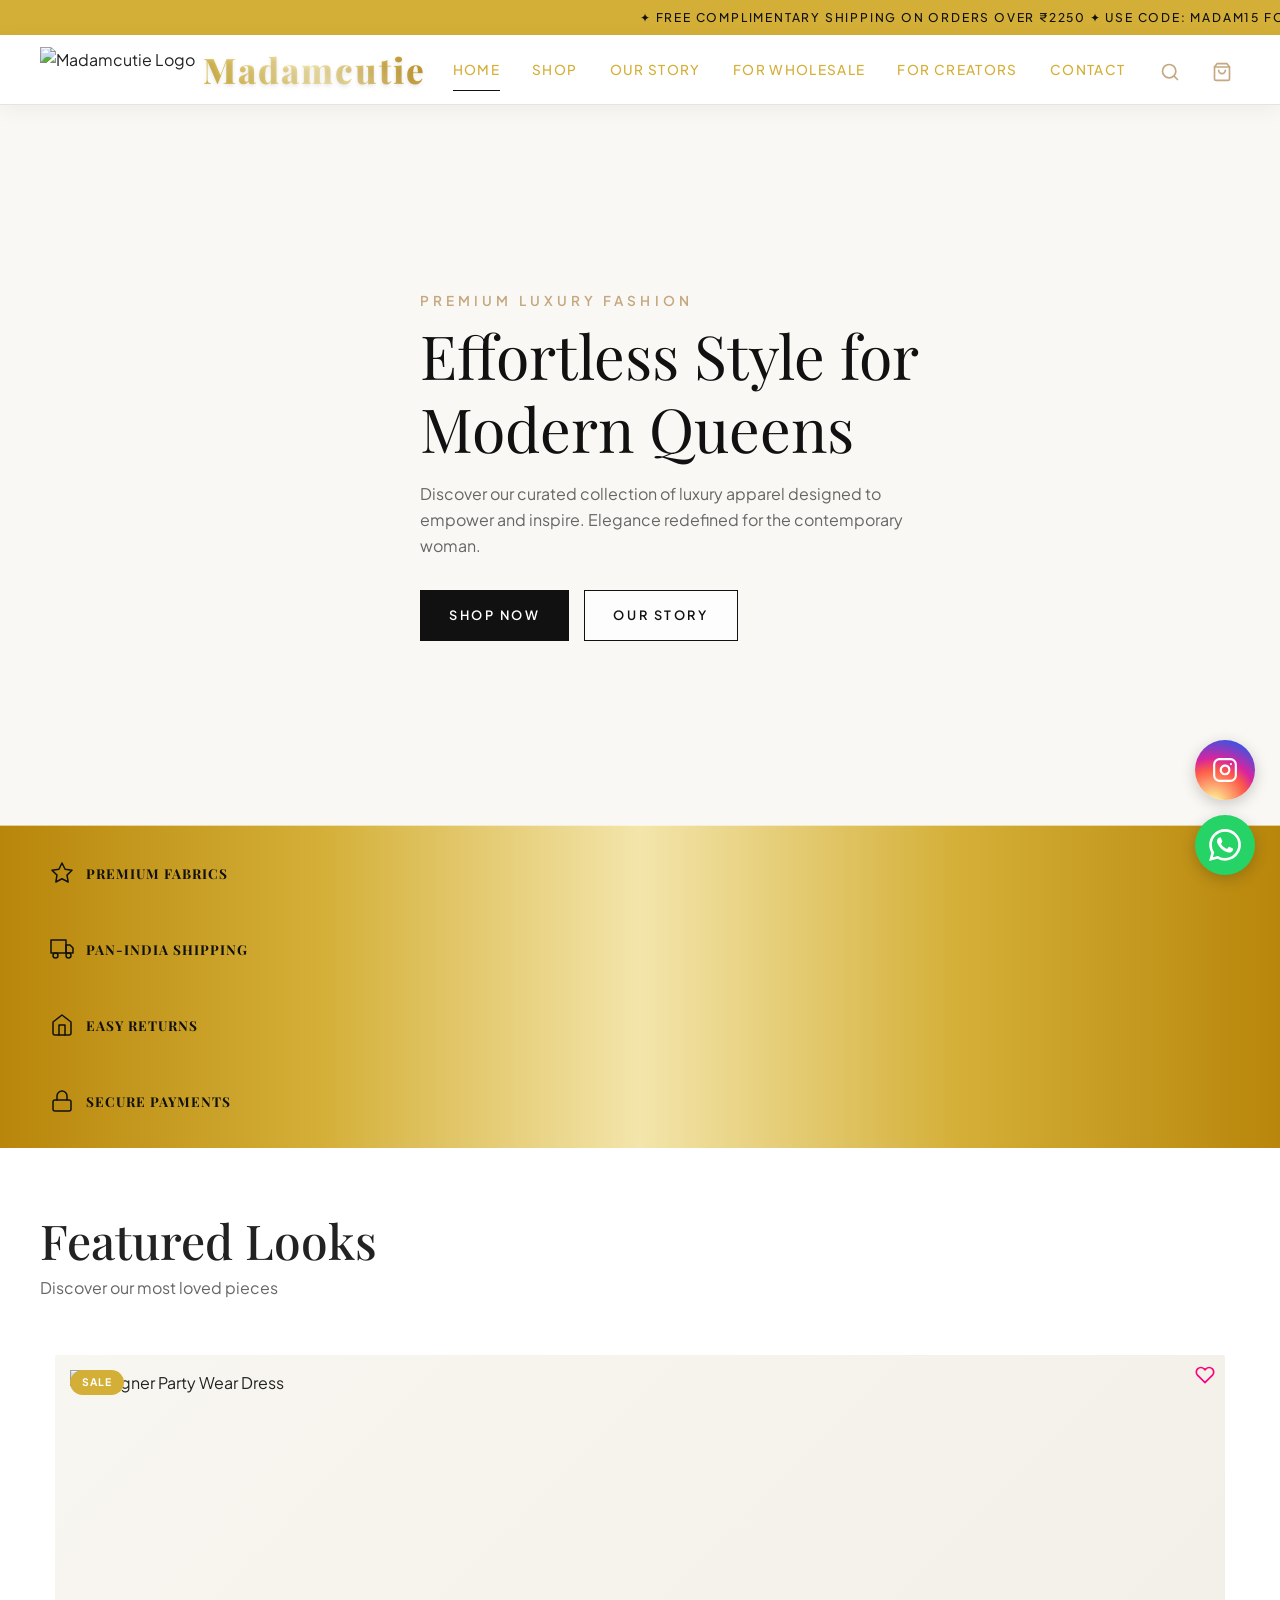
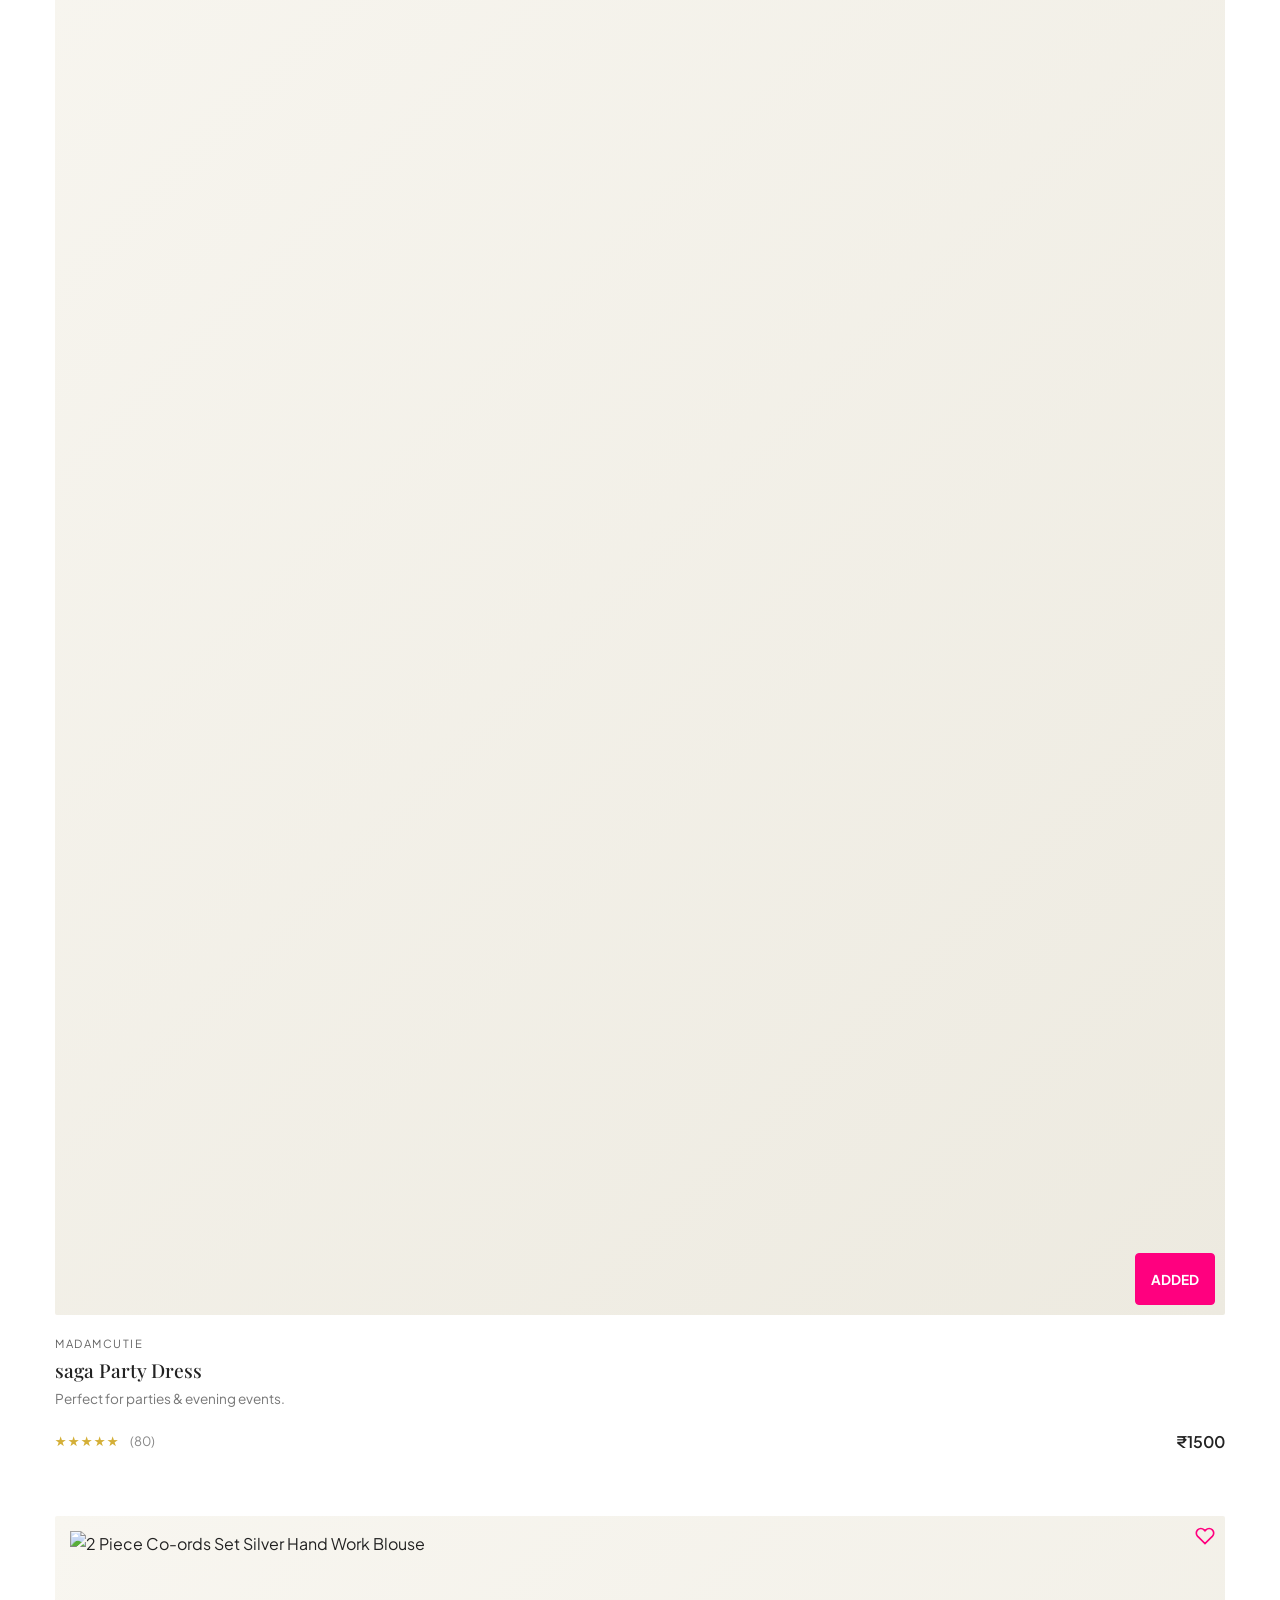
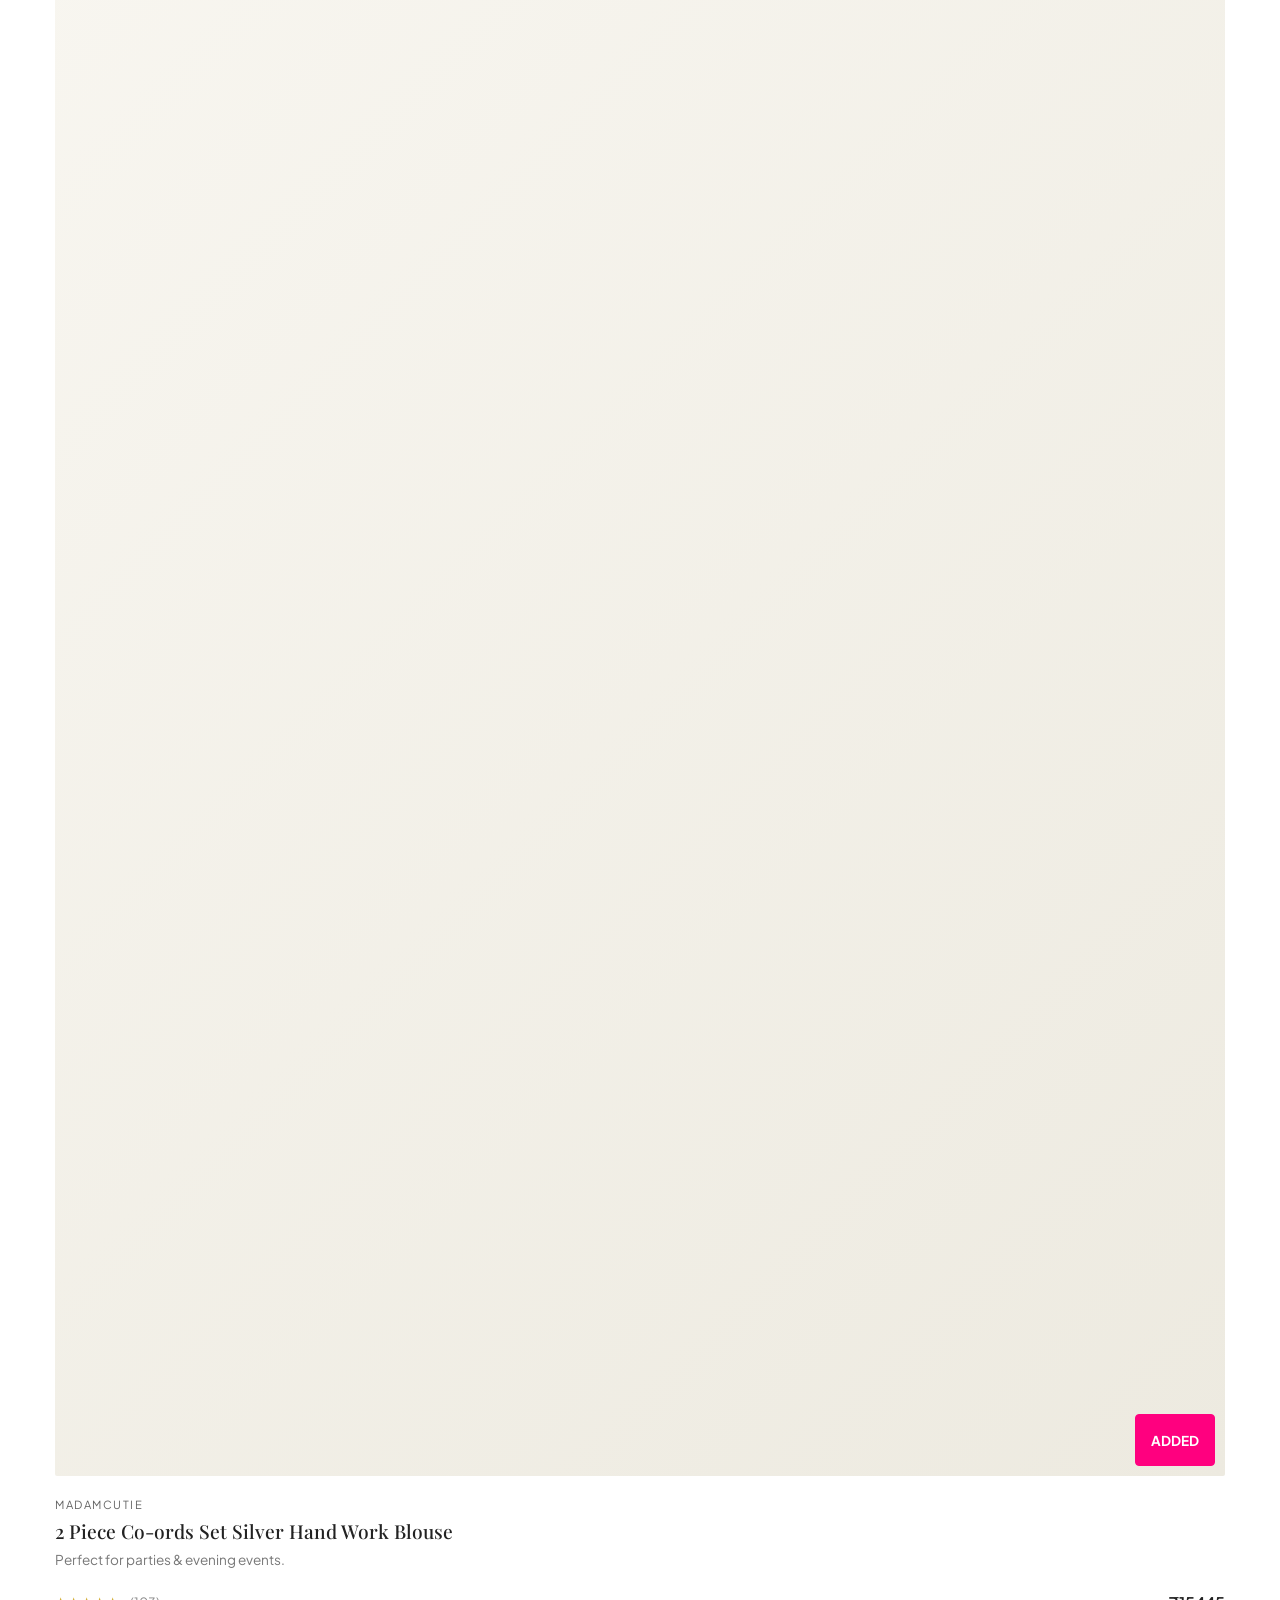
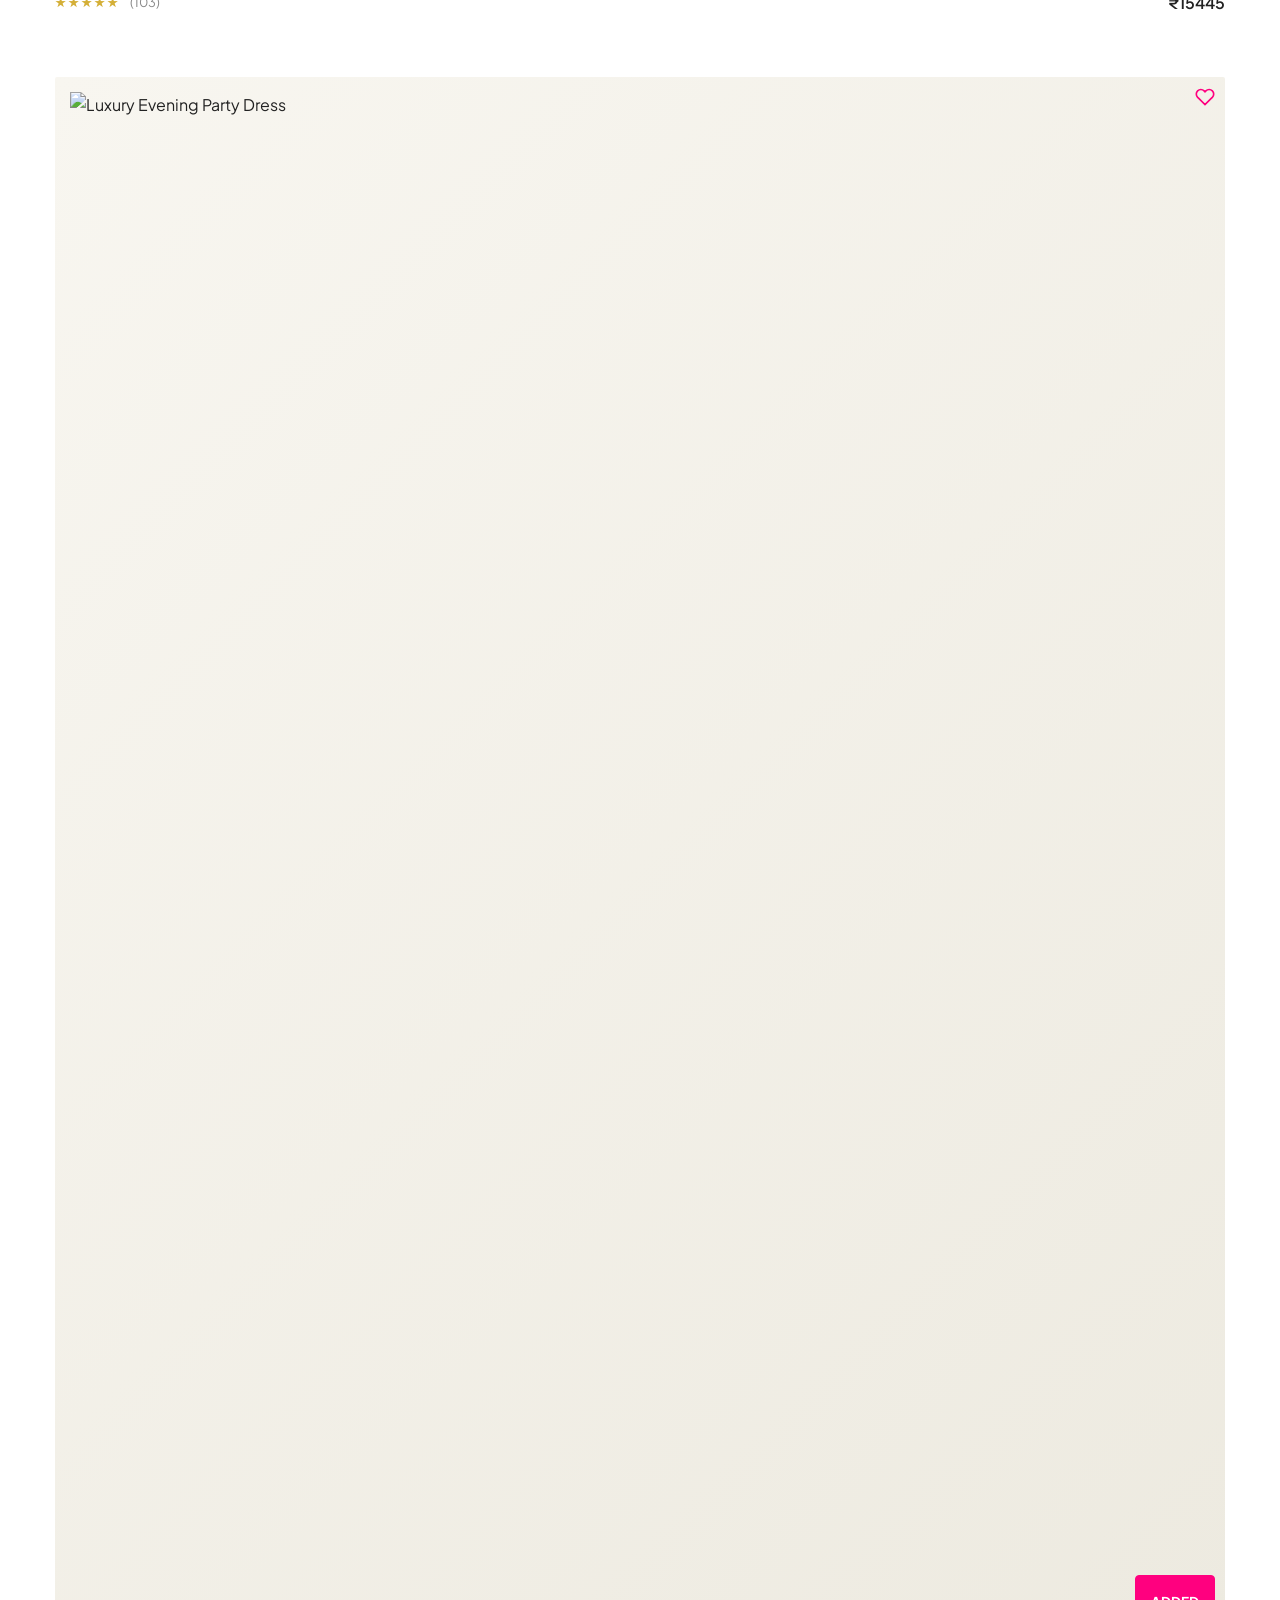
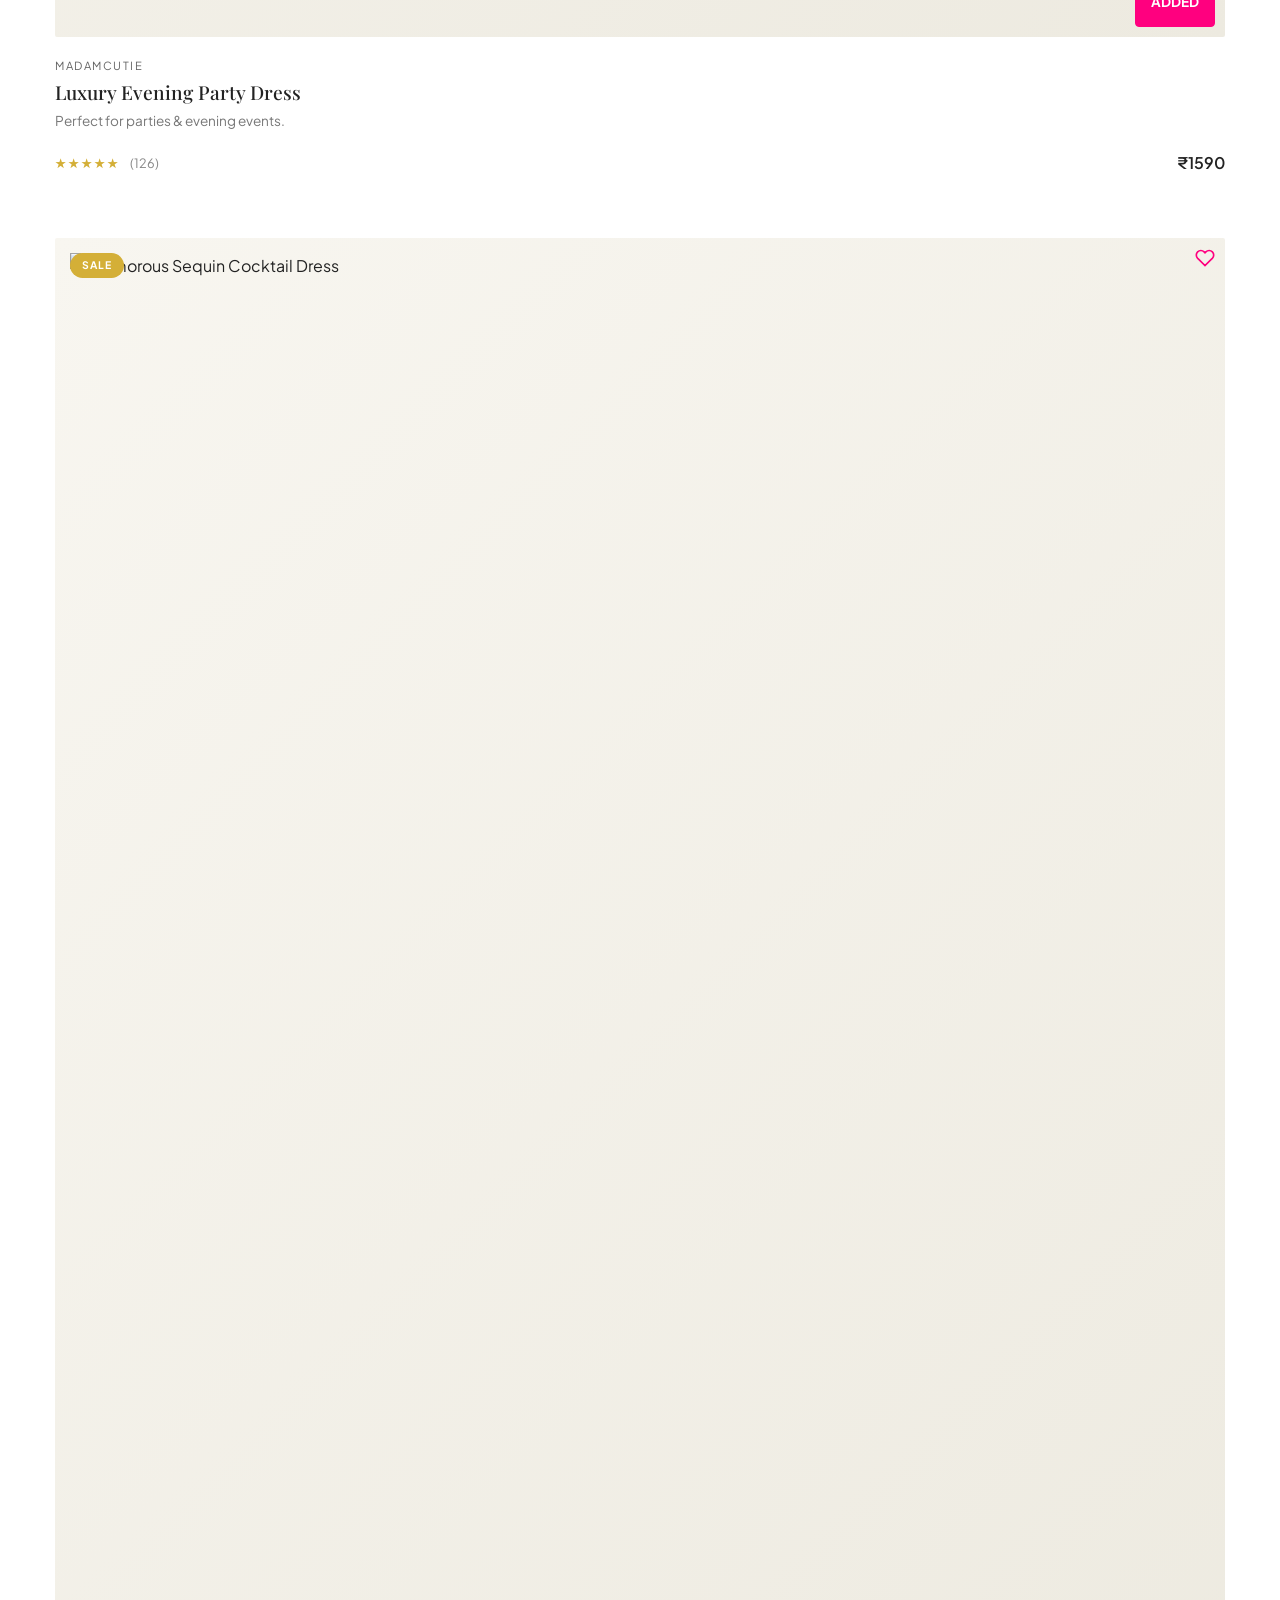
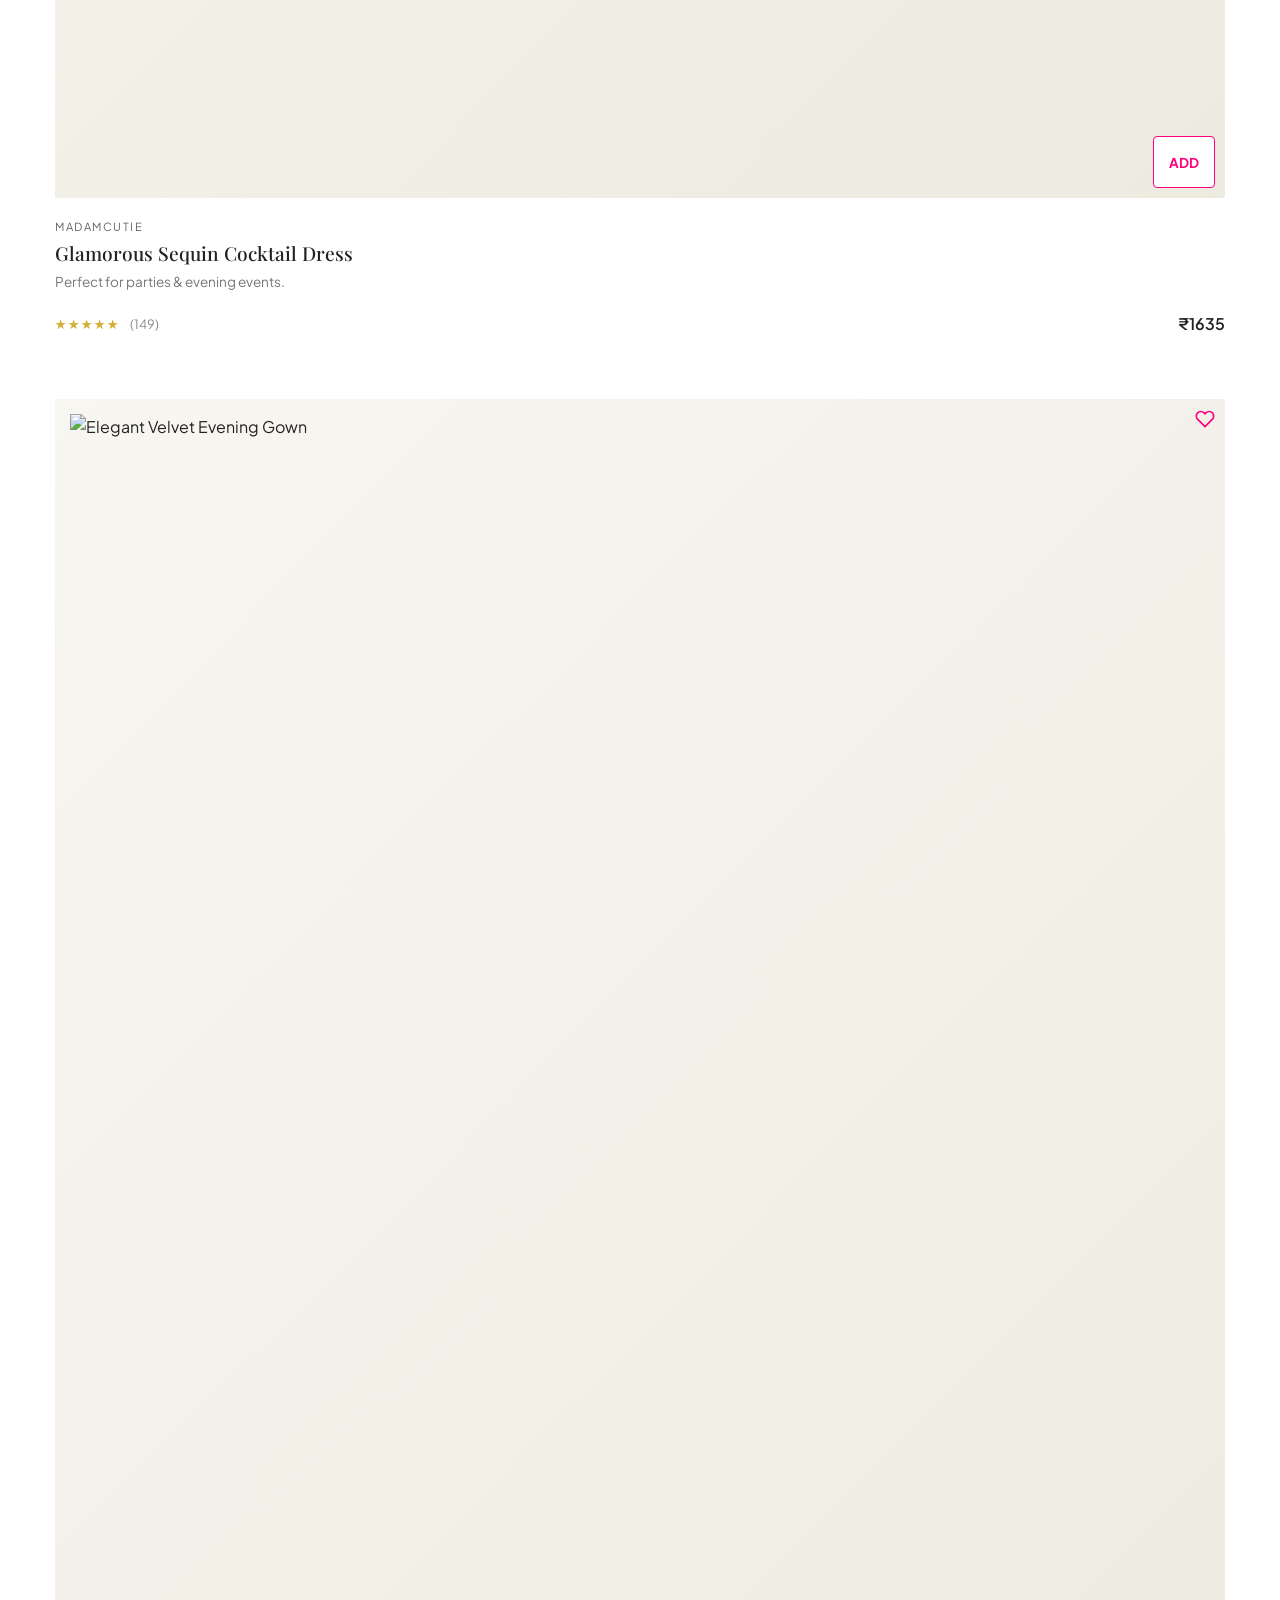
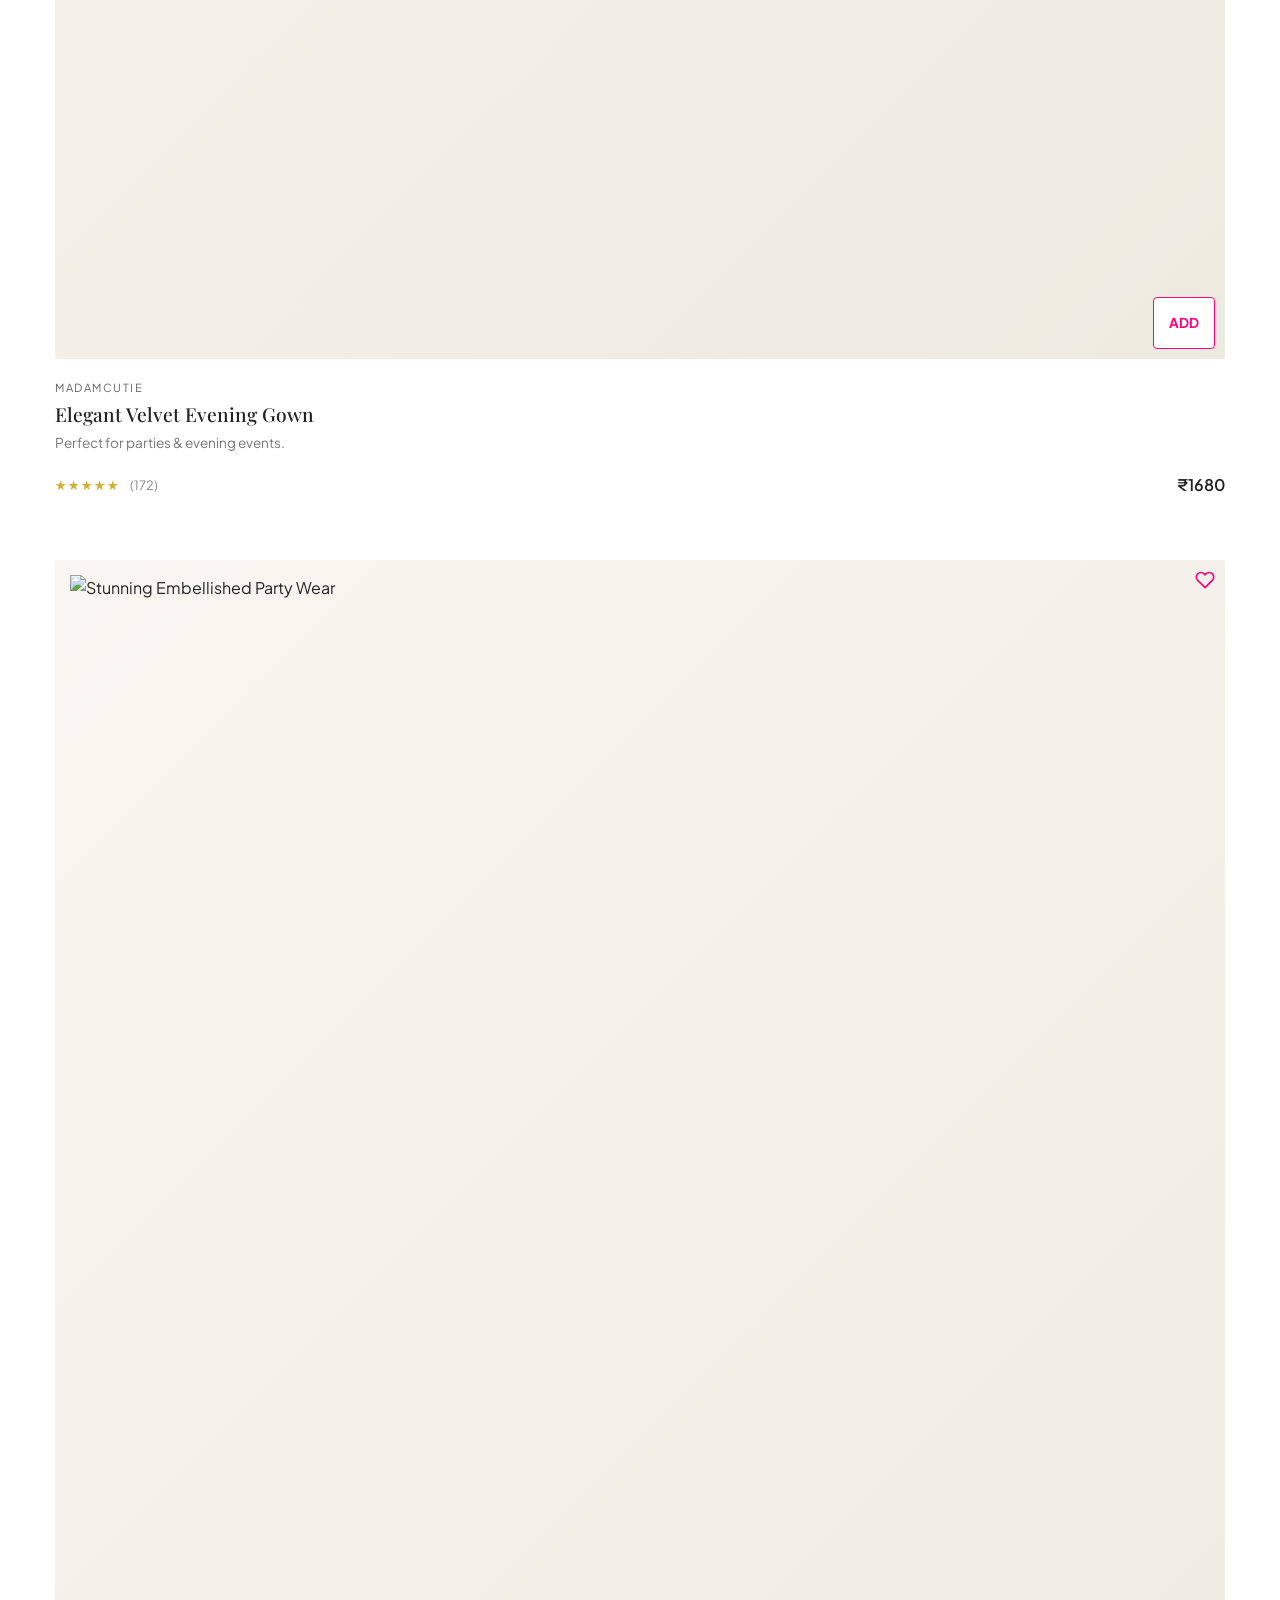
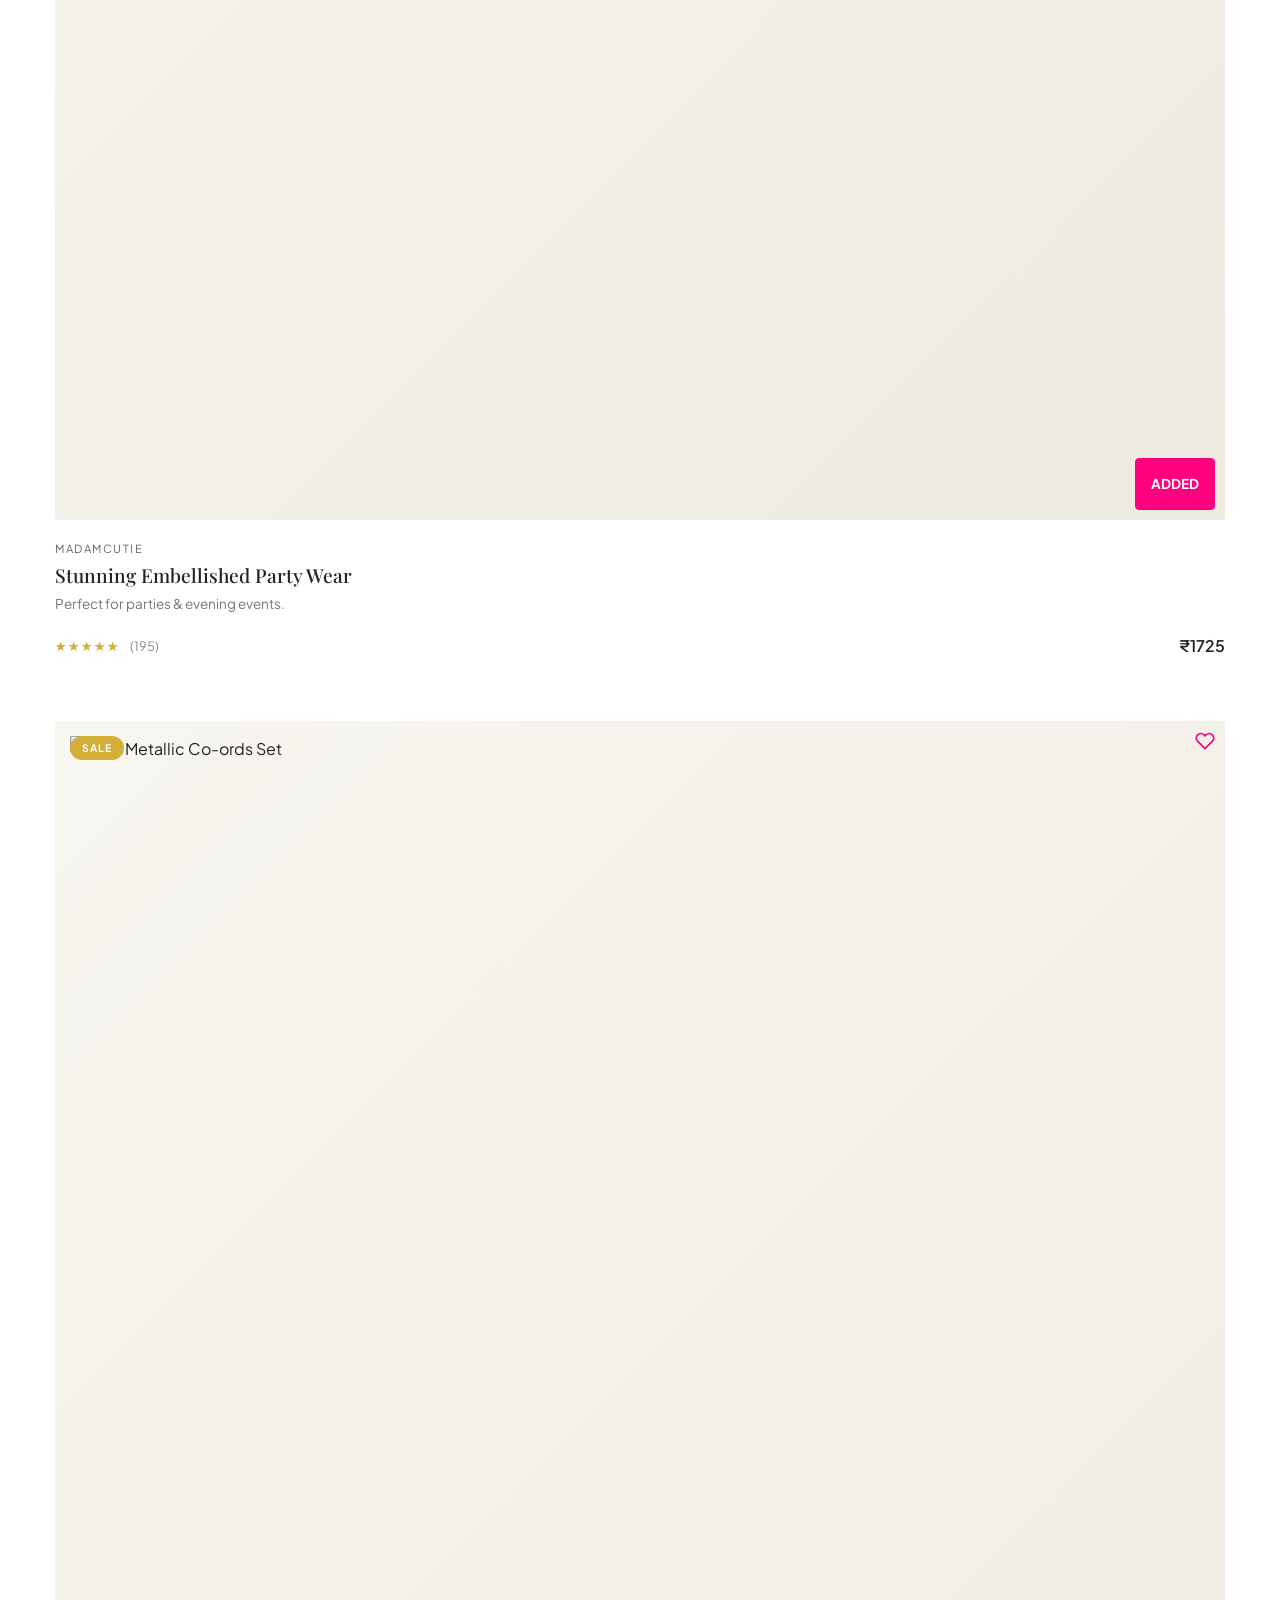
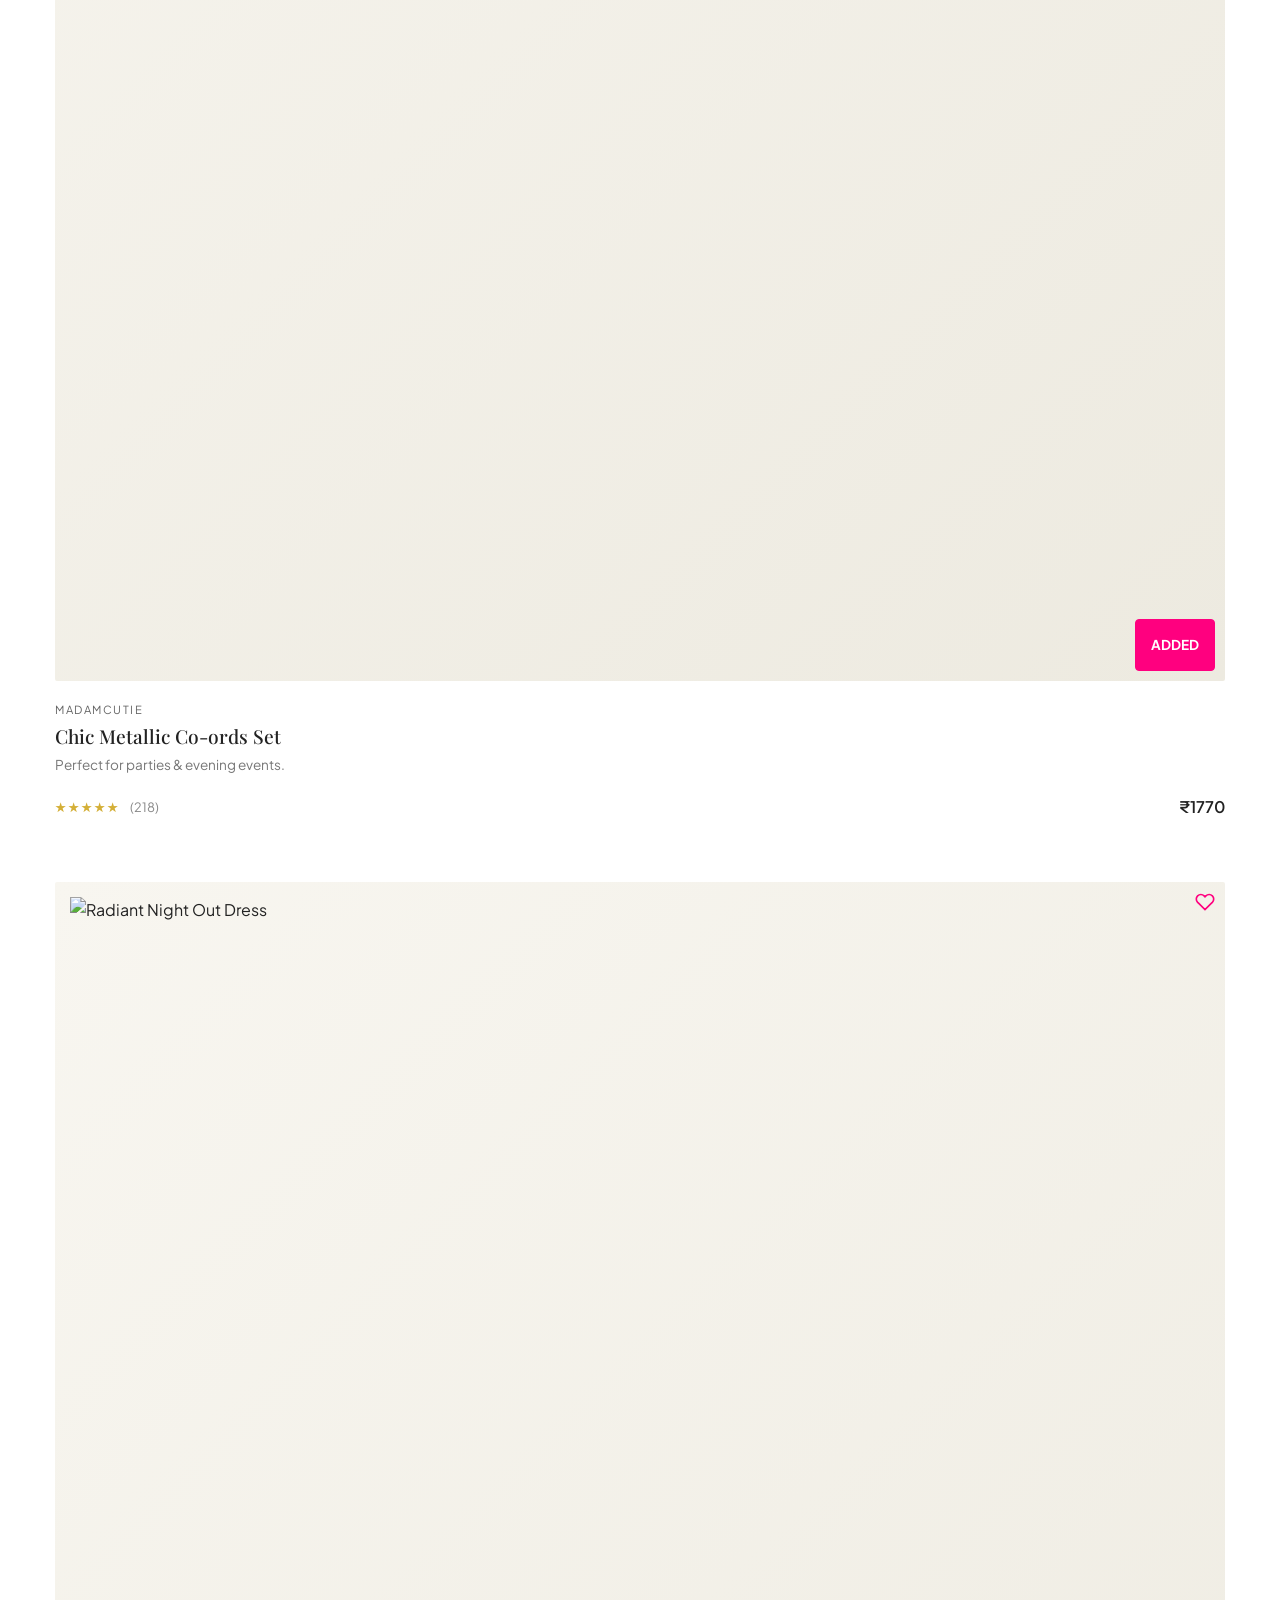
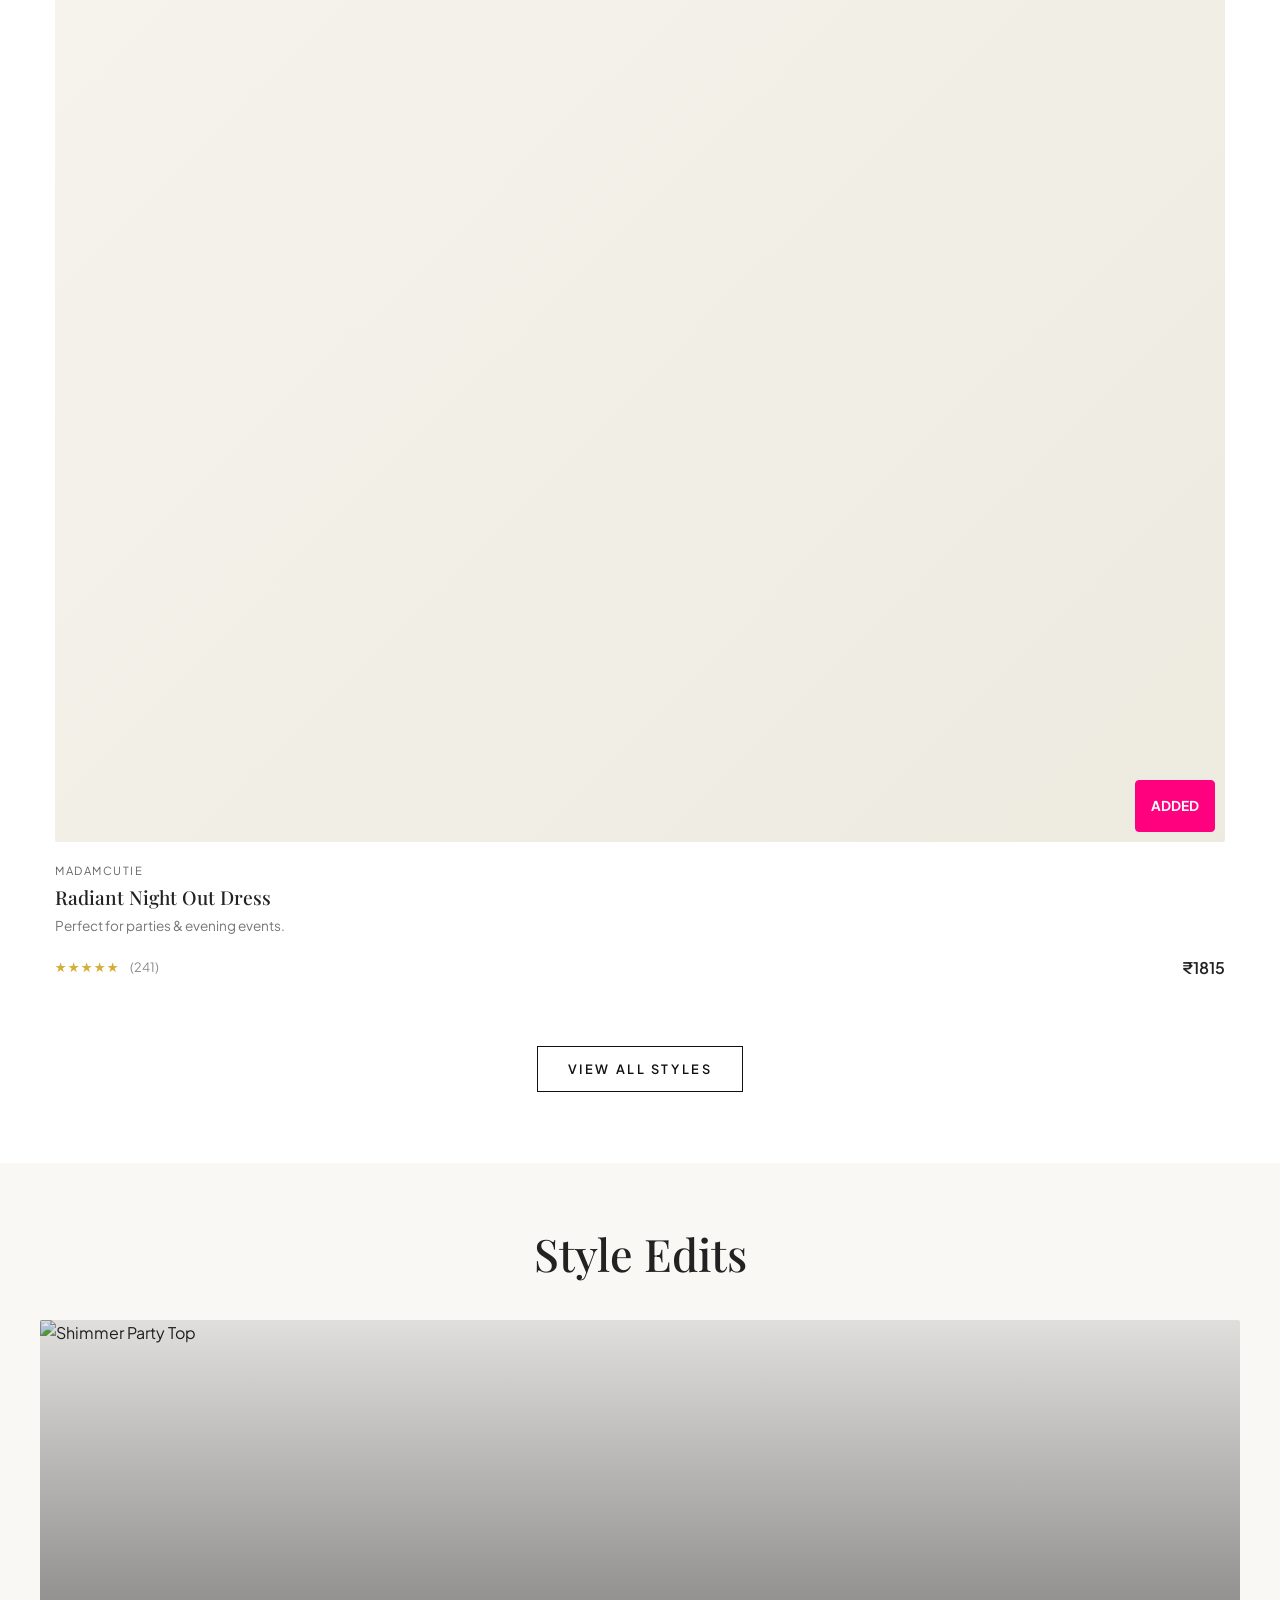
==== index.html @ 20eb91ea "Merge pull request #8 from VipinMI2024/main some fix" ====
<!DOCTYPE html>
<html lang="en" class=" vishpuemon idc0_350 wzpggjr cgysbszsctw emtapabjcdo yambm"><head>
    <meta charset="UTF-8">
    <meta name="viewport" content="width=device-width, initial-scale=1.0">
    <title>Madamcutie | Luxury Fashion &amp; Apparel eCommerce</title>
    <meta name="description" content="Discover premium luxury fashion, elegant dresses, refined tops, outerwear, and accessories at Madamcutie. Experience couture design and slow-fashion sustainability.">
    <link rel="stylesheet" href="/css/style.css">
<style>.village-iframe{width:100%;height:100%;border:none;display:block;position:fixed;top:0;left:0;z-index:2147483647;background:#0000003d;color-scheme:light}.village-iframe.village-loading{display:flex;justify-content:center;align-items:center}.village-iframe>.village-spinner{width:1.5rem;height:1.5rem;border:2px solid #000;border-left-color:transparent;border-bottom-color:transparent;border-radius:50%;animation:spin .45s linear infinite}.village-iframe.village-hidden{display:none}@keyframes spin{0%{transform:rotate(0)}to{transform:rotate(360deg)}}.village-hidden{display:none}[village-paths-data=facepiles]{display:flex;align-items:center;padding-right:.5rem}[village-paths-data=facepiles] img{width:1.5rem;height:1.5rem;border-radius:50%;margin-right:-.5rem}[village-paths-data=facepiles] img.village-facepiler-avatar-not-found{filter:blur(7px)}[village-paths-data=facepiles] img:last-child{margin-right:0}[village-paths-data=count]{padding-right:.25rem}[village-paths-availability=error],[village-paths-availability=found],[village-paths-availability=not-found],[village-paths-availability=not-activated]{display:none!important}[village-paths-availability=loading]{display:inline-flex!important}</style><style id="monica-reading-highlight-style">
        .monica-reading-highlight {
          animation: fadeInOut 1.5s ease-in-out;
        }

        @keyframes fadeInOut {
          0%, 100% { background-color: transparent; }
          30%, 70% { background-color: rgba(2, 118, 255, 0.20); }
        }
      </style></head>
<body style="" monica-id="ofpnmcalabcbjgholdjcjblkibolbppb" monica-version="9.0.17">

    <!-- Announcement Bar -->
    <div class="announcement-bar">
        <div class="announcement-bar-content">
            ✦ Free complimentary shipping on orders over ₹2250 ✦ Use code: MADAM15 for 15% off your first luxury purchase ✦ New Summer Edit now live! ✦
        </div>
    </div>

    <!-- Header -->
    <header class="header scrolled">
        <div class="container nav-container">
            <div class="logo-wrapper">
                <img src="/assets/images/logo.jpg" alt="Madamcutie Logo" class="logo-img">
                <a href="index.html" class="logo-text" style="background: linear-gradient(45deg, #d4af37, #f3e5ab, #b8860b); -webkit-background-clip: text; -webkit-text-fill-color: transparent; text-shadow: 0px 2px 4px rgba(0,0,0,0.1); font-weight: 800; font-family: var(--font-heading); font-size: clamp(1.5rem, 4vw, 2.2rem); letter-spacing: 2px;" data-original-href="https://madamcutie.com/index.html">Madamcutie</a>
            </div>
            
            <nav class="nav-links">
                <a href="index.html" class="active" data-original-href="https://madamcutie.com/index.html">Home</a>
                <a href="shop.html" data-original-href="https://madamcutie.com/shop.html">Shop</a>
                <a href="about.html" data-original-href="https://madamcutie.com/about.html">Our Story</a>
                <a href="https://wa.me/919911852113" target="_blank" data-original-href="https://wa.me/919911852113">For Wholesale</a>
                <a href="creators.html" data-original-href="https://madamcutie.com/creators.html">For Creators</a>
                <a href="contact.html" data-original-href="https://madamcutie.com/contact.html">Contact</a>
            </nav>

            <div class="header-actions">
                <button class="action-btn" id="search-trigger" title="Search" onclick="document.getElementById('search-bar-container').style.display = document.getElementById('search-bar-container').style.display === 'none' ? 'block' : 'none';" fdprocessedid="4dbko"><svg width="20" height="20" viewBox="0 0 24 24" fill="none" stroke="var(--color-accent)" stroke-width="2" stroke-linecap="round" stroke-linejoin="round" style="vertical-align: middle;"><circle cx="11" cy="11" r="8"></circle><line x1="21" y1="21" x2="16.65" y2="16.65"></line></svg></button>
                <a href="cart.html" class="action-btn" title="Shopping Bag" data-original-href="https://madamcutie.com/cart.html">
                    <svg width="20" height="20" viewBox="0 0 24 24" fill="none" stroke="var(--color-accent)" stroke-width="2" stroke-linecap="round" stroke-linejoin="round" style="vertical-align: middle;"><path d="M6 2L3 6v14a2 2 0 0 0 2 2h14a2 2 0 0 0 2-2V6l-3-4z"></path><line x1="3" y1="6" x2="21" y2="6"></line><path d="M16 10a4 4 0 0 1-8 0"></path></svg>
                    <span class="cart-count" style="display: none;">0</span>
                </a>
                <button class="mobile-menu-toggle action-btn" aria-label="Toggle Menu" onclick="toggleMobileNav()">☰</button>
            </div>
        </div>
        <div class="search-bar-container" id="search-bar-container" style="display: none; position: absolute; top: 100%; left: 0; width: 100%; background: #fff; padding: 20px; box-shadow: 0 5px 15px rgba(0,0,0,0.1); z-index: 100;">
            <form action="shop.html" method="GET" style="display: flex; max-width: 800px; margin: 0 auto; gap: 10px;">
                <input type="text" name="q" placeholder="Search for products, categories..." style="flex: 1; padding: 12px 20px; border: 1px solid #ddd; border-radius: 4px; font-size: 1rem;">
                <button type="submit" class="btn" style="background-color: #d4af37; color: white; padding: 12px 24px; border: none; border-radius: 4px; cursor: pointer;">Search</button>
            </form>
        </div>
    </header>

    <!-- Mobile Nav Drawer -->
    <div class="mobile-nav-drawer" id="mobile-nav">
        <button class="drawer-close-btn" onclick="toggleMobileNav()">✕</button>
        <nav class="mobile-nav-links">
            <a href="index.html" class="active" data-original-href="https://madamcutie.com/index.html">Home</a>
            <a href="shop.html" data-original-href="https://madamcutie.com/shop.html">Shop</a>
            <a href="about.html" data-original-href="https://madamcutie.com/about.html">Our Story</a>
            <a href="https://wa.me/919911852113" target="_blank" data-original-href="https://wa.me/919911852113">For Wholesale</a>
            <a href="creators.html" data-original-href="https://madamcutie.com/creators.html">For Creators</a>
            <a href="contact.html" data-original-href="https://madamcutie.com/contact.html">Contact</a>
        </nav>
    </div>
    <div class="mobile-nav-drawer-overlay" id="mobile-nav-overlay" onclick="toggleMobileNav()"></div>

    <style>
        .madam-card:hover {
            transform: translateY(-5px) !important;
            box-shadow: 0 10px 25px rgba(0,0,0,0.1) !important;
        }
        .madam-card:hover img {
            transform: scale(1.05) !important;
        }
        .lookbook-tile:hover img {
            transform: scale(1.08) !important;
        }
        .highlight-item {
            transition: transform 0.3s;
        }
        .highlight-item:hover {
            transform: translateY(-2px);
        }
        .footer-link {
            transition: color 0.3s;
        }
        .footer-link:hover {
            color: var(--color-accent) !important;
        }
        .social-icon {
            transition: transform 0.3s, color 0.3s;
        }
        .social-icon:hover {
            transform: translateY(-3px);
            color: var(--color-accent) !important;
        }
        .hero-banner-link:hover {
            transform: translateY(-5px);
        }
    </style>

    <!-- Hero Section -->
    <section class="hero-slider">
        <div class="hero-slide active">
            <div class="hero-bg" style="background-image: url('/Madamcutie_banner.png');"></div>
            <div class="container">
                <div class="hero-content">
                    <p class="hero-subtitle">Premium Luxury Fashion</p>
                    <h1 class="hero-title">Effortless Style for Modern Queens</h1>
                    <p class="hero-description">Discover our curated collection of luxury apparel designed to empower and inspire. Elegance redefined for the contemporary woman.</p>
                    <div class="hero-btn-wrap" style="display: flex; gap: 15px; flex-wrap: wrap;">
                        <a href="shop.html" class="btn btn-primary" data-original-href="https://madamcutie.com/shop.html">Shop Now</a>
                        <a href="about.html" class="btn btn-secondary" style="background: rgba(255,255,255,0.8);" data-original-href="https://madamcutie.com/about.html">Our Story</a>
                    </div>
                </div>
            </div>
        </div>
    </section>

    <!-- Highlight Strip -->
    <section class="section" style="background: linear-gradient(90deg, #b8860b 0%, #d4af37 25%, #f3e5ab 50%, #d4af37 75%, #b8860b 100%); color: #111; padding: 25px 0; border-top: 1px solid rgba(255,255,255,0.6); box-shadow: 0 4px 15px rgba(0,0,0,0.15);">
        <div class="container">
            <div class="grid grid-responsive-4-2-1 text-center">
                <div class="highlight-item d-flex align-center justify-center" style="gap: 12px; padding: 10px;">
                    <svg width="24" height="24" viewBox="0 0 24 24" fill="none" stroke="#111" stroke-width="1.5" stroke-linecap="round" stroke-linejoin="round"><path d="M12 2l3.09 6.26L22 9.27l-5 4.87 1.18 6.88L12 17.77l-6.18 3.25L7 14.14 2 9.27l6.91-1.01L12 2z"></path></svg>
                    <h4 style="text-transform: uppercase; letter-spacing: 1px; font-size: 0.85rem; font-weight: 700; margin: 0; color: #111;">Premium Fabrics</h4>
                </div>
                <div class="highlight-item d-flex align-center justify-center" style="gap: 12px; padding: 10px;">
                    <svg width="24" height="24" viewBox="0 0 24 24" fill="none" stroke="#111" stroke-width="1.5" stroke-linecap="round" stroke-linejoin="round"><rect x="1" y="3" width="15" height="13"></rect><polygon points="16 8 20 8 23 11 23 16 16 16 16 8"></polygon><circle cx="5.5" cy="18.5" r="2.5"></circle><circle cx="18.5" cy="18.5" r="2.5"></circle></svg>
                    <h4 style="text-transform: uppercase; letter-spacing: 1px; font-size: 0.85rem; font-weight: 700; margin: 0; color: #111;">Pan-India Shipping</h4>
                </div>
                <div class="highlight-item d-flex align-center justify-center" style="gap: 12px; padding: 10px;">
                    <svg width="24" height="24" viewBox="0 0 24 24" fill="none" stroke="#111" stroke-width="1.5" stroke-linecap="round" stroke-linejoin="round"><path d="M3 9l9-7 9 7v11a2 2 0 0 1-2 2H5a2 2 0 0 1-2-2z"></path><polyline points="9 22 9 12 15 12 15 22"></polyline></svg>
                    <h4 style="text-transform: uppercase; letter-spacing: 1px; font-size: 0.85rem; font-weight: 700; margin: 0; color: #111;">Easy Returns</h4>
                </div>
                <div class="highlight-item d-flex align-center justify-center" style="gap: 12px; padding: 10px;">
                    <svg width="24" height="24" viewBox="0 0 24 24" fill="none" stroke="#111" stroke-width="1.5" stroke-linecap="round" stroke-linejoin="round"><rect x="3" y="11" width="18" height="11" rx="2" ry="2"></rect><path d="M7 11V7a5 5 0 0 1 10 0v4"></path></svg>
                    <h4 style="text-transform: uppercase; letter-spacing: 1px; font-size: 0.85rem; font-weight: 700; margin: 0; color: #111;">Secure Payments</h4>
                </div>
            </div>
        </div>
    </section>

    <!-- Featured Collection Grid -->
    <section class="section" style="background-color: var(--color-secondary);">
        <div class="container">
            <div class="d-flex justify-between align-center" style="margin-bottom: 40px; flex-wrap: wrap; gap: 20px;">
                <div>
                    <h2 style="font-size: clamp(2rem, 5vw, 3rem); font-family: var(--font-heading); font-weight: 500;">Featured Looks</h2>
                    <p style="color: var(--color-text-light); margin-top: 5px;">Discover our most loved pieces</p>
                </div>
            </div>
            
            <div class="grid grid-responsive-4-2-1" id="madam-grid">
                <div class="madam-card page-item page-1" style="position: relative; background: rgb(255, 255, 255); padding: 15px; border-radius: 2px; transition: transform 0.3s, box-shadow 0.3s;">
                    <div style="position: relative; background: linear-gradient(135deg, #f8f6f0 0%, #edeae0 100%); padding: 15px; border-radius: 2px; overflow: hidden; aspect-ratio: 3/4;">
                        <span style="position: absolute; top: 15px; left: 15px; background: #d4af37; color: #fff; padding: 4px 12px; font-size: 0.65rem; font-weight: bold; border-radius: 20px; z-index: 2; letter-spacing: 1px;">SALE</span>
                        <button class="add-to-cart-btn" style="position: absolute; bottom: 10px; right: 10px; background: rgb(255, 0, 127); border: 1.5px solid rgb(255, 0, 127); color: white; border-radius: 4px; padding: 4px 15px; font-weight: bold; font-size: 0.85rem; z-index: 3; cursor: pointer;" fdprocessedid="pgtvoc">ADDED</button>
                        <div class="love-icon" style="position: absolute; top: 10px; right: 10px; z-index: 3; cursor: pointer;">
                            <svg width="20" height="20" viewBox="0 0 24 24" fill="none" stroke="#ff007f" stroke-width="2"><path d="M20.84 4.61a5.5 5.5 0 0 0-7.78 0L12 5.67l-1.06-1.06a5.5 5.5 0 0 0-7.78 7.78l1.06 1.06L12 21.23l7.78-7.78 1.06-1.06a5.5 5.5 0 0 0 0-7.78z"></path></svg>
                        </div>
                        <a href="product.html" data-original-href="https://madamcutie.com/product.html"><img src="/assets/images/madam/saini-01.jpg" alt="Designer Party Wear Dress" style="width: 100%; height: 100%; object-fit: cover; transition: transform 0.5s;"></a>
                    </div>
                    <div style="padding-top: 20px; text-align: left;">
                        <p style="font-size: 0.7rem; color: var(--color-text-light); text-transform: uppercase; letter-spacing: 1.5px; margin-bottom: 6px;">MADAMCUTIE</p>
                        <h3 style="font-size: 1.2rem; margin-bottom: 6px; font-weight: 500;"><a href="product.html" style="color: inherit; text-decoration: none;" data-original-href="https://madamcutie.com/product.html" data-listener-added_e1d1cfd8="true">saga Party Dress</a><span id="monica-writing-entry-btn-root" style="position: absolute; left: 0px; top: 0px; pointer-events: none;"></span></h3>
                        <p style="font-size: 0.85rem; color: rgb(119, 119, 119); margin-bottom: 12px; white-space: nowrap; overflow: hidden; text-overflow: ellipsis; display: inline-block;">Perfect for parties &amp; evening events.</p>
                        <div style="display: flex; align-items: center; justify-content: space-between;">
                            <div style="display: flex; align-items: center; gap: 5px; font-size: 0.8rem;">
                                <span style="color: #d4af37; letter-spacing: 2px;">★★★★★</span>
                                <span style="color: rgb(136, 136, 136); margin-left: 5px;">(80)</span>
                            </div>
                            <span style="font-weight: 600;">₹1500</span>
                        </div>
                    </div>
                </div>

                <div class="madam-card page-item page-1" style="position: relative; background: rgb(255, 255, 255); padding: 15px; border-radius: 2px; transition: transform 0.3s, box-shadow 0.3s;">
                    <div style="position: relative; background: linear-gradient(135deg, #f8f6f0 0%, #edeae0 100%); padding: 15px; border-radius: 2px; overflow: hidden; aspect-ratio: 3/4;">
                        
                        <button class="add-to-cart-btn" style="position: absolute; bottom: 10px; right: 10px; background: rgb(255, 0, 127); border: 1.5px solid rgb(255, 0, 127); color: white; border-radius: 4px; padding: 4px 15px; font-weight: bold; font-size: 0.85rem; z-index: 3; cursor: pointer;" fdprocessedid="yf87qk">ADDED</button>
                        <div class="love-icon" style="position: absolute; top: 10px; right: 10px; z-index: 3; cursor: pointer;">
                            <svg width="20" height="20" viewBox="0 0 24 24" fill="none" stroke="#ff007f" stroke-width="2"><path d="M20.84 4.61a5.5 5.5 0 0 0-7.78 0L12 5.67l-1.06-1.06a5.5 5.5 0 0 0-7.78 7.78l1.06 1.06L12 21.23l7.78-7.78 1.06-1.06a5.5 5.5 0 0 0 0-7.78z"></path></svg>
                        </div>
                        <a href="product.html" data-original-href="https://madamcutie.com/product.html"><img src="/assets/images/madam/saini-02.jpg" alt="2 Piece Co-ords Set Silver Hand Work Blouse" style="width: 100%; height: 100%; object-fit: cover; transition: transform 0.5s;"></a>
                    </div>
                    <div style="padding-top: 20px; text-align: left;">
                        <p style="font-size: 0.7rem; color: var(--color-text-light); text-transform: uppercase; letter-spacing: 1.5px; margin-bottom: 6px;">MADAMCUTIE</p>
                        <h3 style="font-size: 1.2rem; margin-bottom: 6px; font-weight: 500;"><a href="product.html" style="color: inherit; text-decoration: none;" data-original-href="https://madamcutie.com/product.html">2 Piece Co-ords Set Silver Hand Work Blouse</a></h3>
                        <p style="font-size: 0.85rem; color: rgb(119, 119, 119); margin-bottom: 12px; white-space: nowrap; overflow: hidden; text-overflow: ellipsis; display: inline-block;">Perfect for parties &amp; evening events.</p>
                        <div style="display: flex; align-items: center; justify-content: space-between;">
                            <div style="display: flex; align-items: center; gap: 5px; font-size: 0.8rem;">
                                <span style="color: #d4af37; letter-spacing: 2px;">★★★★★</span>
                                <span style="color: rgb(136, 136, 136); margin-left: 5px;">(103)</span>
                            </div>
                            <span style="font-weight: 600;" data-listener-added_251eb3c1="true">₹15445</span>
                        </div>
                    </div>
                </div>

                <div class="madam-card page-item page-1" style="position: relative; background: rgb(255, 255, 255); padding: 15px; border-radius: 2px; transition: transform 0.3s, box-shadow 0.3s;">
                    <div style="position: relative; background: linear-gradient(135deg, #f8f6f0 0%, #edeae0 100%); padding: 15px; border-radius: 2px; overflow: hidden; aspect-ratio: 3/4;">
                        
                        <button class="add-to-cart-btn" style="position: absolute; bottom: 10px; right: 10px; background: rgb(255, 0, 127); border: 1.5px solid rgb(255, 0, 127); color: white; border-radius: 4px; padding: 4px 15px; font-weight: bold; font-size: 0.85rem; z-index: 3; cursor: pointer;" fdprocessedid="d9vnug">ADDED</button>
                        <div class="love-icon" style="position: absolute; top: 10px; right: 10px; z-index: 3; cursor: pointer;">
                            <svg width="20" height="20" viewBox="0 0 24 24" fill="none" stroke="#ff007f" stroke-width="2"><path d="M20.84 4.61a5.5 5.5 0 0 0-7.78 0L12 5.67l-1.06-1.06a5.5 5.5 0 0 0-7.78 7.78l1.06 1.06L12 21.23l7.78-7.78 1.06-1.06a5.5 5.5 0 0 0 0-7.78z"></path></svg>
                        </div>
                        <a href="product.html" data-original-href="https://madamcutie.com/product.html"><img src="/assets/images/madam/saini-03.jpg" alt="Luxury Evening Party Dress" style="width: 100%; height: 100%; object-fit: cover; transition: transform 0.5s;"></a>
                    </div>
                    <div style="padding-top: 20px; text-align: left;">
                        <p style="font-size: 0.7rem; color: var(--color-text-light); text-transform: uppercase; letter-spacing: 1.5px; margin-bottom: 6px;">MADAMCUTIE</p>
                        <h3 style="font-size: 1.2rem; margin-bottom: 6px; font-weight: 500;"><a href="product.html" style="color: inherit; text-decoration: none;" data-original-href="https://madamcutie.com/product.html">Luxury Evening Party Dress</a></h3>
                        <p style="font-size: 0.85rem; color: rgb(119, 119, 119); margin-bottom: 12px; white-space: nowrap; overflow: hidden; text-overflow: ellipsis; display: inline-block;">Perfect for parties &amp; evening events.</p>
                        <div style="display: flex; align-items: center; justify-content: space-between;">
                            <div style="display: flex; align-items: center; gap: 5px; font-size: 0.8rem;">
                                <span style="color: #d4af37; letter-spacing: 2px;">★★★★★</span>
                                <span style="color: rgb(136, 136, 136); margin-left: 5px;">(126)</span>
                            </div>
                            <span style="font-weight: 600;">₹1590</span>
                        </div>
                    </div>
                </div>

                <div class="madam-card page-item page-1" style="position: relative; background: rgb(255, 255, 255); padding: 15px; border-radius: 2px; transition: transform 0.3s, box-shadow 0.3s;">
                    <div style="position: relative; background: linear-gradient(135deg, #f8f6f0 0%, #edeae0 100%); padding: 15px; border-radius: 2px; overflow: hidden; aspect-ratio: 3/4;">
                        <span style="position: absolute; top: 15px; left: 15px; background: #d4af37; color: #fff; padding: 4px 12px; font-size: 0.65rem; font-weight: bold; border-radius: 20px; z-index: 2; letter-spacing: 1px;">SALE</span>
                        <button class="add-to-cart-btn" style="position: absolute; bottom: 10px; right: 10px; background: white; border: 1.5px solid #ff007f; color: #ff007f; border-radius: 4px; padding: 4px 15px; font-weight: bold; font-size: 0.85rem; z-index: 3; cursor: pointer;" fdprocessedid="km5n8sc">ADD</button>
                        <div class="love-icon" style="position: absolute; top: 10px; right: 10px; z-index: 3; cursor: pointer;">
                            <svg width="20" height="20" viewBox="0 0 24 24" fill="none" stroke="#ff007f" stroke-width="2"><path d="M20.84 4.61a5.5 5.5 0 0 0-7.78 0L12 5.67l-1.06-1.06a5.5 5.5 0 0 0-7.78 7.78l1.06 1.06L12 21.23l7.78-7.78 1.06-1.06a5.5 5.5 0 0 0 0-7.78z"></path></svg>
                        </div>
                        <a href="product.html" data-original-href="https://madamcutie.com/product.html"><img src="/assets/images/madam/saini-04.jpg" alt="Glamorous Sequin Cocktail Dress" style="width: 100%; height: 100%; object-fit: cover; transition: transform 0.5s;"></a>
                    </div>
                    <div style="padding-top: 20px; text-align: left;">
                        <p style="font-size: 0.7rem; color: var(--color-text-light); text-transform: uppercase; letter-spacing: 1.5px; margin-bottom: 6px;">MADAMCUTIE</p>
                        <h3 style="font-size: 1.2rem; margin-bottom: 6px; font-weight: 500;"><a href="product.html" style="color: inherit; text-decoration: none;" data-original-href="https://madamcutie.com/product.html">Glamorous Sequin Cocktail Dress</a></h3>
                        <p style="font-size: 0.85rem; color: rgb(119, 119, 119); margin-bottom: 12px; white-space: nowrap; overflow: hidden; text-overflow: ellipsis; display: inline-block;">Perfect for parties &amp; evening events.</p>
                        <div style="display: flex; align-items: center; justify-content: space-between;">
                            <div style="display: flex; align-items: center; gap: 5px; font-size: 0.8rem;">
                                <span style="color: #d4af37; letter-spacing: 2px;">★★★★★</span>
                                <span style="color: rgb(136, 136, 136); margin-left: 5px;">(149)</span>
                            </div>
                            <span style="font-weight: 600;">₹1635</span>
                        </div>
                    </div>
                </div>

                <div class="madam-card page-item page-1" style="position: relative; background: rgb(255, 255, 255); padding: 15px; border-radius: 2px; transition: transform 0.3s, box-shadow 0.3s;">
                    <div style="position: relative; background: linear-gradient(135deg, #f8f6f0 0%, #edeae0 100%); padding: 15px; border-radius: 2px; overflow: hidden; aspect-ratio: 3/4;">
                        
                        <button class="add-to-cart-btn" style="position: absolute; bottom: 10px; right: 10px; background: white; border: 1.5px solid #ff007f; color: #ff007f; border-radius: 4px; padding: 4px 15px; font-weight: bold; font-size: 0.85rem; z-index: 3; cursor: pointer;" fdprocessedid="uza7ro">ADD</button>
                        <div class="love-icon" style="position: absolute; top: 10px; right: 10px; z-index: 3; cursor: pointer;">
                            <svg width="20" height="20" viewBox="0 0 24 24" fill="none" stroke="#ff007f" stroke-width="2"><path d="M20.84 4.61a5.5 5.5 0 0 0-7.78 0L12 5.67l-1.06-1.06a5.5 5.5 0 0 0-7.78 7.78l1.06 1.06L12 21.23l7.78-7.78 1.06-1.06a5.5 5.5 0 0 0 0-7.78z"></path></svg>
                        </div>
                        <a href="product.html" data-original-href="https://madamcutie.com/product.html"><img src="/assets/images/madam/saini-05.jpg" alt="Elegant Velvet Evening Gown" style="width: 100%; height: 100%; object-fit: cover; transition: transform 0.5s;"></a>
                    </div>
                    <div style="padding-top: 20px; text-align: left;">
                        <p style="font-size: 0.7rem; color: var(--color-text-light); text-transform: uppercase; letter-spacing: 1.5px; margin-bottom: 6px;">MADAMCUTIE</p>
                        <h3 style="font-size: 1.2rem; margin-bottom: 6px; font-weight: 500;"><a href="product.html" style="color: inherit; text-decoration: none;" data-original-href="https://madamcutie.com/product.html">Elegant Velvet Evening Gown</a></h3>
                        <p style="font-size: 0.85rem; color: rgb(119, 119, 119); margin-bottom: 12px; white-space: nowrap; overflow: hidden; text-overflow: ellipsis; display: inline-block;">Perfect for parties &amp; evening events.</p>
                        <div style="display: flex; align-items: center; justify-content: space-between;">
                            <div style="display: flex; align-items: center; gap: 5px; font-size: 0.8rem;">
                                <span style="color: #d4af37; letter-spacing: 2px;">★★★★★</span>
                                <span style="color: rgb(136, 136, 136); margin-left: 5px;">(172)</span>
                            </div>
                            <span style="font-weight: 600;">₹1680</span>
                        </div>
                    </div>
                </div>

                <div class="madam-card page-item page-1" style="position: relative; background: rgb(255, 255, 255); padding: 15px; border-radius: 2px; transition: transform 0.3s, box-shadow 0.3s;">
                    <div style="position: relative; background: linear-gradient(135deg, #f8f6f0 0%, #edeae0 100%); padding: 15px; border-radius: 2px; overflow: hidden; aspect-ratio: 3/4;">
                        
                        <button class="add-to-cart-btn" style="position: absolute; bottom: 10px; right: 10px; background: rgb(255, 0, 127); border: 1.5px solid rgb(255, 0, 127); color: white; border-radius: 4px; padding: 4px 15px; font-weight: bold; font-size: 0.85rem; z-index: 3; cursor: pointer;" fdprocessedid="uf00ep">ADDED</button>
                        <div class="love-icon" style="position: absolute; top: 10px; right: 10px; z-index: 3; cursor: pointer;">
                            <svg width="20" height="20" viewBox="0 0 24 24" fill="none" stroke="#ff007f" stroke-width="2"><path d="M20.84 4.61a5.5 5.5 0 0 0-7.78 0L12 5.67l-1.06-1.06a5.5 5.5 0 0 0-7.78 7.78l1.06 1.06L12 21.23l7.78-7.78 1.06-1.06a5.5 5.5 0 0 0 0-7.78z"></path></svg>
                        </div>
                        <a href="product.html" data-original-href="https://madamcutie.com/product.html"><img src="/assets/images/madam/saini-06.jpg" alt="Stunning Embellished Party Wear" style="width: 100%; height: 100%; object-fit: cover; transition: transform 0.5s;"></a>
                    </div>
                    <div style="padding-top: 20px; text-align: left;">
                        <p style="font-size: 0.7rem; color: var(--color-text-light); text-transform: uppercase; letter-spacing: 1.5px; margin-bottom: 6px;">MADAMCUTIE</p>
                        <h3 style="font-size: 1.2rem; margin-bottom: 6px; font-weight: 500;"><a href="product.html" style="color: inherit; text-decoration: none;" data-original-href="https://madamcutie.com/product.html">Stunning Embellished Party Wear</a></h3>
                        <p style="font-size: 0.85rem; color: rgb(119, 119, 119); margin-bottom: 12px; white-space: nowrap; overflow: hidden; text-overflow: ellipsis; display: inline-block;">Perfect for parties &amp; evening events.</p>
                        <div style="display: flex; align-items: center; justify-content: space-between;">
                            <div style="display: flex; align-items: center; gap: 5px; font-size: 0.8rem;">
                                <span style="color: #d4af37; letter-spacing: 2px;">★★★★★</span>
                                <span style="color: rgb(136, 136, 136); margin-left: 5px;">(195)</span>
                            </div>
                            <span style="font-weight: 600;">₹1725</span>
                        </div>
                    </div>
                </div>

                <div class="madam-card page-item page-1" style="position: relative; background: rgb(255, 255, 255); padding: 15px; border-radius: 2px; transition: transform 0.3s, box-shadow 0.3s;">
                    <div style="position: relative; background: linear-gradient(135deg, #f8f6f0 0%, #edeae0 100%); padding: 15px; border-radius: 2px; overflow: hidden; aspect-ratio: 3/4;">
                        <span style="position: absolute; top: 15px; left: 15px; background: #d4af37; color: #fff; padding: 4px 12px; font-size: 0.65rem; font-weight: bold; border-radius: 20px; z-index: 2; letter-spacing: 1px;">SALE</span>
                        <button class="add-to-cart-btn" style="position: absolute; bottom: 10px; right: 10px; background: rgb(255, 0, 127); border: 1.5px solid rgb(255, 0, 127); color: white; border-radius: 4px; padding: 4px 15px; font-weight: bold; font-size: 0.85rem; z-index: 3; cursor: pointer;" fdprocessedid="zboen">ADDED</button>
                        <div class="love-icon" style="position: absolute; top: 10px; right: 10px; z-index: 3; cursor: pointer;">
                            <svg width="20" height="20" viewBox="0 0 24 24" fill="none" stroke="#ff007f" stroke-width="2"><path d="M20.84 4.61a5.5 5.5 0 0 0-7.78 0L12 5.67l-1.06-1.06a5.5 5.5 0 0 0-7.78 7.78l1.06 1.06L12 21.23l7.78-7.78 1.06-1.06a5.5 5.5 0 0 0 0-7.78z"></path></svg>
                        </div>
                        <a href="product.html" data-original-href="https://madamcutie.com/product.html"><img src="/assets/images/madam/saini-07.jpg" alt="Chic Metallic Co-ords Set" style="width: 100%; height: 100%; object-fit: cover; transition: transform 0.5s;"></a>
                    </div>
                    <div style="padding-top: 20px; text-align: left;">
                        <p style="font-size: 0.7rem; color: var(--color-text-light); text-transform: uppercase; letter-spacing: 1.5px; margin-bottom: 6px;">MADAMCUTIE</p>
                        <h3 style="font-size: 1.2rem; margin-bottom: 6px; font-weight: 500;"><a href="product.html" style="color: inherit; text-decoration: none;" data-original-href="https://madamcutie.com/product.html">Chic Metallic Co-ords Set</a></h3>
                        <p style="font-size: 0.85rem; color: rgb(119, 119, 119); margin-bottom: 12px; white-space: nowrap; overflow: hidden; text-overflow: ellipsis; display: inline-block;">Perfect for parties &amp; evening events.</p>
                        <div style="display: flex; align-items: center; justify-content: space-between;">
                            <div style="display: flex; align-items: center; gap: 5px; font-size: 0.8rem;">
                                <span style="color: #d4af37; letter-spacing: 2px;">★★★★★</span>
                                <span style="color: rgb(136, 136, 136); margin-left: 5px;">(218)</span>
                            </div>
                            <span style="font-weight: 600;">₹1770</span>
                        </div>
                    </div>
                </div>

                <div class="madam-card page-item page-1" style="position: relative; background: rgb(255, 255, 255); padding: 15px; border-radius: 2px; transition: transform 0.3s, box-shadow 0.3s;">
                    <div style="position: relative; background: linear-gradient(135deg, #f8f6f0 0%, #edeae0 100%); padding: 15px; border-radius: 2px; overflow: hidden; aspect-ratio: 3/4;">
                        
                        <button class="add-to-cart-btn" style="position: absolute; bottom: 10px; right: 10px; background: rgb(255, 0, 127); border: 1.5px solid rgb(255, 0, 127); color: white; border-radius: 4px; padding: 4px 15px; font-weight: bold; font-size: 0.85rem; z-index: 3; cursor: pointer;" fdprocessedid="zdauy">ADDED</button>
                        <div class="love-icon" style="position: absolute; top: 10px; right: 10px; z-index: 3; cursor: pointer;">
                            <svg width="20" height="20" viewBox="0 0 24 24" fill="none" stroke="#ff007f" stroke-width="2"><path d="M20.84 4.61a5.5 5.5 0 0 0-7.78 0L12 5.67l-1.06-1.06a5.5 5.5 0 0 0-7.78 7.78l1.06 1.06L12 21.23l7.78-7.78 1.06-1.06a5.5 5.5 0 0 0 0-7.78z"></path></svg>
                        </div>
                        <a href="product.html" data-original-href="https://madamcutie.com/product.html"><img src="/assets/images/madam/saini-08.jpg" alt="Radiant Night Out Dress" style="width: 100%; height: 100%; object-fit: cover; transition: transform 0.5s;"></a>
                    </div>
                    <div style="padding-top: 20px; text-align: left;">
                        <p style="font-size: 0.7rem; color: var(--color-text-light); text-transform: uppercase; letter-spacing: 1.5px; margin-bottom: 6px;">MADAMCUTIE</p>
                        <h3 style="font-size: 1.2rem; margin-bottom: 6px; font-weight: 500;"><a href="product.html" style="color: inherit; text-decoration: none;" data-original-href="https://madamcutie.com/product.html">Radiant Night Out Dress</a></h3>
                        <p style="font-size: 0.85rem; color: rgb(119, 119, 119); margin-bottom: 12px; white-space: nowrap; overflow: hidden; text-overflow: ellipsis; display: inline-block;">Perfect for parties &amp; evening events.</p>
                        <div style="display: flex; align-items: center; justify-content: space-between;">
                            <div style="display: flex; align-items: center; gap: 5px; font-size: 0.8rem;">
                                <span style="color: #d4af37; letter-spacing: 2px;">★★★★★</span>
                                <span style="color: rgb(136, 136, 136); margin-left: 5px;">(241)</span>
                            </div>
                            <span style="font-weight: 600;">₹1815</span>
                        </div>
                    </div>
                </div>

                

                

                

                

                

                

                

                

                
                </div>

                
                </div>

                
                

                
                

                
                

                
                

                
                

                
                

                <!-- Look 01 -->
                
                

                <!-- Look 02 -->
                
                

                <!-- Look 03 -->
                
                

                <!-- Look 04 -->
                
                

                <!-- Look 05 -->
                
                

                <!-- Look 06 -->
                
                

                <!-- Look 07 -->
                
                

                <!-- Look 08 -->
                
                
            
            
            <div class="text-center" style="margin-top: 50px;">
                <a href="shop.html" class="btn btn-secondary" style="padding: 12px 30px;" data-original-href="https://madamcutie.com/shop.html">View All Styles</a>
            </div>
        
    </section>

    <!-- Style Edits Row -->
    <section class="section" style="background-color: var(--color-bg-light);">
        <div class="container">
            <h2 class="text-center" style="font-size: clamp(1.8rem, 4vw, 2.8rem); font-family: var(--font-heading); margin-bottom: 40px;">Style Edits</h2>
            <div class="grid grid-responsive-3-2-1">
                <a href="shop.html?edit=datenight" class="lookbook-tile" style="position: relative; height: clamp(300px, 50vw, 450px); overflow: hidden; border-radius: 2px; display: block;" data-original-href="https://madamcutie.com/shop.html?edit=datenight">
                    <img src="/assets/images/madam/party_wear_1.jpg" alt="Shimmer Party Top" style="width: 100%; height: 100%; object-fit: cover; transition: transform 0.8s ease;">
                    <div style="position: absolute; inset: 0; background: linear-gradient(to top, rgba(0,0,0,0.6) 0%, rgba(0,0,0,0.1) 100%); display: flex; align-items: flex-end; padding: 20px;">
                        <div>
                            <p style="color: #d4af37; font-size: 0.7rem; text-transform: uppercase; letter-spacing: 2px; margin-bottom: 5px; font-weight: 600;">Curated</p>
                            <h3 style="color: white; font-size: clamp(1.2rem, 3vw, 1.8rem); font-family: var(--font-heading); letter-spacing: 1px;">Shimmer Party Top</h3>
                        </div>
                    </div>
                </a>
                <a href="shop.html?edit=office" class="lookbook-tile" style="position: relative; height: clamp(300px, 50vw, 450px); overflow: hidden; border-radius: 2px; display: block;" data-original-href="https://madamcutie.com/shop.html?edit=office">
                    <img src="/assets/images/madam/party_wear_2.jpg" alt="Black Chevron Sequin Top" style="width: 100%; height: 100%; object-fit: cover; transition: transform 0.8s ease;">
                    <div style="position: absolute; inset: 0; background: linear-gradient(to top, rgba(0,0,0,0.6) 0%, rgba(0,0,0,0.1) 100%); display: flex; align-items: flex-end; padding: 20px;">
                        <div>
                            <p style="color: #d4af37; font-size: 0.7rem; text-transform: uppercase; letter-spacing: 2px; margin-bottom: 5px; font-weight: 600;">Curated</p>
                            <h3 style="color: white; font-size: clamp(1.2rem, 3vw, 1.8rem); font-family: var(--font-heading); letter-spacing: 1px;">Black Chevron Sequin Top</h3>
                        </div>
                    </div>
                </a>
                <a href="shop.html?edit=weekend" class="lookbook-tile" style="position: relative; height: clamp(300px, 50vw, 450px); overflow: hidden; border-radius: 2px; display: block;" data-original-href="https://madamcutie.com/shop.html?edit=weekend">
                    <img src="/assets/images/madam/party_wear_3.jpg" alt="Glamour Evening Wear" style="width: 100%; height: 100%; object-fit: cover; transition: transform 0.8s ease;">
                    <div style="position: absolute; inset: 0; background: linear-gradient(to top, rgba(0,0,0,0.6) 0%, rgba(0,0,0,0.1) 100%); display: flex; align-items: flex-end; padding: 20px;">
                        <div>
                            <p style="color: #d4af37; font-size: 0.7rem; text-transform: uppercase; letter-spacing: 2px; margin-bottom: 5px; font-weight: 600;">Curated</p>
                            <h3 style="color: white; font-size: clamp(1.2rem, 3vw, 1.8rem); font-family: var(--font-heading); letter-spacing: 1px;">Glamour Evening Wear</h3>
                        </div>
                    </div>
                </a>
            </div>
        </div>
    </section>

    <!-- Brand Story Preview -->
    <section class="section">
        <div class="container">
            <div class="grid grid-responsive-2-1 align-center" style="gap: clamp(20px, 5vw, 60px);">
                <div style="position: relative;">
                    <div class="hide-sm" style="position: absolute; top: -15px; left: -15px; width: 100%; height: 100%; border: 1px solid #d4af37; z-index: 0;"></div>
                    <img src="/assets/images/madam/saini-18.jpg" alt="Madamcutie Model" style="width: 100%; height: auto; max-height: 600px; object-fit: cover; position: relative; z-index: 1; box-shadow: 0 10px 30px rgba(0,0,0,0.1);">
                </div>
                <div style="padding: 10px 0;">
                    <p style="color: #d4af37; font-weight: 700; letter-spacing: 2px; text-transform: uppercase; font-size: 0.8rem; margin-bottom: 15px;">Our Heritage</p>
                    <h2 style="font-size: clamp(2rem, 5vw, 3rem); font-family: var(--font-heading); margin-bottom: 25px; line-height: 1.2;">Empowering Everyday Queens</h2>
                    <p style="font-size: clamp(0.95rem, 2vw, 1.1rem); color: var(--color-text-light); margin-bottom: 25px; line-height: 1.8;">
                        Welcome to MadamCutie – where fashion meets confidence and elegance. Based in the vibrant heart of Chandni Chowk, we bring you thoughtfully curated women's apparel that blends timeless charm with modern trends.<br><br>At MadamCutie, we believe every woman deserves to feel beautiful, confident, and comfortable in what she wears. Our collections are designed to celebrate individuality, offering stylish outfits that suit every occasion.
                    </p>
                    <a href="about.html" class="btn btn-primary" data-original-href="https://madamcutie.com/about.html">Read Our Story</a>
                </div>
            </div>
        </div>
    </section>

    <!-- Footer -->
    <footer class="footer" style="background: var(--color-primary); color: white; padding: 80px 0 30px;">
        <div class="container">
            <div class="grid grid-4" style="margin-bottom: 60px;">
                <div>
                    <h3 style="font-family: var(--font-heading); font-size: 2rem; margin-bottom: 20px; letter-spacing: 1px;">Madamcutie</h3>
                    <p style="color: #aaa; margin-bottom: 20px; line-height: 1.6; font-size: 0.95rem;">Effortless style for everyday queens. Elegant, comfortable, and empowering fashion designed for the modern woman.</p>
                    <p style="color: #aaa; margin-bottom: 5px; font-size: 0.9rem;"><strong>Phone:</strong> +91-9911852113</p>
                    <p style="color: #aaa; margin-bottom: 20px; font-size: 0.9rem;"><strong>Email:</strong> madamcutie1995@gmail.com</p><br><a href="/admin.html" style="color: #666; text-decoration: none; font-size: 0.8rem; margin-top: 10px; display: inline-block;">Admin Login</a>
                    <div style="display: flex; gap: 20px;">
                        <a href="#" class="social-icon" style="color: white;" title="Facebook" data-original-href="https://madamcutie.com/#"><svg viewBox="0 0 24 24" width="22" height="22" stroke="currentColor" stroke-width="2" fill="none" stroke-linecap="round" stroke-linejoin="round"><path d="M18 2h-3a5 5 0 0 0-5 5v3H7v4h3v8h4v-8h3l1-4h-4V7a1 1 0 0 1 1-1h3z"></path></svg></a>
                        <a href="https://www.instagram.com/madamcutie.co?igsh=OGcwdmFxYTBuZGhv&amp;utm_source=qr" target="_blank" class="social-icon" style="color: white;" title="Instagram" data-original-href="https://www.instagram.com/madamcutie.co?igsh=OGcwdmFxYTBuZGhv&amp;utm_source=qr"><svg viewBox="0 0 24 24" width="22" height="22" stroke="currentColor" stroke-width="2" fill="none" stroke-linecap="round" stroke-linejoin="round"><rect x="2" y="2" width="20" height="20" rx="5" ry="5"></rect><path d="M16 11.37A4 4 0 1 1 12.63 8 4 4 0 0 1 16 11.37z"></path><line x1="17.5" y1="6.5" x2="17.51" y2="6.5"></line></svg></a>
                        <a href="#" class="social-icon" style="color: white;" title="Pinterest" data-original-href="https://madamcutie.com/#"><svg viewBox="0 0 24 24" width="22" height="22" stroke="currentColor" stroke-width="2" fill="none" stroke-linecap="round" stroke-linejoin="round"><path d="M12 2C6.48 2 2 6.48 2 12c0 4.25 2.65 7.9 6.44 9.32-.09-.78-.17-1.98.03-2.83.18-.75 1.16-4.94 1.16-4.94s-.3-.6-.3-1.48c0-1.39.81-2.43 1.82-2.43.85 0 1.26.64 1.26 1.4 0 .86-.54 2.14-.83 3.32-.24.99.5 1.8 1.47 1.8 1.76 0 3.12-1.86 3.12-4.54 0-2.38-1.71-4.04-4.16-4.04-2.84 0-4.5 2.13-4.5 4.32 0 .85.33 1.76.74 2.26.08.1.09.18.06.28-.08.35-.27 1.09-.31 1.25-.05.19-.17.23-.37.14-1.38-.63-2.24-2.61-2.24-4.2 0-3.42 2.49-6.56 7.16-6.56 3.76 0 6.68 2.68 6.68 6.26 0 3.74-2.36 6.75-5.63 6.75-1.1 0-2.13-.57-2.48-1.24l-.68 2.58c-.24.92-.91 2.07-1.35 2.77 1.07.33 2.21.5 3.39.5 5.52 0 10-4.48 10-10S17.52 2 12 2z"></path></svg></a>
                    </div>
                </div>
                <div style="padding-left: 20px;">
                    <h4 style="margin-bottom: 25px; letter-spacing: 2px; font-size: 0.9rem; text-transform: uppercase;">Shop</h4>
                    <ul style="list-style: none; padding: 0; margin: 0; line-height: 2.5;">
                        <li><a href="shop.html" class="footer-link" style="color: #aaa; text-decoration: none;" data-original-href="https://madamcutie.com/shop.html">New Arrivals</a></li>
                        <li><a href="shop.html?category=dresses" class="footer-link" style="color: #aaa; text-decoration: none;" data-original-href="https://madamcutie.com/shop.html?category=dresses">Dresses</a></li>
                        <li><a href="shop.html?collection=lookbook" class="footer-link" style="color: #aaa; text-decoration: none;" data-original-href="https://madamcutie.com/shop.html?collection=lookbook">Lookbook</a></li>
                        <li><a href="shop.html?collection=all" class="footer-link" style="color: #aaa; text-decoration: none;" data-original-href="https://madamcutie.com/shop.html?collection=all">Collections</a></li>
                    </ul>
                </div>
                <div>
                    <h4 style="margin-bottom: 25px; letter-spacing: 2px; font-size: 0.9rem; text-transform: uppercase;">About</h4>
                    <ul style="list-style: none; padding: 0; margin: 0; line-height: 2.5;">
                        <li><a href="about.html" class="footer-link" style="color: #aaa; text-decoration: none;" data-original-href="https://madamcutie.com/about.html">Our Story</a></li>
                        <li><a href="policy.html" class="footer-link" style="color: #aaa; text-decoration: none;" data-original-href="https://madamcutie.com/policy.html">Policies</a></li>
                        <li><a href="#" class="footer-link" style="color: #aaa; text-decoration: none;" data-original-href="https://madamcutie.com/#">Careers</a></li>
                        <li><a href="https://wa.me/919911852113" target="_blank" data-original-href="https://wa.me/919911852113">For Wholesale</a><a href="creators.html" data-original-href="https://madamcutie.com/creators.html">For Creators</a><a href="contact.html" class="footer-link" style="color: #aaa; text-decoration: none;" data-original-href="https://madamcutie.com/contact.html">Contact Us</a></li>
                    </ul>
                </div>
                <div>
                    <h4 style="margin-bottom: 25px; letter-spacing: 2px; font-size: 0.9rem; text-transform: uppercase;">Help</h4>
                    <ul style="list-style: none; padding: 0; margin: 0; line-height: 2.5;">
                        <li><a href="#" class="footer-link" style="color: #aaa; text-decoration: none;" data-original-href="https://madamcutie.com/#">FAQ</a></li>
                        <li><a href="policy.html" class="footer-link" style="color: #aaa; text-decoration: none;" data-original-href="https://madamcutie.com/policy.html">Shipping &amp; Returns</a></li>
                        <li><a href="#" class="footer-link" style="color: #aaa; text-decoration: none;" data-original-href="https://madamcutie.com/#">Size Guide</a></li>
                        <li><a href="#" class="footer-link" style="color: #aaa; text-decoration: none;" data-original-href="https://madamcutie.com/#">Track Order</a></li>
                    </ul>
                </div>
            </div>
            <div style="border-top: 1px solid rgba(255,255,255,0.1); padding-top: 30px; display: flex; justify-content: space-between; align-items: center; color: #777; font-size: 0.85rem; flex-wrap: wrap; gap: 20px;">
                <p>© 2026 Madamcutie. All rights reserved. Crafted by pair programming.</p>
                <div style="display: flex; gap: 10px;">
                    <span style="font-size: 1.5rem;">💳</span>
                    <span style="font-size: 1.5rem;">🏦</span>
                </div>
            </div>
        </div>
    </footer>

    <!-- Scripts -->
    <script src="/js/products.js?v=1.1"></script>
    <script src="/js/cart.js"></script>
    <script src="/js/main.js"></script>
    <script>
        // Hero Slider Functionality
        const slides = document.querySelectorAll('.hero-slide');
        const dots = document.querySelectorAll('.hero-dot');
        let currentSlide = 0;
        let slideInterval;

        function showSlide(index) {
            slides.forEach(slide => slide.classList.remove('active'));
            dots.forEach(dot => dot.classList.remove('active'));
            
            slides[index].classList.add('active');
            dots[index].classList.add('active');
            currentSlide = index;
        }

        function nextSlide() {
            let next = (currentSlide + 1) % slides.length;
            showSlide(next);
        }

        // Click on dots
        dots.forEach((dot, index) => {
            dot.addEventListener('click', () => {
                showSlide(index);
                resetSliderTimer();
            });
        });

        function startSliderTimer() {
            slideInterval = setInterval(nextSlide, 6500); // Change slide every 6.5s
        }

        function resetSliderTimer() {
            clearInterval(slideInterval);
            startSliderTimer();
        }

        // Load Featured Products
        function loadFeaturedProducts() {
            const container = document.getElementById('featured-products-container');
            if (!container) return;

            // Get featured products from database (first 4 or products with featured flag)
            const featuredList = PRODUCTS.filter(p => p.featured).slice(0, 8);
            
            if (featuredList.length === 0) {
                // Fallback to first 8 items
                featuredList.push(...PRODUCTS.slice(0, 8));
            }

            container.innerHTML = featuredList.map(p => {
                // Alternate image if there are multiple, or use standard
                const altImage = p.image;
                
                return `
                    <div class="product-card" id="card-${p.id}">
                        <div class="product-image-wrapper">
                            ${p.featured ? '<span class="product-badge">BEST SELLER</span>' : ''}
                            <a href="product.html?id=${p.id}">
                                <img src="${p.image}" alt="${p.name}" class="product-image" loading="lazy">
                                <img src="${altImage}" alt="${p.name} alternate view" class="product-image-alt" loading="lazy">
                            </a>
                            <button class="product-quick-add" onclick="event.preventDefault(); addToCart('${p.id}', '${p.name}', ${p.price}, '${p.image}')">Quick Add</button>
                        </div>
                        <div class="product-info">
                            <span class="product-cat">${p.category}</span>
                            <h3 class="product-title"><a href="product.html?id=${p.id}">${p.name}</a></h3>
                            <div class="product-rating">
                                <span>★★★★★</span>
                                <span class="product-rating-count">(${p.reviews})</span>
                            </div>
                            <span class="product-price">$${p.price.toFixed(2)}</span>
                        </div>
                    </div>
                `;
            }).join('');
        }

        // Init page specific scripts
        document.addEventListener('DOMContentLoaded', () => {
            startSliderTimer();
            loadFeaturedProducts();
        });
    </script>

<!-- Floating Social Buttons -->
<div class="floating-social-buttons">
    <a href="https://www.instagram.com/madamcutie.co?igsh=OGcwdmFxYTBuZGhv&amp;utm_source=qr" target="_blank" class="social-floating instagram-floating" aria-label="Instagram" data-original-href="https://www.instagram.com/madamcutie.co?igsh=OGcwdmFxYTBuZGhv&amp;utm_source=qr">
        <svg viewBox="0 0 24 24" width="26" height="26" stroke="currentColor" stroke-width="2" fill="none" stroke-linecap="round" stroke-linejoin="round"><rect x="2" y="2" width="20" height="20" rx="5" ry="5"></rect><path d="M16 11.37A4 4 0 1 1 12.63 8 4 4 0 0 1 16 11.37z"></path><line x1="17.5" y1="6.5" x2="17.51" y2="6.5"></line></svg>
    </a>
    <a href="https://wa.me/919911852113" target="_blank" class="social-floating whatsapp-floating" aria-label="Chat on WhatsApp" data-original-href="https://wa.me/919911852113">
        <svg viewBox="0 0 24 24" width="32" height="32" fill="currentColor"><path d="M17.472 14.382c-.297-.149-1.758-.867-2.03-.967-.273-.099-.471-.148-.67.15-.197.297-.767.966-.94 1.164-.173.199-.347.223-.644.075-.297-.15-1.255-.463-2.39-1.475-.883-.788-1.48-1.761-1.653-2.059-.173-.297-.018-.458.13-.606.134-.133.298-.347.446-.52.149-.174.198-.298.298-.497.099-.198.05-.371-.025-.52-.075-.149-.669-1.612-.916-2.207-.242-.579-.487-.5-.669-.51-.173-.008-.371-.01-.57-.01-.198 0-.52.074-.792.372-.272.297-1.04 1.016-1.04 2.479 0 1.462 1.065 2.875 1.213 3.074.149.198 2.096 3.2 5.077 4.487.709.306 1.262.489 1.694.625.712.227 1.36.195 1.871.118.571-.085 1.758-.719 2.006-1.413.248-.694.248-1.289.173-1.413-.074-.124-.272-.198-.57-.347m-5.421 7.403h-.004a9.87 9.87 0 01-5.031-1.378l-.361-.214-3.741.982.998-3.648-.235-.374a9.86 9.86 0 01-1.51-5.26c.001-5.45 4.436-9.884 9.888-9.884 2.64 0 5.122 1.03 6.988 2.898a9.825 9.825 0 012.893 6.994c-.003 5.45-4.437 9.884-9.885 9.884m8.413-18.297A11.815 11.815 0 0012.05 0C5.495 0 .16 5.335.157 11.892c0 2.096.547 4.142 1.588 5.945L.057 24l6.305-1.654a11.882 11.882 0 005.683 1.448h.005c6.554 0 11.89-5.335 11.893-11.893a11.821 11.821 0 00-3.48-8.413z"></path></svg>
    </a>
</div>
<style>
.floating-social-buttons {
    position: fixed;
    bottom: 25px;
    right: 25px;
    display: flex;
    flex-direction: column;
    gap: 15px;
    z-index: 9999;
}
.social-floating {
    width: 60px;
    height: 60px;
    border-radius: 50%;
    display: flex;
    justify-content: center;
    align-items: center;
    box-shadow: 0 4px 15px rgba(0,0,0,0.2);
    transition: transform 0.3s ease, background-color 0.3s ease;
    color: white;
}
.social-floating:hover {
    transform: scale(1.1);
    color: white;
}
.whatsapp-floating {
    background-color: #25D366;
}
.whatsapp-floating:hover {
    background-color: #20BA5C;
}
.instagram-floating {
    background: radial-gradient(circle at 30% 107%, #fdf497 0%, #fdf497 5%, #fd5949 45%, #d6249f 60%, #285AEB 90%);
}
.instagram-floating:hover {
    background: radial-gradient(circle at 30% 107%, #fdf497 0%, #fdf497 5%, #fd5949 50%, #d6249f 65%, #285AEB 95%);
}
@media (max-width: 768px) {
    .floating-social-buttons {
        bottom: 20px;
        right: 20px;
        gap: 10px;
    }
    .social-floating {
        width: 50px;
        height: 50px;
    }
    .social-floating svg {
        width: 24px;
        height: 24px;
    }
}
</style>




<!-- Admin Mode Script -->
<script>
function toggleAdminMode() {
    const isActive = localStorage.getItem('adminMode') === 'true';
    localStorage.setItem('adminMode', !isActive);
    if (!isActive) {
        window.location.href = 'index.html';
    } else {
        location.reload();
    }
}

document.addEventListener('DOMContentLoaded', () => {
    if (localStorage.getItem('adminMode') === 'true') {
        const toolbar = document.createElement('div');
        toolbar.id = 'admin-toolbar';
        toolbar.style.cssText = 'position: fixed; top: 0; left: 0; width: 100%; background: #111; color: #fff; padding: 15px 20px; z-index: 10000; display: flex; justify-content: space-between; align-items: center; box-shadow: 0 4px 15px rgba(0,0,0,0.5); font-family: sans-serif; border-bottom: 3px solid #d4af37;';
        toolbar.innerHTML = `
            <div style="font-weight: bold; font-size: 16px; letter-spacing: 1px; color: #d4af37;">
                ⚙️ ADMIN MODE ACTIVE - Click directly on any highlighted text below to edit it!
            </div>
            <div>
                <button onclick="saveChanges()" style="background: #d4af37; color: #fff; border: none; padding: 8px 20px; margin-right: 10px; cursor: pointer; font-weight: bold; border-radius: 4px; font-size: 14px;">Save All Changes</button>
                <button onclick="toggleAdminMode()" style="background: #fff; color: #111; border: none; padding: 8px 20px; cursor: pointer; font-weight: bold; border-radius: 4px; font-size: 14px;">Exit Admin</button>
            </div>
        `;
        document.body.prepend(toolbar);
        
        document.body.style.paddingTop = '60px';

        // Prevent all links from working while in admin mode so they can be clicked to edit
        document.querySelectorAll('a').forEach(a => {
            if (a.href && !a.onclick) {
                // Keep the original href but prevent default click
                a.dataset.originalHref = a.href;
                a.addEventListener('click', function(e) {
                    // Only prevent default if it's an editable element or inside one
                    if (this.isContentEditable || this.closest('[contenteditable="true"]') || this.closest('.madam-card')) {
                        e.preventDefault();
                    }
                });
            }
        });

        const titles = document.querySelectorAll('.madam-card h3 a');
        const descriptions = document.querySelectorAll('.madam-card p:nth-of-type(2)');
        const prices = document.querySelectorAll('.madam-card span:last-child');

        [...titles, ...descriptions, ...prices].forEach(el => {
            el.contentEditable = "true";
            el.style.border = "2px dashed #ff0000";
            el.style.backgroundColor = "rgba(255, 255, 0, 0.2)";
            el.style.padding = "4px";
            el.style.borderRadius = "4px";
            el.style.outline = "none";
            el.style.cursor = "text";
            el.style.minHeight = "20px";
            el.style.display = "inline-block";
            
            el.addEventListener('focus', function() {
                this.style.backgroundColor = 'rgba(255, 255, 0, 0.5)';
            });
            el.addEventListener('blur', function() {
                this.style.backgroundColor = 'rgba(255, 255, 0, 0.2)';
            });
        });
    }
});

function saveChanges() {
    const isLocal = window.location.hostname === 'localhost' || window.location.hostname === '127.0.0.1';
    
    const saveEndpoint = isLocal ? '/save_html' : '/api/save-content';

    const btn = document.querySelector('#admin-toolbar button');
    btn.textContent = 'Saving...';
    const toolbar = document.getElementById('admin-toolbar');
    if (toolbar) toolbar.remove();
    
    document.body.style.paddingTop = '';
    
    document.querySelectorAll('[contenteditable="true"]').forEach(el => {
        el.removeAttribute('contenteditable');
        el.style.border = '';
        el.style.backgroundColor = '';
        el.style.padding = '';
        el.style.borderRadius = '';
        el.style.outline = '';
        el.style.cursor = '';
        el.style.minHeight = '';
        el.style.display = (el.tagName === 'A' || el.tagName === 'SPAN') ? '' : el.style.display;
    });
    
    document.querySelectorAll('.page-item').forEach(el => {
        if(el.style.display === 'block' || el.style.display === 'none') {
            el.style.removeProperty('display');
        }
    });

    const currentHtml = "<!DOCTYPE html>\n" + document.documentElement.outerHTML;
    localStorage.setItem('adminMode', 'true');
    const filename = location.pathname.split('/').pop() || 'index.html';
    
    fetch(saveEndpoint, {
        method: 'POST',
        headers: { 'Content-Type': 'application/json' },
        body: JSON.stringify({ filePath: filename, content: currentHtml })
    }).then(res => res.json()).then(data => {
        if(data.success === true) {
            alert('Changes saved successfully!');
            location.reload();
        } else {
            alert('Error saving changes: ' + (data.error || 'Unknown error'));
            location.reload();
        }
    }).catch(err => {
        alert('Failed to connect to Admin Server. Make sure server.py is running.');
        location.reload();
    });
}
</script>





    
            <script id="custom-cart-logic">
            document.addEventListener('DOMContentLoaded', () => {
                let cart = JSON.parse(localStorage.getItem('madamCart')) || [];
                const cartCountEl = document.querySelector('.cart-count');
                
                function updateCartCount() {
                    if(cartCountEl) cartCountEl.textContent = cart.length;
                }
                updateCartCount();
                
                // Set initial state for buttons based on cart
                document.querySelectorAll('.add-to-cart-btn').forEach(btn => {
                    const card = btn.closest('.madam-card');
                    if(card) {
                        const titleEl = card.querySelector('h3 a');
                        const title = titleEl ? titleEl.textContent : 'Dress';
                        const inCart = cart.some(item => item.title === title);
                        if(inCart) {
                            btn.textContent = 'ADDED';
                            btn.style.background = '#ff007f';
                            btn.style.color = 'white';
                        }
                    }
                    
                    btn.addEventListener('click', (e) => {
                        e.preventDefault();
                        if (btn.textContent === 'ADDED') return; // already added
                        
                        const card = btn.closest('.madam-card');
                        const titleEl = card.querySelector('h3 a');
                        const priceEl = card.querySelector('span[style*="font-weight: 600"]');
                        const imgEl = card.querySelector('img');
                        
                        const item = {
                            title: titleEl ? titleEl.textContent : 'Dress',
                            price: priceEl ? parseInt(priceEl.textContent.replace(/\D/g,'')) : 0,
                            img: imgEl ? imgEl.src : ''
                        };
                        cart.push(item);
                        localStorage.setItem('madamCart', JSON.stringify(cart));
                        updateCartCount();
                        
                        btn.textContent = 'ADDED';
                        btn.style.background = '#ff007f';
                        btn.style.color = 'white';
                    });
                });
                
                document.querySelectorAll('.love-icon svg').forEach(svg => {
                    svg.addEventListener('click', (e) => {
                        e.preventDefault();
                        if(svg.getAttribute('fill') === 'none') {
                            svg.setAttribute('fill', '#ff007f');
                        } else {
                            svg.setAttribute('fill', 'none');
                        }
                    });
                });
            });
            </script>
            


<span id="PING_IFRAME_FORM_DETECTION" style="display: none;"></span><span id="PING_IFRAME_FORM_DETECTION" style="display: none;"></span><span id="PING_IFRAME_FORM_DETECTION" style="display: none;"></span><span id="PING_IFRAME_FORM_DETECTION" style="display: none;"></span><span id="PING_IFRAME_FORM_DETECTION" style="display: none;"></span><div id="monica-content-root" class="monica-widget" style="pointer-events: auto;"></div></body></html>
---- css/style.css ----
@import url('https://fonts.googleapis.com/css2?family=Playfair+Display:ital,wght@0,400;0,500;0,600;0,700;1,400&family=Plus+Jakarta+Sans:wght@300;400;500;600;700&display=swap');

/* ==========================================================================
   DESIGN SYSTEM & VARIABLES
   ========================================================================== */
:root {
    /* Color Palette */
    --color-primary: #111111;       /* Deep Obsidian */
    --color-secondary: #ffffff;     /* Pure Alabaster */
    --color-accent: #c5a880;        /* Muted Gold / Warm Bronze */
    --color-accent-dark: #b89742;   /* Champagne Dark */
    --color-text-dark: #222222;     /* Body Text Dark */
    --color-text-light: #666666;    /* Body Text Muted */
    --color-bg-light: #faf8f5;      /* Warm Cream Background */
    --color-border: #e8e3db;        /* Subtle warm grey borders */
    --color-error: #b22222;         /* Deep Crimson */
    --color-success: #2e8b57;       /* Sea Green */

    /* Typography */
    --font-heading: 'Playfair Display', serif;
    --font-body: 'Plus Jakarta Sans', sans-serif;

    /* Spacing */
    --spacing-xs: 0.25rem;
    --spacing-sm: 0.5rem;
    --spacing-md: 1rem;
    --spacing-lg: 2rem;
    --spacing-xl: 4rem;
    --spacing-xxl: 8rem;

    /* UI Details */
    --border-radius: 0px;           /* High-fashion sharp edges */
    --transition-fast: 0.2s ease;
    --transition-medium: 0.4s cubic-bezier(0.25, 0.46, 0.45, 0.94);
    --transition-slow: 0.8s cubic-bezier(0.25, 1, 0.5, 1);
    
    /* Layout */
    --container-width: 1440px;
    --header-height: 80px;
}

/* ==========================================================================
   RESET & BASE STYLES
   ========================================================================== */
*, *::before, *::after {
    box-sizing: border-box;
    margin: 0;
    padding: 0;
}

html {
    scroll-behavior: smooth;
    font-size: 16px;
}

body {
    font-family: var(--font-body);
    color: var(--color-text-dark);
    background-color: var(--color-secondary);
    line-height: 1.6;
    -webkit-font-smoothing: antialiased;
    overflow-x: hidden;
}

a {
    color: inherit;
    text-decoration: none;
    transition: var(--transition-fast);
}

img {
    max-width: 100%;
    height: auto;
    display: block;
}

button, input, select, textarea {
    font-family: inherit;
    font-size: inherit;
    color: inherit;
    background: none;
    border: none;
    outline: none;
}

button {
    cursor: pointer;
}

ul {
    list-style: none;
}

h1, h2, h3, h4, h5, h6 {
    font-family: var(--font-heading);
    font-weight: 500;
    line-height: 1.2;
}

/* ==========================================================================
   LAYOUT UTILITIES
   ========================================================================== */
.container {
    max-width: var(--container-width);
    margin: 0 auto;
    padding: 0 40px;
}

@media (max-width: 768px) {
    .container {
        padding: 0 20px;
    }
}

.section {
    padding: var(--spacing-xl) 0;
}

@media (max-width: 768px) {
    .section {
        padding: var(--spacing-lg) 0;
    }
}

.d-flex { display: flex; }
.align-center { align-items: center; }
.justify-between { justify-content: space-between; }
.flex-column { flex-direction: column; }
.flex-wrap { flex-wrap: wrap; }

.grid {
    display: grid;
    gap: var(--spacing-lg);
}

.grid-2 { grid-template-columns: repeat(2, 1fr); }
.grid-3 { grid-template-columns: repeat(3, 1fr); }
.grid-4 { grid-template-columns: repeat(4, 1fr); }

@media (max-width: 1024px) {
    .grid-4 { grid-template-columns: repeat(2, 1fr); }
    .grid-3 { grid-template-columns: repeat(2, 1fr); }
}

@media (max-width: 600px) {
    .grid-2, .grid-3, .grid-4 { grid-template-columns: repeat(2, 1fr); gap: 10px; }
}

.text-center { text-align: center; }
.text-uppercase { text-transform: uppercase; }
.letter-spacing { letter-spacing: 0.15em; }

/* ==========================================================================
   HEADER & NAVIGATION
   ========================================================================== */
.announcement-bar {
    background-color: #d4af37;
    color: var(--color-primary);
    font-size: 0.75rem;
    font-weight: 500;
    letter-spacing: 0.15em;
    text-transform: uppercase;
    text-align: center;
    padding: 8px 20px;
    overflow: hidden;
    position: relative;
    white-space: nowrap;
}

.announcement-bar-content {
    display: inline-block;
    animation: marquee 25s linear infinite;
    padding-left: 50%;
}

@keyframes marquee {
    0% { transform: translate3d(0, 0, 0); }
    100% { transform: translate3d(-100%, 0, 0); }
}

.header {
    background-color: var(--color-secondary);
    border-bottom: 1px solid var(--color-border);
    position: sticky;
    top: 0;
    z-index: 100;
    height: var(--header-height);
    transition: var(--transition-medium);
}

.header.scrolled {
    height: 70px;
    box-shadow: 0 4px 20px rgba(0,0,0,0.05);
}

.nav-container {
    height: 100%;
    display: flex;
    align-items: center;
    justify-content: space-between;
}

.logo-wrapper {
    display: flex;
    align-items: center;
    gap: var(--spacing-sm);
}

.logo-img {
    height: 45px;
    width: auto;
    object-fit: contain;
}

.logo-text {
    font-size: 1.8rem;
    font-weight: 700;
    letter-spacing: 0.05em;
    font-family: var(--font-heading);
    color: var(--color-primary);
}

.nav-links {
    display: flex;
    gap: var(--spacing-lg);
}

.nav-links a {
    color: #d4af37;
    font-size: 0.85rem;
    font-weight: 500;
    text-transform: uppercase;
    letter-spacing: 0.1em;
    padding: 10px 0;
    position: relative;
}

.nav-links a::after {
    content: '';
    position: absolute;
    bottom: 0;
    left: 0;
    width: 0;
    height: 1px;
    background-color: var(--color-primary);
    transition: var(--transition-fast);
}

.nav-links a:hover::after,
.nav-links a.active::after {
    width: 100%;
}

.header-actions {
    display: flex;
    align-items: center;
    gap: var(--spacing-md);
}

.action-btn {
    position: relative;
    padding: var(--spacing-sm);
    color: var(--color-text-dark);
    font-size: 1.2rem;
    transition: var(--transition-fast);
}

.action-btn:hover {
    color: var(--color-accent);
}

.cart-count {
    position: absolute;
    top: -2px;
    right: -2px;
    background-color: var(--color-primary);
    color: var(--color-secondary);
    font-size: 0.65rem;
    font-family: var(--font-body);
    font-weight: 600;
    width: 18px;
    height: 18px;
    border-radius: 50%;
    display: flex;
    align-items: center;
    justify-content: center;
}

.mobile-menu-toggle {
    display: none;
    font-size: 1.4rem;
}

@media (max-width: 900px) {
    .nav-links {
        display: none; /* Hide default nav link on tablet/mobile */
    }
    .mobile-menu-toggle {
        display: block;
    }
}

/* Mobile Side Navigation Drawer */
.mobile-nav-drawer {
    position: fixed;
    top: 0;
    left: -100%;
    width: 300px;
    height: 100%;
    background-color: var(--color-secondary);
    box-shadow: 10px 0 30px rgba(0,0,0,0.1);
    z-index: 200;
    transition: var(--transition-medium);
    padding: var(--spacing-lg);
    display: flex;
    flex-direction: column;
}

.mobile-nav-drawer.open {
    left: 0;
}

.drawer-close-btn {
    align-self: flex-end;
    font-size: 1.5rem;
    margin-bottom: var(--spacing-lg);
}

.mobile-nav-links {
    display: flex;
    flex-direction: column;
    gap: var(--spacing-md);
}

.mobile-nav-links a {
    color: #d4af37;
    font-size: 1.1rem;
    text-transform: uppercase;
    font-weight: 500;
    letter-spacing: 0.1em;
    padding: var(--spacing-sm) 0;
    border-bottom: 1px solid var(--color-border);
}

.mobile-nav-drawer-overlay {
    position: fixed;
    top: 0;
    left: 0;
    width: 100%;
    height: 100%;
    background-color: rgba(0,0,0,0.5);
    z-index: 199;
    opacity: 0;
    pointer-events: none;
    transition: var(--transition-fast);
}

.mobile-nav-drawer-overlay.open {
    opacity: 1;
    pointer-events: auto;
}

/* ==========================================================================
   BUTTONS
   ========================================================================== */
.btn {
    display: inline-block;
    padding: 14px 28px;
    font-size: 0.8rem;
    font-weight: 600;
    letter-spacing: 0.2em;
    text-transform: uppercase;
    text-align: center;
    border-radius: var(--border-radius);
    transition: var(--transition-medium);
    position: relative;
    z-index: 1;
    overflow: hidden;
}

.btn-primary {
    background-color: var(--color-primary);
    color: var(--color-secondary);
    border: 1px solid var(--color-primary);
}

.btn-primary::before {
    content: '';
    position: absolute;
    top: 0;
    left: -100%;
    width: 100%;
    height: 100%;
    background-color: var(--color-accent);
    transition: var(--transition-medium);
    z-index: -1;
}

.btn-primary:hover::before {
    left: 0;
}

.btn-primary:hover {
    color: var(--color-primary);
    border-color: var(--color-accent);
}

.btn-secondary {
    background-color: transparent;
    color: var(--color-primary);
    border: 1px solid var(--color-primary);
}

.btn-secondary:hover {
    background-color: var(--color-primary);
    color: var(--color-secondary);
}

.btn-accent {
    background-color: var(--color-accent);
    color: var(--color-primary);
    border: 1px solid var(--color-accent);
}

.btn-accent:hover {
    background-color: var(--color-primary);
    color: var(--color-secondary);
    border-color: var(--color-primary);
}

/* ==========================================================================
   HERO BANNER
   ========================================================================== */
.hero-slider {
    position: relative;
    height: 80vh;
    background-color: var(--color-bg-light);
    overflow: hidden;
}

.hero-slide {
    position: absolute;
    top: 0;
    left: 0;
    width: 100%;
    height: 100%;
    opacity: 0;
    transition: opacity 1.5s ease-in-out;
    display: flex;
    align-items: center;
}

.hero-slide.active {
    opacity: 1;
    z-index: 1;
}

.hero-bg {
    position: absolute;
    top: 0;
    right: 0;
    width: 55%;
    height: 100%;
    background-size: cover;
    background-position: center;
    transition: transform 8s ease-out;
}

.hero-slide.active .hero-bg {
    transform: scale(1.08);
}

.hero-slide::after {
    content: '';
    position: absolute;
    top: 0;
    left: 0;
    width: 100%;
    height: 100%;
    background: linear-gradient(90deg, rgba(250,248,245,1) 45%, rgba(250,248,245,0.7) 60%, rgba(250,248,245,0) 100%);
    z-index: 2;
}

@media (max-width: 900px) {
    .hero-bg {
        width: 100%;
    }
    .hero-slide::after {
        background: linear-gradient(0deg, rgba(250,248,245,0.9) 0%, rgba(250,248,245,0.7) 40%, rgba(250,248,245,0.3) 100%);
    }
}

.hero-content {
    position: relative;
    z-index: 3;
    max-width: 600px;
    padding-left: 80px;
}

@media (max-width: 768px) {
    .hero-content {
        padding-left: 20px;
        padding-right: 20px;
    }
}

.hero-subtitle {
    font-size: 0.85rem;
    font-weight: 600;
    letter-spacing: 0.3em;
    text-transform: uppercase;
    color: var(--color-accent);
    margin-bottom: var(--spacing-sm);
    transform: translateY(20px);
    opacity: 0;
    transition: all 0.8s var(--transition-medium) 0.5s;
}

.hero-slide.active .hero-subtitle {
    transform: translateY(0);
    opacity: 1;
}

.hero-title {
    font-size: 3.8rem;
    font-weight: 400;
    margin-bottom: var(--spacing-md);
    color: var(--color-primary);
    transform: translateY(30px);
    opacity: 0;
    transition: all 0.8s var(--transition-medium) 0.7s;
}

.hero-slide.active .hero-title {
    transform: translateY(0);
    opacity: 1;
}

@media (max-width: 600px) {
    .hero-title {
        font-size: 2.5rem;
    }
}

.hero-description {
    font-size: 1rem;
    color: var(--color-text-light);
    margin-bottom: var(--spacing-lg);
    transform: translateY(30px);
    opacity: 0;
    transition: all 0.8s var(--transition-medium) 0.9s;
}

.hero-slide.active .hero-description {
    transform: translateY(0);
    opacity: 1;
}

.hero-btn-wrap {
    transform: translateY(30px);
    opacity: 0;
    transition: all 0.8s var(--transition-medium) 1.1s;
}

.hero-slide.active .hero-btn-wrap {
    transform: translateY(0);
    opacity: 1;
}

.hero-dots {
    position: absolute;
    bottom: var(--spacing-lg);
    left: 80px;
    z-index: 10;
    display: flex;
    gap: var(--spacing-sm);
}

.hero-dot {
    width: 25px;
    height: 2px;
    background-color: rgba(17,17,17,0.2);
    cursor: pointer;
    transition: var(--transition-fast);
}

.hero-dot.active {
    background-color: var(--color-primary);
    width: 45px;
}

/* ==========================================================================
   CATEGORIES SECTION
   ========================================================================== */
.categories-grid {
    display: grid;
    grid-template-columns: repeat(4, 1fr);
    gap: var(--spacing-md);
    margin-top: var(--spacing-lg);
}

@media (max-width: 1024px) {
    .categories-grid {
        grid-template-columns: repeat(2, 1fr);
    }
}

@media (max-width: 600px) {
    .categories-grid {
        grid-template-columns: 1fr;
    }
}

.category-card {
    position: relative;
    height: 450px;
    overflow: hidden;
    display: flex;
    align-items: flex-end;
    padding: var(--spacing-lg);
    border: 1px solid var(--color-border);
}

.category-img {
    position: absolute;
    top: 0;
    left: 0;
    width: 100%;
    height: 100%;
    object-fit: cover;
    transition: transform var(--transition-slow);
}

.category-card:hover .category-img {
    transform: scale(1.06);
}

.category-card::after {
    content: '';
    position: absolute;
    top: 0;
    left: 0;
    width: 100%;
    height: 100%;
    background: linear-gradient(180deg, rgba(17,17,17,0) 50%, rgba(17,17,17,0.7) 100%);
    z-index: 1;
    transition: var(--transition-medium);
}

.category-card:hover::after {
    background: linear-gradient(180deg, rgba(17,17,17,0.1) 0%, rgba(17,17,17,0.8) 100%);
}

.category-info {
    position: relative;
    z-index: 2;
    color: var(--color-secondary);
    width: 100%;
}

.category-name {
    font-size: 1.5rem;
    font-weight: 500;
    margin-bottom: var(--spacing-xs);
}

.category-link {
    font-size: 0.75rem;
    font-weight: 600;
    letter-spacing: 0.2em;
    text-transform: uppercase;
    display: inline-flex;
    align-items: center;
    gap: var(--spacing-xs);
}

.category-link::after {
    content: '→';
    transition: transform var(--transition-fast);
}

.category-card:hover .category-link::after {
    transform: translateX(5px);
}

/* ==========================================================================
   PRODUCT CARD
   ========================================================================== */
.product-card {
    position: relative;
    display: flex;
    flex-direction: column;
    background-color: var(--color-secondary);
    transition: var(--transition-medium);
    border: 1px solid transparent;
}

.product-image-wrapper {
    position: relative;
    overflow: hidden;
    background-color: var(--color-bg-light);
    aspect-ratio: 3/4;
}

.product-image {
    width: 100%;
    height: 100%;
    object-fit: cover;
    transition: transform var(--transition-slow);
}

.product-image-alt {
    position: absolute;
    top: 0;
    left: 0;
    width: 100%;
    height: 100%;
    object-fit: cover;
    opacity: 0;
    transition: opacity var(--transition-medium), transform var(--transition-slow);
}

.product-card:hover .product-image {
    transform: scale(1.04);
}

.product-card:hover .product-image-alt {
    opacity: 1;
    transform: scale(1.04);
}

.product-badge {
    position: absolute;
    top: 15px;
    left: 15px;
    background-color: var(--color-accent);
    color: var(--color-primary);
    font-size: 0.65rem;
    font-weight: 700;
    letter-spacing: 0.15em;
    text-transform: uppercase;
    padding: 6px 12px;
    z-index: 2;
}

.product-quick-add {
    position: absolute;
    bottom: -50px;
    left: 0;
    width: 100%;
    background-color: var(--color-primary);
    color: var(--color-secondary);
    text-transform: uppercase;
    font-size: 0.75rem;
    font-weight: 600;
    letter-spacing: 0.2em;
    text-align: center;
    padding: 15px;
    z-index: 3;
    transition: bottom var(--transition-medium);
    border: none;
}

.product-image-wrapper:hover .product-quick-add {
    bottom: 0;
}

.product-info {
    padding: var(--spacing-md) 0;
    display: flex;
    flex-direction: column;
    gap: var(--spacing-xs);
}

.product-cat {
    font-size: 0.7rem;
    text-transform: uppercase;
    letter-spacing: 0.1em;
    color: var(--color-text-light);
}

.product-title {
    font-size: 1.1rem;
    font-weight: 400;
    color: var(--color-text-dark);
}

.product-title a:hover {
    color: var(--color-accent);
}

.product-rating {
    display: flex;
    align-items: center;
    gap: var(--spacing-xs);
    font-size: 0.75rem;
    color: #ffb800; /* Gold Star */
}

.product-rating-count {
    color: var(--color-text-light);
    font-size: 0.7rem;
}

.product-price {
    font-size: 1.05rem;
    font-weight: 600;
    color: var(--color-primary);
}

/* ==========================================================================
   EDITORIAL / PROMOTION BANNER
   ========================================================================== */
.promo-banner {
    background-color: var(--color-bg-light);
    border: 1px solid var(--color-border);
}

.promo-banner-grid {
    display: grid;
    grid-template-columns: 1.2fr 0.8fr;
    align-items: center;
}

@media (max-width: 900px) {
    .promo-banner-grid {
        grid-template-columns: 1fr;
    }
}

.promo-content {
    padding: var(--spacing-xl);
}

@media (max-width: 600px) {
    .promo-content {
        padding: var(--spacing-lg) var(--spacing-md);
    }
}

.promo-subtitle {
    font-size: 0.8rem;
    font-weight: 600;
    letter-spacing: 0.3em;
    text-transform: uppercase;
    color: var(--color-accent);
    margin-bottom: var(--spacing-sm);
}

.promo-title {
    font-size: 3rem;
    font-weight: 400;
    margin-bottom: var(--spacing-md);
    color: var(--color-primary);
}

@media (max-width: 600px) {
    .promo-title {
        font-size: 2.2rem;
    }
}

.promo-desc {
    color: var(--color-text-light);
    margin-bottom: var(--spacing-lg);
    max-width: 500px;
}

.promo-image {
    height: 100%;
    max-height: 550px;
    object-fit: cover;
    width: 100%;
}

/* ==========================================================================
   SHOP LAYOUT (CATALOG)
   ========================================================================== */
.shop-page-header {
    background-color: var(--color-bg-light);
    border-bottom: 1px solid var(--color-border);
    padding: var(--spacing-lg) 0;
    text-align: center;
}

.shop-page-title {
    font-size: 2.8rem;
    font-weight: 500;
    margin-bottom: var(--spacing-xs);
}

.shop-breadcrumbs {
    font-size: 0.75rem;
    text-transform: uppercase;
    letter-spacing: 0.1em;
    color: var(--color-text-light);
}

.shop-breadcrumbs span {
    color: var(--color-primary);
}

.shop-layout {
    display: grid;
    grid-template-columns: 280px 1fr;
    gap: var(--spacing-xl);
    padding: var(--spacing-lg) 0;
}

@media (max-width: 1024px) {
    .shop-layout {
        grid-template-columns: 1fr;
        gap: var(--spacing-lg);
    }
}

/* Sidebar Filters */
.filter-sidebar {
    background-color: var(--color-secondary);
}

@media (max-width: 1024px) {
    .filter-sidebar {
        display: none; /* Hide sidebar filter on small screen, using toggle modal instead */
        position: fixed;
        top: 0;
        right: -100%;
        width: 320px;
        height: 100%;
        z-index: 210;
        box-shadow: -10px 0 30px rgba(0,0,0,0.1);
        padding: var(--spacing-lg);
        overflow-y: auto;
        transition: var(--transition-medium);
    }
    .filter-sidebar.open {
        right: 0;
        display: block;
    }
}

.filter-widget {
    margin-bottom: var(--spacing-lg);
    border-bottom: 1px solid var(--color-border);
    padding-bottom: var(--spacing-md);
}

.filter-title {
    font-size: 0.9rem;
    font-weight: 600;
    letter-spacing: 0.1em;
    text-transform: uppercase;
    margin-bottom: var(--spacing-md);
    display: flex;
    justify-content: space-between;
    align-items: center;
}

.filter-list {
    display: flex;
    flex-direction: column;
    gap: var(--spacing-sm);
}

.filter-list li {
    font-size: 0.85rem;
    color: var(--color-text-light);
    cursor: pointer;
    transition: var(--transition-fast);
    display: flex;
    justify-content: space-between;
}

.filter-list li:hover, .filter-list li.active {
    color: var(--color-accent);
}

.filter-checkbox-item {
    display: flex;
    align-items: center;
    gap: var(--spacing-sm);
    font-size: 0.85rem;
    color: var(--color-text-light);
    cursor: pointer;
}

.filter-checkbox-item input {
    appearance: none;
    width: 16px;
    height: 16px;
    border: 1px solid var(--color-border);
    background-color: transparent;
    cursor: pointer;
    position: relative;
    border-radius: var(--border-radius);
}

.filter-checkbox-item input:checked {
    background-color: var(--color-primary);
    border-color: var(--color-primary);
}

.filter-checkbox-item input:checked::after {
    content: '✓';
    color: var(--color-secondary);
    font-size: 10px;
    position: absolute;
    top: 50%;
    left: 50%;
    transform: translate(-50%, -50%);
}

/* Price Range Slider */
.price-slider-wrap {
    padding: var(--spacing-sm) 0;
}

.price-range-slider {
    width: 100%;
    accent-color: var(--color-primary);
    margin-bottom: var(--spacing-sm);
}

.price-range-values {
    display: flex;
    justify-content: space-between;
    font-size: 0.8rem;
    color: var(--color-text-light);
}

/* Shop Header Controls */
.shop-toolbar {
    display: flex;
    justify-content: space-between;
    align-items: center;
    border-bottom: 1px solid var(--color-border);
    padding-bottom: var(--spacing-md);
    margin-bottom: var(--spacing-lg);
}

.results-count {
    font-size: 0.85rem;
    color: var(--color-text-light);
}

.shop-controls-right {
    display: flex;
    align-items: center;
    gap: var(--spacing-md);
}

.sort-select-wrapper {
    position: relative;
    border: 1px solid var(--color-border);
    padding: 8px 16px;
}

.sort-select {
    cursor: pointer;
    font-size: 0.8rem;
    font-weight: 500;
    padding-right: var(--spacing-md);
}

.mobile-filter-trigger {
    display: none;
    align-items: center;
    gap: var(--spacing-xs);
    border: 1px solid var(--color-border);
    padding: 8px 16px;
    font-size: 0.8rem;
    font-weight: 500;
}

@media (max-width: 1024px) {
    .mobile-filter-trigger {
        display: flex;
    }
}

/* Search Bar in shop Page */
.shop-search-bar {
    width: 100%;
    max-width: 300px;
    border: 1px solid var(--color-border);
    padding: 8px 16px;
    display: flex;
    align-items: center;
    gap: var(--spacing-sm);
}

.shop-search-input {
    width: 100%;
    font-size: 0.85rem;
}

/* Empty search / product state */
.empty-shop-state {
    text-align: center;
    padding: var(--spacing-xl) 0;
}

.empty-shop-title {
    font-size: 1.8rem;
    margin-bottom: var(--spacing-sm);
}

/* ==========================================================================
   PRODUCT DETAIL PAGE
   ========================================================================== */
.product-detail-grid {
    display: grid;
    grid-template-columns: 1.1fr 0.9fr;
    gap: var(--spacing-xl);
}

@media (max-width: 900px) {
    .product-detail-grid {
        grid-template-columns: 1fr;
        gap: var(--spacing-lg);
    }
}

/* Gallery component */
.product-gallery {
    display: flex;
    gap: var(--spacing-md);
}

@media (max-width: 600px) {
    .product-gallery {
        flex-direction: column-reverse;
    }
}

.gallery-thumbs {
    display: flex;
    flex-direction: column;
    gap: var(--spacing-sm);
    width: 80px;
    flex-shrink: 0;
}

@media (max-width: 600px) {
    .gallery-thumbs {
        flex-direction: row;
        width: 100%;
        justify-content: center;
    }
}

.thumb-item {
    aspect-ratio: 3/4;
    border: 1px solid var(--color-border);
    cursor: pointer;
    overflow: hidden;
    opacity: 0.6;
    transition: var(--transition-fast);
}

.thumb-item:hover, .thumb-item.active {
    opacity: 1;
    border-color: var(--color-primary);
}

.thumb-item img {
    width: 100%;
    height: 100%;
    object-fit: cover;
}

.gallery-main {
    flex-grow: 1;
    aspect-ratio: 3/4;
    background-color: var(--color-bg-light);
    border: 1px solid var(--color-border);
    overflow: hidden;
    position: relative;
}

.gallery-main img {
    width: 100%;
    height: 100%;
    object-fit: cover;
}

/* Product Info Column */
.detail-info {
    display: flex;
    flex-direction: column;
    gap: var(--spacing-md);
}

.detail-cat {
    font-size: 0.8rem;
    text-transform: uppercase;
    letter-spacing: 0.15em;
    color: var(--color-accent);
}

.detail-title {
    font-size: 2.4rem;
    font-weight: 500;
}

.detail-price-reviews {
    display: flex;
    align-items: center;
    gap: var(--spacing-lg);
    border-bottom: 1px solid var(--color-border);
    padding-bottom: var(--spacing-md);
}

.detail-price {
    font-size: 1.6rem;
    font-weight: 700;
    color: var(--color-primary);
}

.detail-desc {
    color: var(--color-text-light);
    font-size: 0.95rem;
    line-height: 1.8;
}

/* Selectors (colors, sizes) */
.selector-widget {
    display: flex;
    flex-direction: column;
    gap: var(--spacing-sm);
}

.selector-label {
    font-size: 0.75rem;
    font-weight: 700;
    text-transform: uppercase;
    letter-spacing: 0.1em;
}

.selector-label span {
    font-weight: 400;
    color: var(--color-text-light);
    text-transform: none;
}

.color-swatches {
    display: flex;
    gap: var(--spacing-sm);
}

.swatch {
    width: 28px;
    height: 28px;
    border-radius: 50%;
    border: 1px solid var(--color-border);
    cursor: pointer;
    position: relative;
    transition: var(--transition-fast);
}

.swatch::after {
    content: '';
    position: absolute;
    top: -4px;
    left: -4px;
    right: -4px;
    bottom: -4px;
    border-radius: 50%;
    border: 1px solid transparent;
    transition: var(--transition-fast);
}

.swatch.active::after {
    border-color: var(--color-primary);
}

.swatch-alabaster { background-color: #f9f6f0; }
.swatch-obsidian { background-color: #1a1a1a; }
.swatch-champagne { background-color: #e5d3b3; }

.size-options {
    display: flex;
    gap: var(--spacing-sm);
}

.size-btn {
    border: 1px solid var(--color-border);
    padding: 10px 18px;
    font-size: 0.8rem;
    font-weight: 600;
    min-width: 50px;
    text-align: center;
    transition: var(--transition-fast);
}

.size-btn:hover, .size-btn.active {
    border-color: var(--color-primary);
    background-color: var(--color-primary);
    color: var(--color-secondary);
}

/* Purchase Actions */
.purchase-actions {
    display: flex;
    gap: var(--spacing-md);
    margin-top: var(--spacing-sm);
}

.qty-selector {
    display: flex;
    align-items: center;
    border: 1px solid var(--color-border);
    height: 52px;
}

.qty-btn {
    width: 40px;
    height: 100%;
    font-size: 1.2rem;
    display: flex;
    align-items: center;
    justify-content: center;
    transition: var(--transition-fast);
}

.qty-btn:hover {
    background-color: var(--color-bg-light);
}

.qty-val {
    width: 40px;
    text-align: center;
    font-weight: 600;
    font-size: 0.9rem;
}

.add-to-cart-btn {
    flex-grow: 1;
    height: 52px;
}

/* Detail Accordions */
.accordion-wrapper {
    margin-top: var(--spacing-lg);
    border-top: 1px solid var(--color-border);
}

.accordion-item {
    border-bottom: 1px solid var(--color-border);
}

.accordion-header {
    padding: var(--spacing-md) 0;
    font-size: 0.85rem;
    font-weight: 600;
    text-transform: uppercase;
    letter-spacing: 0.1em;
    display: flex;
    justify-content: space-between;
    align-items: center;
    cursor: pointer;
}

.accordion-header::after {
    content: '+';
    font-size: 1.2rem;
    font-weight: 300;
    transition: transform var(--transition-fast);
}

.accordion-item.active .accordion-header::after {
    transform: rotate(45deg);
}

.accordion-content {
    max-height: 0;
    overflow: hidden;
    transition: max-height var(--transition-medium);
}

.accordion-content p {
    padding-bottom: var(--spacing-md);
    font-size: 0.9rem;
    color: var(--color-text-light);
    line-height: 1.7;
}

/* ==========================================================================
   CART PAGE
   ========================================================================== */
.cart-title {
    font-size: 2.8rem;
    margin-bottom: var(--spacing-lg);
}

.cart-layout {
    display: grid;
    grid-template-columns: 1fr 400px;
    gap: var(--spacing-xl);
}

@media (max-width: 1024px) {
    .cart-layout {
        grid-template-columns: 1fr;
    }
}

.cart-items-table {
    width: 100%;
}

.cart-header-row {
    display: grid;
    grid-template-columns: 3fr 1fr 1.2fr 1fr;
    border-bottom: 1px solid var(--color-border);
    padding-bottom: var(--spacing-sm);
    margin-bottom: var(--spacing-md);
    font-size: 0.75rem;
    text-transform: uppercase;
    letter-spacing: 0.15em;
    color: var(--color-text-light);
}

.cart-item-row {
    display: grid;
    grid-template-columns: 3fr 1fr 1.2fr 1fr;
    align-items: center;
    border-bottom: 1px solid var(--color-border);
    padding: var(--spacing-md) 0;
}

@media (max-width: 600px) {
    .cart-header-row {
        display: none;
    }
    .cart-item-row {
        grid-template-columns: 1fr;
        gap: var(--spacing-md);
        position: relative;
    }
}

.cart-item-product {
    display: flex;
    gap: var(--spacing-md);
    align-items: center;
}

.cart-item-img-wrap {
    width: 80px;
    aspect-ratio: 3/4;
    overflow: hidden;
    background-color: var(--color-bg-light);
    flex-shrink: 0;
}

.cart-item-img {
    width: 100%;
    height: 100%;
    object-fit: cover;
}

.cart-item-meta {
    display: flex;
    flex-direction: column;
    gap: var(--spacing-xs);
}

.cart-item-title {
    font-size: 1rem;
    font-weight: 500;
}

.cart-item-options {
    font-size: 0.75rem;
    color: var(--color-text-light);
}

.cart-item-remove {
    font-size: 0.75rem;
    text-decoration: underline;
    color: var(--color-text-light);
    cursor: pointer;
    align-self: flex-start;
}

.cart-item-remove:hover {
    color: var(--color-error);
}

.cart-item-price, .cart-item-subtotal {
    font-size: 0.95rem;
    font-weight: 500;
}

/* Cart Summary Card */
.cart-summary-card {
    background-color: var(--color-bg-light);
    border: 1px solid var(--color-border);
    padding: var(--spacing-lg);
    display: flex;
    flex-direction: column;
    gap: var(--spacing-md);
    height: fit-content;
    position: sticky;
    top: 120px;
}

.summary-title {
    font-size: 1.4rem;
    border-bottom: 1px solid var(--color-border);
    padding-bottom: var(--spacing-sm);
}

.summary-row {
    display: flex;
    justify-content: space-between;
    font-size: 0.9rem;
}

.summary-row.total {
    border-top: 1px solid var(--color-border);
    padding-top: var(--spacing-md);
    font-weight: 700;
    font-size: 1.15rem;
    color: var(--color-primary);
}

.summary-note {
    font-size: 0.75rem;
    color: var(--color-text-light);
}

/* Empty cart style */
.empty-cart-state {
    text-align: center;
    padding: var(--spacing-xl) 0;
    display: flex;
    flex-direction: column;
    align-items: center;
    gap: var(--spacing-md);
}

.empty-cart-icon {
    font-size: 3rem;
    color: var(--color-border);
}

/* ==========================================================================
   CHECKOUT PAGE
   ========================================================================== */
.checkout-grid {
    display: grid;
    grid-template-columns: 1.2fr 0.8fr;
    gap: var(--spacing-xl);
}

@media (max-width: 1024px) {
    .checkout-grid {
        grid-template-columns: 1fr;
    }
}

.checkout-section-title {
    font-size: 1.2rem;
    font-weight: 600;
    text-transform: uppercase;
    letter-spacing: 0.1em;
    margin-bottom: var(--spacing-md);
    border-bottom: 1px solid var(--color-border);
    padding-bottom: var(--spacing-xs);
}

.checkout-form {
    display: flex;
    flex-direction: column;
    gap: var(--spacing-lg);
}

.form-group-row {
    display: grid;
    grid-template-columns: repeat(2, 1fr);
    gap: var(--spacing-md);
}

@media (max-width: 600px) {
    .form-group-row {
        grid-template-columns: 1fr;
    }
}

.form-group {
    display: flex;
    flex-direction: column;
    gap: var(--spacing-xs);
}

.form-label {
    font-size: 0.75rem;
    font-weight: 600;
    text-transform: uppercase;
    letter-spacing: 0.05em;
    color: var(--color-text-light);
}

.form-control {
    width: 100%;
    height: 48px;
    border: 1px solid var(--color-border);
    padding: 0 var(--spacing-md);
    font-size: 0.9rem;
    transition: var(--transition-fast);
}

.form-control:focus {
    border-color: var(--color-primary);
}

/* Card representation mock */
.card-mock-wrapper {
    background: linear-gradient(135deg, #111111 0%, #333333 100%);
    color: var(--color-secondary);
    padding: var(--spacing-lg);
    margin-top: var(--spacing-md);
    display: flex;
    flex-direction: column;
    justify-content: space-between;
    height: 200px;
    width: 100%;
    max-width: 350px;
    position: relative;
    box-shadow: 0 10px 25px rgba(0,0,0,0.15);
}

.card-mock-chip {
    width: 40px;
    height: 30px;
    background-color: #ffd700;
    border-radius: 4px;
    opacity: 0.8;
}

.card-mock-number {
    font-size: 1.2rem;
    letter-spacing: 0.15em;
    font-family: monospace;
}

.card-mock-meta {
    display: flex;
    justify-content: space-between;
    font-size: 0.75rem;
    text-transform: uppercase;
    letter-spacing: 0.1em;
}

/* Checkout Items Sidebar */
.checkout-summary-box {
    border: 1px solid var(--color-border);
    padding: var(--spacing-lg);
    background-color: var(--color-bg-light);
}

.checkout-item-preview {
    display: flex;
    justify-content: space-between;
    align-items: center;
    border-bottom: 1px solid var(--color-border);
    padding: var(--spacing-sm) 0;
}

.checkout-item-preview-meta {
    display: flex;
    align-items: center;
    gap: var(--spacing-sm);
}

.checkout-item-preview-img {
    width: 50px;
    aspect-ratio: 3/4;
    object-fit: cover;
}

.checkout-item-preview-title {
    font-size: 0.85rem;
    font-weight: 500;
}

.checkout-item-preview-price {
    font-size: 0.85rem;
    font-weight: 600;
}

/* Order Success Overlay */
.order-success-modal {
    position: fixed;
    top: 0;
    left: 0;
    width: 100%;
    height: 100%;
    background-color: rgba(17,17,17,0.9);
    z-index: 300;
    display: none;
    align-items: center;
    justify-content: center;
    color: var(--color-secondary);
    padding: var(--spacing-lg);
}

.order-success-modal.open {
    display: flex;
}

.order-success-content {
    max-width: 500px;
    text-align: center;
    display: flex;
    flex-direction: column;
    align-items: center;
    gap: var(--spacing-md);
    background-color: var(--color-primary);
    padding: var(--spacing-xl) var(--spacing-lg);
    border: 1px solid var(--color-accent);
}

.success-icon {
    font-size: 4rem;
    color: var(--color-accent);
}

.success-title {
    font-size: 2.2rem;
}

/* ==========================================================================
   ABOUT & CONTACT PAGE
   ========================================================================== */
.about-hero {
    height: 50vh;
    background-size: cover;
    background-position: center;
    position: relative;
    display: flex;
    align-items: center;
    justify-content: center;
}

.about-hero::after {
    content: '';
    position: absolute;
    top: 0;
    left: 0;
    width: 100%;
    height: 100%;
    background-color: rgba(17,17,17,0.4);
}

.about-hero-title {
    position: relative;
    z-index: 2;
    color: var(--color-secondary);
    font-size: 3.5rem;
}

.editorial-section {
    display: grid;
    grid-template-columns: repeat(2, 1fr);
    align-items: center;
    gap: var(--spacing-xl);
}

@media (max-width: 900px) {
    .editorial-section {
        grid-template-columns: 1fr;
        gap: var(--spacing-lg);
    }
    .editorial-section.reverse .editorial-image-box {
        grid-row: 1;
    }
}

.editorial-image-box {
    aspect-ratio: 4/5;
    overflow: hidden;
    border: 1px solid var(--color-border);
}

.editorial-image-box img {
    width: 100%;
    height: 100%;
    object-fit: cover;
}

.editorial-text-box {
    padding: var(--spacing-lg);
}

.editorial-subtitle {
    font-size: 0.8rem;
    font-weight: 700;
    color: var(--color-accent);
    text-transform: uppercase;
    letter-spacing: 0.2em;
    margin-bottom: var(--spacing-sm);
}

.editorial-title {
    font-size: 2.5rem;
    margin-bottom: var(--spacing-md);
}

.editorial-p {
    color: var(--color-text-light);
    line-height: 1.8;
    margin-bottom: var(--spacing-md);
}

/* Map Mock on Contact Page */
.contact-map-mock {
    height: 400px;
    background-color: var(--color-bg-light);
    border: 1px solid var(--color-border);
    margin-top: var(--spacing-lg);
    position: relative;
    overflow: hidden;
    display: flex;
    align-items: center;
    justify-content: center;
}

.map-grid-pattern {
    position: absolute;
    width: 100%;
    height: 100%;
    background-image: linear-gradient(var(--color-border) 1px, transparent 1px),
                      linear-gradient(90deg, var(--color-border) 1px, transparent 1px);
    background-size: 40px 40px;
    opacity: 0.4;
}

.map-pin {
    width: 16px;
    height: 16px;
    background-color: var(--color-primary);
    border: 2px solid var(--color-accent);
    border-radius: 50%;
    position: relative;
    z-index: 2;
    animation: pulse 2s infinite;
}

@keyframes pulse {
    0% { transform: scale(1); box-shadow: 0 0 0 0 rgba(197,168,128,0.7); }
    70% { transform: scale(1.1); box-shadow: 0 0 0 10px rgba(197,168,128,0); }
    100% { transform: scale(1); box-shadow: 0 0 0 0 rgba(197,168,128,0); }
}

.map-tooltip {
    position: absolute;
    background-color: var(--color-primary);
    color: var(--color-secondary);
    padding: var(--spacing-sm) var(--spacing-md);
    font-size: 0.75rem;
    text-transform: uppercase;
    letter-spacing: 0.1em;
    border: 1px solid var(--color-accent);
    bottom: 55%;
    z-index: 2;
}

/* ==========================================================================
   FEATURES / TRUST BADGES
   ========================================================================== */
.features-section {
    background-color: var(--color-bg-light);
    border-top: 1px solid var(--color-border);
    border-bottom: 1px solid var(--color-border);
    padding: var(--spacing-lg) 0;
}

.features-grid {
    display: grid;
    grid-template-columns: repeat(4, 1fr);
    gap: var(--spacing-lg);
    text-align: center;
}

@media (max-width: 1024px) {
    .features-grid {
        grid-template-columns: repeat(2, 1fr);
    }
}

@media (max-width: 600px) {
    .features-grid {
        grid-template-columns: 1fr;
    }
}

.feature-item {
    display: flex;
    flex-direction: column;
    align-items: center;
    gap: var(--spacing-xs);
}

.feature-icon {
    font-size: 1.8rem;
    color: var(--color-accent);
    margin-bottom: var(--spacing-xs);
}

.feature-title {
    font-size: 0.85rem;
    font-weight: 600;
    text-transform: uppercase;
    letter-spacing: 0.1em;
}

.feature-desc {
    font-size: 0.8rem;
    color: var(--color-text-light);
}

/* ==========================================================================
   FOOTER
   ========================================================================== */
.footer {
    background-color: var(--color-primary);
    color: var(--color-secondary);
    padding-top: var(--spacing-xl);
}

.footer-top {
    display: grid;
    grid-template-columns: 1.5fr 1fr 1fr 1.5fr;
    gap: var(--spacing-xl);
    padding-bottom: var(--spacing-xl);
    border-bottom: 1px solid rgba(255,255,255,0.1);
}

@media (max-width: 1024px) {
    .footer-top {
        grid-template-columns: repeat(2, 1fr);
        gap: var(--spacing-lg);
    }
}

@media (max-width: 600px) {
    .footer-top {
        grid-template-columns: 1fr;
        gap: var(--spacing-lg);
    }
}

.footer-col {
    display: flex;
    flex-direction: column;
    gap: var(--spacing-md);
}

.footer-logo {
    font-family: var(--font-heading);
    font-size: 2rem;
    font-weight: 700;
    color: var(--color-secondary);
}

.footer-desc {
    font-size: 0.85rem;
    color: rgba(255,255,255,0.6);
    line-height: 1.8;
}

.footer-title {
    font-size: 0.85rem;
    font-weight: 600;
    text-transform: uppercase;
    letter-spacing: 0.15em;
    color: var(--color-accent);
}

.footer-links {
    display: flex;
    flex-direction: column;
    gap: var(--spacing-sm);
}

.footer-links a {
    font-size: 0.85rem;
    color: rgba(255,255,255,0.6);
}

.footer-links a:hover {
    color: var(--color-accent);
    transform: translateX(3px);
}

.newsletter-form {
    display: flex;
    border-bottom: 1px solid rgba(255,255,255,0.2);
    padding-bottom: 8px;
    align-items: center;
}

.newsletter-input {
    width: 100%;
    color: var(--color-secondary);
    font-size: 0.85rem;
    padding: 8px 0;
}

.newsletter-input::placeholder {
    color: rgba(255,255,255,0.4);
}

.newsletter-submit {
    color: var(--color-accent);
    font-size: 1.2rem;
    padding: 0 var(--spacing-sm);
}

.newsletter-submit:hover {
    color: var(--color-secondary);
}

.social-links {
    display: flex;
    gap: var(--spacing-md);
}

.social-link {
    font-size: 1.1rem;
    color: rgba(255,255,255,0.6);
    transition: var(--transition-fast);
}

.social-link:hover {
    color: var(--color-accent);
}

.footer-bottom {
    padding: var(--spacing-lg) 0;
    display: flex;
    justify-content: space-between;
    align-items: center;
    font-size: 0.75rem;
    color: rgba(255,255,255,0.4);
}

@media (max-width: 768px) {
    .footer-bottom {
        flex-direction: column;
        gap: var(--spacing-md);
        text-align: center;
    }
}

.payment-icons {
    display: flex;
    gap: var(--spacing-sm);
    font-size: 1.4rem;
}

@media (max-width: 600px) {
    .grid-2, .grid-3, .grid-4 { grid-template-columns: repeat(2, 1fr); gap: 10px; }
    .madam-card h3 { font-size: 0.9rem !important; margin-bottom: 4px !important; }
    .madam-card p { font-size: 0.75rem !important; margin-bottom: 6px !important; white-space: normal !important; overflow: hidden; display: -webkit-box; -webkit-line-clamp: 2; -webkit-box-orient: vertical; }
    .madam-card span { font-size: 0.85rem !important; }
    .add-to-cart-btn { font-size: 0.75rem !important; padding: 2px 10px !important; }
}

@media (max-width: 900px) {
    .nav-container {
        position: relative;
    }
    .logo-wrapper {
        position: absolute;
        left: 50%;
        transform: translateX(-50%);
    }
}
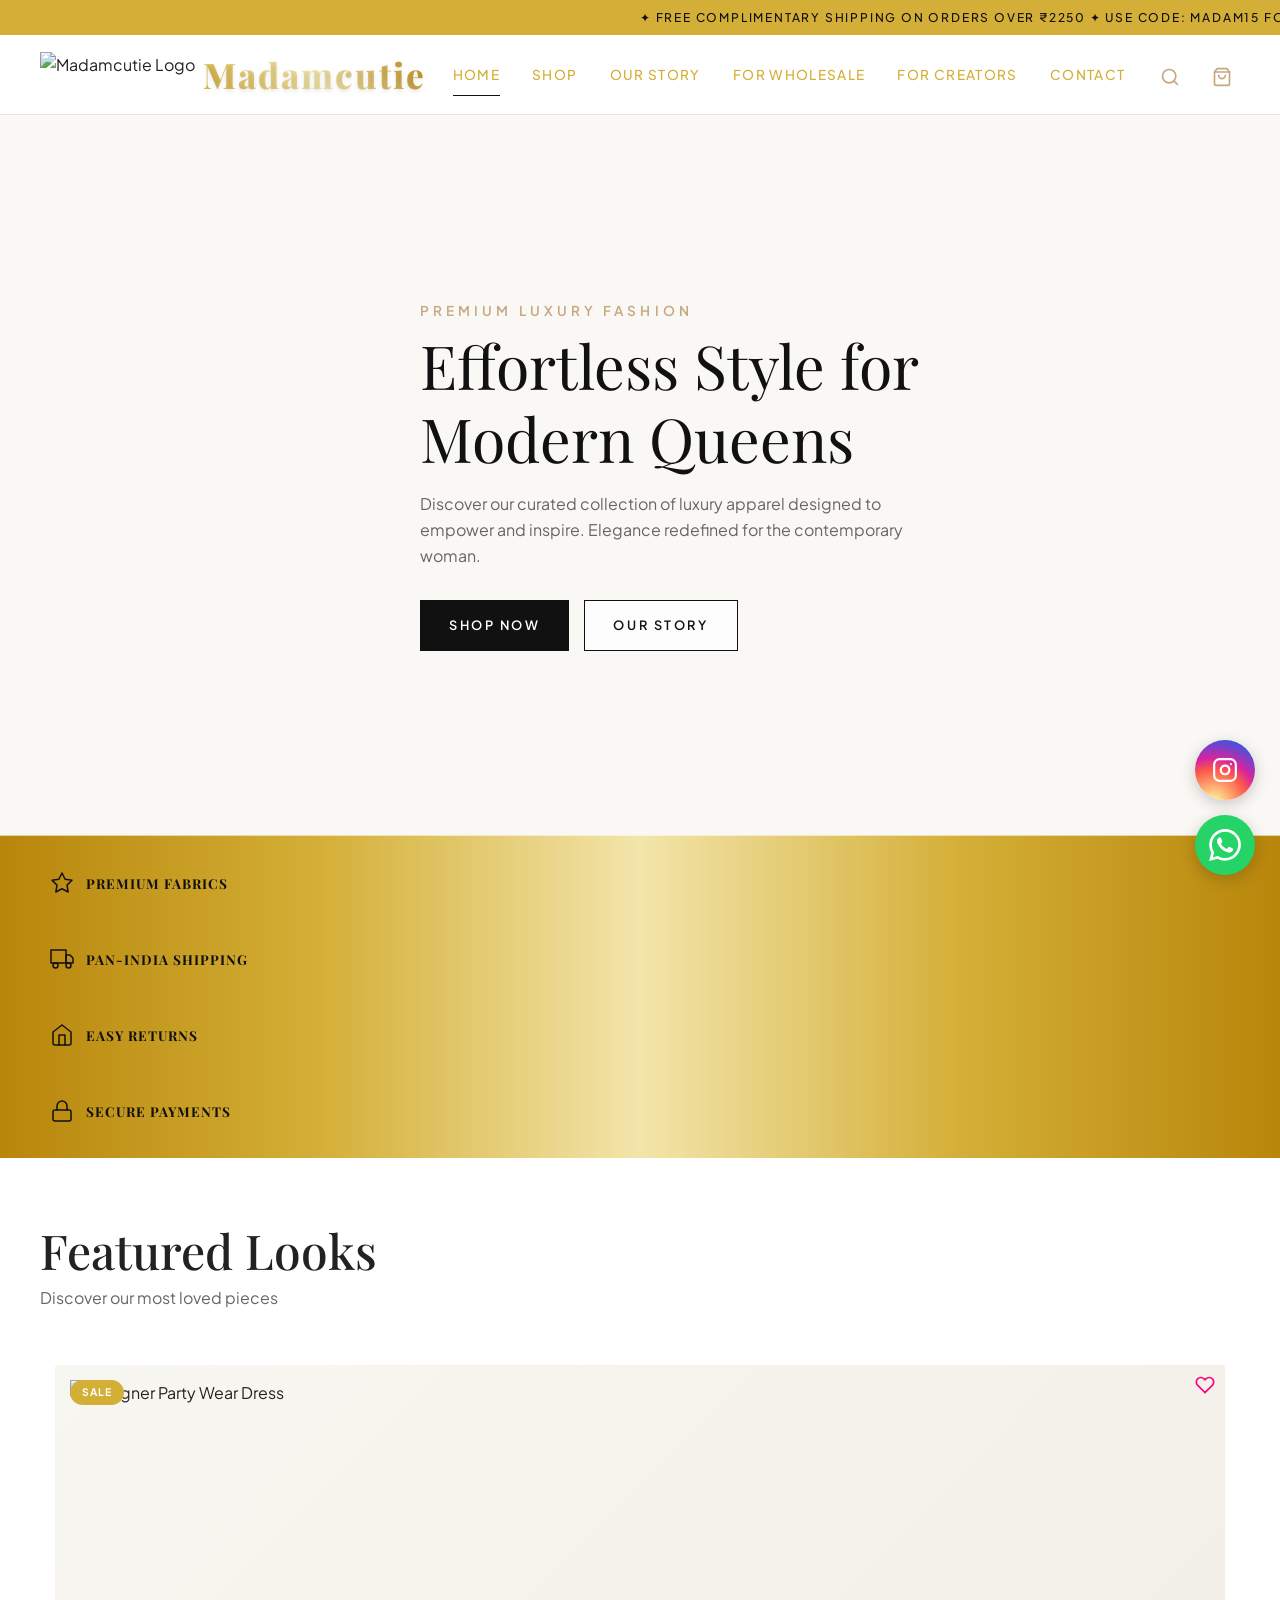
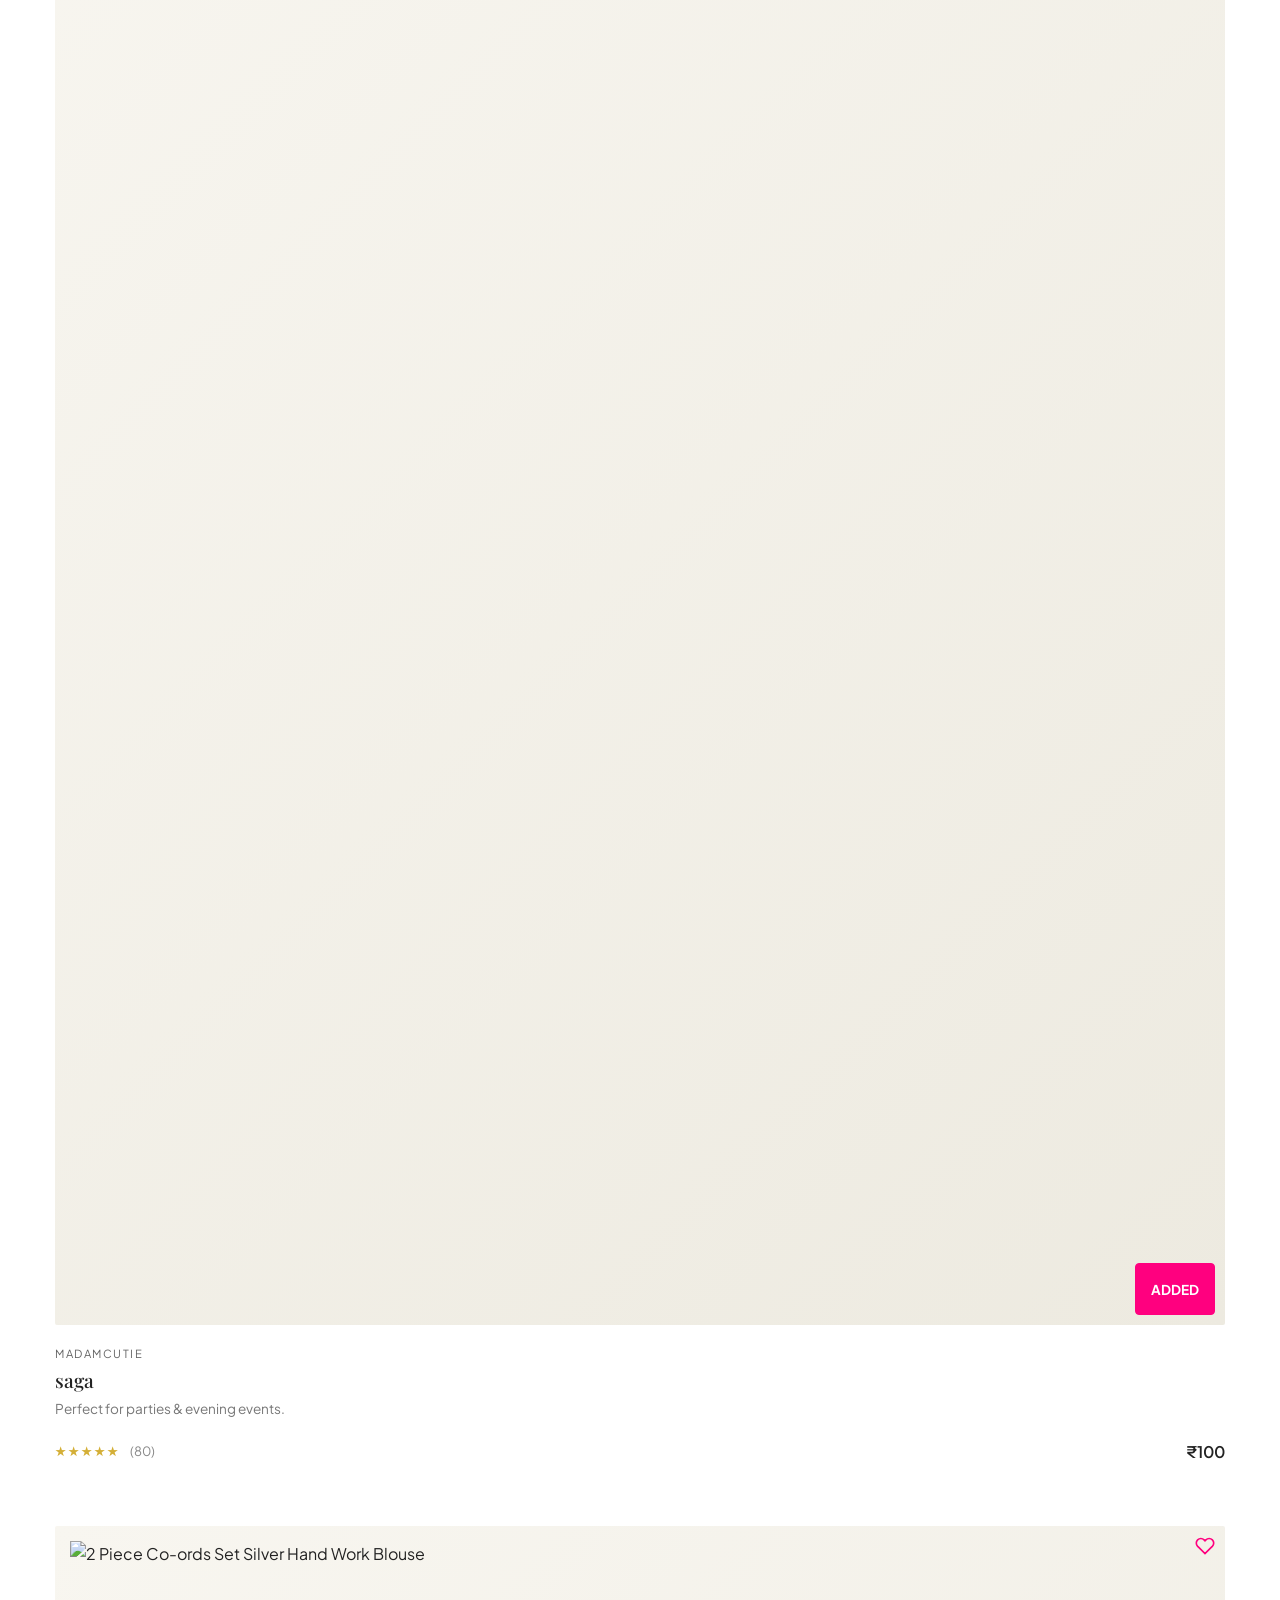
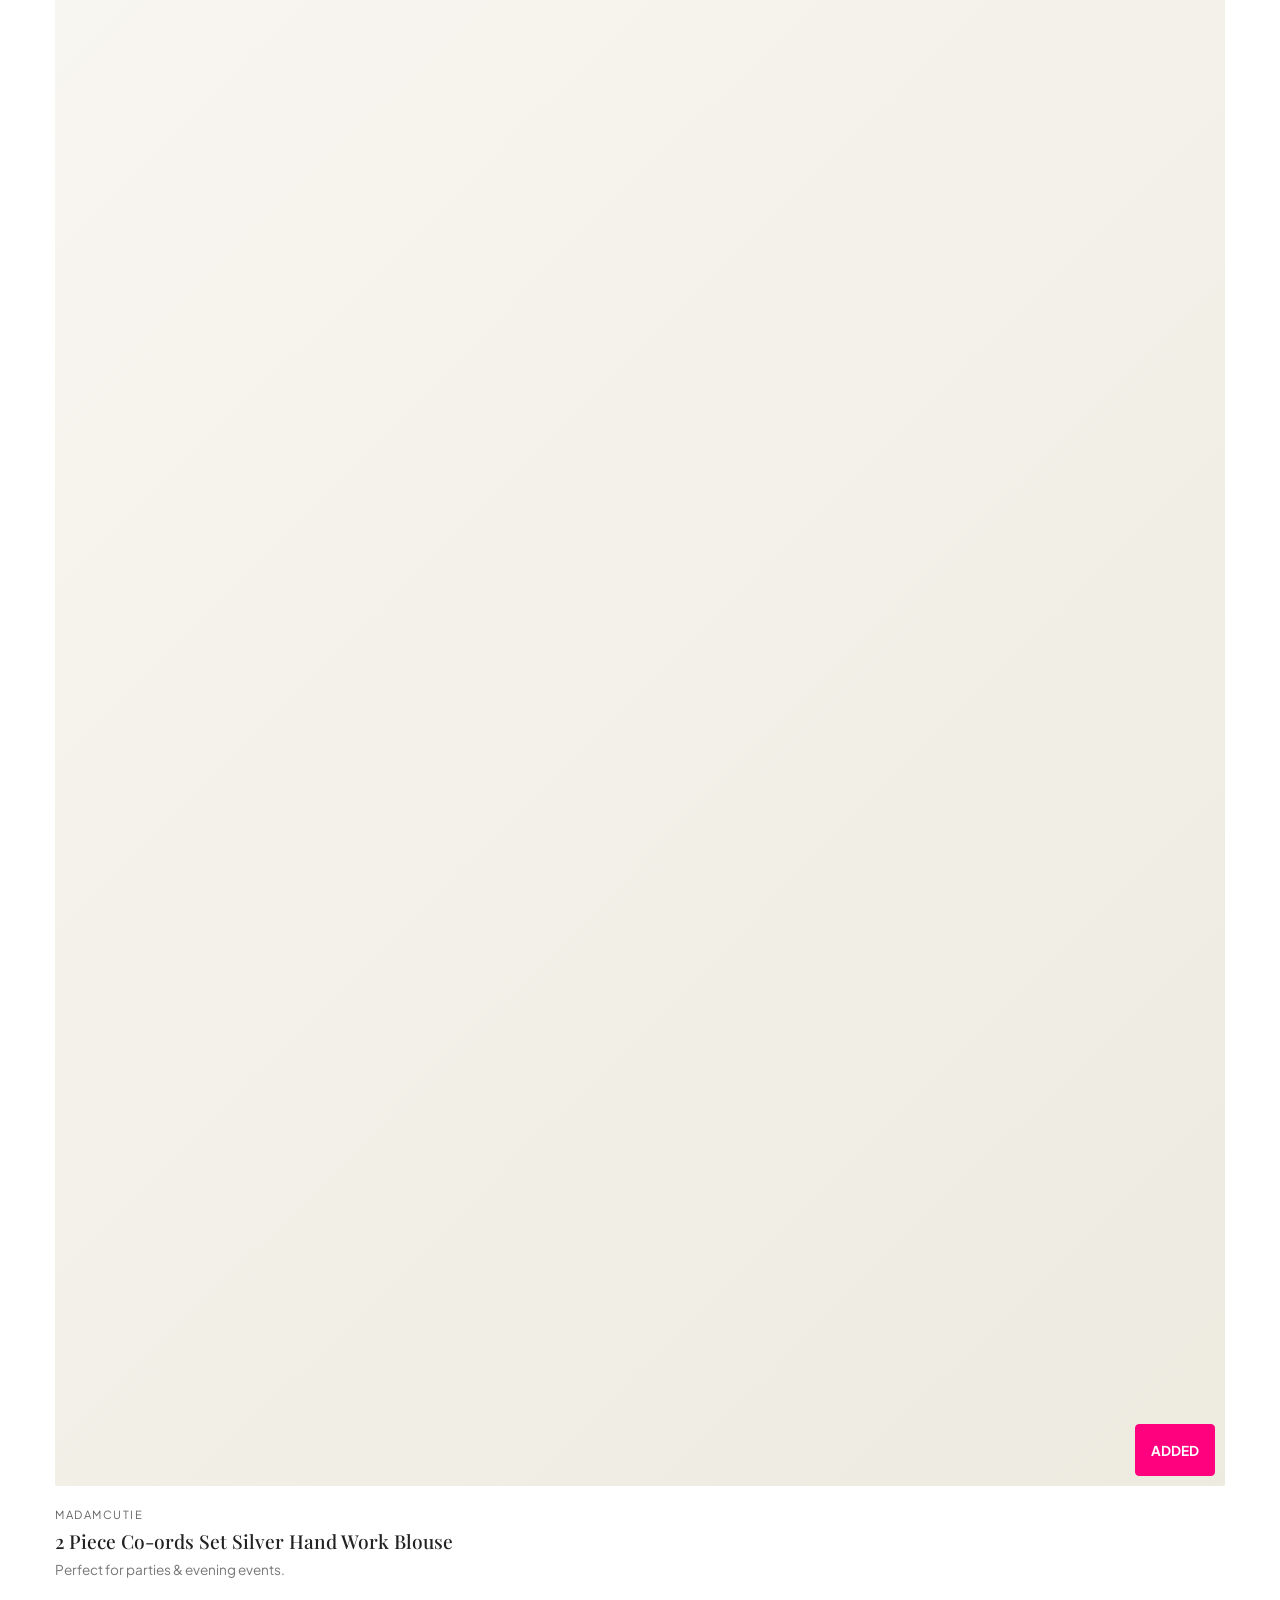
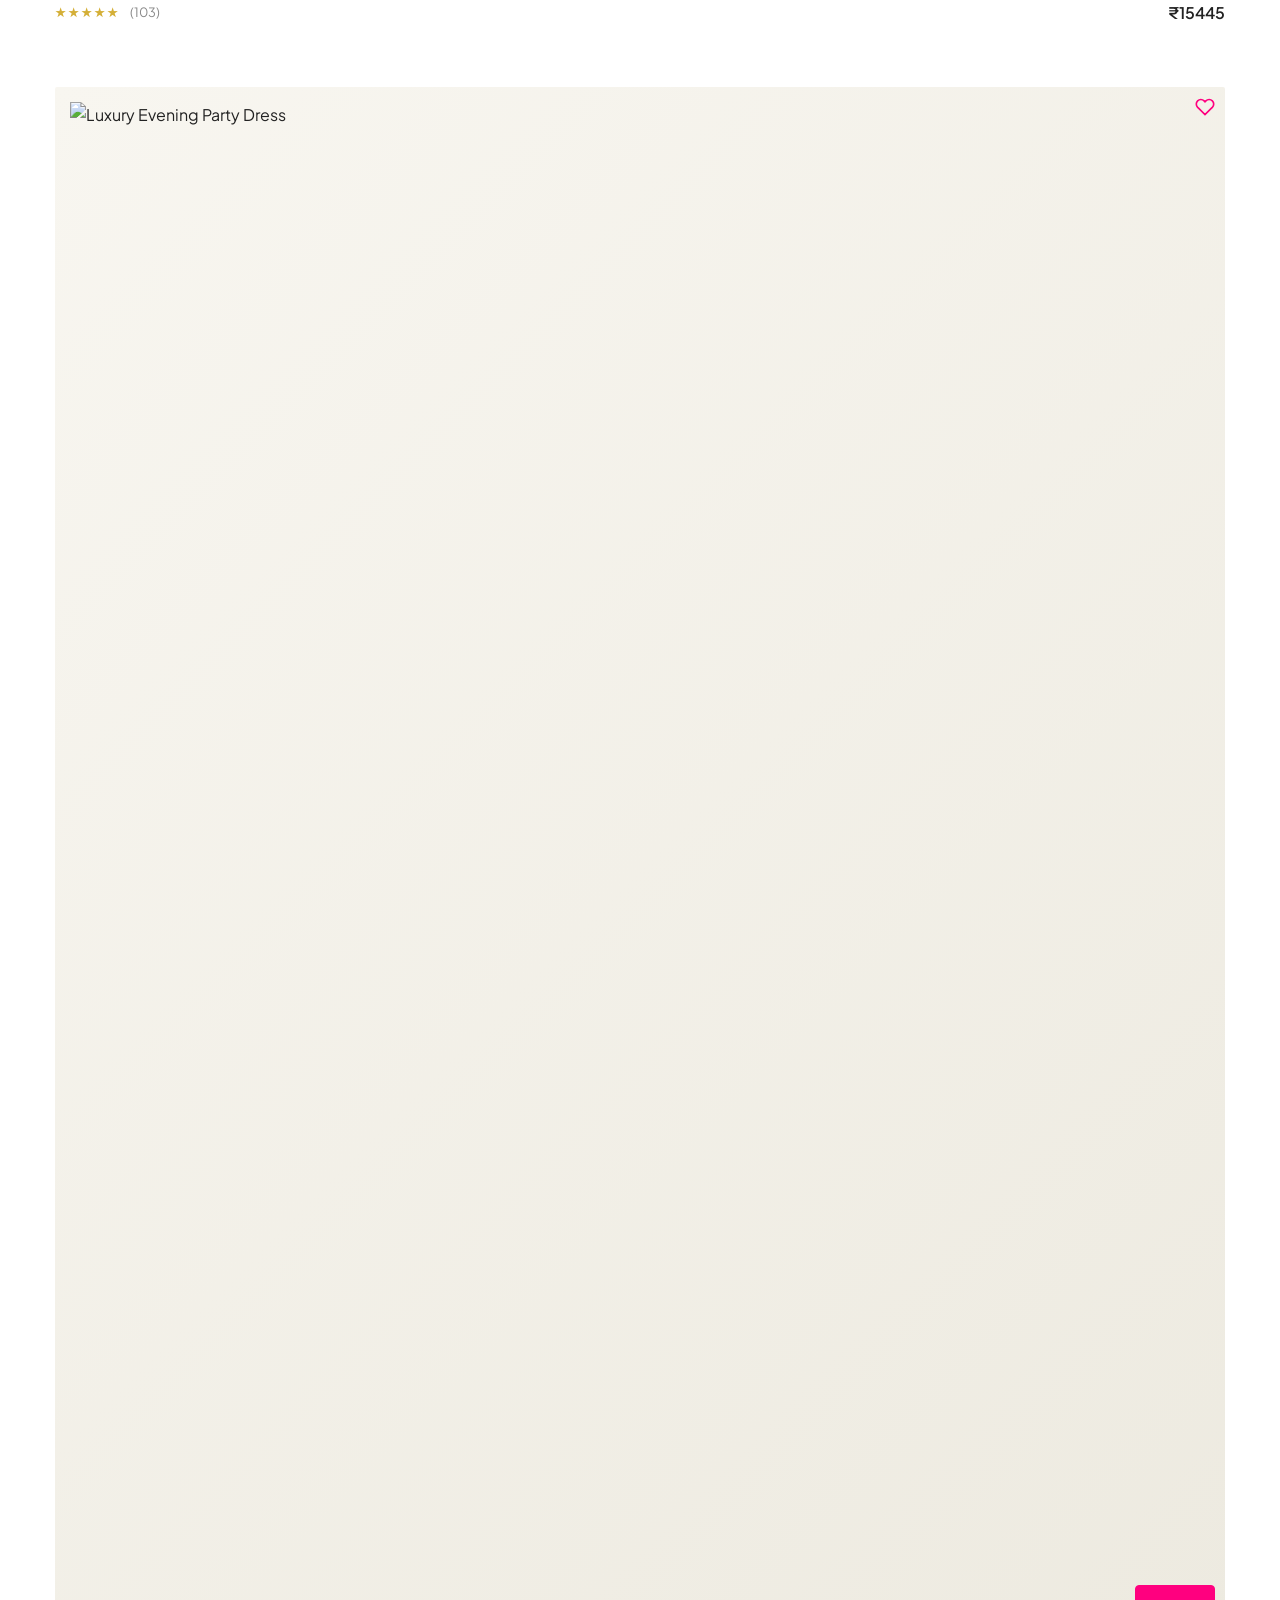
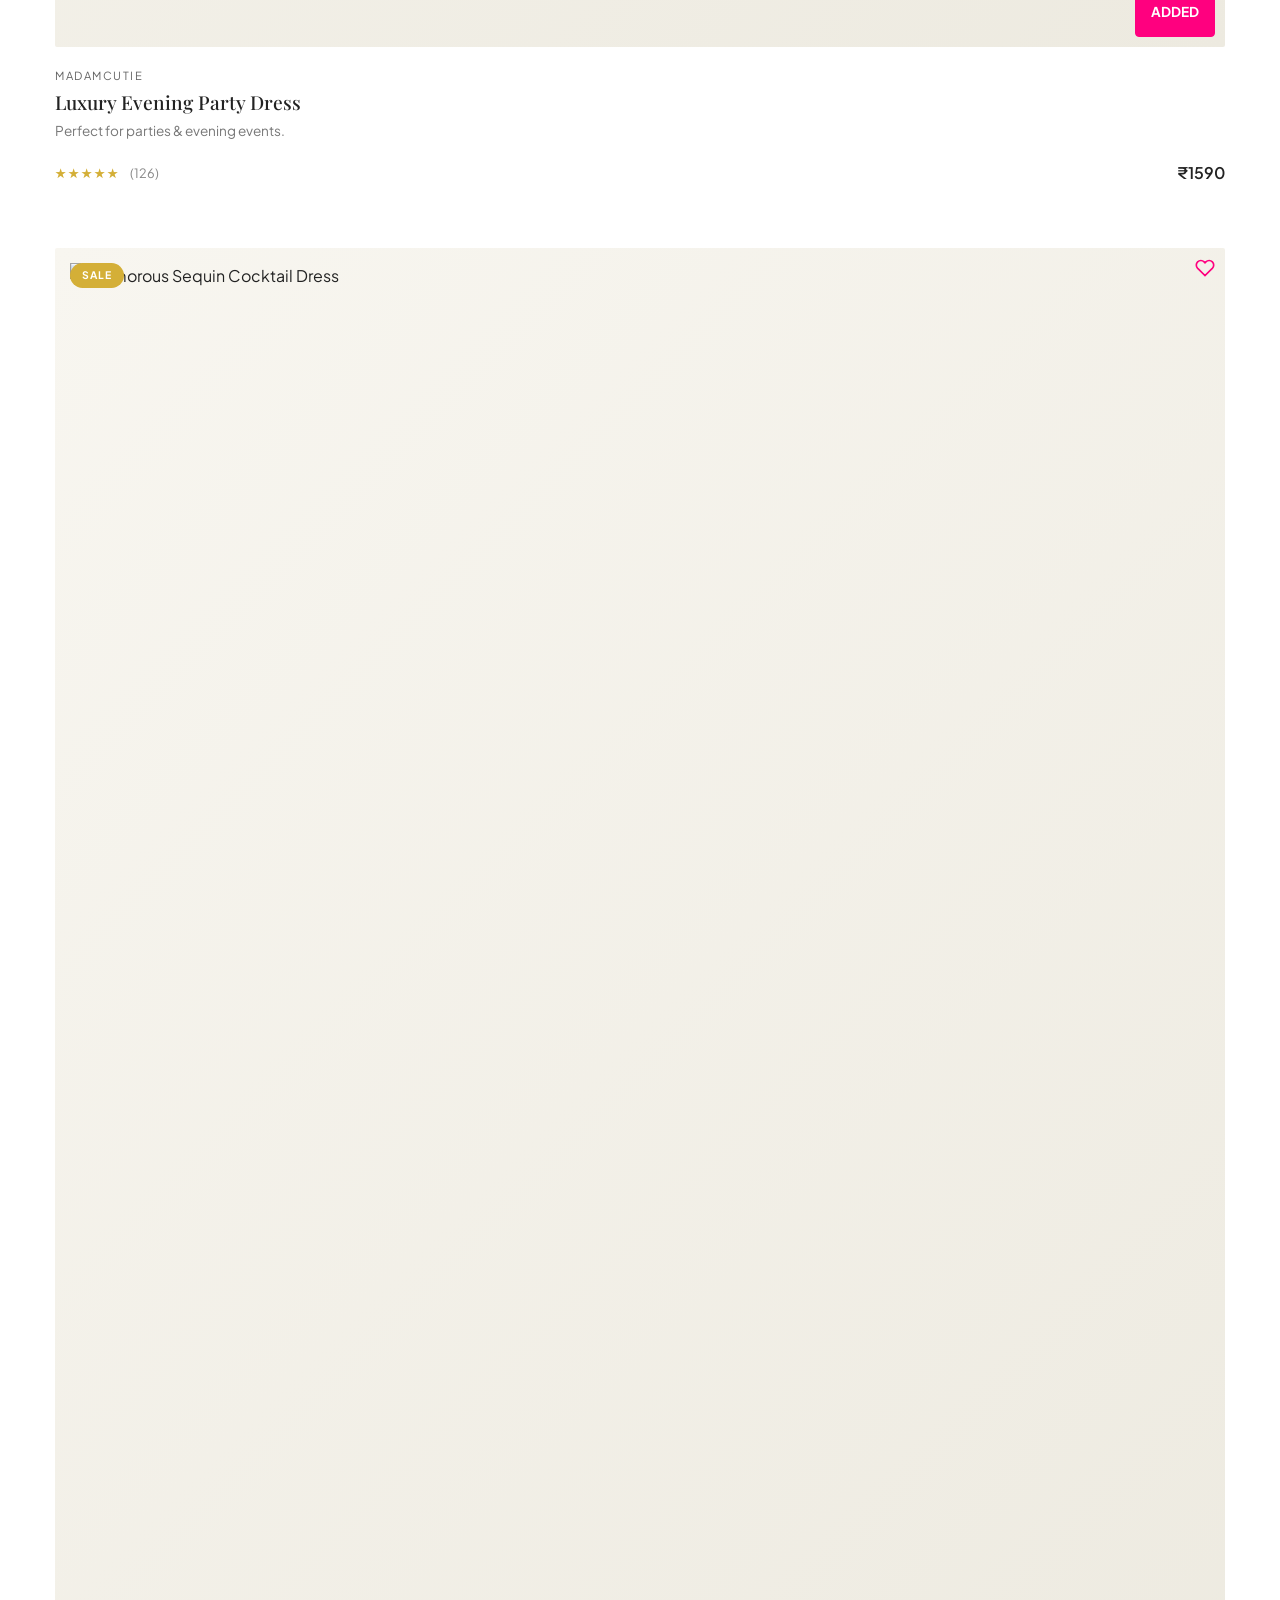
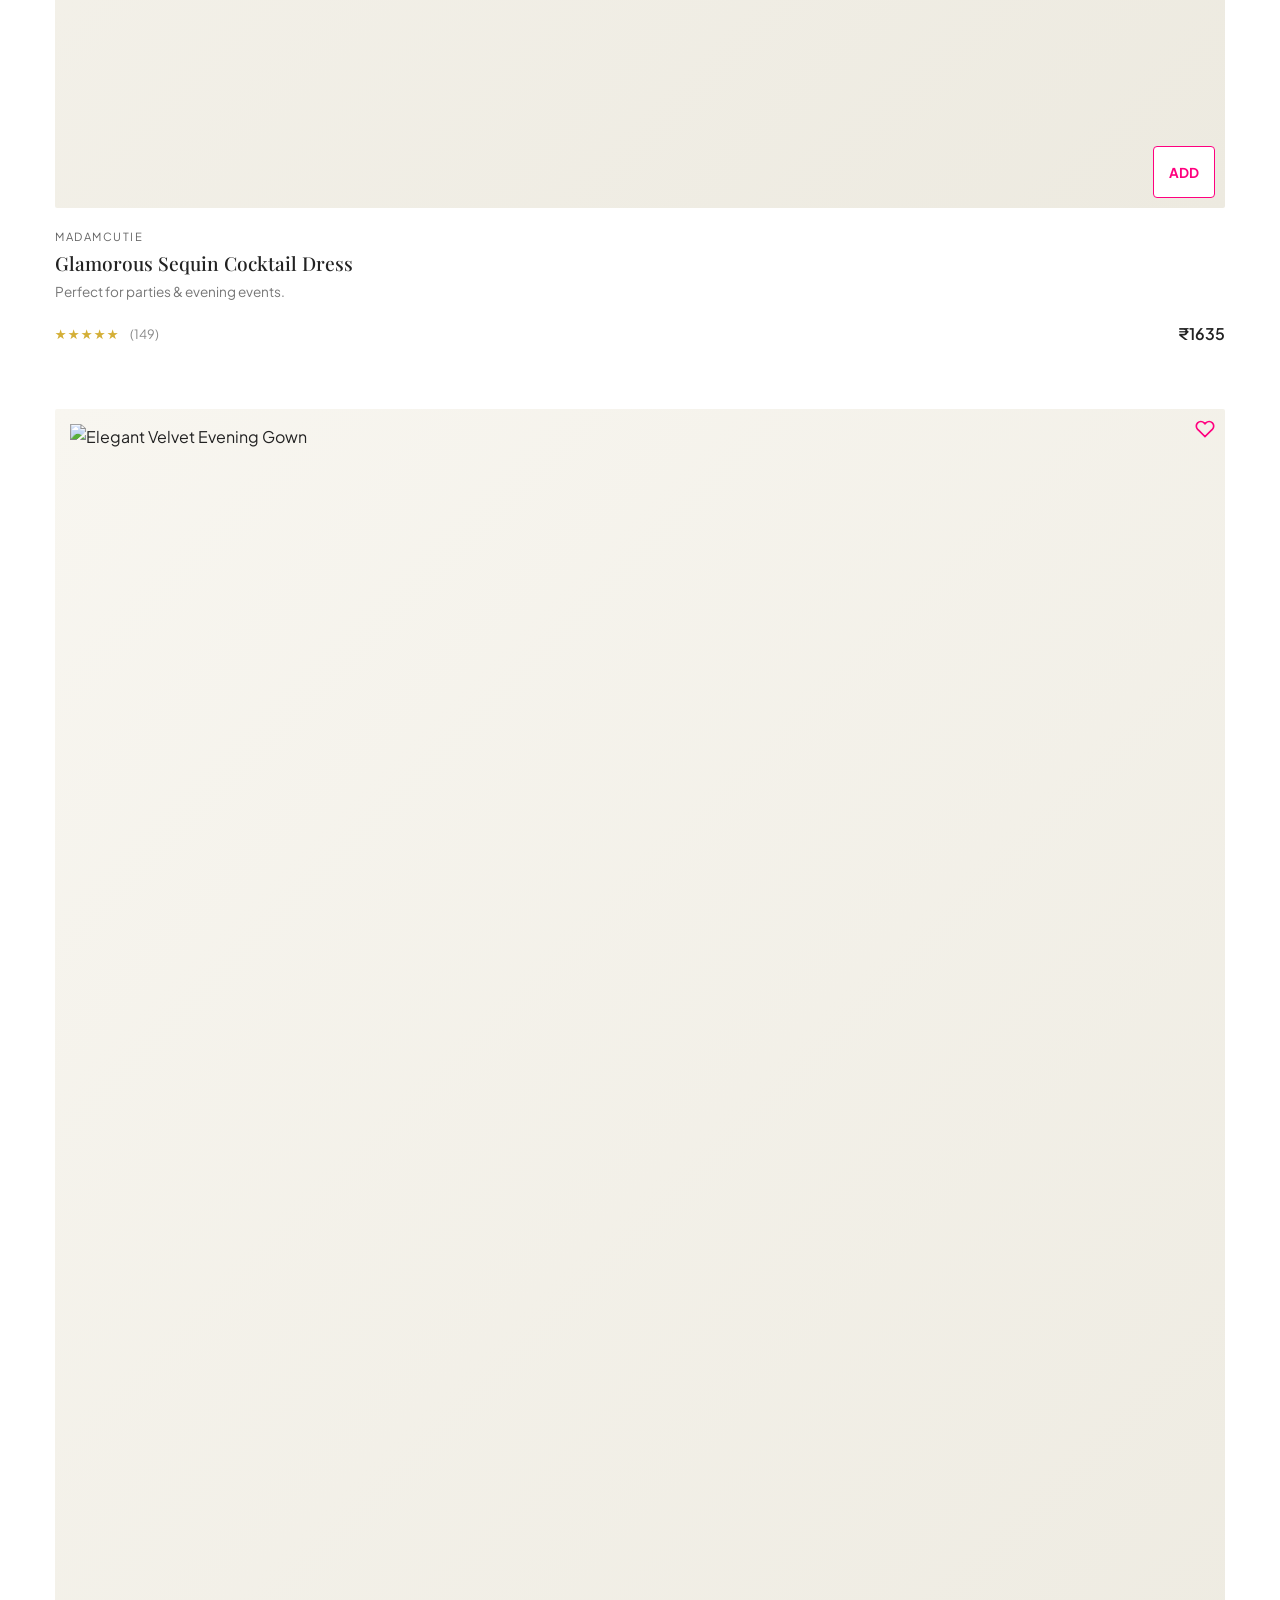
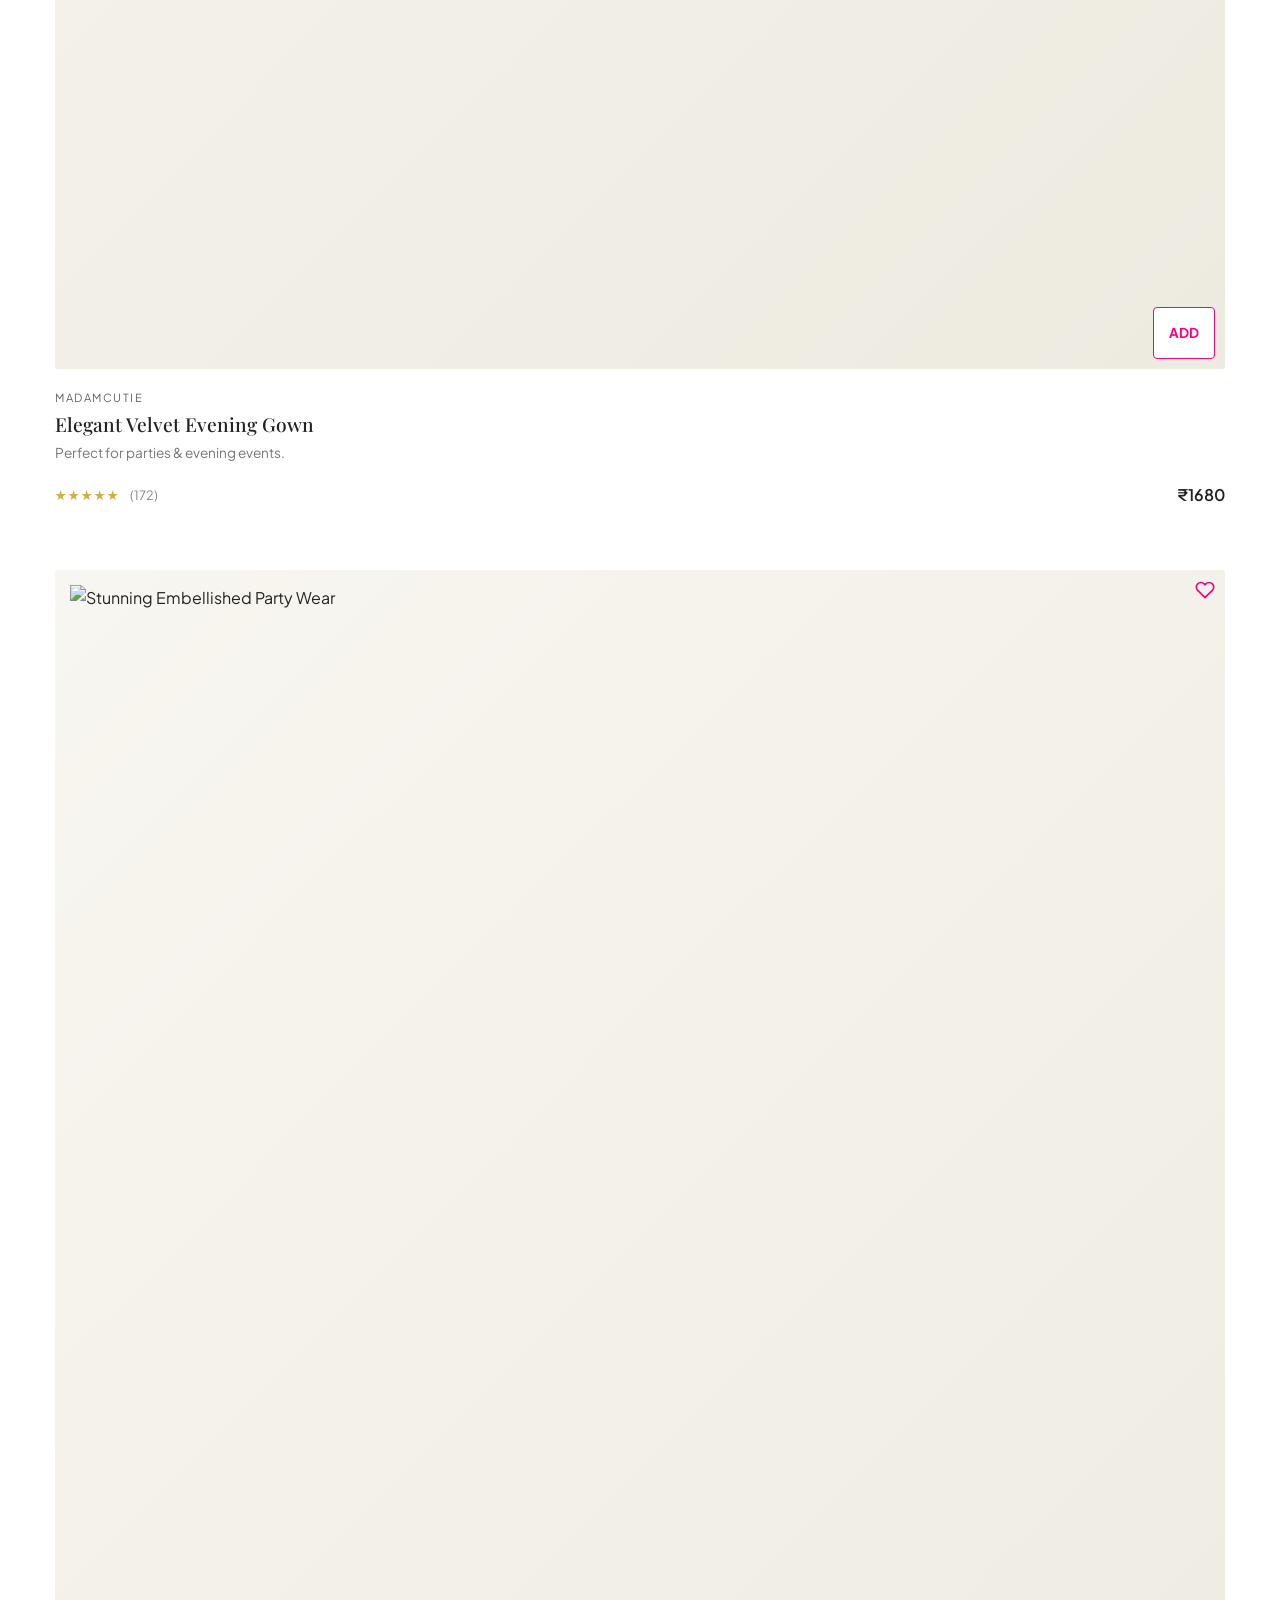
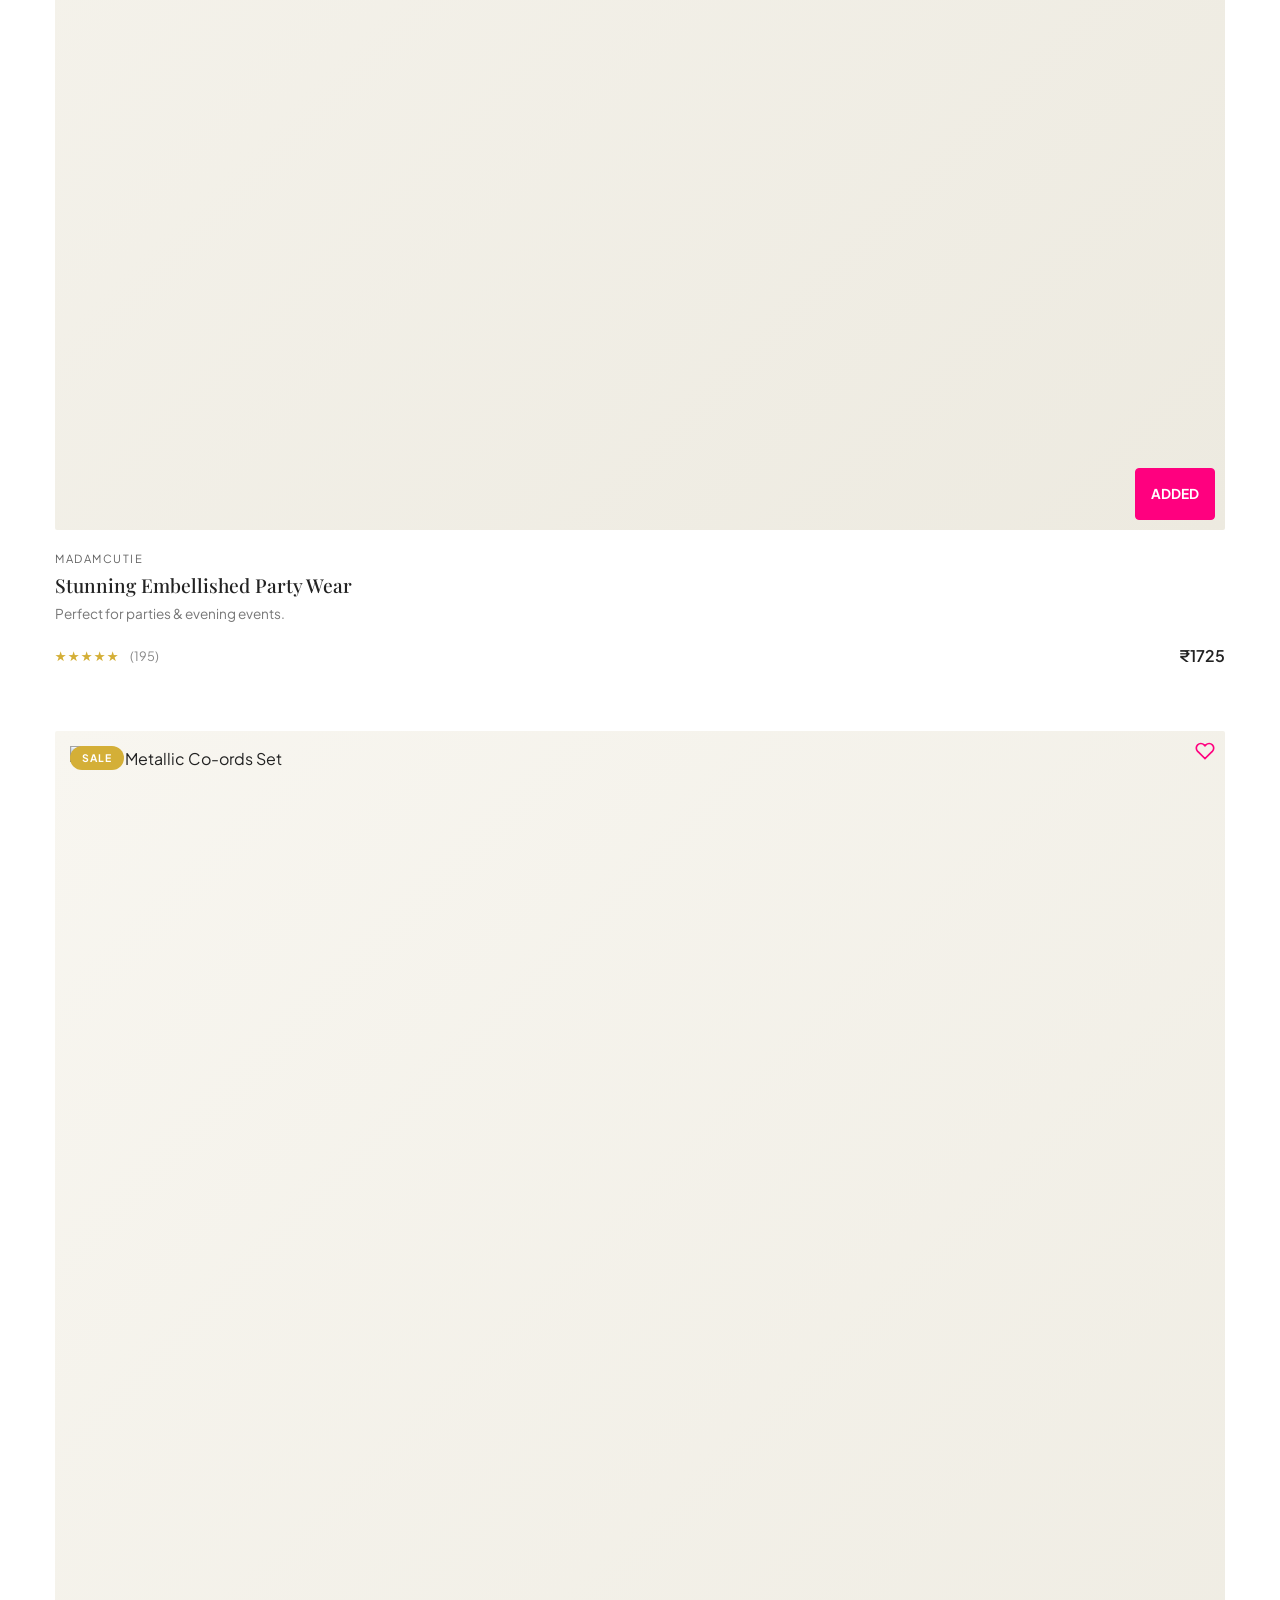
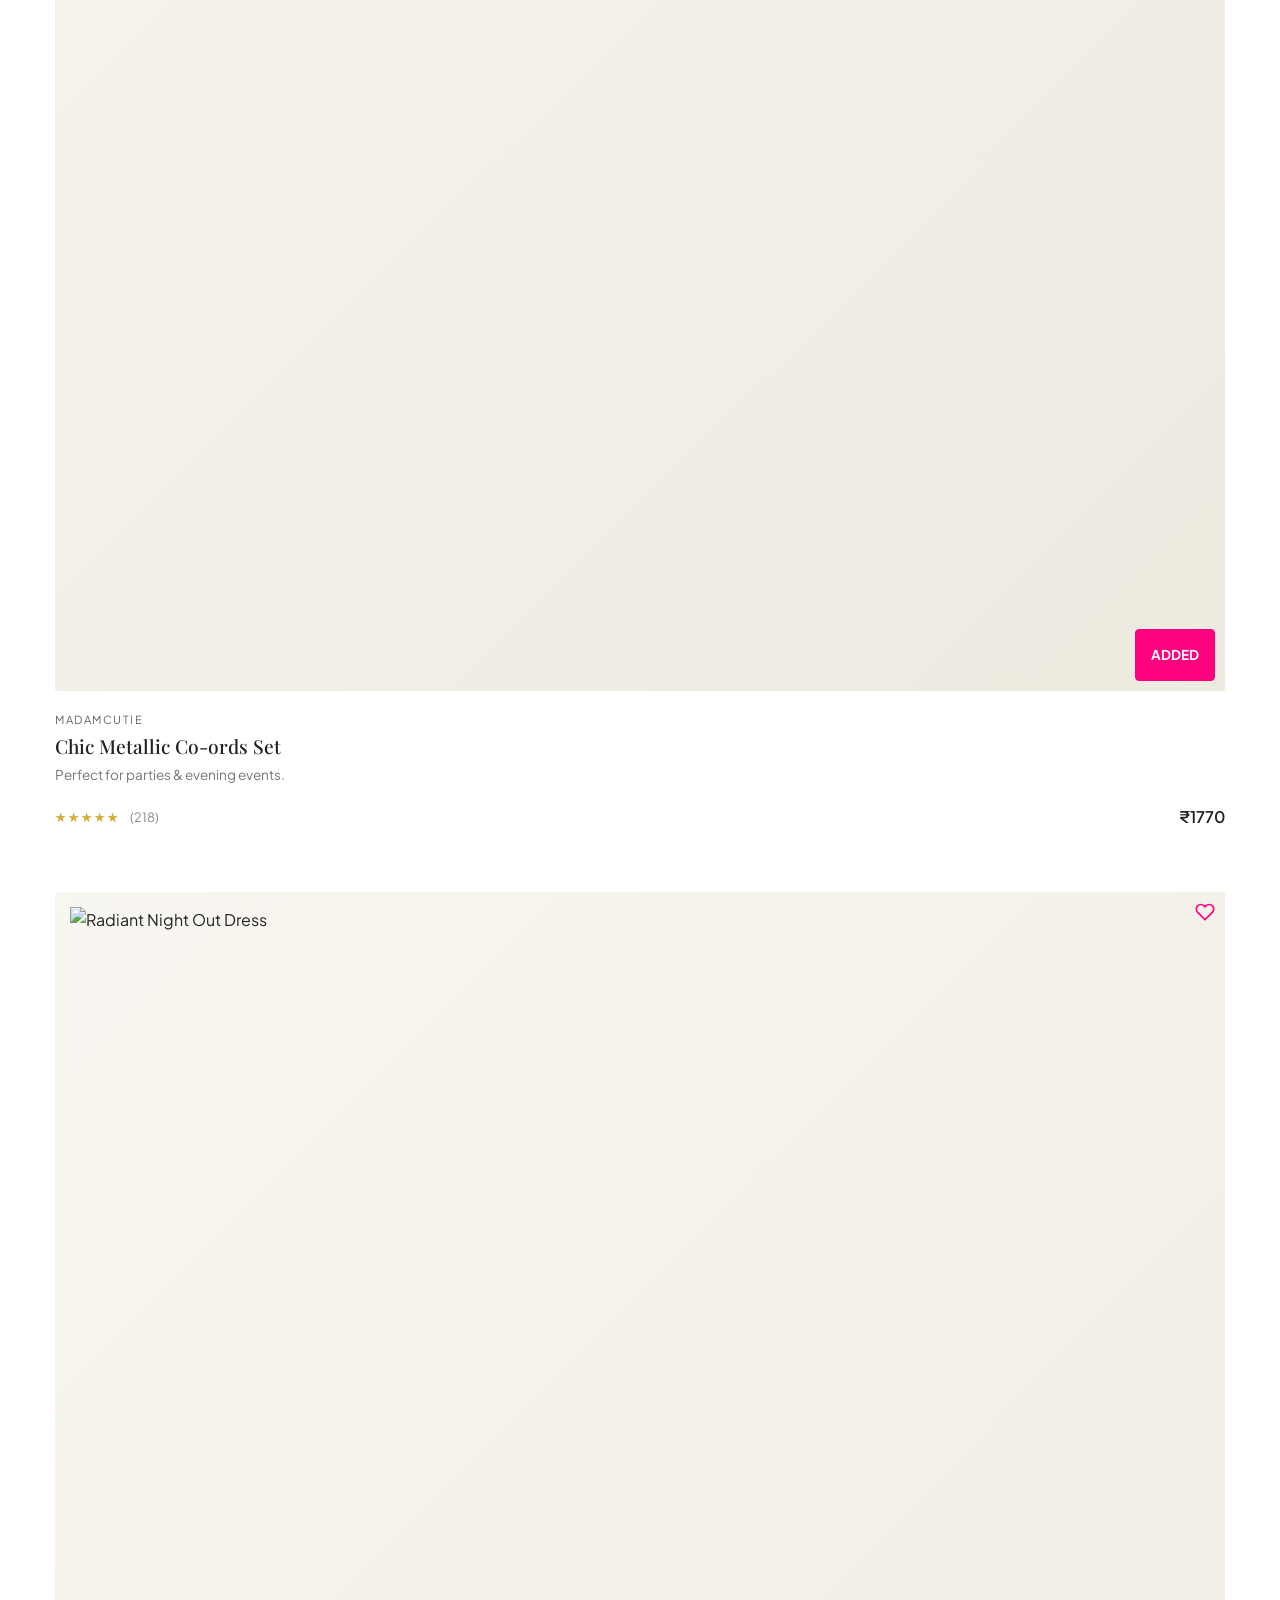
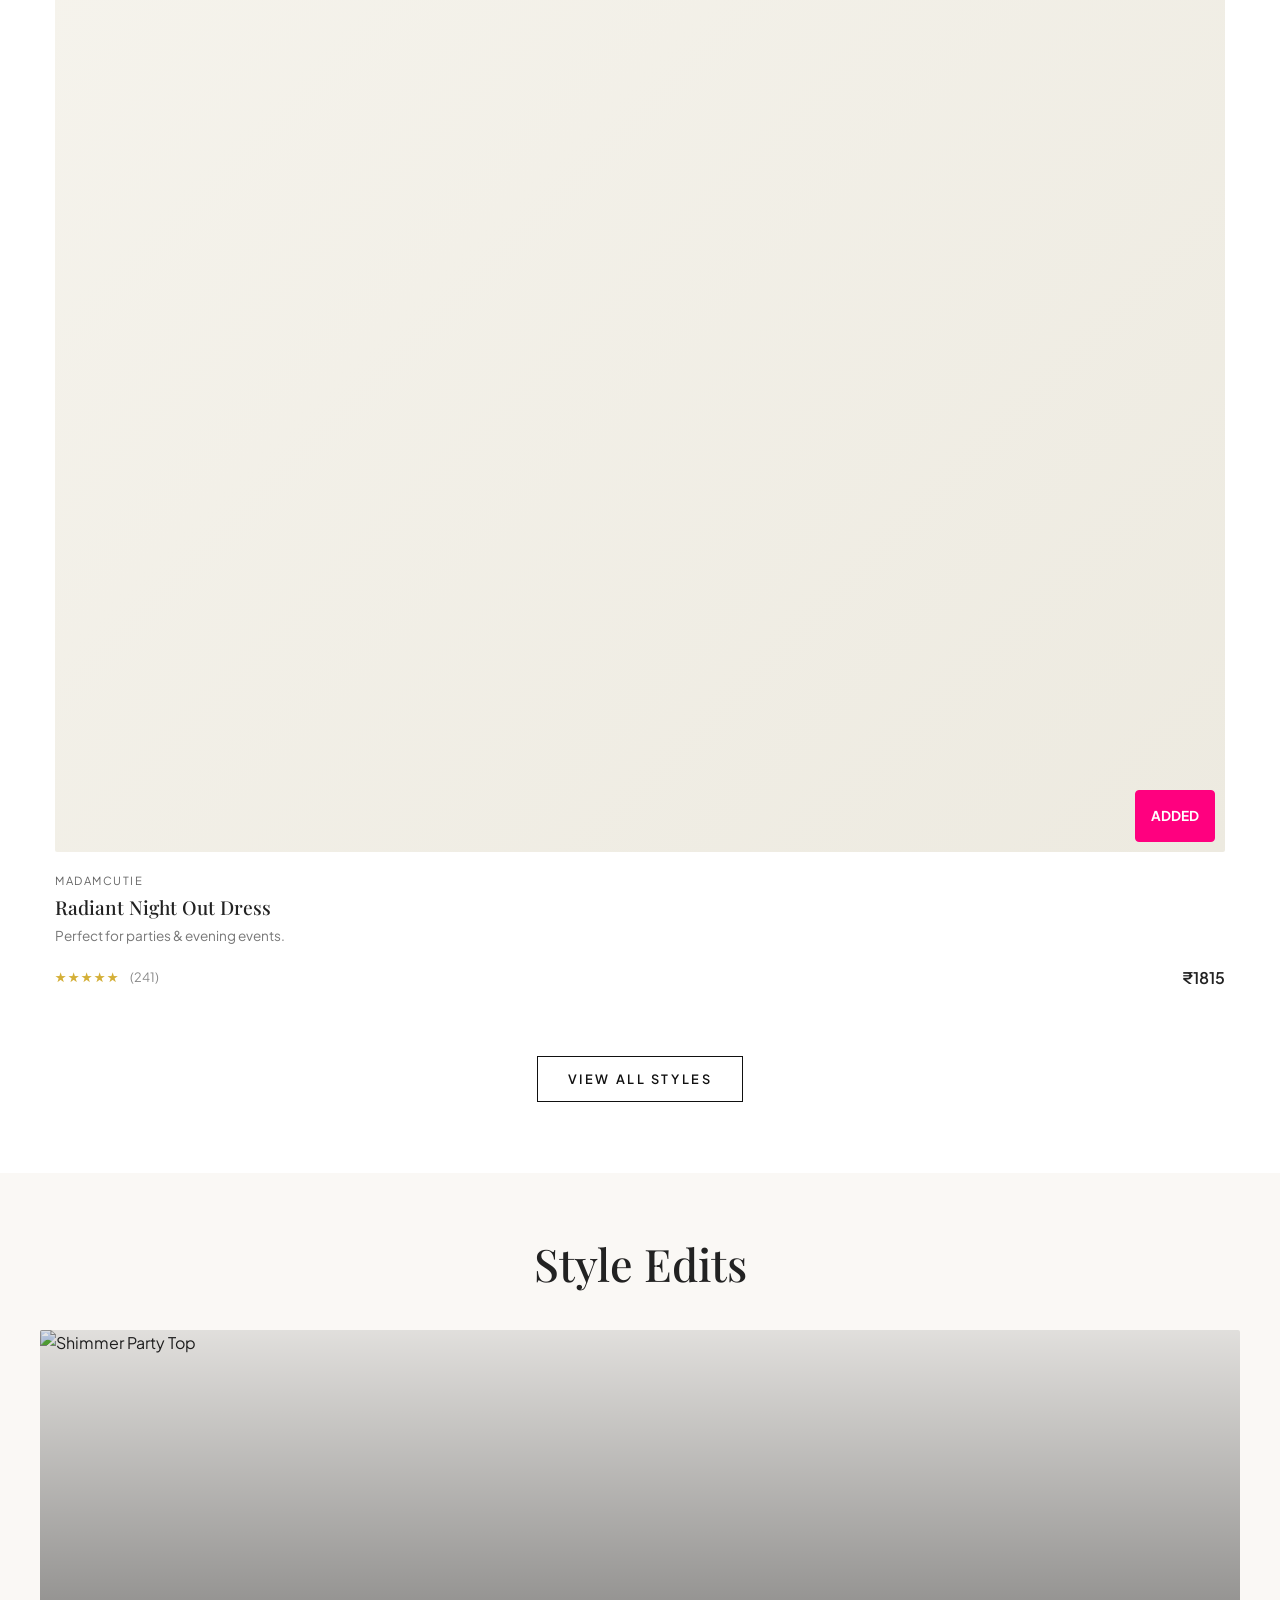
==== commit 580b4bab: "Admin panel update" ====
--- a/index.html
+++ b/index.html
@@ -25,7 +25,7 @@
     </div>
 
     <!-- Header -->
-    <header class="header scrolled">
+    <header class="header">
         <div class="container nav-container">
             <div class="logo-wrapper">
                 <img src="/assets/images/logo.jpg" alt="Madamcutie Logo" class="logo-img">
@@ -171,14 +171,14 @@
                     </div>
                     <div style="padding-top: 20px; text-align: left;">
                         <p style="font-size: 0.7rem; color: var(--color-text-light); text-transform: uppercase; letter-spacing: 1.5px; margin-bottom: 6px;">MADAMCUTIE</p>
-                        <h3 style="font-size: 1.2rem; margin-bottom: 6px; font-weight: 500;"><a href="product.html" style="color: inherit; text-decoration: none;" data-original-href="https://madamcutie.com/product.html" data-listener-added_e1d1cfd8="true">saga Party Dress</a><span id="monica-writing-entry-btn-root" style="position: absolute; left: 0px; top: 0px; pointer-events: none;"></span></h3>
+                        <h3 style="font-size: 1.2rem; margin-bottom: 6px; font-weight: 500;"><a href="product.html" style="color: inherit; text-decoration: none;" data-original-href="https://madamcutie.com/product.html" data-listener-added_e1d1cfd8="true">saga</a><span id="monica-writing-entry-btn-root" style="position: absolute; left: 0px; top: 0px; pointer-events: none;"></span></h3>
                         <p style="font-size: 0.85rem; color: rgb(119, 119, 119); margin-bottom: 12px; white-space: nowrap; overflow: hidden; text-overflow: ellipsis; display: inline-block;">Perfect for parties &amp; evening events.</p>
                         <div style="display: flex; align-items: center; justify-content: space-between;">
                             <div style="display: flex; align-items: center; gap: 5px; font-size: 0.8rem;">
                                 <span style="color: #d4af37; letter-spacing: 2px;">★★★★★</span>
                                 <span style="color: rgb(136, 136, 136); margin-left: 5px;">(80)</span>
                             </div>
-                            <span style="font-weight: 600;">₹1500</span>
+                            <span style="font-weight: 600;">₹100</span>
                         </div>
                     </div>
                 </div>
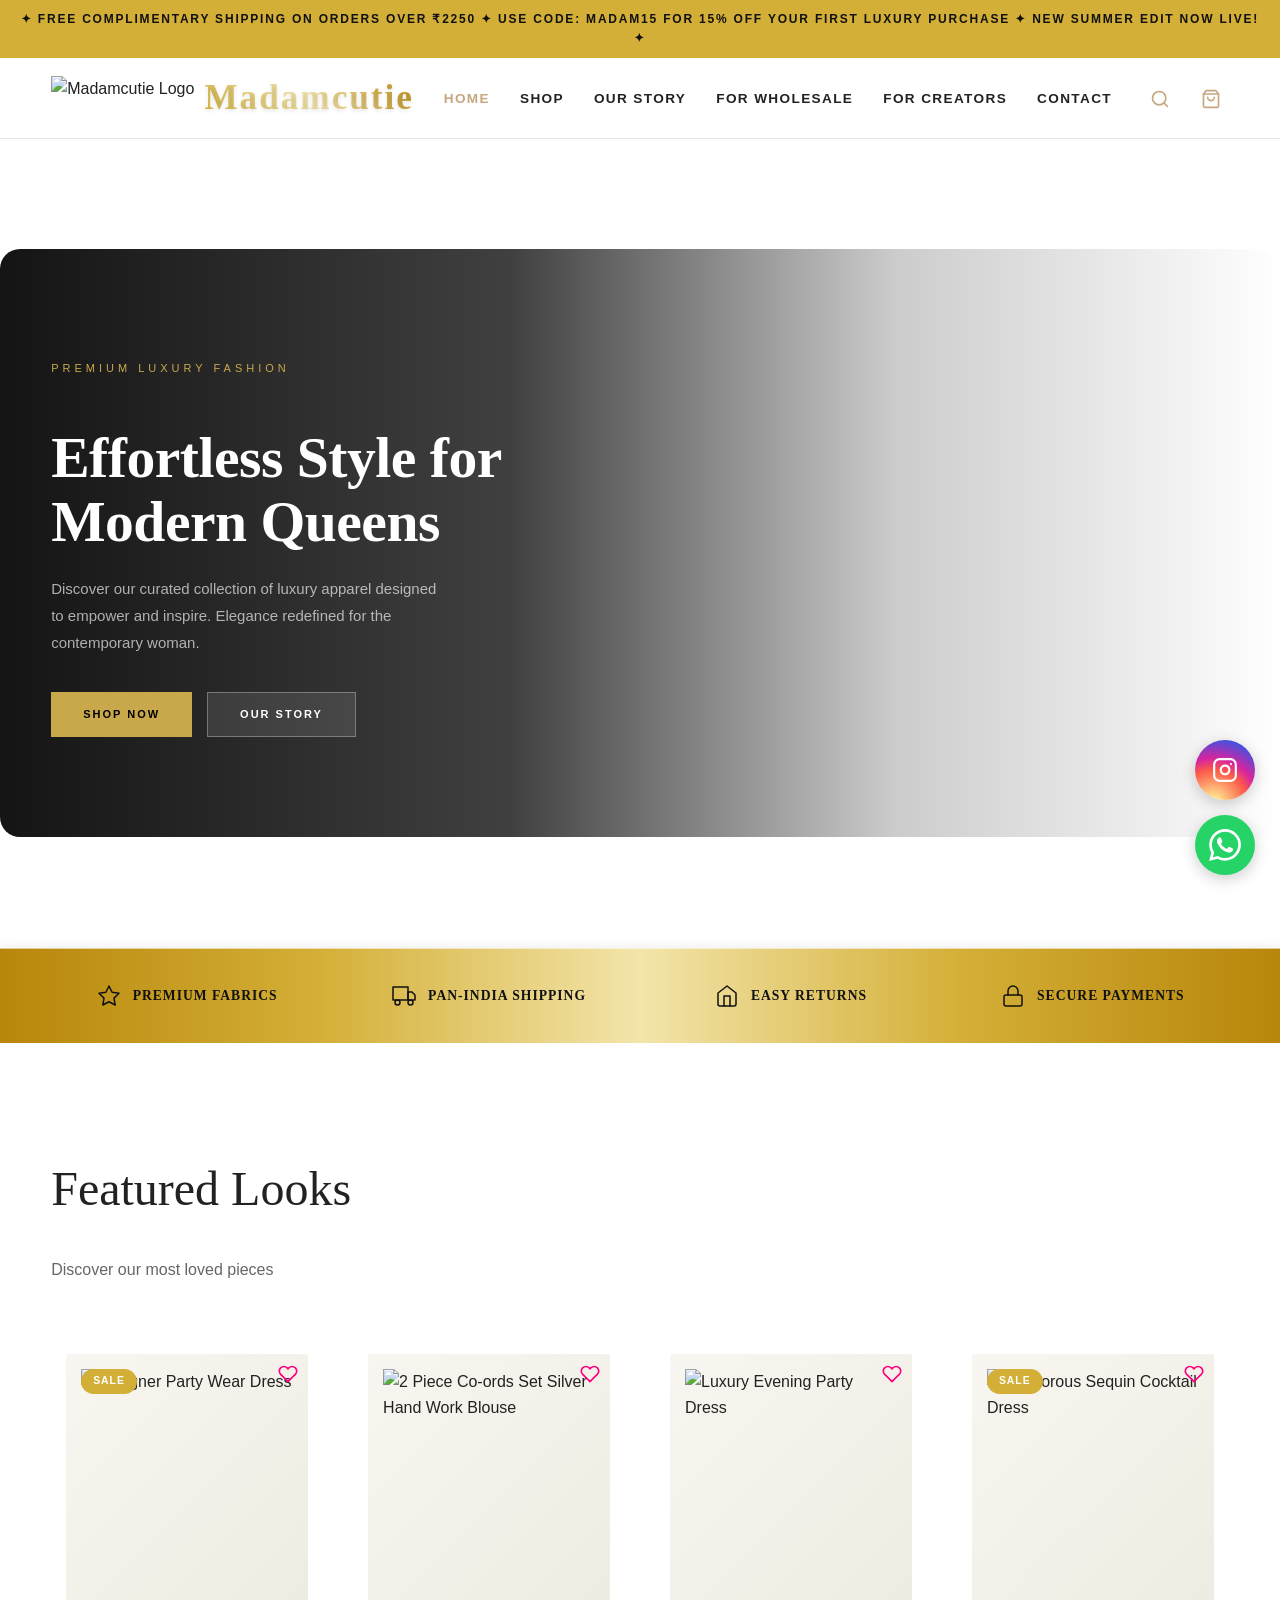
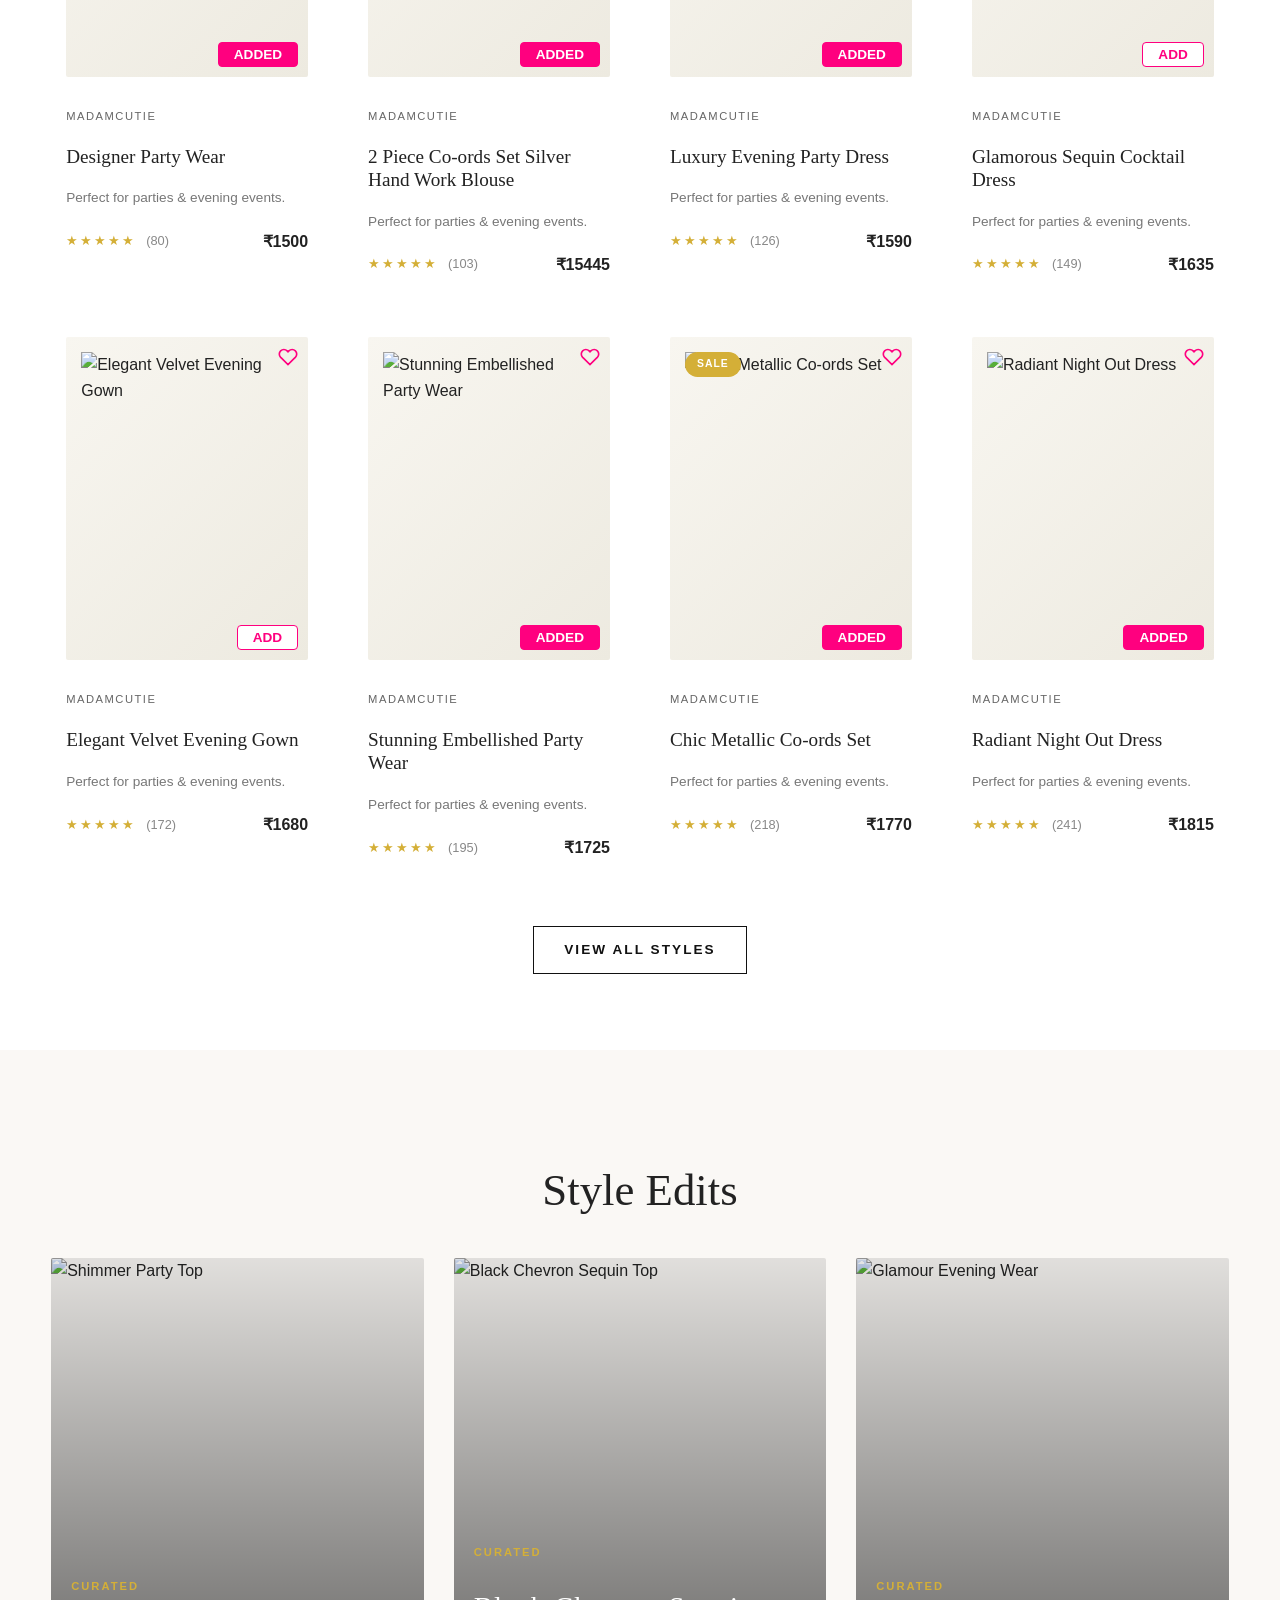
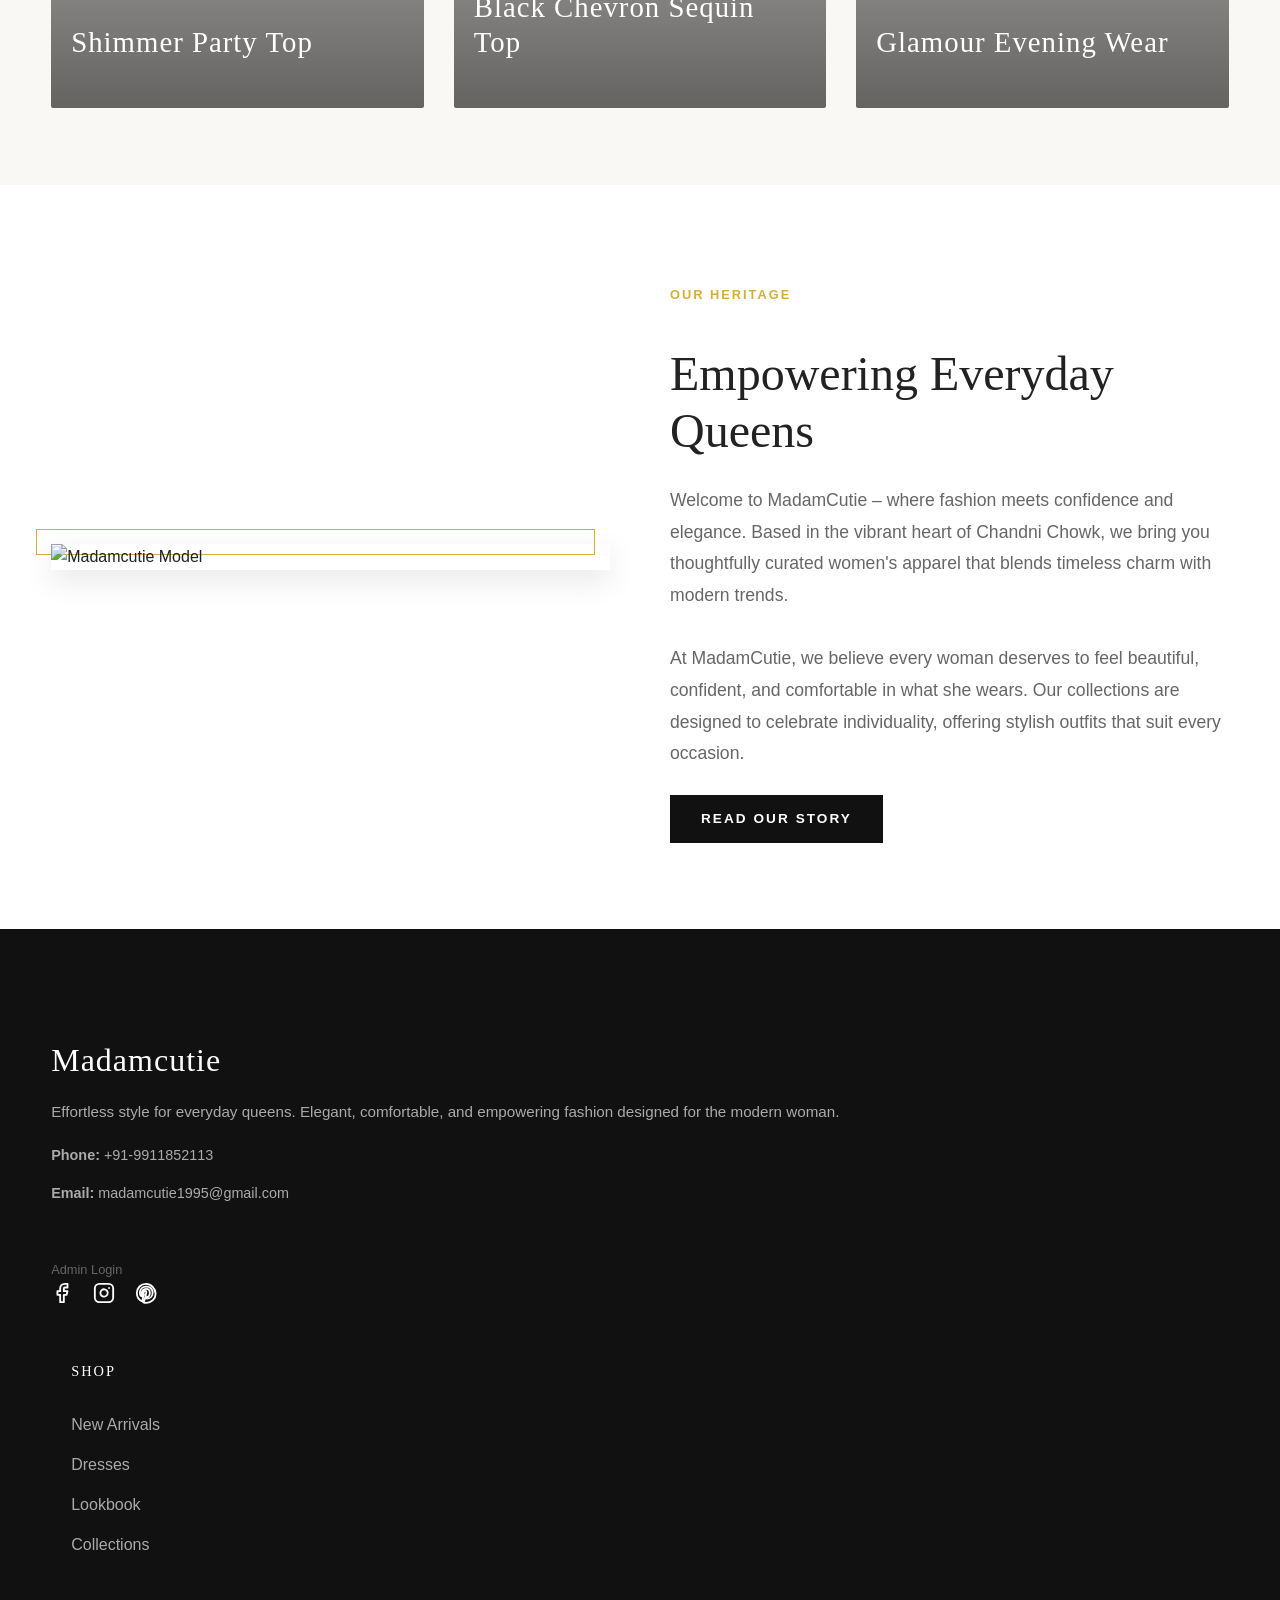
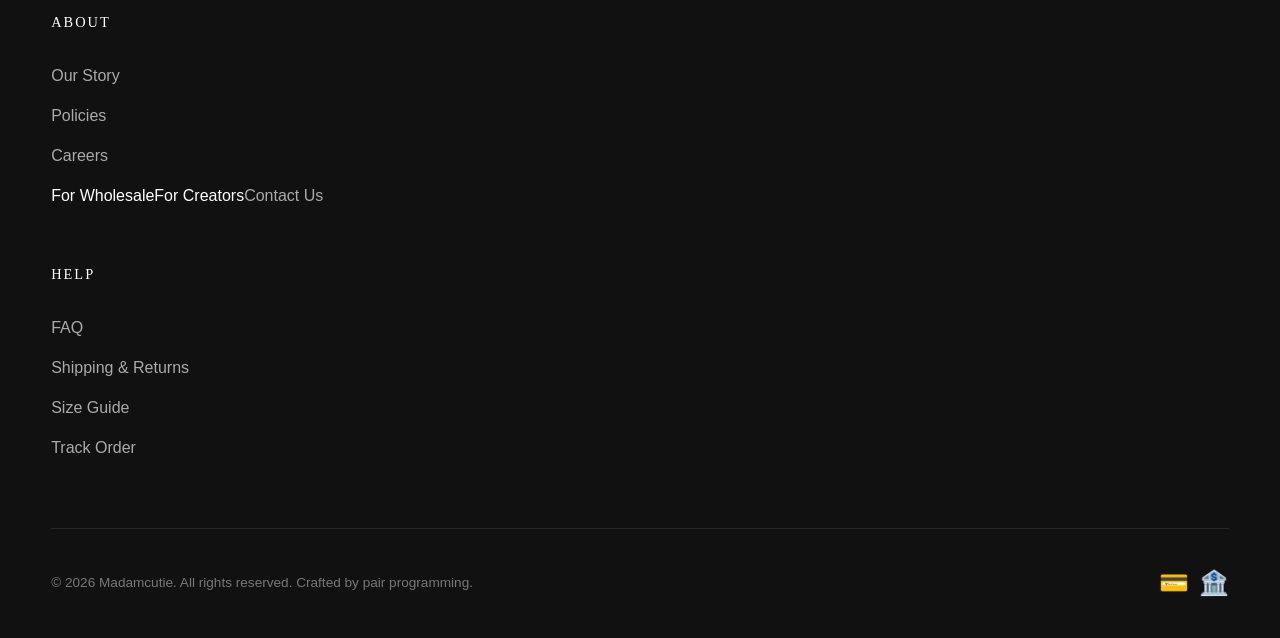
==== commit bd483f27: "Update hero section to modern full-bleed design and refine website responsive layouts" ====
--- a/index.html
+++ b/index.html
@@ -1,5 +1,5 @@
 <!DOCTYPE html>
-<html lang="en" class=" vishpuemon idc0_350 wzpggjr cgysbszsctw emtapabjcdo yambm"><head>
+<html lang="en"><head>
     <meta charset="UTF-8">
     <meta name="viewport" content="width=device-width, initial-scale=1.0">
     <title>Madamcutie | Luxury Fashion &amp; Apparel eCommerce</title>
@@ -15,7 +15,7 @@
           30%, 70% { background-color: rgba(2, 118, 255, 0.20); }
         }
       </style></head>
-<body style="" monica-id="ofpnmcalabcbjgholdjcjblkibolbppb" monica-version="9.0.17">
+<body style="">
 
     <!-- Announcement Bar -->
     <div class="announcement-bar">
@@ -25,25 +25,25 @@
     </div>
 
     <!-- Header -->
-    <header class="header">
+    <header class="header scrolled">
         <div class="container nav-container">
             <div class="logo-wrapper">
                 <img src="/assets/images/logo.jpg" alt="Madamcutie Logo" class="logo-img">
-                <a href="index.html" class="logo-text" style="background: linear-gradient(45deg, #d4af37, #f3e5ab, #b8860b); -webkit-background-clip: text; -webkit-text-fill-color: transparent; text-shadow: 0px 2px 4px rgba(0,0,0,0.1); font-weight: 800; font-family: var(--font-heading); font-size: clamp(1.5rem, 4vw, 2.2rem); letter-spacing: 2px;" data-original-href="https://madamcutie.com/index.html">Madamcutie</a>
+                <a href="index.html" class="logo-text" style="background: linear-gradient(45deg, #d4af37, #f3e5ab, #b8860b); -webkit-background-clip: text; -webkit-text-fill-color: transparent; text-shadow: 0px 2px 4px rgba(0,0,0,0.1); font-weight: 800; font-family: var(--font-heading); font-size: clamp(1.5rem, 4vw, 2.2rem); letter-spacing: 2px;" data-original-href="http://localhost:8000/index.html">Madamcutie</a>
             </div>
             
             <nav class="nav-links">
-                <a href="index.html" class="active" data-original-href="https://madamcutie.com/index.html">Home</a>
-                <a href="shop.html" data-original-href="https://madamcutie.com/shop.html">Shop</a>
-                <a href="about.html" data-original-href="https://madamcutie.com/about.html">Our Story</a>
+                <a href="index.html" class="active" data-original-href="http://localhost:8000/index.html">Home</a>
+                <a href="shop.html" data-original-href="http://localhost:8000/shop.html">Shop</a>
+                <a href="about.html" data-original-href="http://localhost:8000/about.html">Our Story</a>
                 <a href="https://wa.me/919911852113" target="_blank" data-original-href="https://wa.me/919911852113">For Wholesale</a>
-                <a href="creators.html" data-original-href="https://madamcutie.com/creators.html">For Creators</a>
-                <a href="contact.html" data-original-href="https://madamcutie.com/contact.html">Contact</a>
+                <a href="creators.html" data-original-href="http://localhost:8000/creators.html">For Creators</a>
+                <a href="contact.html" data-original-href="http://localhost:8000/contact.html">Contact</a>
             </nav>
 
             <div class="header-actions">
-                <button class="action-btn" id="search-trigger" title="Search" onclick="document.getElementById('search-bar-container').style.display = document.getElementById('search-bar-container').style.display === 'none' ? 'block' : 'none';" fdprocessedid="4dbko"><svg width="20" height="20" viewBox="0 0 24 24" fill="none" stroke="var(--color-accent)" stroke-width="2" stroke-linecap="round" stroke-linejoin="round" style="vertical-align: middle;"><circle cx="11" cy="11" r="8"></circle><line x1="21" y1="21" x2="16.65" y2="16.65"></line></svg></button>
-                <a href="cart.html" class="action-btn" title="Shopping Bag" data-original-href="https://madamcutie.com/cart.html">
+                <button class="action-btn" id="search-trigger" title="Search" onclick="document.getElementById('search-bar-container').style.display = document.getElementById('search-bar-container').style.display === 'none' ? 'block' : 'none';"><svg width="20" height="20" viewBox="0 0 24 24" fill="none" stroke="var(--color-accent)" stroke-width="2" stroke-linecap="round" stroke-linejoin="round" style="vertical-align: middle;"><circle cx="11" cy="11" r="8"></circle><line x1="21" y1="21" x2="16.65" y2="16.65"></line></svg></button>
+                <a href="cart.html" class="action-btn" title="Shopping Bag" data-original-href="http://localhost:8000/cart.html">
                     <svg width="20" height="20" viewBox="0 0 24 24" fill="none" stroke="var(--color-accent)" stroke-width="2" stroke-linecap="round" stroke-linejoin="round" style="vertical-align: middle;"><path d="M6 2L3 6v14a2 2 0 0 0 2 2h14a2 2 0 0 0 2-2V6l-3-4z"></path><line x1="3" y1="6" x2="21" y2="6"></line><path d="M16 10a4 4 0 0 1-8 0"></path></svg>
                     <span class="cart-count" style="display: none;">0</span>
                 </a>
@@ -62,12 +62,12 @@
     <div class="mobile-nav-drawer" id="mobile-nav">
         <button class="drawer-close-btn" onclick="toggleMobileNav()">✕</button>
         <nav class="mobile-nav-links">
-            <a href="index.html" class="active" data-original-href="https://madamcutie.com/index.html">Home</a>
-            <a href="shop.html" data-original-href="https://madamcutie.com/shop.html">Shop</a>
-            <a href="about.html" data-original-href="https://madamcutie.com/about.html">Our Story</a>
-            <a href="https://wa.me/919911852113" target="_blank" data-original-href="https://wa.me/919911852113">For Wholesale</a>
-            <a href="creators.html" data-original-href="https://madamcutie.com/creators.html">For Creators</a>
-            <a href="contact.html" data-original-href="https://madamcutie.com/contact.html">Contact</a>
+            <a href="index.html" class="active">Home</a>
+            <a href="shop.html">Shop</a>
+            <a href="about.html">Our Story</a>
+            <a href="https://wa.me/919911852113" target="_blank">For Wholesale</a>
+            <a href="creators.html">For Creators</a>
+            <a href="contact.html">Contact</a>
         </nav>
     </div>
     <div class="mobile-nav-drawer-overlay" id="mobile-nav-overlay" onclick="toggleMobileNav()"></div>
@@ -108,17 +108,18 @@
     </style>
 
     <!-- Hero Section -->
-    <section class="hero-slider">
+    <section class="hero-slider" style="margin-top: -1px;">
         <div class="hero-slide active">
-            <div class="hero-bg" style="background-image: url('/Madamcutie_banner.png');"></div>
-            <div class="container">
+            <div class="hero-bg-img" style="background-image: url('/Madamcutie_banner.png');"></div>
+            <div class="hero-overlay"></div>
+            <div class="container" style="position: relative; z-index: 2;">
                 <div class="hero-content">
                     <p class="hero-subtitle">Premium Luxury Fashion</p>
-                    <h1 class="hero-title">Effortless Style for Modern Queens</h1>
+                    <h1 class="hero-title">Effortless Style for<br>Modern Queens</h1>
                     <p class="hero-description">Discover our curated collection of luxury apparel designed to empower and inspire. Elegance redefined for the contemporary woman.</p>
                     <div class="hero-btn-wrap" style="display: flex; gap: 15px; flex-wrap: wrap;">
-                        <a href="shop.html" class="btn btn-primary" data-original-href="https://madamcutie.com/shop.html">Shop Now</a>
-                        <a href="about.html" class="btn btn-secondary" style="background: rgba(255,255,255,0.8);" data-original-href="https://madamcutie.com/about.html">Our Story</a>
+                        <a href="shop.html" class="btn btn-primary">Shop Now</a>
+                        <a href="about.html" class="btn btn-secondary" style="background: rgba(255,255,255,0.1); border: 1px solid rgba(255,255,255,0.3); color: #fff;">Our Story</a>
                     </div>
                 </div>
             </div>
@@ -163,22 +164,22 @@
                 <div class="madam-card page-item page-1" style="position: relative; background: rgb(255, 255, 255); padding: 15px; border-radius: 2px; transition: transform 0.3s, box-shadow 0.3s;">
                     <div style="position: relative; background: linear-gradient(135deg, #f8f6f0 0%, #edeae0 100%); padding: 15px; border-radius: 2px; overflow: hidden; aspect-ratio: 3/4;">
                         <span style="position: absolute; top: 15px; left: 15px; background: #d4af37; color: #fff; padding: 4px 12px; font-size: 0.65rem; font-weight: bold; border-radius: 20px; z-index: 2; letter-spacing: 1px;">SALE</span>
-                        <button class="add-to-cart-btn" style="position: absolute; bottom: 10px; right: 10px; background: rgb(255, 0, 127); border: 1.5px solid rgb(255, 0, 127); color: white; border-radius: 4px; padding: 4px 15px; font-weight: bold; font-size: 0.85rem; z-index: 3; cursor: pointer;" fdprocessedid="pgtvoc">ADDED</button>
+                        <button class="add-to-cart-btn" style="position: absolute; bottom: 10px; right: 10px; background: rgb(255, 0, 127); border: 1.5px solid rgb(255, 0, 127); color: white; border-radius: 4px; padding: 4px 15px; font-weight: bold; font-size: 0.85rem; z-index: 3; cursor: pointer;">ADDED</button>
                         <div class="love-icon" style="position: absolute; top: 10px; right: 10px; z-index: 3; cursor: pointer;">
                             <svg width="20" height="20" viewBox="0 0 24 24" fill="none" stroke="#ff007f" stroke-width="2"><path d="M20.84 4.61a5.5 5.5 0 0 0-7.78 0L12 5.67l-1.06-1.06a5.5 5.5 0 0 0-7.78 7.78l1.06 1.06L12 21.23l7.78-7.78 1.06-1.06a5.5 5.5 0 0 0 0-7.78z"></path></svg>
                         </div>
-                        <a href="product.html" data-original-href="https://madamcutie.com/product.html"><img src="/assets/images/madam/saini-01.jpg" alt="Designer Party Wear Dress" style="width: 100%; height: 100%; object-fit: cover; transition: transform 0.5s;"></a>
+                        <a href="product.html" data-original-href="http://localhost:8000/product.html"><img src="/assets/images/madam/saini-01.jpg" alt="Designer Party Wear Dress" style="width: 100%; height: 100%; object-fit: cover; transition: transform 0.5s;"></a>
                     </div>
                     <div style="padding-top: 20px; text-align: left;">
                         <p style="font-size: 0.7rem; color: var(--color-text-light); text-transform: uppercase; letter-spacing: 1.5px; margin-bottom: 6px;">MADAMCUTIE</p>
-                        <h3 style="font-size: 1.2rem; margin-bottom: 6px; font-weight: 500;"><a href="product.html" style="color: inherit; text-decoration: none;" data-original-href="https://madamcutie.com/product.html" data-listener-added_e1d1cfd8="true">saga</a><span id="monica-writing-entry-btn-root" style="position: absolute; left: 0px; top: 0px; pointer-events: none;"></span></h3>
+                        <h3 style="font-size: 1.2rem; margin-bottom: 6px; font-weight: 500;"><a href="product.html" style="color: inherit; text-decoration: none;" data-original-href="http://localhost:8000/product.html">Designer Party Wear&nbsp;</a></h3>
                         <p style="font-size: 0.85rem; color: rgb(119, 119, 119); margin-bottom: 12px; white-space: nowrap; overflow: hidden; text-overflow: ellipsis; display: inline-block;">Perfect for parties &amp; evening events.</p>
                         <div style="display: flex; align-items: center; justify-content: space-between;">
                             <div style="display: flex; align-items: center; gap: 5px; font-size: 0.8rem;">
                                 <span style="color: #d4af37; letter-spacing: 2px;">★★★★★</span>
                                 <span style="color: rgb(136, 136, 136); margin-left: 5px;">(80)</span>
                             </div>
-                            <span style="font-weight: 600;">₹100</span>
+                            <span style="font-weight: 600;">₹1500</span>
                         </div>
                     </div>
                 </div>
@@ -186,15 +187,15 @@
                 <div class="madam-card page-item page-1" style="position: relative; background: rgb(255, 255, 255); padding: 15px; border-radius: 2px; transition: transform 0.3s, box-shadow 0.3s;">
                     <div style="position: relative; background: linear-gradient(135deg, #f8f6f0 0%, #edeae0 100%); padding: 15px; border-radius: 2px; overflow: hidden; aspect-ratio: 3/4;">
                         
-                        <button class="add-to-cart-btn" style="position: absolute; bottom: 10px; right: 10px; background: rgb(255, 0, 127); border: 1.5px solid rgb(255, 0, 127); color: white; border-radius: 4px; padding: 4px 15px; font-weight: bold; font-size: 0.85rem; z-index: 3; cursor: pointer;" fdprocessedid="yf87qk">ADDED</button>
+                        <button class="add-to-cart-btn" style="position: absolute; bottom: 10px; right: 10px; background: rgb(255, 0, 127); border: 1.5px solid rgb(255, 0, 127); color: white; border-radius: 4px; padding: 4px 15px; font-weight: bold; font-size: 0.85rem; z-index: 3; cursor: pointer;">ADDED</button>
                         <div class="love-icon" style="position: absolute; top: 10px; right: 10px; z-index: 3; cursor: pointer;">
                             <svg width="20" height="20" viewBox="0 0 24 24" fill="none" stroke="#ff007f" stroke-width="2"><path d="M20.84 4.61a5.5 5.5 0 0 0-7.78 0L12 5.67l-1.06-1.06a5.5 5.5 0 0 0-7.78 7.78l1.06 1.06L12 21.23l7.78-7.78 1.06-1.06a5.5 5.5 0 0 0 0-7.78z"></path></svg>
                         </div>
-                        <a href="product.html" data-original-href="https://madamcutie.com/product.html"><img src="/assets/images/madam/saini-02.jpg" alt="2 Piece Co-ords Set Silver Hand Work Blouse" style="width: 100%; height: 100%; object-fit: cover; transition: transform 0.5s;"></a>
+                        <a href="product.html" data-original-href="http://localhost:8000/product.html"><img src="/assets/images/madam/saini-02.jpg" alt="2 Piece Co-ords Set Silver Hand Work Blouse" style="width: 100%; height: 100%; object-fit: cover; transition: transform 0.5s;"></a>
                     </div>
                     <div style="padding-top: 20px; text-align: left;">
                         <p style="font-size: 0.7rem; color: var(--color-text-light); text-transform: uppercase; letter-spacing: 1.5px; margin-bottom: 6px;">MADAMCUTIE</p>
-                        <h3 style="font-size: 1.2rem; margin-bottom: 6px; font-weight: 500;"><a href="product.html" style="color: inherit; text-decoration: none;" data-original-href="https://madamcutie.com/product.html">2 Piece Co-ords Set Silver Hand Work Blouse</a></h3>
+                        <h3 style="font-size: 1.2rem; margin-bottom: 6px; font-weight: 500;"><a href="product.html" style="color: inherit; text-decoration: none;" data-original-href="http://localhost:8000/product.html">2 Piece Co-ords Set Silver Hand Work Blouse</a></h3>
                         <p style="font-size: 0.85rem; color: rgb(119, 119, 119); margin-bottom: 12px; white-space: nowrap; overflow: hidden; text-overflow: ellipsis; display: inline-block;">Perfect for parties &amp; evening events.</p>
                         <div style="display: flex; align-items: center; justify-content: space-between;">
                             <div style="display: flex; align-items: center; gap: 5px; font-size: 0.8rem;">
@@ -209,15 +210,15 @@
                 <div class="madam-card page-item page-1" style="position: relative; background: rgb(255, 255, 255); padding: 15px; border-radius: 2px; transition: transform 0.3s, box-shadow 0.3s;">
                     <div style="position: relative; background: linear-gradient(135deg, #f8f6f0 0%, #edeae0 100%); padding: 15px; border-radius: 2px; overflow: hidden; aspect-ratio: 3/4;">
                         
-                        <button class="add-to-cart-btn" style="position: absolute; bottom: 10px; right: 10px; background: rgb(255, 0, 127); border: 1.5px solid rgb(255, 0, 127); color: white; border-radius: 4px; padding: 4px 15px; font-weight: bold; font-size: 0.85rem; z-index: 3; cursor: pointer;" fdprocessedid="d9vnug">ADDED</button>
+                        <button class="add-to-cart-btn" style="position: absolute; bottom: 10px; right: 10px; background: rgb(255, 0, 127); border: 1.5px solid rgb(255, 0, 127); color: white; border-radius: 4px; padding: 4px 15px; font-weight: bold; font-size: 0.85rem; z-index: 3; cursor: pointer;">ADDED</button>
                         <div class="love-icon" style="position: absolute; top: 10px; right: 10px; z-index: 3; cursor: pointer;">
                             <svg width="20" height="20" viewBox="0 0 24 24" fill="none" stroke="#ff007f" stroke-width="2"><path d="M20.84 4.61a5.5 5.5 0 0 0-7.78 0L12 5.67l-1.06-1.06a5.5 5.5 0 0 0-7.78 7.78l1.06 1.06L12 21.23l7.78-7.78 1.06-1.06a5.5 5.5 0 0 0 0-7.78z"></path></svg>
                         </div>
-                        <a href="product.html" data-original-href="https://madamcutie.com/product.html"><img src="/assets/images/madam/saini-03.jpg" alt="Luxury Evening Party Dress" style="width: 100%; height: 100%; object-fit: cover; transition: transform 0.5s;"></a>
+                        <a href="product.html" data-original-href="http://localhost:8000/product.html"><img src="/assets/images/madam/saini-03.jpg" alt="Luxury Evening Party Dress" style="width: 100%; height: 100%; object-fit: cover; transition: transform 0.5s;"></a>
                     </div>
                     <div style="padding-top: 20px; text-align: left;">
                         <p style="font-size: 0.7rem; color: var(--color-text-light); text-transform: uppercase; letter-spacing: 1.5px; margin-bottom: 6px;">MADAMCUTIE</p>
-                        <h3 style="font-size: 1.2rem; margin-bottom: 6px; font-weight: 500;"><a href="product.html" style="color: inherit; text-decoration: none;" data-original-href="https://madamcutie.com/product.html">Luxury Evening Party Dress</a></h3>
+                        <h3 style="font-size: 1.2rem; margin-bottom: 6px; font-weight: 500;"><a href="product.html" style="color: inherit; text-decoration: none;" data-original-href="http://localhost:8000/product.html">Luxury Evening Party Dress</a></h3>
                         <p style="font-size: 0.85rem; color: rgb(119, 119, 119); margin-bottom: 12px; white-space: nowrap; overflow: hidden; text-overflow: ellipsis; display: inline-block;">Perfect for parties &amp; evening events.</p>
                         <div style="display: flex; align-items: center; justify-content: space-between;">
                             <div style="display: flex; align-items: center; gap: 5px; font-size: 0.8rem;">
@@ -232,15 +233,15 @@
                 <div class="madam-card page-item page-1" style="position: relative; background: rgb(255, 255, 255); padding: 15px; border-radius: 2px; transition: transform 0.3s, box-shadow 0.3s;">
                     <div style="position: relative; background: linear-gradient(135deg, #f8f6f0 0%, #edeae0 100%); padding: 15px; border-radius: 2px; overflow: hidden; aspect-ratio: 3/4;">
                         <span style="position: absolute; top: 15px; left: 15px; background: #d4af37; color: #fff; padding: 4px 12px; font-size: 0.65rem; font-weight: bold; border-radius: 20px; z-index: 2; letter-spacing: 1px;">SALE</span>
-                        <button class="add-to-cart-btn" style="position: absolute; bottom: 10px; right: 10px; background: white; border: 1.5px solid #ff007f; color: #ff007f; border-radius: 4px; padding: 4px 15px; font-weight: bold; font-size: 0.85rem; z-index: 3; cursor: pointer;" fdprocessedid="km5n8sc">ADD</button>
+                        <button class="add-to-cart-btn" style="position: absolute; bottom: 10px; right: 10px; background: white; border: 1.5px solid #ff007f; color: #ff007f; border-radius: 4px; padding: 4px 15px; font-weight: bold; font-size: 0.85rem; z-index: 3; cursor: pointer;">ADD</button>
                         <div class="love-icon" style="position: absolute; top: 10px; right: 10px; z-index: 3; cursor: pointer;">
                             <svg width="20" height="20" viewBox="0 0 24 24" fill="none" stroke="#ff007f" stroke-width="2"><path d="M20.84 4.61a5.5 5.5 0 0 0-7.78 0L12 5.67l-1.06-1.06a5.5 5.5 0 0 0-7.78 7.78l1.06 1.06L12 21.23l7.78-7.78 1.06-1.06a5.5 5.5 0 0 0 0-7.78z"></path></svg>
                         </div>
-                        <a href="product.html" data-original-href="https://madamcutie.com/product.html"><img src="/assets/images/madam/saini-04.jpg" alt="Glamorous Sequin Cocktail Dress" style="width: 100%; height: 100%; object-fit: cover; transition: transform 0.5s;"></a>
+                        <a href="product.html" data-original-href="http://localhost:8000/product.html"><img src="/assets/images/madam/saini-04.jpg" alt="Glamorous Sequin Cocktail Dress" style="width: 100%; height: 100%; object-fit: cover; transition: transform 0.5s;"></a>
                     </div>
                     <div style="padding-top: 20px; text-align: left;">
                         <p style="font-size: 0.7rem; color: var(--color-text-light); text-transform: uppercase; letter-spacing: 1.5px; margin-bottom: 6px;">MADAMCUTIE</p>
-                        <h3 style="font-size: 1.2rem; margin-bottom: 6px; font-weight: 500;"><a href="product.html" style="color: inherit; text-decoration: none;" data-original-href="https://madamcutie.com/product.html">Glamorous Sequin Cocktail Dress</a></h3>
+                        <h3 style="font-size: 1.2rem; margin-bottom: 6px; font-weight: 500;"><a href="product.html" style="color: inherit; text-decoration: none;" data-original-href="http://localhost:8000/product.html">Glamorous Sequin Cocktail Dress</a></h3>
                         <p style="font-size: 0.85rem; color: rgb(119, 119, 119); margin-bottom: 12px; white-space: nowrap; overflow: hidden; text-overflow: ellipsis; display: inline-block;">Perfect for parties &amp; evening events.</p>
                         <div style="display: flex; align-items: center; justify-content: space-between;">
                             <div style="display: flex; align-items: center; gap: 5px; font-size: 0.8rem;">
@@ -255,15 +256,15 @@
                 <div class="madam-card page-item page-1" style="position: relative; background: rgb(255, 255, 255); padding: 15px; border-radius: 2px; transition: transform 0.3s, box-shadow 0.3s;">
                     <div style="position: relative; background: linear-gradient(135deg, #f8f6f0 0%, #edeae0 100%); padding: 15px; border-radius: 2px; overflow: hidden; aspect-ratio: 3/4;">
                         
-                        <button class="add-to-cart-btn" style="position: absolute; bottom: 10px; right: 10px; background: white; border: 1.5px solid #ff007f; color: #ff007f; border-radius: 4px; padding: 4px 15px; font-weight: bold; font-size: 0.85rem; z-index: 3; cursor: pointer;" fdprocessedid="uza7ro">ADD</button>
+                        <button class="add-to-cart-btn" style="position: absolute; bottom: 10px; right: 10px; background: white; border: 1.5px solid #ff007f; color: #ff007f; border-radius: 4px; padding: 4px 15px; font-weight: bold; font-size: 0.85rem; z-index: 3; cursor: pointer;">ADD</button>
                         <div class="love-icon" style="position: absolute; top: 10px; right: 10px; z-index: 3; cursor: pointer;">
                             <svg width="20" height="20" viewBox="0 0 24 24" fill="none" stroke="#ff007f" stroke-width="2"><path d="M20.84 4.61a5.5 5.5 0 0 0-7.78 0L12 5.67l-1.06-1.06a5.5 5.5 0 0 0-7.78 7.78l1.06 1.06L12 21.23l7.78-7.78 1.06-1.06a5.5 5.5 0 0 0 0-7.78z"></path></svg>
                         </div>
-                        <a href="product.html" data-original-href="https://madamcutie.com/product.html"><img src="/assets/images/madam/saini-05.jpg" alt="Elegant Velvet Evening Gown" style="width: 100%; height: 100%; object-fit: cover; transition: transform 0.5s;"></a>
+                        <a href="product.html" data-original-href="http://localhost:8000/product.html"><img src="/assets/images/madam/saini-05.jpg" alt="Elegant Velvet Evening Gown" style="width: 100%; height: 100%; object-fit: cover; transition: transform 0.5s;"></a>
                     </div>
                     <div style="padding-top: 20px; text-align: left;">
                         <p style="font-size: 0.7rem; color: var(--color-text-light); text-transform: uppercase; letter-spacing: 1.5px; margin-bottom: 6px;">MADAMCUTIE</p>
-                        <h3 style="font-size: 1.2rem; margin-bottom: 6px; font-weight: 500;"><a href="product.html" style="color: inherit; text-decoration: none;" data-original-href="https://madamcutie.com/product.html">Elegant Velvet Evening Gown</a></h3>
+                        <h3 style="font-size: 1.2rem; margin-bottom: 6px; font-weight: 500;"><a href="product.html" style="color: inherit; text-decoration: none;" data-original-href="http://localhost:8000/product.html">Elegant Velvet Evening Gown</a></h3>
                         <p style="font-size: 0.85rem; color: rgb(119, 119, 119); margin-bottom: 12px; white-space: nowrap; overflow: hidden; text-overflow: ellipsis; display: inline-block;">Perfect for parties &amp; evening events.</p>
                         <div style="display: flex; align-items: center; justify-content: space-between;">
                             <div style="display: flex; align-items: center; gap: 5px; font-size: 0.8rem;">
@@ -278,15 +279,15 @@
                 <div class="madam-card page-item page-1" style="position: relative; background: rgb(255, 255, 255); padding: 15px; border-radius: 2px; transition: transform 0.3s, box-shadow 0.3s;">
                     <div style="position: relative; background: linear-gradient(135deg, #f8f6f0 0%, #edeae0 100%); padding: 15px; border-radius: 2px; overflow: hidden; aspect-ratio: 3/4;">
                         
-                        <button class="add-to-cart-btn" style="position: absolute; bottom: 10px; right: 10px; background: rgb(255, 0, 127); border: 1.5px solid rgb(255, 0, 127); color: white; border-radius: 4px; padding: 4px 15px; font-weight: bold; font-size: 0.85rem; z-index: 3; cursor: pointer;" fdprocessedid="uf00ep">ADDED</button>
+                        <button class="add-to-cart-btn" style="position: absolute; bottom: 10px; right: 10px; background: rgb(255, 0, 127); border: 1.5px solid rgb(255, 0, 127); color: white; border-radius: 4px; padding: 4px 15px; font-weight: bold; font-size: 0.85rem; z-index: 3; cursor: pointer;">ADDED</button>
                         <div class="love-icon" style="position: absolute; top: 10px; right: 10px; z-index: 3; cursor: pointer;">
                             <svg width="20" height="20" viewBox="0 0 24 24" fill="none" stroke="#ff007f" stroke-width="2"><path d="M20.84 4.61a5.5 5.5 0 0 0-7.78 0L12 5.67l-1.06-1.06a5.5 5.5 0 0 0-7.78 7.78l1.06 1.06L12 21.23l7.78-7.78 1.06-1.06a5.5 5.5 0 0 0 0-7.78z"></path></svg>
                         </div>
-                        <a href="product.html" data-original-href="https://madamcutie.com/product.html"><img src="/assets/images/madam/saini-06.jpg" alt="Stunning Embellished Party Wear" style="width: 100%; height: 100%; object-fit: cover; transition: transform 0.5s;"></a>
+                        <a href="product.html" data-original-href="http://localhost:8000/product.html"><img src="/assets/images/madam/saini-06.jpg" alt="Stunning Embellished Party Wear" style="width: 100%; height: 100%; object-fit: cover; transition: transform 0.5s;"></a>
                     </div>
                     <div style="padding-top: 20px; text-align: left;">
                         <p style="font-size: 0.7rem; color: var(--color-text-light); text-transform: uppercase; letter-spacing: 1.5px; margin-bottom: 6px;">MADAMCUTIE</p>
-                        <h3 style="font-size: 1.2rem; margin-bottom: 6px; font-weight: 500;"><a href="product.html" style="color: inherit; text-decoration: none;" data-original-href="https://madamcutie.com/product.html">Stunning Embellished Party Wear</a></h3>
+                        <h3 style="font-size: 1.2rem; margin-bottom: 6px; font-weight: 500;"><a href="product.html" style="color: inherit; text-decoration: none;" data-original-href="http://localhost:8000/product.html">Stunning Embellished Party Wear</a></h3>
                         <p style="font-size: 0.85rem; color: rgb(119, 119, 119); margin-bottom: 12px; white-space: nowrap; overflow: hidden; text-overflow: ellipsis; display: inline-block;">Perfect for parties &amp; evening events.</p>
                         <div style="display: flex; align-items: center; justify-content: space-between;">
                             <div style="display: flex; align-items: center; gap: 5px; font-size: 0.8rem;">
@@ -301,15 +302,15 @@
                 <div class="madam-card page-item page-1" style="position: relative; background: rgb(255, 255, 255); padding: 15px; border-radius: 2px; transition: transform 0.3s, box-shadow 0.3s;">
                     <div style="position: relative; background: linear-gradient(135deg, #f8f6f0 0%, #edeae0 100%); padding: 15px; border-radius: 2px; overflow: hidden; aspect-ratio: 3/4;">
                         <span style="position: absolute; top: 15px; left: 15px; background: #d4af37; color: #fff; padding: 4px 12px; font-size: 0.65rem; font-weight: bold; border-radius: 20px; z-index: 2; letter-spacing: 1px;">SALE</span>
-                        <button class="add-to-cart-btn" style="position: absolute; bottom: 10px; right: 10px; background: rgb(255, 0, 127); border: 1.5px solid rgb(255, 0, 127); color: white; border-radius: 4px; padding: 4px 15px; font-weight: bold; font-size: 0.85rem; z-index: 3; cursor: pointer;" fdprocessedid="zboen">ADDED</button>
+                        <button class="add-to-cart-btn" style="position: absolute; bottom: 10px; right: 10px; background: rgb(255, 0, 127); border: 1.5px solid rgb(255, 0, 127); color: white; border-radius: 4px; padding: 4px 15px; font-weight: bold; font-size: 0.85rem; z-index: 3; cursor: pointer;">ADDED</button>
                         <div class="love-icon" style="position: absolute; top: 10px; right: 10px; z-index: 3; cursor: pointer;">
                             <svg width="20" height="20" viewBox="0 0 24 24" fill="none" stroke="#ff007f" stroke-width="2"><path d="M20.84 4.61a5.5 5.5 0 0 0-7.78 0L12 5.67l-1.06-1.06a5.5 5.5 0 0 0-7.78 7.78l1.06 1.06L12 21.23l7.78-7.78 1.06-1.06a5.5 5.5 0 0 0 0-7.78z"></path></svg>
                         </div>
-                        <a href="product.html" data-original-href="https://madamcutie.com/product.html"><img src="/assets/images/madam/saini-07.jpg" alt="Chic Metallic Co-ords Set" style="width: 100%; height: 100%; object-fit: cover; transition: transform 0.5s;"></a>
+                        <a href="product.html" data-original-href="http://localhost:8000/product.html"><img src="/assets/images/madam/saini-07.jpg" alt="Chic Metallic Co-ords Set" style="width: 100%; height: 100%; object-fit: cover; transition: transform 0.5s;"></a>
                     </div>
                     <div style="padding-top: 20px; text-align: left;">
                         <p style="font-size: 0.7rem; color: var(--color-text-light); text-transform: uppercase; letter-spacing: 1.5px; margin-bottom: 6px;">MADAMCUTIE</p>
-                        <h3 style="font-size: 1.2rem; margin-bottom: 6px; font-weight: 500;"><a href="product.html" style="color: inherit; text-decoration: none;" data-original-href="https://madamcutie.com/product.html">Chic Metallic Co-ords Set</a></h3>
+                        <h3 style="font-size: 1.2rem; margin-bottom: 6px; font-weight: 500;"><a href="product.html" style="color: inherit; text-decoration: none;" data-original-href="http://localhost:8000/product.html">Chic Metallic Co-ords Set</a></h3>
                         <p style="font-size: 0.85rem; color: rgb(119, 119, 119); margin-bottom: 12px; white-space: nowrap; overflow: hidden; text-overflow: ellipsis; display: inline-block;">Perfect for parties &amp; evening events.</p>
                         <div style="display: flex; align-items: center; justify-content: space-between;">
                             <div style="display: flex; align-items: center; gap: 5px; font-size: 0.8rem;">
@@ -324,15 +325,15 @@
                 <div class="madam-card page-item page-1" style="position: relative; background: rgb(255, 255, 255); padding: 15px; border-radius: 2px; transition: transform 0.3s, box-shadow 0.3s;">
                     <div style="position: relative; background: linear-gradient(135deg, #f8f6f0 0%, #edeae0 100%); padding: 15px; border-radius: 2px; overflow: hidden; aspect-ratio: 3/4;">
                         
-                        <button class="add-to-cart-btn" style="position: absolute; bottom: 10px; right: 10px; background: rgb(255, 0, 127); border: 1.5px solid rgb(255, 0, 127); color: white; border-radius: 4px; padding: 4px 15px; font-weight: bold; font-size: 0.85rem; z-index: 3; cursor: pointer;" fdprocessedid="zdauy">ADDED</button>
+                        <button class="add-to-cart-btn" style="position: absolute; bottom: 10px; right: 10px; background: rgb(255, 0, 127); border: 1.5px solid rgb(255, 0, 127); color: white; border-radius: 4px; padding: 4px 15px; font-weight: bold; font-size: 0.85rem; z-index: 3; cursor: pointer;">ADDED</button>
                         <div class="love-icon" style="position: absolute; top: 10px; right: 10px; z-index: 3; cursor: pointer;">
                             <svg width="20" height="20" viewBox="0 0 24 24" fill="none" stroke="#ff007f" stroke-width="2"><path d="M20.84 4.61a5.5 5.5 0 0 0-7.78 0L12 5.67l-1.06-1.06a5.5 5.5 0 0 0-7.78 7.78l1.06 1.06L12 21.23l7.78-7.78 1.06-1.06a5.5 5.5 0 0 0 0-7.78z"></path></svg>
                         </div>
-                        <a href="product.html" data-original-href="https://madamcutie.com/product.html"><img src="/assets/images/madam/saini-08.jpg" alt="Radiant Night Out Dress" style="width: 100%; height: 100%; object-fit: cover; transition: transform 0.5s;"></a>
+                        <a href="product.html" data-original-href="http://localhost:8000/product.html"><img src="/assets/images/madam/saini-08.jpg" alt="Radiant Night Out Dress" style="width: 100%; height: 100%; object-fit: cover; transition: transform 0.5s;"></a>
                     </div>
                     <div style="padding-top: 20px; text-align: left;">
                         <p style="font-size: 0.7rem; color: var(--color-text-light); text-transform: uppercase; letter-spacing: 1.5px; margin-bottom: 6px;">MADAMCUTIE</p>
-                        <h3 style="font-size: 1.2rem; margin-bottom: 6px; font-weight: 500;"><a href="product.html" style="color: inherit; text-decoration: none;" data-original-href="https://madamcutie.com/product.html">Radiant Night Out Dress</a></h3>
+                        <h3 style="font-size: 1.2rem; margin-bottom: 6px; font-weight: 500;"><a href="product.html" style="color: inherit; text-decoration: none;" data-original-href="http://localhost:8000/product.html">Radiant Night Out Dress</a></h3>
                         <p style="font-size: 0.85rem; color: rgb(119, 119, 119); margin-bottom: 12px; white-space: nowrap; overflow: hidden; text-overflow: ellipsis; display: inline-block;">Perfect for parties &amp; evening events.</p>
                         <div style="display: flex; align-items: center; justify-content: space-between;">
                             <div style="display: flex; align-items: center; gap: 5px; font-size: 0.8rem;">
@@ -418,7 +419,7 @@
             
             
             <div class="text-center" style="margin-top: 50px;">
-                <a href="shop.html" class="btn btn-secondary" style="padding: 12px 30px;" data-original-href="https://madamcutie.com/shop.html">View All Styles</a>
+                <a href="shop.html" class="btn btn-secondary" style="padding: 12px 30px;" data-original-href="http://localhost:8000/shop.html">View All Styles</a>
             </div>
         
     </section>
@@ -428,7 +429,7 @@
         <div class="container">
             <h2 class="text-center" style="font-size: clamp(1.8rem, 4vw, 2.8rem); font-family: var(--font-heading); margin-bottom: 40px;">Style Edits</h2>
             <div class="grid grid-responsive-3-2-1">
-                <a href="shop.html?edit=datenight" class="lookbook-tile" style="position: relative; height: clamp(300px, 50vw, 450px); overflow: hidden; border-radius: 2px; display: block;" data-original-href="https://madamcutie.com/shop.html?edit=datenight">
+                <a href="shop.html?edit=datenight" class="lookbook-tile" style="position: relative; height: clamp(300px, 50vw, 450px); overflow: hidden; border-radius: 2px; display: block;" data-original-href="http://localhost:8000/shop.html?edit=datenight">
                     <img src="/assets/images/madam/party_wear_1.jpg" alt="Shimmer Party Top" style="width: 100%; height: 100%; object-fit: cover; transition: transform 0.8s ease;">
                     <div style="position: absolute; inset: 0; background: linear-gradient(to top, rgba(0,0,0,0.6) 0%, rgba(0,0,0,0.1) 100%); display: flex; align-items: flex-end; padding: 20px;">
                         <div>
@@ -437,7 +438,7 @@
                         </div>
                     </div>
                 </a>
-                <a href="shop.html?edit=office" class="lookbook-tile" style="position: relative; height: clamp(300px, 50vw, 450px); overflow: hidden; border-radius: 2px; display: block;" data-original-href="https://madamcutie.com/shop.html?edit=office">
+                <a href="shop.html?edit=office" class="lookbook-tile" style="position: relative; height: clamp(300px, 50vw, 450px); overflow: hidden; border-radius: 2px; display: block;" data-original-href="http://localhost:8000/shop.html?edit=office">
                     <img src="/assets/images/madam/party_wear_2.jpg" alt="Black Chevron Sequin Top" style="width: 100%; height: 100%; object-fit: cover; transition: transform 0.8s ease;">
                     <div style="position: absolute; inset: 0; background: linear-gradient(to top, rgba(0,0,0,0.6) 0%, rgba(0,0,0,0.1) 100%); display: flex; align-items: flex-end; padding: 20px;">
                         <div>
@@ -446,7 +447,7 @@
                         </div>
                     </div>
                 </a>
-                <a href="shop.html?edit=weekend" class="lookbook-tile" style="position: relative; height: clamp(300px, 50vw, 450px); overflow: hidden; border-radius: 2px; display: block;" data-original-href="https://madamcutie.com/shop.html?edit=weekend">
+                <a href="shop.html?edit=weekend" class="lookbook-tile" style="position: relative; height: clamp(300px, 50vw, 450px); overflow: hidden; border-radius: 2px; display: block;" data-original-href="http://localhost:8000/shop.html?edit=weekend">
                     <img src="/assets/images/madam/party_wear_3.jpg" alt="Glamour Evening Wear" style="width: 100%; height: 100%; object-fit: cover; transition: transform 0.8s ease;">
                     <div style="position: absolute; inset: 0; background: linear-gradient(to top, rgba(0,0,0,0.6) 0%, rgba(0,0,0,0.1) 100%); display: flex; align-items: flex-end; padding: 20px;">
                         <div>
@@ -473,7 +474,7 @@
                     <p style="font-size: clamp(0.95rem, 2vw, 1.1rem); color: var(--color-text-light); margin-bottom: 25px; line-height: 1.8;">
                         Welcome to MadamCutie – where fashion meets confidence and elegance. Based in the vibrant heart of Chandni Chowk, we bring you thoughtfully curated women's apparel that blends timeless charm with modern trends.<br><br>At MadamCutie, we believe every woman deserves to feel beautiful, confident, and comfortable in what she wears. Our collections are designed to celebrate individuality, offering stylish outfits that suit every occasion.
                     </p>
-                    <a href="about.html" class="btn btn-primary" data-original-href="https://madamcutie.com/about.html">Read Our Story</a>
+                    <a href="about.html" class="btn btn-primary" data-original-href="http://localhost:8000/about.html">Read Our Story</a>
                 </div>
             </div>
         </div>
@@ -489,36 +490,36 @@
                     <p style="color: #aaa; margin-bottom: 5px; font-size: 0.9rem;"><strong>Phone:</strong> +91-9911852113</p>
                     <p style="color: #aaa; margin-bottom: 20px; font-size: 0.9rem;"><strong>Email:</strong> madamcutie1995@gmail.com</p><br><a href="/admin.html" style="color: #666; text-decoration: none; font-size: 0.8rem; margin-top: 10px; display: inline-block;">Admin Login</a>
                     <div style="display: flex; gap: 20px;">
-                        <a href="#" class="social-icon" style="color: white;" title="Facebook" data-original-href="https://madamcutie.com/#"><svg viewBox="0 0 24 24" width="22" height="22" stroke="currentColor" stroke-width="2" fill="none" stroke-linecap="round" stroke-linejoin="round"><path d="M18 2h-3a5 5 0 0 0-5 5v3H7v4h3v8h4v-8h3l1-4h-4V7a1 1 0 0 1 1-1h3z"></path></svg></a>
+                        <a href="#" class="social-icon" style="color: white;" title="Facebook" data-original-href="http://localhost:8000/index.html#"><svg viewBox="0 0 24 24" width="22" height="22" stroke="currentColor" stroke-width="2" fill="none" stroke-linecap="round" stroke-linejoin="round"><path d="M18 2h-3a5 5 0 0 0-5 5v3H7v4h3v8h4v-8h3l1-4h-4V7a1 1 0 0 1 1-1h3z"></path></svg></a>
                         <a href="https://www.instagram.com/madamcutie.co?igsh=OGcwdmFxYTBuZGhv&amp;utm_source=qr" target="_blank" class="social-icon" style="color: white;" title="Instagram" data-original-href="https://www.instagram.com/madamcutie.co?igsh=OGcwdmFxYTBuZGhv&amp;utm_source=qr"><svg viewBox="0 0 24 24" width="22" height="22" stroke="currentColor" stroke-width="2" fill="none" stroke-linecap="round" stroke-linejoin="round"><rect x="2" y="2" width="20" height="20" rx="5" ry="5"></rect><path d="M16 11.37A4 4 0 1 1 12.63 8 4 4 0 0 1 16 11.37z"></path><line x1="17.5" y1="6.5" x2="17.51" y2="6.5"></line></svg></a>
-                        <a href="#" class="social-icon" style="color: white;" title="Pinterest" data-original-href="https://madamcutie.com/#"><svg viewBox="0 0 24 24" width="22" height="22" stroke="currentColor" stroke-width="2" fill="none" stroke-linecap="round" stroke-linejoin="round"><path d="M12 2C6.48 2 2 6.48 2 12c0 4.25 2.65 7.9 6.44 9.32-.09-.78-.17-1.98.03-2.83.18-.75 1.16-4.94 1.16-4.94s-.3-.6-.3-1.48c0-1.39.81-2.43 1.82-2.43.85 0 1.26.64 1.26 1.4 0 .86-.54 2.14-.83 3.32-.24.99.5 1.8 1.47 1.8 1.76 0 3.12-1.86 3.12-4.54 0-2.38-1.71-4.04-4.16-4.04-2.84 0-4.5 2.13-4.5 4.32 0 .85.33 1.76.74 2.26.08.1.09.18.06.28-.08.35-.27 1.09-.31 1.25-.05.19-.17.23-.37.14-1.38-.63-2.24-2.61-2.24-4.2 0-3.42 2.49-6.56 7.16-6.56 3.76 0 6.68 2.68 6.68 6.26 0 3.74-2.36 6.75-5.63 6.75-1.1 0-2.13-.57-2.48-1.24l-.68 2.58c-.24.92-.91 2.07-1.35 2.77 1.07.33 2.21.5 3.39.5 5.52 0 10-4.48 10-10S17.52 2 12 2z"></path></svg></a>
+                        <a href="#" class="social-icon" style="color: white;" title="Pinterest" data-original-href="http://localhost:8000/index.html#"><svg viewBox="0 0 24 24" width="22" height="22" stroke="currentColor" stroke-width="2" fill="none" stroke-linecap="round" stroke-linejoin="round"><path d="M12 2C6.48 2 2 6.48 2 12c0 4.25 2.65 7.9 6.44 9.32-.09-.78-.17-1.98.03-2.83.18-.75 1.16-4.94 1.16-4.94s-.3-.6-.3-1.48c0-1.39.81-2.43 1.82-2.43.85 0 1.26.64 1.26 1.4 0 .86-.54 2.14-.83 3.32-.24.99.5 1.8 1.47 1.8 1.76 0 3.12-1.86 3.12-4.54 0-2.38-1.71-4.04-4.16-4.04-2.84 0-4.5 2.13-4.5 4.32 0 .85.33 1.76.74 2.26.08.1.09.18.06.28-.08.35-.27 1.09-.31 1.25-.05.19-.17.23-.37.14-1.38-.63-2.24-2.61-2.24-4.2 0-3.42 2.49-6.56 7.16-6.56 3.76 0 6.68 2.68 6.68 6.26 0 3.74-2.36 6.75-5.63 6.75-1.1 0-2.13-.57-2.48-1.24l-.68 2.58c-.24.92-.91 2.07-1.35 2.77 1.07.33 2.21.5 3.39.5 5.52 0 10-4.48 10-10S17.52 2 12 2z"></path></svg></a>
                     </div>
                 </div>
                 <div style="padding-left: 20px;">
                     <h4 style="margin-bottom: 25px; letter-spacing: 2px; font-size: 0.9rem; text-transform: uppercase;">Shop</h4>
                     <ul style="list-style: none; padding: 0; margin: 0; line-height: 2.5;">
-                        <li><a href="shop.html" class="footer-link" style="color: #aaa; text-decoration: none;" data-original-href="https://madamcutie.com/shop.html">New Arrivals</a></li>
-                        <li><a href="shop.html?category=dresses" class="footer-link" style="color: #aaa; text-decoration: none;" data-original-href="https://madamcutie.com/shop.html?category=dresses">Dresses</a></li>
-                        <li><a href="shop.html?collection=lookbook" class="footer-link" style="color: #aaa; text-decoration: none;" data-original-href="https://madamcutie.com/shop.html?collection=lookbook">Lookbook</a></li>
-                        <li><a href="shop.html?collection=all" class="footer-link" style="color: #aaa; text-decoration: none;" data-original-href="https://madamcutie.com/shop.html?collection=all">Collections</a></li>
+                        <li><a href="shop.html" class="footer-link" style="color: #aaa; text-decoration: none;" data-original-href="http://localhost:8000/shop.html">New Arrivals</a></li>
+                        <li><a href="shop.html?category=dresses" class="footer-link" style="color: #aaa; text-decoration: none;" data-original-href="http://localhost:8000/shop.html?category=dresses">Dresses</a></li>
+                        <li><a href="shop.html?collection=lookbook" class="footer-link" style="color: #aaa; text-decoration: none;" data-original-href="http://localhost:8000/shop.html?collection=lookbook">Lookbook</a></li>
+                        <li><a href="shop.html?collection=all" class="footer-link" style="color: #aaa; text-decoration: none;" data-original-href="http://localhost:8000/shop.html?collection=all">Collections</a></li>
                     </ul>
                 </div>
                 <div>
                     <h4 style="margin-bottom: 25px; letter-spacing: 2px; font-size: 0.9rem; text-transform: uppercase;">About</h4>
                     <ul style="list-style: none; padding: 0; margin: 0; line-height: 2.5;">
-                        <li><a href="about.html" class="footer-link" style="color: #aaa; text-decoration: none;" data-original-href="https://madamcutie.com/about.html">Our Story</a></li>
-                        <li><a href="policy.html" class="footer-link" style="color: #aaa; text-decoration: none;" data-original-href="https://madamcutie.com/policy.html">Policies</a></li>
-                        <li><a href="#" class="footer-link" style="color: #aaa; text-decoration: none;" data-original-href="https://madamcutie.com/#">Careers</a></li>
-                        <li><a href="https://wa.me/919911852113" target="_blank" data-original-href="https://wa.me/919911852113">For Wholesale</a><a href="creators.html" data-original-href="https://madamcutie.com/creators.html">For Creators</a><a href="contact.html" class="footer-link" style="color: #aaa; text-decoration: none;" data-original-href="https://madamcutie.com/contact.html">Contact Us</a></li>
+                        <li><a href="about.html" class="footer-link" style="color: #aaa; text-decoration: none;" data-original-href="http://localhost:8000/about.html">Our Story</a></li>
+                        <li><a href="policy.html" class="footer-link" style="color: #aaa; text-decoration: none;" data-original-href="http://localhost:8000/policy.html">Policies</a></li>
+                        <li><a href="#" class="footer-link" style="color: #aaa; text-decoration: none;" data-original-href="http://localhost:8000/index.html#">Careers</a></li>
+                        <li><a href="https://wa.me/919911852113" target="_blank" data-original-href="https://wa.me/919911852113">For Wholesale</a><a href="creators.html" data-original-href="http://localhost:8000/creators.html">For Creators</a><a href="contact.html" class="footer-link" style="color: #aaa; text-decoration: none;" data-original-href="http://localhost:8000/contact.html">Contact Us</a></li>
                     </ul>
                 </div>
                 <div>
                     <h4 style="margin-bottom: 25px; letter-spacing: 2px; font-size: 0.9rem; text-transform: uppercase;">Help</h4>
                     <ul style="list-style: none; padding: 0; margin: 0; line-height: 2.5;">
-                        <li><a href="#" class="footer-link" style="color: #aaa; text-decoration: none;" data-original-href="https://madamcutie.com/#">FAQ</a></li>
-                        <li><a href="policy.html" class="footer-link" style="color: #aaa; text-decoration: none;" data-original-href="https://madamcutie.com/policy.html">Shipping &amp; Returns</a></li>
-                        <li><a href="#" class="footer-link" style="color: #aaa; text-decoration: none;" data-original-href="https://madamcutie.com/#">Size Guide</a></li>
-                        <li><a href="#" class="footer-link" style="color: #aaa; text-decoration: none;" data-original-href="https://madamcutie.com/#">Track Order</a></li>
+                        <li><a href="#" class="footer-link" style="color: #aaa; text-decoration: none;" data-original-href="http://localhost:8000/index.html#">FAQ</a></li>
+                        <li><a href="policy.html" class="footer-link" style="color: #aaa; text-decoration: none;" data-original-href="http://localhost:8000/policy.html">Shipping &amp; Returns</a></li>
+                        <li><a href="#" class="footer-link" style="color: #aaa; text-decoration: none;" data-original-href="http://localhost:8000/index.html#">Size Guide</a></li>
+                        <li><a href="#" class="footer-link" style="color: #aaa; text-decoration: none;" data-original-href="http://localhost:8000/index.html#">Track Order</a></li>
                     </ul>
                 </div>
             </div>
@@ -878,4 +879,4 @@
             
 
 
-<span id="PING_IFRAME_FORM_DETECTION" style="display: none;"></span><span id="PING_IFRAME_FORM_DETECTION" style="display: none;"></span><span id="PING_IFRAME_FORM_DETECTION" style="display: none;"></span><span id="PING_IFRAME_FORM_DETECTION" style="display: none;"></span><span id="PING_IFRAME_FORM_DETECTION" style="display: none;"></span><div id="monica-content-root" class="monica-widget" style="pointer-events: auto;"></div></body></html>+<div id="monica-content-root" class="monica-widget" style="pointer-events: auto;"></div></body></html>
--- a/css/style.css
+++ b/css/style.css
@@ -1,3 +1,13 @@
+*, *::before, *::after {
+    box-sizing: border-box;
+}
+html, body {
+    overflow-x: hidden;
+    width: 100%;
+    margin: 0;
+    padding: 0;
+}
+
 @import url('https://fonts.googleapis.com/css2?family=Playfair+Display:ital,wght@0,400;0,500;0,600;0,700;1,400&family=Plus+Jakarta+Sans:wght@300;400;500;600;700&display=swap');
 
 /* ==========================================================================
@@ -5,2078 +15,428 @@
    ========================================================================== */
 :root {
     /* Color Palette */
-    --color-primary: #111111;       /* Deep Obsidian */
-    --color-secondary: #ffffff;     /* Pure Alabaster */
-    --color-accent: #c5a880;        /* Muted Gold / Warm Bronze */
-    --color-accent-dark: #b89742;   /* Champagne Dark */
-    --color-text-dark: #222222;     /* Body Text Dark */
-    --color-text-light: #666666;    /* Body Text Muted */
-    --color-bg-light: #faf8f5;      /* Warm Cream Background */
-    --color-border: #e8e3db;        /* Subtle warm grey borders */
-    --color-error: #b22222;         /* Deep Crimson */
-    --color-success: #2e8b57;       /* Sea Green */
+    --color-primary: #111111;
+    --color-secondary: #ffffff;
+    --color-accent: #c5a880;
+    --color-accent-dark: #b89742;
+    --color-text-dark: #222222;
+    --color-text-light: #666666;
+    --color-bg-light: #faf8f5;
+    --color-border: #e8e3db;
+    --color-error: #b22222;
+    --color-success: #2e8b57;
 
     /* Typography */
     --font-heading: 'Playfair Display', serif;
     --font-body: 'Plus Jakarta Sans', sans-serif;
 
+    /* Layout */
+    --container-width: 1280px;
+    --header-height: 80px;
+    
     /* Spacing */
     --spacing-xs: 0.25rem;
     --spacing-sm: 0.5rem;
     --spacing-md: 1rem;
     --spacing-lg: 2rem;
     --spacing-xl: 4rem;
-    --spacing-xxl: 8rem;
-
-    /* UI Details */
-    --border-radius: 0px;           /* High-fashion sharp edges */
-    --transition-fast: 0.2s ease;
-    --transition-medium: 0.4s cubic-bezier(0.25, 0.46, 0.45, 0.94);
-    --transition-slow: 0.8s cubic-bezier(0.25, 1, 0.5, 1);
-    
-    /* Layout */
-    --container-width: 1440px;
-    --header-height: 80px;
+
+    /* Fluid Layout & Spacing */
+    --container-padding: clamp(16px, 4vw, 80px);
+    --section-padding: clamp(40px, 8vh, 100px);
+    --font-base: clamp(13px, 1.5vw, 16px);
 }
 
 /* ==========================================================================
    RESET & BASE STYLES
    ========================================================================== */
-*, *::before, *::after {
-    box-sizing: border-box;
-    margin: 0;
-    padding: 0;
-}
-
-html {
-    scroll-behavior: smooth;
-    font-size: 16px;
-}
-
+html { scroll-behavior: smooth; font-size: 16px; }
 body {
     font-family: var(--font-body);
     color: var(--color-text-dark);
     background-color: var(--color-secondary);
     line-height: 1.6;
+    overflow-x: hidden;
     -webkit-font-smoothing: antialiased;
-    overflow-x: hidden;
-}
-
-a {
-    color: inherit;
-    text-decoration: none;
-    transition: var(--transition-fast);
-}
-
-img {
-    max-width: 100%;
-    height: auto;
-    display: block;
-}
-
-button, input, select, textarea {
-    font-family: inherit;
-    font-size: inherit;
-    color: inherit;
-    background: none;
-    border: none;
-    outline: none;
-}
-
-button {
-    cursor: pointer;
-}
-
-ul {
-    list-style: none;
-}
-
-h1, h2, h3, h4, h5, h6 {
-    font-family: var(--font-heading);
-    font-weight: 500;
-    line-height: 1.2;
-}
+}
+a { color: inherit; text-decoration: none; transition: 0.3s; }
+img { max-width: 100%; height: auto; display: block; }
+button { cursor: pointer; border: none; background: none; font-family: inherit; }
+ul { list-style: none; }
+h1 { font-size: clamp(28px, 4.5vw, 56px); font-family: var(--font-heading); font-weight: 500; line-height: 1.2; }
+h2 { font-size: clamp(24px, 3.5vw, 42px); font-family: var(--font-heading); font-weight: 500; line-height: 1.2; }
+h3 { font-size: clamp(18px, 2.5vw, 28px); font-family: var(--font-heading); font-weight: 500; line-height: 1.2; }
+h4 { font-size: clamp(14px, 2vw, 20px); font-family: var(--font-heading); font-weight: 500; line-height: 1.2; }
 
 /* ==========================================================================
    LAYOUT UTILITIES
    ========================================================================== */
 .container {
+    width: 100%;
     max-width: var(--container-width);
     margin: 0 auto;
-    padding: 0 40px;
-}
-
-@media (max-width: 768px) {
-    .container {
-        padding: 0 20px;
-    }
-}
-
-.section {
-    padding: var(--spacing-xl) 0;
-}
-
-@media (max-width: 768px) {
-    .section {
-        padding: var(--spacing-lg) 0;
-    }
-}
+    padding: 0 var(--container-padding);
+    box-sizing: border-box;
+}
+
+.section { padding: clamp(2.5rem, 6vw, 6rem) 0; }
 
 .d-flex { display: flex; }
 .align-center { align-items: center; }
 .justify-between { justify-content: space-between; }
+.justify-center { justify-content: center; }
+.flex-wrap { flex-wrap: wrap; }
 .flex-column { flex-direction: column; }
-.flex-wrap { flex-wrap: wrap; }
-
-.grid {
-    display: grid;
-    gap: var(--spacing-lg);
-}
-
-.grid-2 { grid-template-columns: repeat(2, 1fr); }
-.grid-3 { grid-template-columns: repeat(3, 1fr); }
-.grid-4 { grid-template-columns: repeat(4, 1fr); }
-
-@media (max-width: 1024px) {
-    .grid-4 { grid-template-columns: repeat(2, 1fr); }
-    .grid-3 { grid-template-columns: repeat(2, 1fr); }
-}
-
-@media (max-width: 600px) {
-    .grid-2, .grid-3, .grid-4 { grid-template-columns: repeat(2, 1fr); gap: 10px; }
-}
+
+.grid { display: grid; gap: 20px; }
+@media (min-width: 768px) { .grid { gap: 30px; } }
+
+.grid-responsive-4-2-1 { grid-template-columns: repeat(4, 1fr); }
+@media (max-width: 1200px) { .grid-responsive-4-2-1 { grid-template-columns: repeat(3, 1fr); } }
+@media (max-width: 900px) { .grid-responsive-4-2-1 { grid-template-columns: repeat(2, 1fr); } }
+@media (max-width: 480px) { .grid-responsive-4-2-1 { grid-template-columns: 1fr; } }
+
+.grid-responsive-3-2-1 { grid-template-columns: repeat(3, 1fr); }
+@media (max-width: 1024px) { .grid-responsive-3-2-1 { grid-template-columns: repeat(2, 1fr); } }
+@media (max-width: 600px) { .grid-responsive-3-2-1 { grid-template-columns: 1fr; } }
+
+.grid-responsive-2-1 { grid-template-columns: repeat(2, 1fr); }
+@media (max-width: 768px) { .grid-responsive-2-1 { grid-template-columns: 1fr; } }
 
 .text-center { text-align: center; }
-.text-uppercase { text-transform: uppercase; }
-.letter-spacing { letter-spacing: 0.15em; }
+.hide-sm { @media (max-width: 768px) { display: none !important; } }
 
 /* ==========================================================================
    HEADER & NAVIGATION
    ========================================================================== */
 .announcement-bar {
-    background-color: #d4af37;
-    color: var(--color-primary);
+    background: #d4af37;
+    color: #111;
     font-size: 0.75rem;
-    font-weight: 500;
+    font-weight: 600;
+    text-transform: uppercase;
     letter-spacing: 0.15em;
-    text-transform: uppercase;
+    padding: 10px 20px;
     text-align: center;
-    padding: 8px 20px;
-    overflow: hidden;
     position: relative;
-    white-space: nowrap;
-}
-
-.announcement-bar-content {
-    display: inline-block;
-    animation: marquee 25s linear infinite;
-    padding-left: 50%;
-}
-
-@keyframes marquee {
-    0% { transform: translate3d(0, 0, 0); }
-    100% { transform: translate3d(-100%, 0, 0); }
+    z-index: 1100;
 }
 
 .header {
-    background-color: var(--color-secondary);
+    background: #fff;
     border-bottom: 1px solid var(--color-border);
     position: sticky;
     top: 0;
-    z-index: 100;
+    z-index: 1000;
+    transition: 0.3s;
+}
+
+.nav-container {
     height: var(--header-height);
-    transition: var(--transition-medium);
-}
-
-.header.scrolled {
-    height: 70px;
-    box-shadow: 0 4px 20px rgba(0,0,0,0.05);
-}
-
-.nav-container {
-    height: 100%;
     display: flex;
     align-items: center;
     justify-content: space-between;
 }
 
-.logo-wrapper {
-    display: flex;
-    align-items: center;
-    gap: var(--spacing-sm);
-}
-
-.logo-img {
-    height: 45px;
-    width: auto;
-    object-fit: contain;
-}
-
-.logo-text {
-    font-size: 1.8rem;
-    font-weight: 700;
-    letter-spacing: 0.05em;
-    font-family: var(--font-heading);
-    color: var(--color-primary);
-}
-
-.nav-links {
-    display: flex;
-    gap: var(--spacing-lg);
-}
-
+.logo-wrapper { display: flex; align-items: center; gap: 10px; }
+.logo-img { height: 45px; width: auto; }
+
+.nav-links { display: flex; gap: 30px; }
 .nav-links a {
-    color: #d4af37;
     font-size: 0.85rem;
-    font-weight: 500;
+    font-weight: 600;
     text-transform: uppercase;
     letter-spacing: 0.1em;
-    padding: 10px 0;
-    position: relative;
-}
-
-.nav-links a::after {
-    content: '';
-    position: absolute;
-    bottom: 0;
-    left: 0;
-    width: 0;
-    height: 1px;
-    background-color: var(--color-primary);
-    transition: var(--transition-fast);
-}
-
-.nav-links a:hover::after,
-.nav-links a.active::after {
-    width: 100%;
-}
-
-.header-actions {
-    display: flex;
-    align-items: center;
-    gap: var(--spacing-md);
-}
-
-.action-btn {
-    position: relative;
-    padding: var(--spacing-sm);
-    color: var(--color-text-dark);
-    font-size: 1.2rem;
-    transition: var(--transition-fast);
-}
-
-.action-btn:hover {
-    color: var(--color-accent);
-}
-
+}
+.nav-links a.active { color: var(--color-accent); }
+
+.header-actions { display: flex; align-items: center; gap: 15px; }
+.action-btn { position: relative; padding: 8px; font-size: 1.2rem; }
 .cart-count {
     position: absolute;
-    top: -2px;
-    right: -2px;
-    background-color: var(--color-primary);
-    color: var(--color-secondary);
-    font-size: 0.65rem;
-    font-family: var(--font-body);
-    font-weight: 600;
+    top: 0;
+    right: 0;
+    background: #ff007f;
+    color: #fff;
+    font-size: 0.6rem;
     width: 18px;
     height: 18px;
     border-radius: 50%;
     display: flex;
     align-items: center;
     justify-content: center;
-}
-
-.mobile-menu-toggle {
-    display: none;
-    font-size: 1.4rem;
-}
-
-@media (max-width: 900px) {
-    .nav-links {
-        display: none; /* Hide default nav link on tablet/mobile */
-    }
-    .mobile-menu-toggle {
-        display: block;
-    }
-}
-
-/* Mobile Side Navigation Drawer */
+    font-weight: 700;
+}
+
+.mobile-menu-toggle { display: none; font-size: 1.5rem; }
+
+@media (max-width: 1024px) {
+    .nav-links { display: none; }
+    .mobile-menu-toggle { display: block; }
+}
+
 .mobile-nav-drawer {
     position: fixed;
     top: 0;
-    left: -100%;
-    width: 300px;
+    right: -100%;
+    width: 85%;
+    max-width: min(85vw, 320px);
     height: 100%;
-    background-color: var(--color-secondary);
-    box-shadow: 10px 0 30px rgba(0,0,0,0.1);
-    z-index: 200;
-    transition: var(--transition-medium);
-    padding: var(--spacing-lg);
-    display: flex;
-    flex-direction: column;
-}
-
-.mobile-nav-drawer.open {
-    left: 0;
-}
-
-.drawer-close-btn {
-    align-self: flex-end;
-    font-size: 1.5rem;
-    margin-bottom: var(--spacing-lg);
-}
-
-.mobile-nav-links {
-    display: flex;
-    flex-direction: column;
-    gap: var(--spacing-md);
-}
-
-.mobile-nav-links a {
-    color: #d4af37;
-    font-size: 1.1rem;
-    text-transform: uppercase;
-    font-weight: 500;
-    letter-spacing: 0.1em;
-    padding: var(--spacing-sm) 0;
-    border-bottom: 1px solid var(--color-border);
-}
-
+    background: #fff;
+    z-index: 10000 !important; /* Extremely high z-index to be on top */
+    transition: 0.4s cubic-bezier(0.165, 0.84, 0.44, 1);
+    padding: 80px 40px;
+    box-shadow: -10px 0 40px rgba(0,0,0,0.15);
+    visibility: hidden;
+}
+.mobile-nav-drawer.open { 
+    right: 0; 
+    visibility: visible;
+}
 .mobile-nav-drawer-overlay {
     position: fixed;
-    top: 0;
-    left: 0;
+    inset: 0;
+    background: rgba(0,0,0,0.6);
+    z-index: 9999 !important;
+    opacity: 0;
+    visibility: hidden;
+    transition: 0.3s;
+}
+.mobile-nav-drawer-overlay.open { opacity: 1; visibility: visible; }
+.mobile-nav-links { display: flex; flex-direction: column; gap: 25px; }
+.mobile-nav-links a {
+    font-size: 1.25rem;
+    font-weight: 700;
+    text-transform: uppercase;
+    padding: 15px 0;
+    border-bottom: 1px solid var(--color-border);
+    color: var(--color-text-dark);
+    letter-spacing: 1px;
+}
+
+.drawer-close-btn {
+    position: absolute;
+    top: 25px;
+    right: 25px;
+    font-size: 2rem;
+    color: var(--color-text-dark);
+    z-index: 10001;
+}
+
+/* Old Hero Styles Removed - Consolidated at the end of the file */
+
+/* ==========================================================================
+   PRODUCT CARDS
+   ========================================================================== */
+.product-card { transition: 0.3s; }
+.product-card:hover { transform: translateY(-5px); }
+.product-image-wrapper {
+    position: relative;
+    aspect-ratio: 3/4;
+    overflow: hidden;
+    background: #f8f6f0;
+}
+.product-image { width: 100%; height: 100%; object-fit: cover; transition: 0.6s; }
+.product-card:hover .product-image { transform: scale(1.08); }
+
+.product-quick-add {
+    position: absolute;
+    bottom: 0;
     width: 100%;
-    height: 100%;
-    background-color: rgba(0,0,0,0.5);
-    z-index: 199;
-    opacity: 0;
-    pointer-events: none;
-    transition: var(--transition-fast);
-}
-
-.mobile-nav-drawer-overlay.open {
-    opacity: 1;
-    pointer-events: auto;
-}
+    background: #111;
+    color: #fff;
+    padding: 12px;
+    font-weight: 600;
+    transform: translateY(100%);
+    transition: 0.3s;
+}
+.product-card:hover .product-quick-add { transform: translateY(0); }
+
+.product-info { padding: 15px 0; }
+.product-cat { font-size: 0.7rem; text-transform: uppercase; color: var(--color-text-light); letter-spacing: 1px; display: block; margin-bottom: 5px; }
+.product-title { font-size: 1.05rem; font-weight: 500; margin-bottom: 8px; }
+.product-price { font-weight: 700; color: var(--color-primary); }
 
 /* ==========================================================================
    BUTTONS
    ========================================================================== */
 .btn {
-    display: inline-block;
-    padding: 14px 28px;
-    font-size: 0.8rem;
-    font-weight: 600;
-    letter-spacing: 0.2em;
-    text-transform: uppercase;
-    text-align: center;
-    border-radius: var(--border-radius);
-    transition: var(--transition-medium);
-    position: relative;
-    z-index: 1;
-    overflow: hidden;
-}
-
-.btn-primary {
-    background-color: var(--color-primary);
-    color: var(--color-secondary);
-    border: 1px solid var(--color-primary);
-}
-
-.btn-primary::before {
-    content: '';
-    position: absolute;
-    top: 0;
-    left: -100%;
-    width: 100%;
-    height: 100%;
-    background-color: var(--color-accent);
-    transition: var(--transition-medium);
-    z-index: -1;
-}
-
-.btn-primary:hover::before {
-    left: 0;
-}
-
-.btn-primary:hover {
-    color: var(--color-primary);
-    border-color: var(--color-accent);
-}
-
-.btn-secondary {
-    background-color: transparent;
-    color: var(--color-primary);
-    border: 1px solid var(--color-primary);
-}
-
-.btn-secondary:hover {
-    background-color: var(--color-primary);
-    color: var(--color-secondary);
-}
-
-.btn-accent {
-    background-color: var(--color-accent);
-    color: var(--color-primary);
-    border: 1px solid var(--color-accent);
-}
-
-.btn-accent:hover {
-    background-color: var(--color-primary);
-    color: var(--color-secondary);
-    border-color: var(--color-primary);
-}
-
-/* ==========================================================================
-   HERO BANNER
-   ========================================================================== */
-.hero-slider {
-    position: relative;
-    height: 80vh;
-    background-color: var(--color-bg-light);
-    overflow: hidden;
-}
-
-.hero-slide {
-    position: absolute;
-    top: 0;
-    left: 0;
-    width: 100%;
-    height: 100%;
-    opacity: 0;
-    transition: opacity 1.5s ease-in-out;
-    display: flex;
-    align-items: center;
-}
-
-.hero-slide.active {
-    opacity: 1;
-    z-index: 1;
-}
-
-.hero-bg {
-    position: absolute;
-    top: 0;
-    right: 0;
-    width: 55%;
-    height: 100%;
-    background-size: cover;
-    background-position: center;
-    transition: transform 8s ease-out;
-}
-
-.hero-slide.active .hero-bg {
-    transform: scale(1.08);
-}
-
-.hero-slide::after {
-    content: '';
-    position: absolute;
-    top: 0;
-    left: 0;
-    width: 100%;
-    height: 100%;
-    background: linear-gradient(90deg, rgba(250,248,245,1) 45%, rgba(250,248,245,0.7) 60%, rgba(250,248,245,0) 100%);
-    z-index: 2;
-}
-
-@media (max-width: 900px) {
-    .hero-bg {
-        width: 100%;
-    }
-    .hero-slide::after {
-        background: linear-gradient(0deg, rgba(250,248,245,0.9) 0%, rgba(250,248,245,0.7) 40%, rgba(250,248,245,0.3) 100%);
-    }
-}
-
-.hero-content {
-    position: relative;
-    z-index: 3;
-    max-width: 600px;
-    padding-left: 80px;
-}
-
-@media (max-width: 768px) {
-    .hero-content {
-        padding-left: 20px;
-        padding-right: 20px;
-    }
-}
-
-.hero-subtitle {
-    font-size: 0.85rem;
-    font-weight: 600;
-    letter-spacing: 0.3em;
-    text-transform: uppercase;
-    color: var(--color-accent);
-    margin-bottom: var(--spacing-sm);
-    transform: translateY(20px);
-    opacity: 0;
-    transition: all 0.8s var(--transition-medium) 0.5s;
-}
-
-.hero-slide.active .hero-subtitle {
-    transform: translateY(0);
-    opacity: 1;
-}
-
-.hero-title {
-    font-size: 3.8rem;
-    font-weight: 400;
-    margin-bottom: var(--spacing-md);
-    color: var(--color-primary);
-    transform: translateY(30px);
-    opacity: 0;
-    transition: all 0.8s var(--transition-medium) 0.7s;
-}
-
-.hero-slide.active .hero-title {
-    transform: translateY(0);
-    opacity: 1;
-}
-
-@media (max-width: 600px) {
-    .hero-title {
-        font-size: 2.5rem;
-    }
-}
-
-.hero-description {
-    font-size: 1rem;
-    color: var(--color-text-light);
-    margin-bottom: var(--spacing-lg);
-    transform: translateY(30px);
-    opacity: 0;
-    transition: all 0.8s var(--transition-medium) 0.9s;
-}
-
-.hero-slide.active .hero-description {
-    transform: translateY(0);
-    opacity: 1;
-}
-
-.hero-btn-wrap {
-    transform: translateY(30px);
-    opacity: 0;
-    transition: all 0.8s var(--transition-medium) 1.1s;
-}
-
-.hero-slide.active .hero-btn-wrap {
-    transform: translateY(0);
-    opacity: 1;
-}
-
-.hero-dots {
-    position: absolute;
-    bottom: var(--spacing-lg);
-    left: 80px;
-    z-index: 10;
-    display: flex;
-    gap: var(--spacing-sm);
-}
-
-.hero-dot {
-    width: 25px;
-    height: 2px;
-    background-color: rgba(17,17,17,0.2);
-    cursor: pointer;
-    transition: var(--transition-fast);
-}
-
-.hero-dot.active {
-    background-color: var(--color-primary);
-    width: 45px;
-}
-
-/* ==========================================================================
-   CATEGORIES SECTION
-   ========================================================================== */
-.categories-grid {
-    display: grid;
-    grid-template-columns: repeat(4, 1fr);
-    gap: var(--spacing-md);
-    margin-top: var(--spacing-lg);
-}
-
-@media (max-width: 1024px) {
-    .categories-grid {
-        grid-template-columns: repeat(2, 1fr);
-    }
-}
-
-@media (max-width: 600px) {
-    .categories-grid {
-        grid-template-columns: 1fr;
-    }
-}
-
-.category-card {
-    position: relative;
-    height: 450px;
-    overflow: hidden;
-    display: flex;
-    align-items: flex-end;
-    padding: var(--spacing-lg);
-    border: 1px solid var(--color-border);
-}
-
-.category-img {
-    position: absolute;
-    top: 0;
-    left: 0;
-    width: 100%;
-    height: 100%;
-    object-fit: cover;
-    transition: transform var(--transition-slow);
-}
-
-.category-card:hover .category-img {
-    transform: scale(1.06);
-}
-
-.category-card::after {
-    content: '';
-    position: absolute;
-    top: 0;
-    left: 0;
-    width: 100%;
-    height: 100%;
-    background: linear-gradient(180deg, rgba(17,17,17,0) 50%, rgba(17,17,17,0.7) 100%);
-    z-index: 1;
-    transition: var(--transition-medium);
-}
-
-.category-card:hover::after {
-    background: linear-gradient(180deg, rgba(17,17,17,0.1) 0%, rgba(17,17,17,0.8) 100%);
-}
-
-.category-info {
-    position: relative;
-    z-index: 2;
-    color: var(--color-secondary);
-    width: 100%;
-}
-
-.category-name {
-    font-size: 1.5rem;
-    font-weight: 500;
-    margin-bottom: var(--spacing-xs);
-}
-
-.category-link {
-    font-size: 0.75rem;
-    font-weight: 600;
-    letter-spacing: 0.2em;
-    text-transform: uppercase;
     display: inline-flex;
     align-items: center;
-    gap: var(--spacing-xs);
-}
-
-.category-link::after {
-    content: '→';
-    transition: transform var(--transition-fast);
-}
-
-.category-card:hover .category-link::after {
-    transform: translateX(5px);
-}
-
-/* ==========================================================================
-   PRODUCT CARD
-   ========================================================================== */
-.product-card {
-    position: relative;
-    display: flex;
-    flex-direction: column;
-    background-color: var(--color-secondary);
-    transition: var(--transition-medium);
-    border: 1px solid transparent;
-}
-
-.product-image-wrapper {
-    position: relative;
-    overflow: hidden;
-    background-color: var(--color-bg-light);
-    aspect-ratio: 3/4;
-}
-
-.product-image {
-    width: 100%;
-    height: 100%;
-    object-fit: cover;
-    transition: transform var(--transition-slow);
-}
-
-.product-image-alt {
-    position: absolute;
-    top: 0;
-    left: 0;
-    width: 100%;
-    height: 100%;
-    object-fit: cover;
-    opacity: 0;
-    transition: opacity var(--transition-medium), transform var(--transition-slow);
-}
-
-.product-card:hover .product-image {
-    transform: scale(1.04);
-}
-
-.product-card:hover .product-image-alt {
-    opacity: 1;
-    transform: scale(1.04);
-}
-
-.product-badge {
-    position: absolute;
-    top: 15px;
-    left: 15px;
-    background-color: var(--color-accent);
-    color: var(--color-primary);
-    font-size: 0.65rem;
+    justify-content: center;
+    padding: 12px 30px;
+    min-height: 44px;
+    min-width: auto;
+    font-size: 0.85rem;
     font-weight: 700;
+    text-transform: uppercase;
     letter-spacing: 0.15em;
-    text-transform: uppercase;
-    padding: 6px 12px;
-    z-index: 2;
-}
-
-.product-quick-add {
-    position: absolute;
-    bottom: -50px;
-    left: 0;
-    width: 100%;
-    background-color: var(--color-primary);
-    color: var(--color-secondary);
-    text-transform: uppercase;
-    font-size: 0.75rem;
-    font-weight: 600;
-    letter-spacing: 0.2em;
-    text-align: center;
-    padding: 15px;
-    z-index: 3;
-    transition: bottom var(--transition-medium);
-    border: none;
-}
-
-.product-image-wrapper:hover .product-quick-add {
-    bottom: 0;
-}
-
-.product-info {
-    padding: var(--spacing-md) 0;
-    display: flex;
-    flex-direction: column;
-    gap: var(--spacing-xs);
-}
-
-.product-cat {
-    font-size: 0.7rem;
-    text-transform: uppercase;
-    letter-spacing: 0.1em;
-    color: var(--color-text-light);
-}
-
-.product-title {
-    font-size: 1.1rem;
-    font-weight: 400;
-    color: var(--color-text-dark);
-}
-
-.product-title a:hover {
-    color: var(--color-accent);
-}
-
-.product-rating {
-    display: flex;
-    align-items: center;
-    gap: var(--spacing-xs);
-    font-size: 0.75rem;
-    color: #ffb800; /* Gold Star */
-}
-
-.product-rating-count {
-    color: var(--color-text-light);
-    font-size: 0.7rem;
-}
-
-.product-price {
-    font-size: 1.05rem;
-    font-weight: 600;
-    color: var(--color-primary);
-}
-
-/* ==========================================================================
-   EDITORIAL / PROMOTION BANNER
-   ========================================================================== */
-.promo-banner {
-    background-color: var(--color-bg-light);
-    border: 1px solid var(--color-border);
-}
-
-.promo-banner-grid {
-    display: grid;
-    grid-template-columns: 1.2fr 0.8fr;
-    align-items: center;
-}
-
-@media (max-width: 900px) {
-    .promo-banner-grid {
-        grid-template-columns: 1fr;
-    }
-}
-
-.promo-content {
-    padding: var(--spacing-xl);
-}
-
-@media (max-width: 600px) {
-    .promo-content {
-        padding: var(--spacing-lg) var(--spacing-md);
-    }
-}
-
-.promo-subtitle {
-    font-size: 0.8rem;
-    font-weight: 600;
-    letter-spacing: 0.3em;
-    text-transform: uppercase;
-    color: var(--color-accent);
-    margin-bottom: var(--spacing-sm);
-}
-
-.promo-title {
-    font-size: 3rem;
-    font-weight: 400;
-    margin-bottom: var(--spacing-md);
-    color: var(--color-primary);
-}
-
-@media (max-width: 600px) {
-    .promo-title {
-        font-size: 2.2rem;
-    }
-}
-
-.promo-desc {
-    color: var(--color-text-light);
-    margin-bottom: var(--spacing-lg);
-    max-width: 500px;
-}
-
-.promo-image {
-    height: 100%;
-    max-height: 550px;
-    object-fit: cover;
-    width: 100%;
-}
-
-/* ==========================================================================
-   SHOP LAYOUT (CATALOG)
-   ========================================================================== */
-.shop-page-header {
-    background-color: var(--color-bg-light);
-    border-bottom: 1px solid var(--color-border);
-    padding: var(--spacing-lg) 0;
-    text-align: center;
-}
-
-.shop-page-title {
-    font-size: 2.8rem;
-    font-weight: 500;
-    margin-bottom: var(--spacing-xs);
-}
-
-.shop-breadcrumbs {
-    font-size: 0.75rem;
-    text-transform: uppercase;
-    letter-spacing: 0.1em;
-    color: var(--color-text-light);
-}
-
-.shop-breadcrumbs span {
-    color: var(--color-primary);
-}
-
-.shop-layout {
-    display: grid;
-    grid-template-columns: 280px 1fr;
-    gap: var(--spacing-xl);
-    padding: var(--spacing-lg) 0;
-}
-
-@media (max-width: 1024px) {
-    .shop-layout {
-        grid-template-columns: 1fr;
-        gap: var(--spacing-lg);
-    }
-}
-
-/* Sidebar Filters */
-.filter-sidebar {
-    background-color: var(--color-secondary);
-}
-
+    transition: 0.3s;
+    box-sizing: border-box;
+}
+.btn-primary { background: var(--color-primary); color: #fff; border: 1px solid var(--color-primary); }
+.btn-primary:hover { background: #333; border-color: #333; }
+.btn-secondary { background: #fff; color: var(--color-primary); border: 1px solid var(--color-primary); }
+.btn-secondary:hover { background: var(--color-primary); color: #fff; }
+
+/* ==========================================================================
+   FOOTER
+   ========================================================================== */
+.footer { background: var(--color-primary); color: #fff; padding: 80px 0 30px; }
+.footer-links { display: flex; flex-direction: column; gap: 12px; }
+.footer-links a { color: #aaa; font-size: 0.9rem; }
+.footer-links a:hover { color: var(--color-accent); }
+.social-icon { font-size: 1.2rem; color: #fff; transition: 0.3s; }
+.social-icon:hover { color: var(--color-accent); transform: translateY(-3px); }
+
+/* ==========================================================================
+   SHOP PAGE SPECIFIC
+   ========================================================================== */
+.filter-sidebar { background: #fff; }
 @media (max-width: 1024px) {
     .filter-sidebar {
-        display: none; /* Hide sidebar filter on small screen, using toggle modal instead */
         position: fixed;
-        top: 0;
-        right: -100%;
-        width: 320px;
-        height: 100%;
-        z-index: 210;
-        box-shadow: -10px 0 30px rgba(0,0,0,0.1);
-        padding: var(--spacing-lg);
-        overflow-y: auto;
-        transition: var(--transition-medium);
-    }
-    .filter-sidebar.open {
-        right: 0;
-        display: block;
-    }
-}
-
-.filter-widget {
-    margin-bottom: var(--spacing-lg);
-    border-bottom: 1px solid var(--color-border);
-    padding-bottom: var(--spacing-md);
-}
-
-.filter-title {
-    font-size: 0.9rem;
-    font-weight: 600;
-    letter-spacing: 0.1em;
-    text-transform: uppercase;
-    margin-bottom: var(--spacing-md);
-    display: flex;
-    justify-content: space-between;
-    align-items: center;
-}
-
-.filter-list {
-    display: flex;
-    flex-direction: column;
-    gap: var(--spacing-sm);
-}
-
-.filter-list li {
-    font-size: 0.85rem;
-    color: var(--color-text-light);
-    cursor: pointer;
-    transition: var(--transition-fast);
-    display: flex;
-    justify-content: space-between;
-}
-
-.filter-list li:hover, .filter-list li.active {
-    color: var(--color-accent);
-}
-
-.filter-checkbox-item {
-    display: flex;
-    align-items: center;
-    gap: var(--spacing-sm);
-    font-size: 0.85rem;
-    color: var(--color-text-light);
-    cursor: pointer;
-}
-
-.filter-checkbox-item input {
-    appearance: none;
-    width: 16px;
-    height: 16px;
-    border: 1px solid var(--color-border);
-    background-color: transparent;
-    cursor: pointer;
-    position: relative;
-    border-radius: var(--border-radius);
-}
-
-.filter-checkbox-item input:checked {
-    background-color: var(--color-primary);
-    border-color: var(--color-primary);
-}
-
-.filter-checkbox-item input:checked::after {
-    content: '✓';
-    color: var(--color-secondary);
-    font-size: 10px;
-    position: absolute;
-    top: 50%;
-    left: 50%;
-    transform: translate(-50%, -50%);
-}
-
-/* Price Range Slider */
-.price-slider-wrap {
-    padding: var(--spacing-sm) 0;
-}
-
-.price-range-slider {
-    width: 100%;
-    accent-color: var(--color-primary);
-    margin-bottom: var(--spacing-sm);
-}
-
-.price-range-values {
-    display: flex;
-    justify-content: space-between;
-    font-size: 0.8rem;
-    color: var(--color-text-light);
-}
-
-/* Shop Header Controls */
-.shop-toolbar {
-    display: flex;
-    justify-content: space-between;
-    align-items: center;
-    border-bottom: 1px solid var(--color-border);
-    padding-bottom: var(--spacing-md);
-    margin-bottom: var(--spacing-lg);
-}
-
-.results-count {
-    font-size: 0.85rem;
-    color: var(--color-text-light);
-}
-
-.shop-controls-right {
-    display: flex;
-    align-items: center;
-    gap: var(--spacing-md);
-}
-
-.sort-select-wrapper {
-    position: relative;
-    border: 1px solid var(--color-border);
-    padding: 8px 16px;
-}
-
-.sort-select {
-    cursor: pointer;
-    font-size: 0.8rem;
-    font-weight: 500;
-    padding-right: var(--spacing-md);
-}
-
+        bottom: -100%;
+        left: 0;
+        width: 100%;
+        background: #fff;
+        z-index: 2005;
+        padding: 30px;
+        box-shadow: 0 -10px 30px rgba(0,0,0,0.1);
+        border-radius: 20px 20px 0 0;
+        transition: 0.4s;
+    }
+    .filter-sidebar.open { bottom: 0; }
+}
 .mobile-filter-trigger {
     display: none;
     align-items: center;
-    gap: var(--spacing-xs);
+    gap: 8px;
+    padding: 10px 20px;
     border: 1px solid var(--color-border);
-    padding: 8px 16px;
-    font-size: 0.8rem;
-    font-weight: 500;
-}
-
-@media (max-width: 1024px) {
-    .mobile-filter-trigger {
-        display: flex;
-    }
-}
-
-/* Search Bar in shop Page */
-.shop-search-bar {
-    width: 100%;
-    max-width: 300px;
-    border: 1px solid var(--color-border);
-    padding: 8px 16px;
+    font-weight: 600;
+}
+@media (max-width: 1024px) { .mobile-filter-trigger { display: flex; } }
+
+.hero-slider {
+    position: relative;
+    min-height: 90vh;
     display: flex;
     align-items: center;
-    gap: var(--spacing-sm);
-}
-
-.shop-search-input {
+    overflow: hidden;
+    margin-top: -1px;
+    margin-bottom: 0;
+    padding-bottom: 0;
+}
+.hero-slide.active {
     width: 100%;
-    font-size: 0.85rem;
-}
-
-/* Empty search / product state */
-.empty-shop-state {
-    text-align: center;
-    padding: var(--spacing-xl) 0;
-}
-
-.empty-shop-title {
-    font-size: 1.8rem;
-    margin-bottom: var(--spacing-sm);
-}
-
-/* ==========================================================================
-   PRODUCT DETAIL PAGE
-   ========================================================================== */
-.product-detail-grid {
-    display: grid;
-    grid-template-columns: 1.1fr 0.9fr;
-    gap: var(--spacing-xl);
-}
-
-@media (max-width: 900px) {
-    .product-detail-grid {
-        grid-template-columns: 1fr;
-        gap: var(--spacing-lg);
-    }
-}
-
-/* Gallery component */
-.product-gallery {
-    display: flex;
-    gap: var(--spacing-md);
-}
-
-@media (max-width: 600px) {
-    .product-gallery {
-        flex-direction: column-reverse;
-    }
-}
-
-.gallery-thumbs {
-    display: flex;
-    flex-direction: column;
-    gap: var(--spacing-sm);
-    width: 80px;
-    flex-shrink: 0;
-}
-
-@media (max-width: 600px) {
-    .gallery-thumbs {
-        flex-direction: row;
-        width: 100%;
-        justify-content: center;
-    }
-}
-
-.thumb-item {
-    aspect-ratio: 3/4;
-    border: 1px solid var(--color-border);
-    cursor: pointer;
+    position: relative;
     overflow: hidden;
-    opacity: 0.6;
-    transition: var(--transition-fast);
-}
-
-.thumb-item:hover, .thumb-item.active {
-    opacity: 1;
-    border-color: var(--color-primary);
-}
-
-.thumb-item img {
+    border-radius: 20px;
+    margin-bottom: 0;
+    padding-bottom: 0;
+}
+.hero-bg-img {
+    position: absolute;
+    inset: 0;
+    background-size: cover;
+    background-position: right center;
+    background-repeat: no-repeat;
     width: 100%;
     height: 100%;
-    object-fit: cover;
-}
-
-.gallery-main {
-    flex-grow: 1;
-    aspect-ratio: 3/4;
-    background-color: var(--color-bg-light);
-    border: 1px solid var(--color-border);
+    z-index: 0;
+    border-radius: 0 0 24px 24px;
     overflow: hidden;
-    position: relative;
-}
-
-.gallery-main img {
-    width: 100%;
-    height: 100%;
-    object-fit: cover;
-}
-
-/* Product Info Column */
-.detail-info {
-    display: flex;
-    flex-direction: column;
-    gap: var(--spacing-md);
-}
-
-.detail-cat {
-    font-size: 0.8rem;
-    text-transform: uppercase;
-    letter-spacing: 0.15em;
-    color: var(--color-accent);
-}
-
-.detail-title {
-    font-size: 2.4rem;
-    font-weight: 500;
-}
-
-.detail-price-reviews {
-    display: flex;
-    align-items: center;
-    gap: var(--spacing-lg);
-    border-bottom: 1px solid var(--color-border);
-    padding-bottom: var(--spacing-md);
-}
-
-.detail-price {
-    font-size: 1.6rem;
-    font-weight: 700;
-    color: var(--color-primary);
-}
-
-.detail-desc {
-    color: var(--color-text-light);
-    font-size: 0.95rem;
-    line-height: 1.8;
-}
-
-/* Selectors (colors, sizes) */
-.selector-widget {
-    display: flex;
-    flex-direction: column;
-    gap: var(--spacing-sm);
-}
-
-.selector-label {
-    font-size: 0.75rem;
-    font-weight: 700;
-    text-transform: uppercase;
-    letter-spacing: 0.1em;
-}
-
-.selector-label span {
-    font-weight: 400;
-    color: var(--color-text-light);
-    text-transform: none;
-}
-
-.color-swatches {
-    display: flex;
-    gap: var(--spacing-sm);
-}
-
-.swatch {
-    width: 28px;
-    height: 28px;
-    border-radius: 50%;
-    border: 1px solid var(--color-border);
-    cursor: pointer;
-    position: relative;
-    transition: var(--transition-fast);
-}
-
-.swatch::after {
-    content: '';
+}
+.hero-overlay {
     position: absolute;
-    top: -4px;
-    left: -4px;
-    right: -4px;
-    bottom: -4px;
-    border-radius: 50%;
-    border: 1px solid transparent;
-    transition: var(--transition-fast);
-}
-
-.swatch.active::after {
-    border-color: var(--color-primary);
-}
-
-.swatch-alabaster { background-color: #f9f6f0; }
-.swatch-obsidian { background-color: #1a1a1a; }
-.swatch-champagne { background-color: #e5d3b3; }
-
-.size-options {
-    display: flex;
-    gap: var(--spacing-sm);
-}
-
-.size-btn {
-    border: 1px solid var(--color-border);
-    padding: 10px 18px;
-    font-size: 0.8rem;
-    font-weight: 600;
-    min-width: 50px;
-    text-align: center;
-    transition: var(--transition-fast);
-}
-
-.size-btn:hover, .size-btn.active {
-    border-color: var(--color-primary);
-    background-color: var(--color-primary);
-    color: var(--color-secondary);
-}
-
-/* Purchase Actions */
-.purchase-actions {
-    display: flex;
-    gap: var(--spacing-md);
-    margin-top: var(--spacing-sm);
-}
-
-.qty-selector {
-    display: flex;
-    align-items: center;
-    border: 1px solid var(--color-border);
-    height: 52px;
-}
-
-.qty-btn {
-    width: 40px;
-    height: 100%;
-    font-size: 1.2rem;
-    display: flex;
-    align-items: center;
-    justify-content: center;
-    transition: var(--transition-fast);
-}
-
-.qty-btn:hover {
-    background-color: var(--color-bg-light);
-}
-
-.qty-val {
-    width: 40px;
-    text-align: center;
-    font-weight: 600;
-    font-size: 0.9rem;
-}
-
-.add-to-cart-btn {
-    flex-grow: 1;
-    height: 52px;
-}
-
-/* Detail Accordions */
-.accordion-wrapper {
-    margin-top: var(--spacing-lg);
-    border-top: 1px solid var(--color-border);
-}
-
-.accordion-item {
-    border-bottom: 1px solid var(--color-border);
-}
-
-.accordion-header {
-    padding: var(--spacing-md) 0;
-    font-size: 0.85rem;
-    font-weight: 600;
-    text-transform: uppercase;
-    letter-spacing: 0.1em;
-    display: flex;
-    justify-content: space-between;
-    align-items: center;
-    cursor: pointer;
-}
-
-.accordion-header::after {
-    content: '+';
-    font-size: 1.2rem;
-    font-weight: 300;
-    transition: transform var(--transition-fast);
-}
-
-.accordion-item.active .accordion-header::after {
-    transform: rotate(45deg);
-}
-
-.accordion-content {
-    max-height: 0;
-    overflow: hidden;
-    transition: max-height var(--transition-medium);
-}
-
-.accordion-content p {
-    padding-bottom: var(--spacing-md);
-    font-size: 0.9rem;
-    color: var(--color-text-light);
-    line-height: 1.7;
-}
-
-/* ==========================================================================
-   CART PAGE
-   ========================================================================== */
-.cart-title {
-    font-size: 2.8rem;
-    margin-bottom: var(--spacing-lg);
-}
-
-.cart-layout {
-    display: grid;
-    grid-template-columns: 1fr 400px;
-    gap: var(--spacing-xl);
-}
-
-@media (max-width: 1024px) {
-    .cart-layout {
-        grid-template-columns: 1fr;
-    }
-}
-
-.cart-items-table {
-    width: 100%;
-}
-
-.cart-header-row {
-    display: grid;
-    grid-template-columns: 3fr 1fr 1.2fr 1fr;
-    border-bottom: 1px solid var(--color-border);
-    padding-bottom: var(--spacing-sm);
-    margin-bottom: var(--spacing-md);
-    font-size: 0.75rem;
-    text-transform: uppercase;
-    letter-spacing: 0.15em;
-    color: var(--color-text-light);
-}
-
-.cart-item-row {
-    display: grid;
-    grid-template-columns: 3fr 1fr 1.2fr 1fr;
-    align-items: center;
-    border-bottom: 1px solid var(--color-border);
-    padding: var(--spacing-md) 0;
-}
-
-@media (max-width: 600px) {
-    .cart-header-row {
-        display: none;
-    }
-    .cart-item-row {
-        grid-template-columns: 1fr;
-        gap: var(--spacing-md);
-        position: relative;
-    }
-}
-
-.cart-item-product {
-    display: flex;
-    gap: var(--spacing-md);
-    align-items: center;
-}
-
-.cart-item-img-wrap {
-    width: 80px;
-    aspect-ratio: 3/4;
-    overflow: hidden;
-    background-color: var(--color-bg-light);
-    flex-shrink: 0;
-}
-
-.cart-item-img {
-    width: 100%;
-    height: 100%;
-    object-fit: cover;
-}
-
-.cart-item-meta {
-    display: flex;
-    flex-direction: column;
-    gap: var(--spacing-xs);
-}
-
-.cart-item-title {
-    font-size: 1rem;
-    font-weight: 500;
-}
-
-.cart-item-options {
-    font-size: 0.75rem;
-    color: var(--color-text-light);
-}
-
-.cart-item-remove {
-    font-size: 0.75rem;
-    text-decoration: underline;
-    color: var(--color-text-light);
-    cursor: pointer;
-    align-self: flex-start;
-}
-
-.cart-item-remove:hover {
-    color: var(--color-error);
-}
-
-.cart-item-price, .cart-item-subtotal {
-    font-size: 0.95rem;
-    font-weight: 500;
-}
-
-/* Cart Summary Card */
-.cart-summary-card {
-    background-color: var(--color-bg-light);
-    border: 1px solid var(--color-border);
-    padding: var(--spacing-lg);
-    display: flex;
-    flex-direction: column;
-    gap: var(--spacing-md);
-    height: fit-content;
-    position: sticky;
-    top: 120px;
-}
-
-.summary-title {
-    font-size: 1.4rem;
-    border-bottom: 1px solid var(--color-border);
-    padding-bottom: var(--spacing-sm);
-}
-
-.summary-row {
-    display: flex;
-    justify-content: space-between;
-    font-size: 0.9rem;
-}
-
-.summary-row.total {
-    border-top: 1px solid var(--color-border);
-    padding-top: var(--spacing-md);
-    font-weight: 700;
-    font-size: 1.15rem;
-    color: var(--color-primary);
-}
-
-.summary-note {
-    font-size: 0.75rem;
-    color: var(--color-text-light);
-}
-
-/* Empty cart style */
-.empty-cart-state {
-    text-align: center;
-    padding: var(--spacing-xl) 0;
-    display: flex;
-    flex-direction: column;
-    align-items: center;
-    gap: var(--spacing-md);
-}
-
-.empty-cart-icon {
-    font-size: 3rem;
-    color: var(--color-border);
-}
-
-/* ==========================================================================
-   CHECKOUT PAGE
-   ========================================================================== */
-.checkout-grid {
-    display: grid;
-    grid-template-columns: 1.2fr 0.8fr;
-    gap: var(--spacing-xl);
-}
-
-@media (max-width: 1024px) {
-    .checkout-grid {
-        grid-template-columns: 1fr;
-    }
-}
-
-.checkout-section-title {
-    font-size: 1.2rem;
-    font-weight: 600;
-    text-transform: uppercase;
-    letter-spacing: 0.1em;
-    margin-bottom: var(--spacing-md);
-    border-bottom: 1px solid var(--color-border);
-    padding-bottom: var(--spacing-xs);
-}
-
-.checkout-form {
-    display: flex;
-    flex-direction: column;
-    gap: var(--spacing-lg);
-}
-
-.form-group-row {
-    display: grid;
-    grid-template-columns: repeat(2, 1fr);
-    gap: var(--spacing-md);
-}
-
-@media (max-width: 600px) {
-    .form-group-row {
-        grid-template-columns: 1fr;
-    }
-}
-
-.form-group {
-    display: flex;
-    flex-direction: column;
-    gap: var(--spacing-xs);
-}
-
-.form-label {
-    font-size: 0.75rem;
-    font-weight: 600;
-    text-transform: uppercase;
-    letter-spacing: 0.05em;
-    color: var(--color-text-light);
-}
-
-.form-control {
-    width: 100%;
-    height: 48px;
-    border: 1px solid var(--color-border);
-    padding: 0 var(--spacing-md);
-    font-size: 0.9rem;
-    transition: var(--transition-fast);
-}
-
-.form-control:focus {
-    border-color: var(--color-primary);
-}
-
-/* Card representation mock */
-.card-mock-wrapper {
-    background: linear-gradient(135deg, #111111 0%, #333333 100%);
-    color: var(--color-secondary);
-    padding: var(--spacing-lg);
-    margin-top: var(--spacing-md);
-    display: flex;
-    flex-direction: column;
-    justify-content: space-between;
-    height: 200px;
-    width: 100%;
-    max-width: 350px;
-    position: relative;
-    box-shadow: 0 10px 25px rgba(0,0,0,0.15);
-}
-
-.card-mock-chip {
-    width: 40px;
-    height: 30px;
-    background-color: #ffd700;
-    border-radius: 4px;
-    opacity: 0.8;
-}
-
-.card-mock-number {
-    font-size: 1.2rem;
-    letter-spacing: 0.15em;
-    font-family: monospace;
-}
-
-.card-mock-meta {
-    display: flex;
-    justify-content: space-between;
-    font-size: 0.75rem;
-    text-transform: uppercase;
-    letter-spacing: 0.1em;
-}
-
-/* Checkout Items Sidebar */
-.checkout-summary-box {
-    border: 1px solid var(--color-border);
-    padding: var(--spacing-lg);
-    background-color: var(--color-bg-light);
-}
-
-.checkout-item-preview {
-    display: flex;
-    justify-content: space-between;
-    align-items: center;
-    border-bottom: 1px solid var(--color-border);
-    padding: var(--spacing-sm) 0;
-}
-
-.checkout-item-preview-meta {
-    display: flex;
-    align-items: center;
-    gap: var(--spacing-sm);
-}
-
-.checkout-item-preview-img {
-    width: 50px;
-    aspect-ratio: 3/4;
-    object-fit: cover;
-}
-
-.checkout-item-preview-title {
-    font-size: 0.85rem;
-    font-weight: 500;
-}
-
-.checkout-item-preview-price {
-    font-size: 0.85rem;
-    font-weight: 600;
-}
-
-/* Order Success Overlay */
-.order-success-modal {
-    position: fixed;
-    top: 0;
-    left: 0;
-    width: 100%;
-    height: 100%;
-    background-color: rgba(17,17,17,0.9);
-    z-index: 300;
-    display: none;
-    align-items: center;
-    justify-content: center;
-    color: var(--color-secondary);
-    padding: var(--spacing-lg);
-}
-
-.order-success-modal.open {
-    display: flex;
-}
-
-.order-success-content {
-    max-width: 500px;
-    text-align: center;
-    display: flex;
-    flex-direction: column;
-    align-items: center;
-    gap: var(--spacing-md);
-    background-color: var(--color-primary);
-    padding: var(--spacing-xl) var(--spacing-lg);
-    border: 1px solid var(--color-accent);
-}
-
-.success-icon {
-    font-size: 4rem;
-    color: var(--color-accent);
-}
-
-.success-title {
-    font-size: 2.2rem;
-}
-
-/* ==========================================================================
-   ABOUT & CONTACT PAGE
-   ========================================================================== */
-.about-hero {
-    height: 50vh;
-    background-size: cover;
-    background-position: center;
-    position: relative;
-    display: flex;
-    align-items: center;
-    justify-content: center;
-}
-
-.about-hero::after {
-    content: '';
-    position: absolute;
-    top: 0;
-    left: 0;
-    width: 100%;
-    height: 100%;
-    background-color: rgba(17,17,17,0.4);
-}
-
-.about-hero-title {
+    inset: 0;
+    background: linear-gradient(
+        to right,
+        rgba(0,0,0,0.92) 0%,
+        rgba(0,0,0,0.75) 40%,
+        rgba(0,0,0,0.2) 70%,
+        rgba(0,0,0,0.0) 100%
+    );
+    z-index: 1;
+}
+.hero-content {
     position: relative;
     z-index: 2;
-    color: var(--color-secondary);
-    font-size: 3.5rem;
-}
-
-.editorial-section {
-    display: grid;
-    grid-template-columns: repeat(2, 1fr);
-    align-items: center;
-    gap: var(--spacing-xl);
-}
-
-@media (max-width: 900px) {
-    .editorial-section {
-        grid-template-columns: 1fr;
-        gap: var(--spacing-lg);
-    }
-    .editorial-section.reverse .editorial-image-box {
-        grid-row: 1;
-    }
-}
-
-.editorial-image-box {
-    aspect-ratio: 4/5;
-    overflow: hidden;
-    border: 1px solid var(--color-border);
-}
-
-.editorial-image-box img {
-    width: 100%;
-    height: 100%;
-    object-fit: cover;
-}
-
-.editorial-text-box {
-    padding: var(--spacing-lg);
-}
-
-.editorial-subtitle {
-    font-size: 0.8rem;
+    max-width: min(100%, 540px);
+    padding: 100px 0;
+}
+.hero-subtitle {
+    font-size: 11px;
+    letter-spacing: 4px;
+    text-transform: uppercase;
+    color: #c9a84c;
+    font-weight: 500;
+    margin-bottom: 18px;
+    display: block;
+}
+.hero-title {
+    font-size: clamp(36px, 4.5vw, 60px) !important;
+    line-height: 1.12;
     font-weight: 700;
-    color: var(--color-accent);
-    text-transform: uppercase;
-    letter-spacing: 0.2em;
-    margin-bottom: var(--spacing-sm);
-}
-
-.editorial-title {
-    font-size: 2.5rem;
-    margin-bottom: var(--spacing-md);
-}
-
-.editorial-p {
-    color: var(--color-text-light);
+    color: #fff;
+    margin-bottom: 20px;
+    letter-spacing: -0.5px;
+}
+.hero-description {
+    font-size: 15px;
     line-height: 1.8;
-    margin-bottom: var(--spacing-md);
-}
-
-/* Map Mock on Contact Page */
-.contact-map-mock {
-    height: 400px;
-    background-color: var(--color-bg-light);
-    border: 1px solid var(--color-border);
-    margin-top: var(--spacing-lg);
-    position: relative;
-    overflow: hidden;
-    display: flex;
-    align-items: center;
-    justify-content: center;
-}
-
-.map-grid-pattern {
-    position: absolute;
-    width: 100%;
-    height: 100%;
-    background-image: linear-gradient(var(--color-border) 1px, transparent 1px),
-                      linear-gradient(90deg, var(--color-border) 1px, transparent 1px);
-    background-size: 40px 40px;
-    opacity: 0.4;
-}
-
-.map-pin {
-    width: 16px;
-    height: 16px;
-    background-color: var(--color-primary);
-    border: 2px solid var(--color-accent);
-    border-radius: 50%;
-    position: relative;
-    z-index: 2;
-    animation: pulse 2s infinite;
-}
-
-@keyframes pulse {
-    0% { transform: scale(1); box-shadow: 0 0 0 0 rgba(197,168,128,0.7); }
-    70% { transform: scale(1.1); box-shadow: 0 0 0 10px rgba(197,168,128,0); }
-    100% { transform: scale(1); box-shadow: 0 0 0 0 rgba(197,168,128,0); }
-}
-
-.map-tooltip {
-    position: absolute;
-    background-color: var(--color-primary);
-    color: var(--color-secondary);
-    padding: var(--spacing-sm) var(--spacing-md);
-    font-size: 0.75rem;
-    text-transform: uppercase;
-    letter-spacing: 0.1em;
-    border: 1px solid var(--color-accent);
-    bottom: 55%;
-    z-index: 2;
-}
-
-/* ==========================================================================
-   FEATURES / TRUST BADGES
-   ========================================================================== */
-.features-section {
-    background-color: var(--color-bg-light);
-    border-top: 1px solid var(--color-border);
-    border-bottom: 1px solid var(--color-border);
-    padding: var(--spacing-lg) 0;
-}
-
-.features-grid {
-    display: grid;
-    grid-template-columns: repeat(4, 1fr);
-    gap: var(--spacing-lg);
-    text-align: center;
-}
-
-@media (max-width: 1024px) {
-    .features-grid {
-        grid-template-columns: repeat(2, 1fr);
-    }
-}
-
-@media (max-width: 600px) {
-    .features-grid {
-        grid-template-columns: 1fr;
-    }
-}
-
-.feature-item {
-    display: flex;
-    flex-direction: column;
-    align-items: center;
-    gap: var(--spacing-xs);
-}
-
-.feature-icon {
-    font-size: 1.8rem;
-    color: var(--color-accent);
-    margin-bottom: var(--spacing-xs);
-}
-
-.feature-title {
-    font-size: 0.85rem;
-    font-weight: 600;
-    text-transform: uppercase;
-    letter-spacing: 0.1em;
-}
-
-.feature-desc {
-    font-size: 0.8rem;
-    color: var(--color-text-light);
-}
-
-/* ==========================================================================
-   FOOTER
-   ========================================================================== */
-.footer {
-    background-color: var(--color-primary);
-    color: var(--color-secondary);
-    padding-top: var(--spacing-xl);
-}
-
-.footer-top {
-    display: grid;
-    grid-template-columns: 1.5fr 1fr 1fr 1.5fr;
-    gap: var(--spacing-xl);
-    padding-bottom: var(--spacing-xl);
-    border-bottom: 1px solid rgba(255,255,255,0.1);
-}
-
-@media (max-width: 1024px) {
-    .footer-top {
-        grid-template-columns: repeat(2, 1fr);
-        gap: var(--spacing-lg);
-    }
-}
-
-@media (max-width: 600px) {
-    .footer-top {
-        grid-template-columns: 1fr;
-        gap: var(--spacing-lg);
-    }
-}
-
-.footer-col {
-    display: flex;
-    flex-direction: column;
-    gap: var(--spacing-md);
-}
-
-.footer-logo {
-    font-family: var(--font-heading);
-    font-size: 2rem;
+    color: rgba(255,255,255,0.65);
+    margin-bottom: 36px;
+    max-width: min(100%, 400px);
+}
+.hero-btn-wrap .btn-primary {
+    background: #c9a84c;
+    color: #000 !important;
+    border: none;
+    padding: 13px 32px;
+    font-size: 11px;
+    letter-spacing: 2px;
     font-weight: 700;
-    color: var(--color-secondary);
-}
-
-.footer-desc {
-    font-size: 0.85rem;
-    color: rgba(255,255,255,0.6);
-    line-height: 1.8;
-}
-
-.footer-title {
-    font-size: 0.85rem;
-    font-weight: 600;
-    text-transform: uppercase;
-    letter-spacing: 0.15em;
-    color: var(--color-accent);
-}
-
-.footer-links {
-    display: flex;
-    flex-direction: column;
-    gap: var(--spacing-sm);
-}
-
-.footer-links a {
-    font-size: 0.85rem;
-    color: rgba(255,255,255,0.6);
-}
-
-.footer-links a:hover {
-    color: var(--color-accent);
-    transform: translateX(3px);
-}
-
-.newsletter-form {
-    display: flex;
-    border-bottom: 1px solid rgba(255,255,255,0.2);
-    padding-bottom: 8px;
-    align-items: center;
-}
-
-.newsletter-input {
-    width: 100%;
-    color: var(--color-secondary);
-    font-size: 0.85rem;
-    padding: 8px 0;
-}
-
-.newsletter-input::placeholder {
-    color: rgba(255,255,255,0.4);
-}
-
-.newsletter-submit {
-    color: var(--color-accent);
-    font-size: 1.2rem;
-    padding: 0 var(--spacing-sm);
-}
-
-.newsletter-submit:hover {
-    color: var(--color-secondary);
-}
-
-.social-links {
-    display: flex;
-    gap: var(--spacing-md);
-}
-
-.social-link {
-    font-size: 1.1rem;
-    color: rgba(255,255,255,0.6);
-    transition: var(--transition-fast);
-}
-
-.social-link:hover {
-    color: var(--color-accent);
-}
-
-.footer-bottom {
-    padding: var(--spacing-lg) 0;
-    display: flex;
-    justify-content: space-between;
-    align-items: center;
-    font-size: 0.75rem;
-    color: rgba(255,255,255,0.4);
-}
-
+}
+.hero-btn-wrap .btn-secondary {
+    padding: 13px 32px;
+    font-size: 11px;
+    letter-spacing: 2px;
+}
 @media (max-width: 768px) {
-    .footer-bottom {
-        flex-direction: column;
-        gap: var(--spacing-md);
+    .hero-slider {
+        min-height: 100svh;
+        border-radius: 0 0 16px 16px;
+        margin-top: -1px;
+    }
+    .hero-slide.active {
+        border-radius: 0 0 16px 16px;
+    }
+    .hero-bg-img {
+        background-position: 75% center;
+    }
+    .hero-overlay {
+        background: linear-gradient(
+            to bottom,
+            rgba(0,0,0,0.3) 0%,
+            rgba(0,0,0,0.7) 50%,
+            rgba(0,0,0,0.95) 100%
+        );
+    }
+    .hero-content {
+        max-width: 100%;
         text-align: center;
-    }
-}
-
-.payment-icons {
-    display: flex;
-    gap: var(--spacing-sm);
-    font-size: 1.4rem;
-}
-
-@media (max-width: 600px) {
-    .grid-2, .grid-3, .grid-4 { grid-template-columns: repeat(2, 1fr); gap: 10px; }
-    .madam-card h3 { font-size: 0.9rem !important; margin-bottom: 4px !important; }
-    .madam-card p { font-size: 0.75rem !important; margin-bottom: 6px !important; white-space: normal !important; overflow: hidden; display: -webkit-box; -webkit-line-clamp: 2; -webkit-box-orient: vertical; }
-    .madam-card span { font-size: 0.85rem !important; }
-    .add-to-cart-btn { font-size: 0.75rem !important; padding: 2px 10px !important; }
-}
-
-@media (max-width: 900px) {
-    .nav-container {
-        position: relative;
-    }
-    .logo-wrapper {
         position: absolute;
-        left: 50%;
-        transform: translateX(-50%);
-    }
-}
+        bottom: 0;
+        left: 0;
+        right: 0;
+        padding: 40px 20px 60px;
+    }
+    .hero-description {
+        max-width: 100%;
+    }
+    .hero-btn-wrap {
+        justify-content: center;
+    }
+}
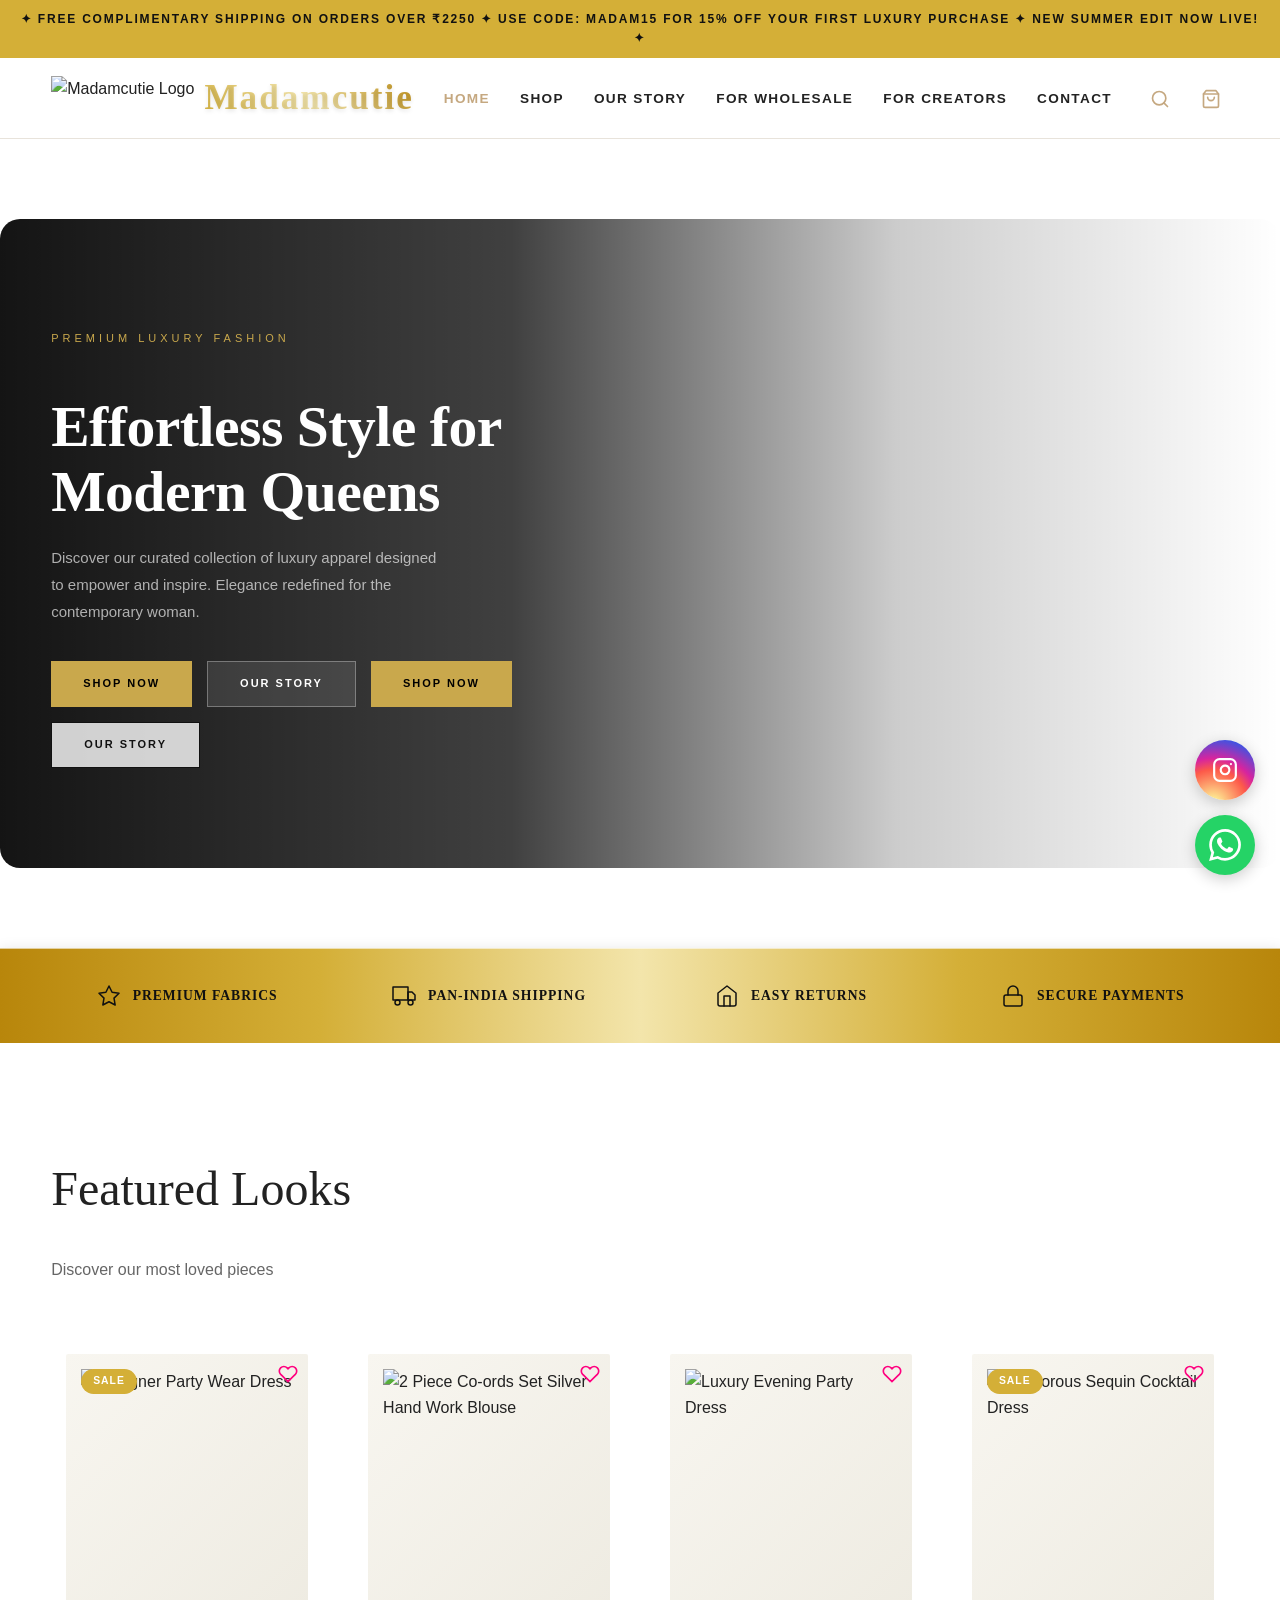
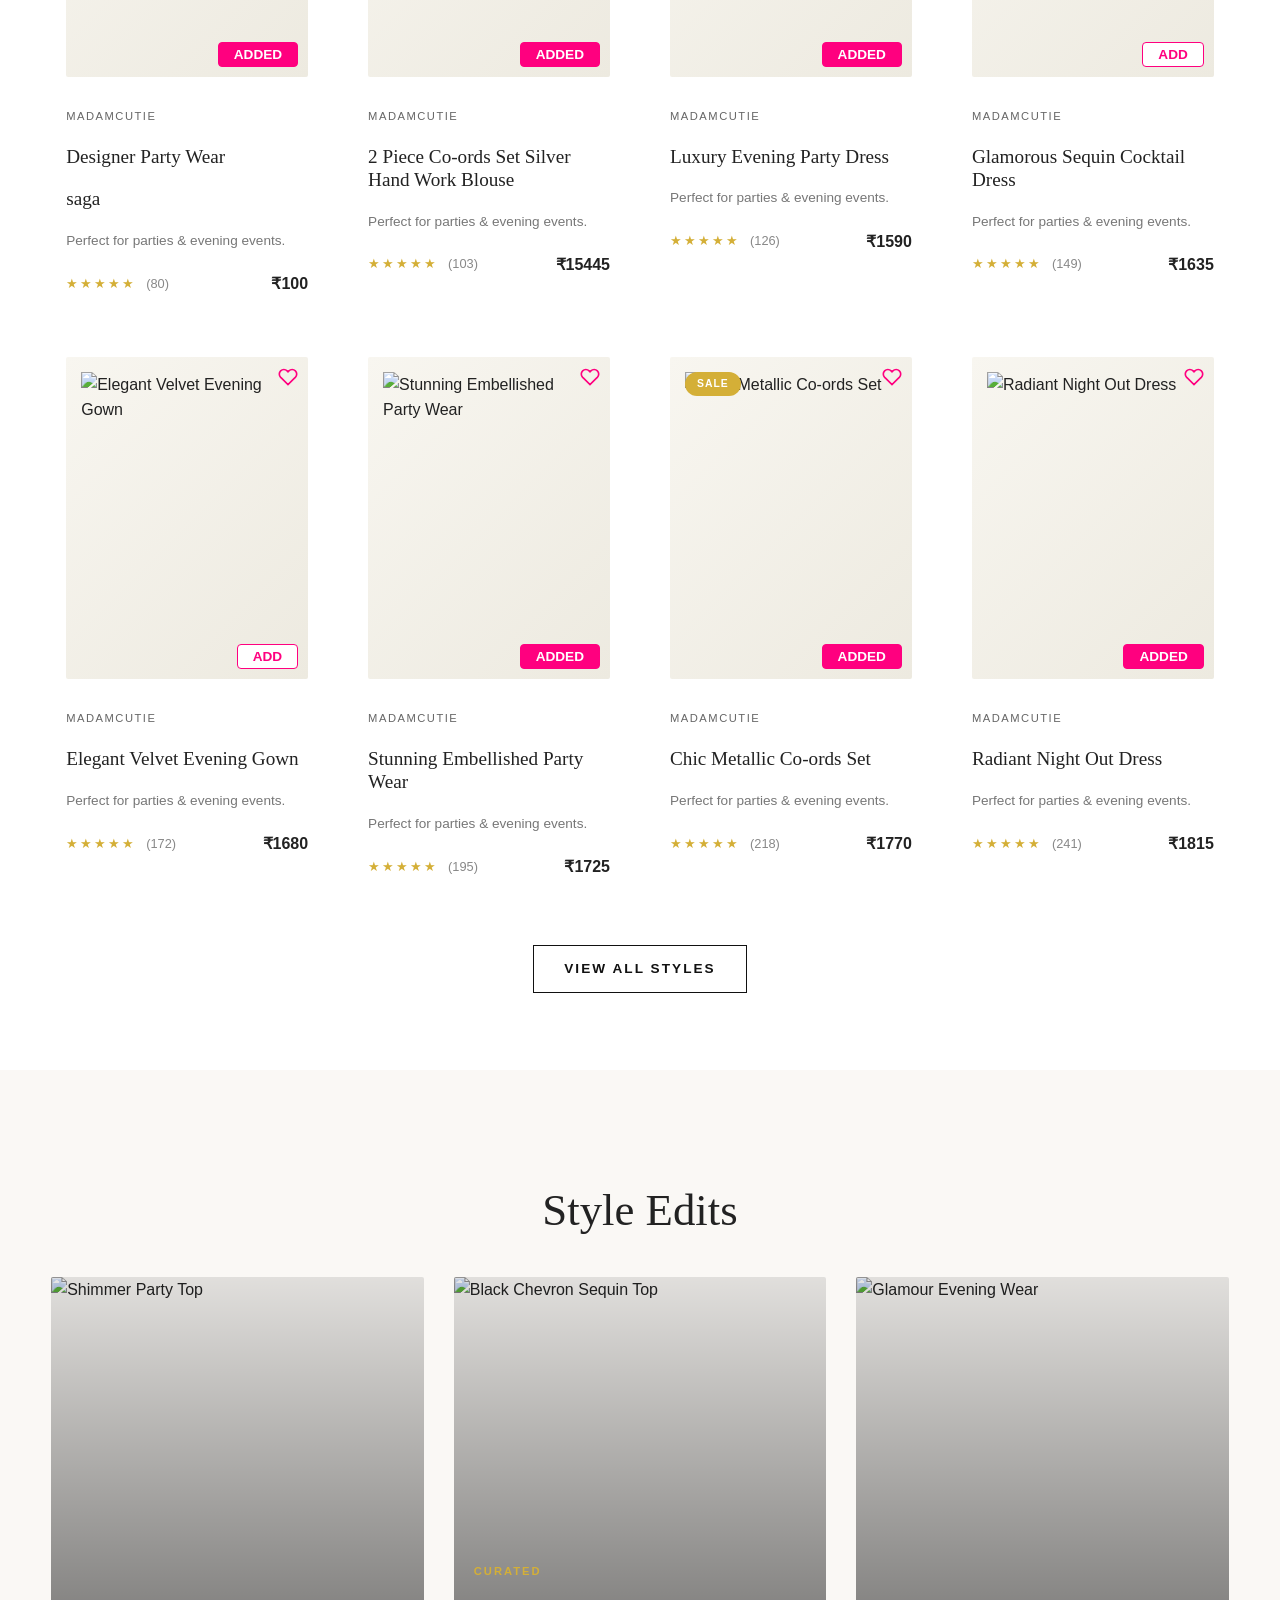
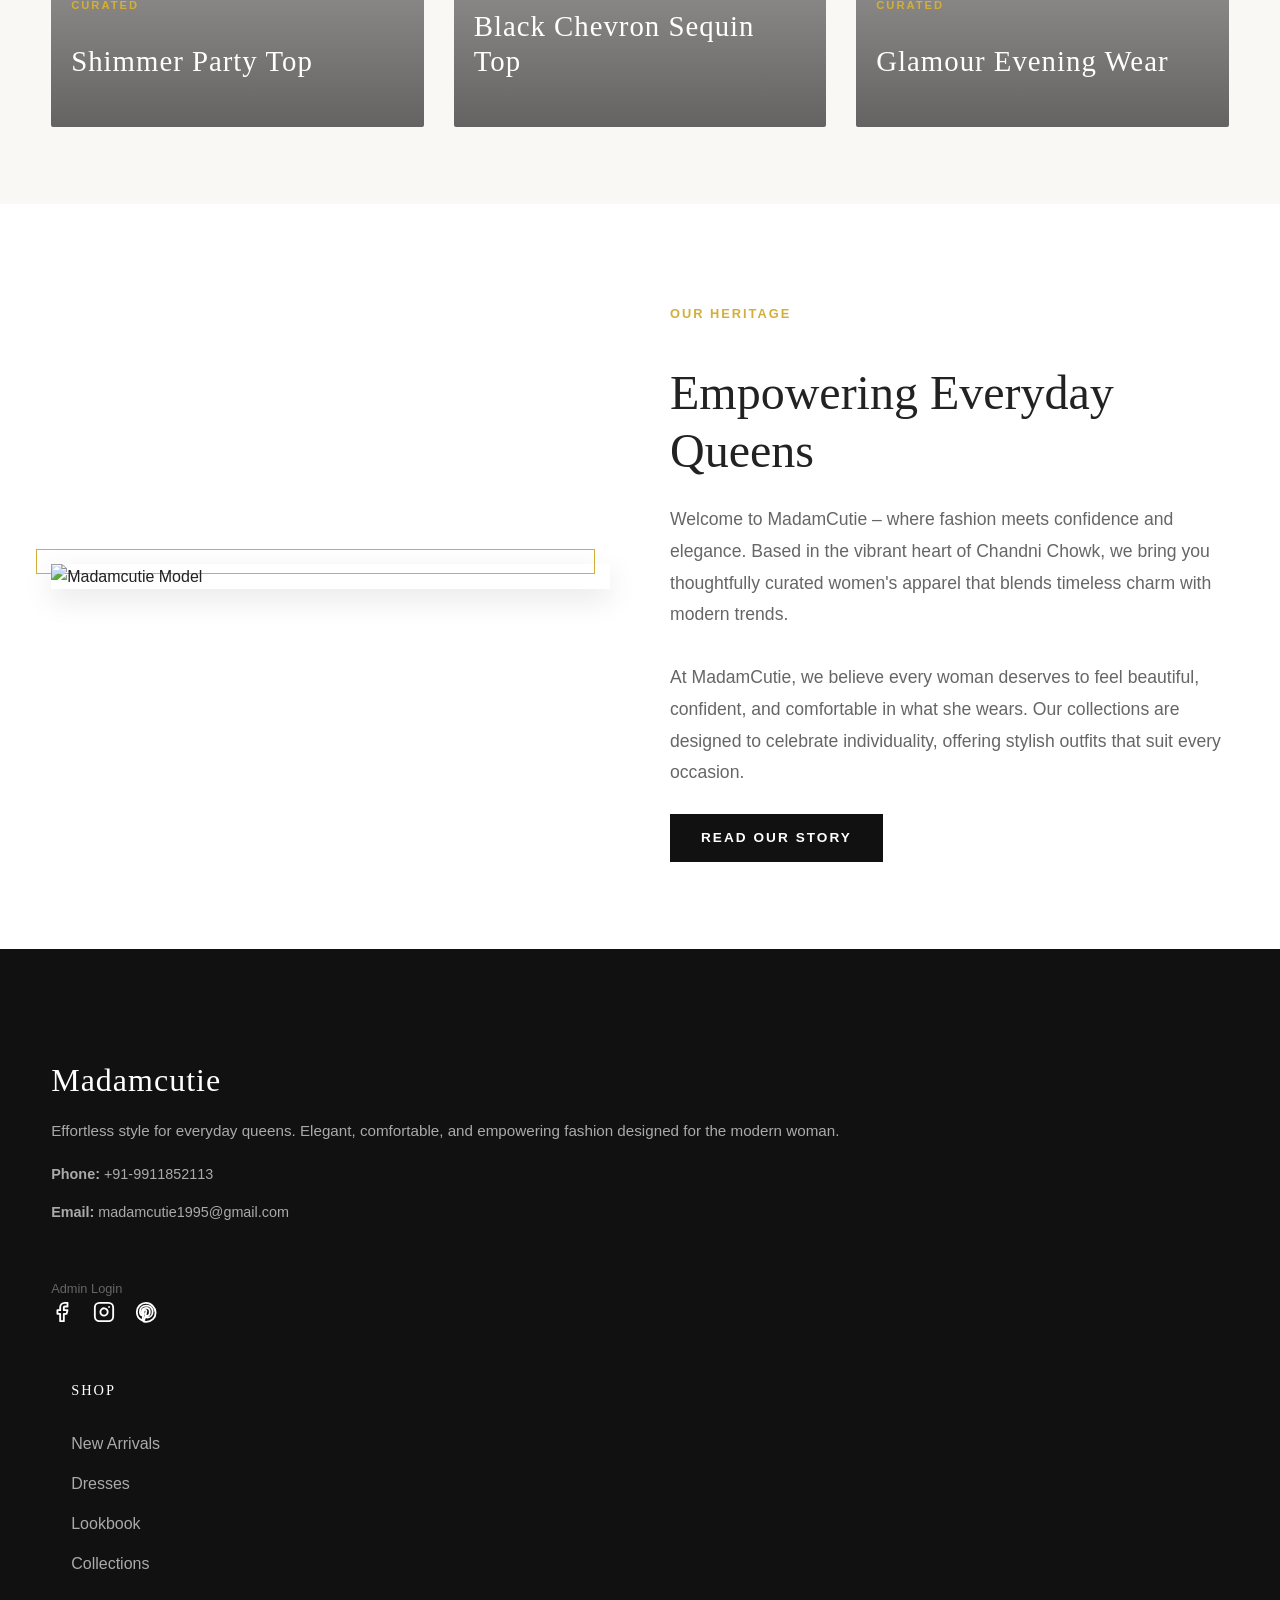
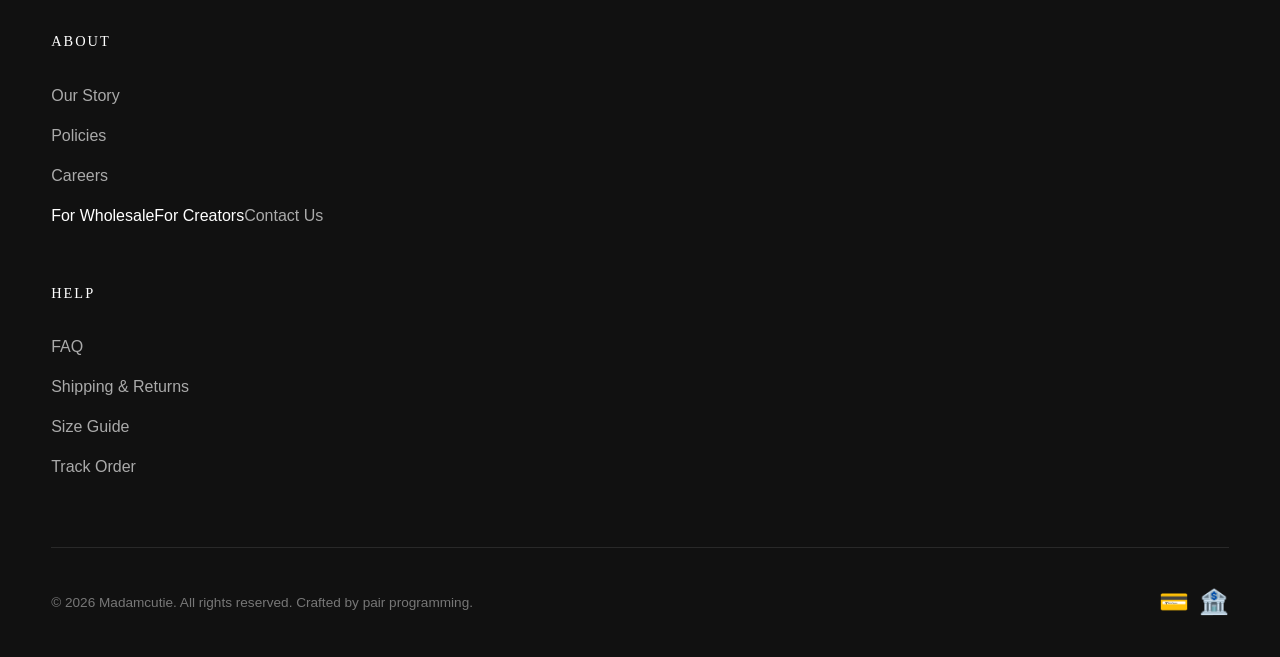
==== commit 2afbe906: "Merge pull request #18 from VipinMI2024/main Fix duplicate cart engine key mismatch on checkout and " ====
--- a/index.html
+++ b/index.html
@@ -1,5 +1,5 @@
 <!DOCTYPE html>
-<html lang="en"><head>
+<html lang="en" class=" vishpuemon idc0_350 wzpggjr cgysbszsctw emtapabjcdo yambm"><head>
     <meta charset="UTF-8">
     <meta name="viewport" content="width=device-width, initial-scale=1.0">
     <title>Madamcutie | Luxury Fashion &amp; Apparel eCommerce</title>
@@ -15,7 +15,7 @@
           30%, 70% { background-color: rgba(2, 118, 255, 0.20); }
         }
       </style></head>
-<body style="">
+<body style="" monica-id="ofpnmcalabcbjgholdjcjblkibolbppb" monica-version="9.0.17">
 
     <!-- Announcement Bar -->
     <div class="announcement-bar">
@@ -25,25 +25,25 @@
     </div>
 
     <!-- Header -->
-    <header class="header scrolled">
+    <header class="header">
         <div class="container nav-container">
             <div class="logo-wrapper">
                 <img src="/assets/images/logo.jpg" alt="Madamcutie Logo" class="logo-img">
-                <a href="index.html" class="logo-text" style="background: linear-gradient(45deg, #d4af37, #f3e5ab, #b8860b); -webkit-background-clip: text; -webkit-text-fill-color: transparent; text-shadow: 0px 2px 4px rgba(0,0,0,0.1); font-weight: 800; font-family: var(--font-heading); font-size: clamp(1.5rem, 4vw, 2.2rem); letter-spacing: 2px;" data-original-href="http://localhost:8000/index.html">Madamcutie</a>
+                <a href="index.html" class="logo-text" style="background: linear-gradient(45deg, #d4af37, #f3e5ab, #b8860b); -webkit-background-clip: text; -webkit-text-fill-color: transparent; text-shadow: 0px 2px 4px rgba(0,0,0,0.1); font-weight: 800; font-family: var(--font-heading); font-size: clamp(1.5rem, 4vw, 2.2rem); letter-spacing: 2px;" data-original-href="https://madamcutie.com/index.html">Madamcutie</a>
             </div>
             
             <nav class="nav-links">
-                <a href="index.html" class="active" data-original-href="http://localhost:8000/index.html">Home</a>
-                <a href="shop.html" data-original-href="http://localhost:8000/shop.html">Shop</a>
-                <a href="about.html" data-original-href="http://localhost:8000/about.html">Our Story</a>
+                <a href="index.html" class="active" data-original-href="https://madamcutie.com/index.html">Home</a>
+                <a href="shop.html" data-original-href="https://madamcutie.com/shop.html">Shop</a>
+                <a href="about.html" data-original-href="https://madamcutie.com/about.html">Our Story</a>
                 <a href="https://wa.me/919911852113" target="_blank" data-original-href="https://wa.me/919911852113">For Wholesale</a>
-                <a href="creators.html" data-original-href="http://localhost:8000/creators.html">For Creators</a>
-                <a href="contact.html" data-original-href="http://localhost:8000/contact.html">Contact</a>
+                <a href="creators.html" data-original-href="https://madamcutie.com/creators.html">For Creators</a>
+                <a href="contact.html" data-original-href="https://madamcutie.com/contact.html">Contact</a>
             </nav>
 
             <div class="header-actions">
-                <button class="action-btn" id="search-trigger" title="Search" onclick="document.getElementById('search-bar-container').style.display = document.getElementById('search-bar-container').style.display === 'none' ? 'block' : 'none';"><svg width="20" height="20" viewBox="0 0 24 24" fill="none" stroke="var(--color-accent)" stroke-width="2" stroke-linecap="round" stroke-linejoin="round" style="vertical-align: middle;"><circle cx="11" cy="11" r="8"></circle><line x1="21" y1="21" x2="16.65" y2="16.65"></line></svg></button>
-                <a href="cart.html" class="action-btn" title="Shopping Bag" data-original-href="http://localhost:8000/cart.html">
+                <button class="action-btn" id="search-trigger" title="Search" onclick="document.getElementById('search-bar-container').style.display = document.getElementById('search-bar-container').style.display === 'none' ? 'block' : 'none';" fdprocessedid="4dbko"><svg width="20" height="20" viewBox="0 0 24 24" fill="none" stroke="var(--color-accent)" stroke-width="2" stroke-linecap="round" stroke-linejoin="round" style="vertical-align: middle;"><circle cx="11" cy="11" r="8"></circle><line x1="21" y1="21" x2="16.65" y2="16.65"></line></svg></button>
+                <a href="cart.html" class="action-btn" title="Shopping Bag" data-original-href="https://madamcutie.com/cart.html">
                     <svg width="20" height="20" viewBox="0 0 24 24" fill="none" stroke="var(--color-accent)" stroke-width="2" stroke-linecap="round" stroke-linejoin="round" style="vertical-align: middle;"><path d="M6 2L3 6v14a2 2 0 0 0 2 2h14a2 2 0 0 0 2-2V6l-3-4z"></path><line x1="3" y1="6" x2="21" y2="6"></line><path d="M16 10a4 4 0 0 1-8 0"></path></svg>
                     <span class="cart-count" style="display: none;">0</span>
                 </a>
@@ -62,12 +62,12 @@
     <div class="mobile-nav-drawer" id="mobile-nav">
         <button class="drawer-close-btn" onclick="toggleMobileNav()">✕</button>
         <nav class="mobile-nav-links">
-            <a href="index.html" class="active">Home</a>
-            <a href="shop.html">Shop</a>
-            <a href="about.html">Our Story</a>
-            <a href="https://wa.me/919911852113" target="_blank">For Wholesale</a>
-            <a href="creators.html">For Creators</a>
-            <a href="contact.html">Contact</a>
+            <a href="index.html" class="active" data-original-href="https://madamcutie.com/index.html">Home</a>
+            <a href="shop.html" data-original-href="https://madamcutie.com/shop.html">Shop</a>
+            <a href="about.html" data-original-href="https://madamcutie.com/about.html">Our Story</a>
+            <a href="https://wa.me/919911852113" target="_blank" data-original-href="https://wa.me/919911852113">For Wholesale</a>
+            <a href="creators.html" data-original-href="https://madamcutie.com/creators.html">For Creators</a>
+            <a href="contact.html" data-original-href="https://madamcutie.com/contact.html">Contact</a>
         </nav>
     </div>
     <div class="mobile-nav-drawer-overlay" id="mobile-nav-overlay" onclick="toggleMobileNav()"></div>
@@ -118,8 +118,13 @@
                     <h1 class="hero-title">Effortless Style for<br>Modern Queens</h1>
                     <p class="hero-description">Discover our curated collection of luxury apparel designed to empower and inspire. Elegance redefined for the contemporary woman.</p>
                     <div class="hero-btn-wrap" style="display: flex; gap: 15px; flex-wrap: wrap;">
+
                         <a href="shop.html" class="btn btn-primary">Shop Now</a>
                         <a href="about.html" class="btn btn-secondary" style="background: rgba(255,255,255,0.1); border: 1px solid rgba(255,255,255,0.3); color: #fff;">Our Story</a>
+
+                        <a href="shop.html" class="btn btn-primary" data-original-href="https://madamcutie.com/shop.html">Shop Now</a>
+                        <a href="about.html" class="btn btn-secondary" style="background: rgba(255,255,255,0.8);" data-original-href="https://madamcutie.com/about.html">Our Story</a>
+
                     </div>
                 </div>
             </div>
@@ -164,22 +169,26 @@
                 <div class="madam-card page-item page-1" style="position: relative; background: rgb(255, 255, 255); padding: 15px; border-radius: 2px; transition: transform 0.3s, box-shadow 0.3s;">
                     <div style="position: relative; background: linear-gradient(135deg, #f8f6f0 0%, #edeae0 100%); padding: 15px; border-radius: 2px; overflow: hidden; aspect-ratio: 3/4;">
                         <span style="position: absolute; top: 15px; left: 15px; background: #d4af37; color: #fff; padding: 4px 12px; font-size: 0.65rem; font-weight: bold; border-radius: 20px; z-index: 2; letter-spacing: 1px;">SALE</span>
-                        <button class="add-to-cart-btn" style="position: absolute; bottom: 10px; right: 10px; background: rgb(255, 0, 127); border: 1.5px solid rgb(255, 0, 127); color: white; border-radius: 4px; padding: 4px 15px; font-weight: bold; font-size: 0.85rem; z-index: 3; cursor: pointer;">ADDED</button>
+                        <button class="add-to-cart-btn" style="position: absolute; bottom: 10px; right: 10px; background: rgb(255, 0, 127); border: 1.5px solid rgb(255, 0, 127); color: white; border-radius: 4px; padding: 4px 15px; font-weight: bold; font-size: 0.85rem; z-index: 3; cursor: pointer;" fdprocessedid="pgtvoc">ADDED</button>
                         <div class="love-icon" style="position: absolute; top: 10px; right: 10px; z-index: 3; cursor: pointer;">
                             <svg width="20" height="20" viewBox="0 0 24 24" fill="none" stroke="#ff007f" stroke-width="2"><path d="M20.84 4.61a5.5 5.5 0 0 0-7.78 0L12 5.67l-1.06-1.06a5.5 5.5 0 0 0-7.78 7.78l1.06 1.06L12 21.23l7.78-7.78 1.06-1.06a5.5 5.5 0 0 0 0-7.78z"></path></svg>
                         </div>
-                        <a href="product.html" data-original-href="http://localhost:8000/product.html"><img src="/assets/images/madam/saini-01.jpg" alt="Designer Party Wear Dress" style="width: 100%; height: 100%; object-fit: cover; transition: transform 0.5s;"></a>
+                        <a href="product.html" data-original-href="https://madamcutie.com/product.html"><img src="/assets/images/madam/saini-01.jpg" alt="Designer Party Wear Dress" style="width: 100%; height: 100%; object-fit: cover; transition: transform 0.5s;"></a>
                     </div>
                     <div style="padding-top: 20px; text-align: left;">
                         <p style="font-size: 0.7rem; color: var(--color-text-light); text-transform: uppercase; letter-spacing: 1.5px; margin-bottom: 6px;">MADAMCUTIE</p>
+
                         <h3 style="font-size: 1.2rem; margin-bottom: 6px; font-weight: 500;"><a href="product.html" style="color: inherit; text-decoration: none;" data-original-href="http://localhost:8000/product.html">Designer Party Wear&nbsp;</a></h3>
+
+                        <h3 style="font-size: 1.2rem; margin-bottom: 6px; font-weight: 500;"><a href="product.html" style="color: inherit; text-decoration: none;" data-original-href="https://madamcutie.com/product.html" data-listener-added_e1d1cfd8="true">saga</a><span id="monica-writing-entry-btn-root" style="position: absolute; left: 0px; top: 0px; pointer-events: none;"></span></h3>
+
                         <p style="font-size: 0.85rem; color: rgb(119, 119, 119); margin-bottom: 12px; white-space: nowrap; overflow: hidden; text-overflow: ellipsis; display: inline-block;">Perfect for parties &amp; evening events.</p>
                         <div style="display: flex; align-items: center; justify-content: space-between;">
                             <div style="display: flex; align-items: center; gap: 5px; font-size: 0.8rem;">
                                 <span style="color: #d4af37; letter-spacing: 2px;">★★★★★</span>
                                 <span style="color: rgb(136, 136, 136); margin-left: 5px;">(80)</span>
                             </div>
-                            <span style="font-weight: 600;">₹1500</span>
+                            <span style="font-weight: 600;">₹100</span>
                         </div>
                     </div>
                 </div>
@@ -187,15 +196,15 @@
                 <div class="madam-card page-item page-1" style="position: relative; background: rgb(255, 255, 255); padding: 15px; border-radius: 2px; transition: transform 0.3s, box-shadow 0.3s;">
                     <div style="position: relative; background: linear-gradient(135deg, #f8f6f0 0%, #edeae0 100%); padding: 15px; border-radius: 2px; overflow: hidden; aspect-ratio: 3/4;">
                         
-                        <button class="add-to-cart-btn" style="position: absolute; bottom: 10px; right: 10px; background: rgb(255, 0, 127); border: 1.5px solid rgb(255, 0, 127); color: white; border-radius: 4px; padding: 4px 15px; font-weight: bold; font-size: 0.85rem; z-index: 3; cursor: pointer;">ADDED</button>
+                        <button class="add-to-cart-btn" style="position: absolute; bottom: 10px; right: 10px; background: rgb(255, 0, 127); border: 1.5px solid rgb(255, 0, 127); color: white; border-radius: 4px; padding: 4px 15px; font-weight: bold; font-size: 0.85rem; z-index: 3; cursor: pointer;" fdprocessedid="yf87qk">ADDED</button>
                         <div class="love-icon" style="position: absolute; top: 10px; right: 10px; z-index: 3; cursor: pointer;">
                             <svg width="20" height="20" viewBox="0 0 24 24" fill="none" stroke="#ff007f" stroke-width="2"><path d="M20.84 4.61a5.5 5.5 0 0 0-7.78 0L12 5.67l-1.06-1.06a5.5 5.5 0 0 0-7.78 7.78l1.06 1.06L12 21.23l7.78-7.78 1.06-1.06a5.5 5.5 0 0 0 0-7.78z"></path></svg>
                         </div>
-                        <a href="product.html" data-original-href="http://localhost:8000/product.html"><img src="/assets/images/madam/saini-02.jpg" alt="2 Piece Co-ords Set Silver Hand Work Blouse" style="width: 100%; height: 100%; object-fit: cover; transition: transform 0.5s;"></a>
+                        <a href="product.html" data-original-href="https://madamcutie.com/product.html"><img src="/assets/images/madam/saini-02.jpg" alt="2 Piece Co-ords Set Silver Hand Work Blouse" style="width: 100%; height: 100%; object-fit: cover; transition: transform 0.5s;"></a>
                     </div>
                     <div style="padding-top: 20px; text-align: left;">
                         <p style="font-size: 0.7rem; color: var(--color-text-light); text-transform: uppercase; letter-spacing: 1.5px; margin-bottom: 6px;">MADAMCUTIE</p>
-                        <h3 style="font-size: 1.2rem; margin-bottom: 6px; font-weight: 500;"><a href="product.html" style="color: inherit; text-decoration: none;" data-original-href="http://localhost:8000/product.html">2 Piece Co-ords Set Silver Hand Work Blouse</a></h3>
+                        <h3 style="font-size: 1.2rem; margin-bottom: 6px; font-weight: 500;"><a href="product.html" style="color: inherit; text-decoration: none;" data-original-href="https://madamcutie.com/product.html">2 Piece Co-ords Set Silver Hand Work Blouse</a></h3>
                         <p style="font-size: 0.85rem; color: rgb(119, 119, 119); margin-bottom: 12px; white-space: nowrap; overflow: hidden; text-overflow: ellipsis; display: inline-block;">Perfect for parties &amp; evening events.</p>
                         <div style="display: flex; align-items: center; justify-content: space-between;">
                             <div style="display: flex; align-items: center; gap: 5px; font-size: 0.8rem;">
@@ -210,15 +219,15 @@
                 <div class="madam-card page-item page-1" style="position: relative; background: rgb(255, 255, 255); padding: 15px; border-radius: 2px; transition: transform 0.3s, box-shadow 0.3s;">
                     <div style="position: relative; background: linear-gradient(135deg, #f8f6f0 0%, #edeae0 100%); padding: 15px; border-radius: 2px; overflow: hidden; aspect-ratio: 3/4;">
                         
-                        <button class="add-to-cart-btn" style="position: absolute; bottom: 10px; right: 10px; background: rgb(255, 0, 127); border: 1.5px solid rgb(255, 0, 127); color: white; border-radius: 4px; padding: 4px 15px; font-weight: bold; font-size: 0.85rem; z-index: 3; cursor: pointer;">ADDED</button>
+                        <button class="add-to-cart-btn" style="position: absolute; bottom: 10px; right: 10px; background: rgb(255, 0, 127); border: 1.5px solid rgb(255, 0, 127); color: white; border-radius: 4px; padding: 4px 15px; font-weight: bold; font-size: 0.85rem; z-index: 3; cursor: pointer;" fdprocessedid="d9vnug">ADDED</button>
                         <div class="love-icon" style="position: absolute; top: 10px; right: 10px; z-index: 3; cursor: pointer;">
                             <svg width="20" height="20" viewBox="0 0 24 24" fill="none" stroke="#ff007f" stroke-width="2"><path d="M20.84 4.61a5.5 5.5 0 0 0-7.78 0L12 5.67l-1.06-1.06a5.5 5.5 0 0 0-7.78 7.78l1.06 1.06L12 21.23l7.78-7.78 1.06-1.06a5.5 5.5 0 0 0 0-7.78z"></path></svg>
                         </div>
-                        <a href="product.html" data-original-href="http://localhost:8000/product.html"><img src="/assets/images/madam/saini-03.jpg" alt="Luxury Evening Party Dress" style="width: 100%; height: 100%; object-fit: cover; transition: transform 0.5s;"></a>
+                        <a href="product.html" data-original-href="https://madamcutie.com/product.html"><img src="/assets/images/madam/saini-03.jpg" alt="Luxury Evening Party Dress" style="width: 100%; height: 100%; object-fit: cover; transition: transform 0.5s;"></a>
                     </div>
                     <div style="padding-top: 20px; text-align: left;">
                         <p style="font-size: 0.7rem; color: var(--color-text-light); text-transform: uppercase; letter-spacing: 1.5px; margin-bottom: 6px;">MADAMCUTIE</p>
-                        <h3 style="font-size: 1.2rem; margin-bottom: 6px; font-weight: 500;"><a href="product.html" style="color: inherit; text-decoration: none;" data-original-href="http://localhost:8000/product.html">Luxury Evening Party Dress</a></h3>
+                        <h3 style="font-size: 1.2rem; margin-bottom: 6px; font-weight: 500;"><a href="product.html" style="color: inherit; text-decoration: none;" data-original-href="https://madamcutie.com/product.html">Luxury Evening Party Dress</a></h3>
                         <p style="font-size: 0.85rem; color: rgb(119, 119, 119); margin-bottom: 12px; white-space: nowrap; overflow: hidden; text-overflow: ellipsis; display: inline-block;">Perfect for parties &amp; evening events.</p>
                         <div style="display: flex; align-items: center; justify-content: space-between;">
                             <div style="display: flex; align-items: center; gap: 5px; font-size: 0.8rem;">
@@ -233,15 +242,15 @@
                 <div class="madam-card page-item page-1" style="position: relative; background: rgb(255, 255, 255); padding: 15px; border-radius: 2px; transition: transform 0.3s, box-shadow 0.3s;">
                     <div style="position: relative; background: linear-gradient(135deg, #f8f6f0 0%, #edeae0 100%); padding: 15px; border-radius: 2px; overflow: hidden; aspect-ratio: 3/4;">
                         <span style="position: absolute; top: 15px; left: 15px; background: #d4af37; color: #fff; padding: 4px 12px; font-size: 0.65rem; font-weight: bold; border-radius: 20px; z-index: 2; letter-spacing: 1px;">SALE</span>
-                        <button class="add-to-cart-btn" style="position: absolute; bottom: 10px; right: 10px; background: white; border: 1.5px solid #ff007f; color: #ff007f; border-radius: 4px; padding: 4px 15px; font-weight: bold; font-size: 0.85rem; z-index: 3; cursor: pointer;">ADD</button>
+                        <button class="add-to-cart-btn" style="position: absolute; bottom: 10px; right: 10px; background: white; border: 1.5px solid #ff007f; color: #ff007f; border-radius: 4px; padding: 4px 15px; font-weight: bold; font-size: 0.85rem; z-index: 3; cursor: pointer;" fdprocessedid="km5n8sc">ADD</button>
                         <div class="love-icon" style="position: absolute; top: 10px; right: 10px; z-index: 3; cursor: pointer;">
                             <svg width="20" height="20" viewBox="0 0 24 24" fill="none" stroke="#ff007f" stroke-width="2"><path d="M20.84 4.61a5.5 5.5 0 0 0-7.78 0L12 5.67l-1.06-1.06a5.5 5.5 0 0 0-7.78 7.78l1.06 1.06L12 21.23l7.78-7.78 1.06-1.06a5.5 5.5 0 0 0 0-7.78z"></path></svg>
                         </div>
-                        <a href="product.html" data-original-href="http://localhost:8000/product.html"><img src="/assets/images/madam/saini-04.jpg" alt="Glamorous Sequin Cocktail Dress" style="width: 100%; height: 100%; object-fit: cover; transition: transform 0.5s;"></a>
+                        <a href="product.html" data-original-href="https://madamcutie.com/product.html"><img src="/assets/images/madam/saini-04.jpg" alt="Glamorous Sequin Cocktail Dress" style="width: 100%; height: 100%; object-fit: cover; transition: transform 0.5s;"></a>
                     </div>
                     <div style="padding-top: 20px; text-align: left;">
                         <p style="font-size: 0.7rem; color: var(--color-text-light); text-transform: uppercase; letter-spacing: 1.5px; margin-bottom: 6px;">MADAMCUTIE</p>
-                        <h3 style="font-size: 1.2rem; margin-bottom: 6px; font-weight: 500;"><a href="product.html" style="color: inherit; text-decoration: none;" data-original-href="http://localhost:8000/product.html">Glamorous Sequin Cocktail Dress</a></h3>
+                        <h3 style="font-size: 1.2rem; margin-bottom: 6px; font-weight: 500;"><a href="product.html" style="color: inherit; text-decoration: none;" data-original-href="https://madamcutie.com/product.html">Glamorous Sequin Cocktail Dress</a></h3>
                         <p style="font-size: 0.85rem; color: rgb(119, 119, 119); margin-bottom: 12px; white-space: nowrap; overflow: hidden; text-overflow: ellipsis; display: inline-block;">Perfect for parties &amp; evening events.</p>
                         <div style="display: flex; align-items: center; justify-content: space-between;">
                             <div style="display: flex; align-items: center; gap: 5px; font-size: 0.8rem;">
@@ -256,15 +265,15 @@
                 <div class="madam-card page-item page-1" style="position: relative; background: rgb(255, 255, 255); padding: 15px; border-radius: 2px; transition: transform 0.3s, box-shadow 0.3s;">
                     <div style="position: relative; background: linear-gradient(135deg, #f8f6f0 0%, #edeae0 100%); padding: 15px; border-radius: 2px; overflow: hidden; aspect-ratio: 3/4;">
                         
-                        <button class="add-to-cart-btn" style="position: absolute; bottom: 10px; right: 10px; background: white; border: 1.5px solid #ff007f; color: #ff007f; border-radius: 4px; padding: 4px 15px; font-weight: bold; font-size: 0.85rem; z-index: 3; cursor: pointer;">ADD</button>
+                        <button class="add-to-cart-btn" style="position: absolute; bottom: 10px; right: 10px; background: white; border: 1.5px solid #ff007f; color: #ff007f; border-radius: 4px; padding: 4px 15px; font-weight: bold; font-size: 0.85rem; z-index: 3; cursor: pointer;" fdprocessedid="uza7ro">ADD</button>
                         <div class="love-icon" style="position: absolute; top: 10px; right: 10px; z-index: 3; cursor: pointer;">
                             <svg width="20" height="20" viewBox="0 0 24 24" fill="none" stroke="#ff007f" stroke-width="2"><path d="M20.84 4.61a5.5 5.5 0 0 0-7.78 0L12 5.67l-1.06-1.06a5.5 5.5 0 0 0-7.78 7.78l1.06 1.06L12 21.23l7.78-7.78 1.06-1.06a5.5 5.5 0 0 0 0-7.78z"></path></svg>
                         </div>
-                        <a href="product.html" data-original-href="http://localhost:8000/product.html"><img src="/assets/images/madam/saini-05.jpg" alt="Elegant Velvet Evening Gown" style="width: 100%; height: 100%; object-fit: cover; transition: transform 0.5s;"></a>
+                        <a href="product.html" data-original-href="https://madamcutie.com/product.html"><img src="/assets/images/madam/saini-05.jpg" alt="Elegant Velvet Evening Gown" style="width: 100%; height: 100%; object-fit: cover; transition: transform 0.5s;"></a>
                     </div>
                     <div style="padding-top: 20px; text-align: left;">
                         <p style="font-size: 0.7rem; color: var(--color-text-light); text-transform: uppercase; letter-spacing: 1.5px; margin-bottom: 6px;">MADAMCUTIE</p>
-                        <h3 style="font-size: 1.2rem; margin-bottom: 6px; font-weight: 500;"><a href="product.html" style="color: inherit; text-decoration: none;" data-original-href="http://localhost:8000/product.html">Elegant Velvet Evening Gown</a></h3>
+                        <h3 style="font-size: 1.2rem; margin-bottom: 6px; font-weight: 500;"><a href="product.html" style="color: inherit; text-decoration: none;" data-original-href="https://madamcutie.com/product.html">Elegant Velvet Evening Gown</a></h3>
                         <p style="font-size: 0.85rem; color: rgb(119, 119, 119); margin-bottom: 12px; white-space: nowrap; overflow: hidden; text-overflow: ellipsis; display: inline-block;">Perfect for parties &amp; evening events.</p>
                         <div style="display: flex; align-items: center; justify-content: space-between;">
                             <div style="display: flex; align-items: center; gap: 5px; font-size: 0.8rem;">
@@ -279,15 +288,15 @@
                 <div class="madam-card page-item page-1" style="position: relative; background: rgb(255, 255, 255); padding: 15px; border-radius: 2px; transition: transform 0.3s, box-shadow 0.3s;">
                     <div style="position: relative; background: linear-gradient(135deg, #f8f6f0 0%, #edeae0 100%); padding: 15px; border-radius: 2px; overflow: hidden; aspect-ratio: 3/4;">
                         
-                        <button class="add-to-cart-btn" style="position: absolute; bottom: 10px; right: 10px; background: rgb(255, 0, 127); border: 1.5px solid rgb(255, 0, 127); color: white; border-radius: 4px; padding: 4px 15px; font-weight: bold; font-size: 0.85rem; z-index: 3; cursor: pointer;">ADDED</button>
+                        <button class="add-to-cart-btn" style="position: absolute; bottom: 10px; right: 10px; background: rgb(255, 0, 127); border: 1.5px solid rgb(255, 0, 127); color: white; border-radius: 4px; padding: 4px 15px; font-weight: bold; font-size: 0.85rem; z-index: 3; cursor: pointer;" fdprocessedid="uf00ep">ADDED</button>
                         <div class="love-icon" style="position: absolute; top: 10px; right: 10px; z-index: 3; cursor: pointer;">
                             <svg width="20" height="20" viewBox="0 0 24 24" fill="none" stroke="#ff007f" stroke-width="2"><path d="M20.84 4.61a5.5 5.5 0 0 0-7.78 0L12 5.67l-1.06-1.06a5.5 5.5 0 0 0-7.78 7.78l1.06 1.06L12 21.23l7.78-7.78 1.06-1.06a5.5 5.5 0 0 0 0-7.78z"></path></svg>
                         </div>
-                        <a href="product.html" data-original-href="http://localhost:8000/product.html"><img src="/assets/images/madam/saini-06.jpg" alt="Stunning Embellished Party Wear" style="width: 100%; height: 100%; object-fit: cover; transition: transform 0.5s;"></a>
+                        <a href="product.html" data-original-href="https://madamcutie.com/product.html"><img src="/assets/images/madam/saini-06.jpg" alt="Stunning Embellished Party Wear" style="width: 100%; height: 100%; object-fit: cover; transition: transform 0.5s;"></a>
                     </div>
                     <div style="padding-top: 20px; text-align: left;">
                         <p style="font-size: 0.7rem; color: var(--color-text-light); text-transform: uppercase; letter-spacing: 1.5px; margin-bottom: 6px;">MADAMCUTIE</p>
-                        <h3 style="font-size: 1.2rem; margin-bottom: 6px; font-weight: 500;"><a href="product.html" style="color: inherit; text-decoration: none;" data-original-href="http://localhost:8000/product.html">Stunning Embellished Party Wear</a></h3>
+                        <h3 style="font-size: 1.2rem; margin-bottom: 6px; font-weight: 500;"><a href="product.html" style="color: inherit; text-decoration: none;" data-original-href="https://madamcutie.com/product.html">Stunning Embellished Party Wear</a></h3>
                         <p style="font-size: 0.85rem; color: rgb(119, 119, 119); margin-bottom: 12px; white-space: nowrap; overflow: hidden; text-overflow: ellipsis; display: inline-block;">Perfect for parties &amp; evening events.</p>
                         <div style="display: flex; align-items: center; justify-content: space-between;">
                             <div style="display: flex; align-items: center; gap: 5px; font-size: 0.8rem;">
@@ -302,15 +311,15 @@
                 <div class="madam-card page-item page-1" style="position: relative; background: rgb(255, 255, 255); padding: 15px; border-radius: 2px; transition: transform 0.3s, box-shadow 0.3s;">
                     <div style="position: relative; background: linear-gradient(135deg, #f8f6f0 0%, #edeae0 100%); padding: 15px; border-radius: 2px; overflow: hidden; aspect-ratio: 3/4;">
                         <span style="position: absolute; top: 15px; left: 15px; background: #d4af37; color: #fff; padding: 4px 12px; font-size: 0.65rem; font-weight: bold; border-radius: 20px; z-index: 2; letter-spacing: 1px;">SALE</span>
-                        <button class="add-to-cart-btn" style="position: absolute; bottom: 10px; right: 10px; background: rgb(255, 0, 127); border: 1.5px solid rgb(255, 0, 127); color: white; border-radius: 4px; padding: 4px 15px; font-weight: bold; font-size: 0.85rem; z-index: 3; cursor: pointer;">ADDED</button>
+                        <button class="add-to-cart-btn" style="position: absolute; bottom: 10px; right: 10px; background: rgb(255, 0, 127); border: 1.5px solid rgb(255, 0, 127); color: white; border-radius: 4px; padding: 4px 15px; font-weight: bold; font-size: 0.85rem; z-index: 3; cursor: pointer;" fdprocessedid="zboen">ADDED</button>
                         <div class="love-icon" style="position: absolute; top: 10px; right: 10px; z-index: 3; cursor: pointer;">
                             <svg width="20" height="20" viewBox="0 0 24 24" fill="none" stroke="#ff007f" stroke-width="2"><path d="M20.84 4.61a5.5 5.5 0 0 0-7.78 0L12 5.67l-1.06-1.06a5.5 5.5 0 0 0-7.78 7.78l1.06 1.06L12 21.23l7.78-7.78 1.06-1.06a5.5 5.5 0 0 0 0-7.78z"></path></svg>
                         </div>
-                        <a href="product.html" data-original-href="http://localhost:8000/product.html"><img src="/assets/images/madam/saini-07.jpg" alt="Chic Metallic Co-ords Set" style="width: 100%; height: 100%; object-fit: cover; transition: transform 0.5s;"></a>
+                        <a href="product.html" data-original-href="https://madamcutie.com/product.html"><img src="/assets/images/madam/saini-07.jpg" alt="Chic Metallic Co-ords Set" style="width: 100%; height: 100%; object-fit: cover; transition: transform 0.5s;"></a>
                     </div>
                     <div style="padding-top: 20px; text-align: left;">
                         <p style="font-size: 0.7rem; color: var(--color-text-light); text-transform: uppercase; letter-spacing: 1.5px; margin-bottom: 6px;">MADAMCUTIE</p>
-                        <h3 style="font-size: 1.2rem; margin-bottom: 6px; font-weight: 500;"><a href="product.html" style="color: inherit; text-decoration: none;" data-original-href="http://localhost:8000/product.html">Chic Metallic Co-ords Set</a></h3>
+                        <h3 style="font-size: 1.2rem; margin-bottom: 6px; font-weight: 500;"><a href="product.html" style="color: inherit; text-decoration: none;" data-original-href="https://madamcutie.com/product.html">Chic Metallic Co-ords Set</a></h3>
                         <p style="font-size: 0.85rem; color: rgb(119, 119, 119); margin-bottom: 12px; white-space: nowrap; overflow: hidden; text-overflow: ellipsis; display: inline-block;">Perfect for parties &amp; evening events.</p>
                         <div style="display: flex; align-items: center; justify-content: space-between;">
                             <div style="display: flex; align-items: center; gap: 5px; font-size: 0.8rem;">
@@ -325,15 +334,15 @@
                 <div class="madam-card page-item page-1" style="position: relative; background: rgb(255, 255, 255); padding: 15px; border-radius: 2px; transition: transform 0.3s, box-shadow 0.3s;">
                     <div style="position: relative; background: linear-gradient(135deg, #f8f6f0 0%, #edeae0 100%); padding: 15px; border-radius: 2px; overflow: hidden; aspect-ratio: 3/4;">
                         
-                        <button class="add-to-cart-btn" style="position: absolute; bottom: 10px; right: 10px; background: rgb(255, 0, 127); border: 1.5px solid rgb(255, 0, 127); color: white; border-radius: 4px; padding: 4px 15px; font-weight: bold; font-size: 0.85rem; z-index: 3; cursor: pointer;">ADDED</button>
+                        <button class="add-to-cart-btn" style="position: absolute; bottom: 10px; right: 10px; background: rgb(255, 0, 127); border: 1.5px solid rgb(255, 0, 127); color: white; border-radius: 4px; padding: 4px 15px; font-weight: bold; font-size: 0.85rem; z-index: 3; cursor: pointer;" fdprocessedid="zdauy">ADDED</button>
                         <div class="love-icon" style="position: absolute; top: 10px; right: 10px; z-index: 3; cursor: pointer;">
                             <svg width="20" height="20" viewBox="0 0 24 24" fill="none" stroke="#ff007f" stroke-width="2"><path d="M20.84 4.61a5.5 5.5 0 0 0-7.78 0L12 5.67l-1.06-1.06a5.5 5.5 0 0 0-7.78 7.78l1.06 1.06L12 21.23l7.78-7.78 1.06-1.06a5.5 5.5 0 0 0 0-7.78z"></path></svg>
                         </div>
-                        <a href="product.html" data-original-href="http://localhost:8000/product.html"><img src="/assets/images/madam/saini-08.jpg" alt="Radiant Night Out Dress" style="width: 100%; height: 100%; object-fit: cover; transition: transform 0.5s;"></a>
+                        <a href="product.html" data-original-href="https://madamcutie.com/product.html"><img src="/assets/images/madam/saini-08.jpg" alt="Radiant Night Out Dress" style="width: 100%; height: 100%; object-fit: cover; transition: transform 0.5s;"></a>
                     </div>
                     <div style="padding-top: 20px; text-align: left;">
                         <p style="font-size: 0.7rem; color: var(--color-text-light); text-transform: uppercase; letter-spacing: 1.5px; margin-bottom: 6px;">MADAMCUTIE</p>
-                        <h3 style="font-size: 1.2rem; margin-bottom: 6px; font-weight: 500;"><a href="product.html" style="color: inherit; text-decoration: none;" data-original-href="http://localhost:8000/product.html">Radiant Night Out Dress</a></h3>
+                        <h3 style="font-size: 1.2rem; margin-bottom: 6px; font-weight: 500;"><a href="product.html" style="color: inherit; text-decoration: none;" data-original-href="https://madamcutie.com/product.html">Radiant Night Out Dress</a></h3>
                         <p style="font-size: 0.85rem; color: rgb(119, 119, 119); margin-bottom: 12px; white-space: nowrap; overflow: hidden; text-overflow: ellipsis; display: inline-block;">Perfect for parties &amp; evening events.</p>
                         <div style="display: flex; align-items: center; justify-content: space-between;">
                             <div style="display: flex; align-items: center; gap: 5px; font-size: 0.8rem;">
@@ -419,7 +428,7 @@
             
             
             <div class="text-center" style="margin-top: 50px;">
-                <a href="shop.html" class="btn btn-secondary" style="padding: 12px 30px;" data-original-href="http://localhost:8000/shop.html">View All Styles</a>
+                <a href="shop.html" class="btn btn-secondary" style="padding: 12px 30px;" data-original-href="https://madamcutie.com/shop.html">View All Styles</a>
             </div>
         
     </section>
@@ -429,7 +438,7 @@
         <div class="container">
             <h2 class="text-center" style="font-size: clamp(1.8rem, 4vw, 2.8rem); font-family: var(--font-heading); margin-bottom: 40px;">Style Edits</h2>
             <div class="grid grid-responsive-3-2-1">
-                <a href="shop.html?edit=datenight" class="lookbook-tile" style="position: relative; height: clamp(300px, 50vw, 450px); overflow: hidden; border-radius: 2px; display: block;" data-original-href="http://localhost:8000/shop.html?edit=datenight">
+                <a href="shop.html?edit=datenight" class="lookbook-tile" style="position: relative; height: clamp(300px, 50vw, 450px); overflow: hidden; border-radius: 2px; display: block;" data-original-href="https://madamcutie.com/shop.html?edit=datenight">
                     <img src="/assets/images/madam/party_wear_1.jpg" alt="Shimmer Party Top" style="width: 100%; height: 100%; object-fit: cover; transition: transform 0.8s ease;">
                     <div style="position: absolute; inset: 0; background: linear-gradient(to top, rgba(0,0,0,0.6) 0%, rgba(0,0,0,0.1) 100%); display: flex; align-items: flex-end; padding: 20px;">
                         <div>
@@ -438,7 +447,7 @@
                         </div>
                     </div>
                 </a>
-                <a href="shop.html?edit=office" class="lookbook-tile" style="position: relative; height: clamp(300px, 50vw, 450px); overflow: hidden; border-radius: 2px; display: block;" data-original-href="http://localhost:8000/shop.html?edit=office">
+                <a href="shop.html?edit=office" class="lookbook-tile" style="position: relative; height: clamp(300px, 50vw, 450px); overflow: hidden; border-radius: 2px; display: block;" data-original-href="https://madamcutie.com/shop.html?edit=office">
                     <img src="/assets/images/madam/party_wear_2.jpg" alt="Black Chevron Sequin Top" style="width: 100%; height: 100%; object-fit: cover; transition: transform 0.8s ease;">
                     <div style="position: absolute; inset: 0; background: linear-gradient(to top, rgba(0,0,0,0.6) 0%, rgba(0,0,0,0.1) 100%); display: flex; align-items: flex-end; padding: 20px;">
                         <div>
@@ -447,7 +456,7 @@
                         </div>
                     </div>
                 </a>
-                <a href="shop.html?edit=weekend" class="lookbook-tile" style="position: relative; height: clamp(300px, 50vw, 450px); overflow: hidden; border-radius: 2px; display: block;" data-original-href="http://localhost:8000/shop.html?edit=weekend">
+                <a href="shop.html?edit=weekend" class="lookbook-tile" style="position: relative; height: clamp(300px, 50vw, 450px); overflow: hidden; border-radius: 2px; display: block;" data-original-href="https://madamcutie.com/shop.html?edit=weekend">
                     <img src="/assets/images/madam/party_wear_3.jpg" alt="Glamour Evening Wear" style="width: 100%; height: 100%; object-fit: cover; transition: transform 0.8s ease;">
                     <div style="position: absolute; inset: 0; background: linear-gradient(to top, rgba(0,0,0,0.6) 0%, rgba(0,0,0,0.1) 100%); display: flex; align-items: flex-end; padding: 20px;">
                         <div>
@@ -474,7 +483,7 @@
                     <p style="font-size: clamp(0.95rem, 2vw, 1.1rem); color: var(--color-text-light); margin-bottom: 25px; line-height: 1.8;">
                         Welcome to MadamCutie – where fashion meets confidence and elegance. Based in the vibrant heart of Chandni Chowk, we bring you thoughtfully curated women's apparel that blends timeless charm with modern trends.<br><br>At MadamCutie, we believe every woman deserves to feel beautiful, confident, and comfortable in what she wears. Our collections are designed to celebrate individuality, offering stylish outfits that suit every occasion.
                     </p>
-                    <a href="about.html" class="btn btn-primary" data-original-href="http://localhost:8000/about.html">Read Our Story</a>
+                    <a href="about.html" class="btn btn-primary" data-original-href="https://madamcutie.com/about.html">Read Our Story</a>
                 </div>
             </div>
         </div>
@@ -490,36 +499,36 @@
                     <p style="color: #aaa; margin-bottom: 5px; font-size: 0.9rem;"><strong>Phone:</strong> +91-9911852113</p>
                     <p style="color: #aaa; margin-bottom: 20px; font-size: 0.9rem;"><strong>Email:</strong> madamcutie1995@gmail.com</p><br><a href="/admin.html" style="color: #666; text-decoration: none; font-size: 0.8rem; margin-top: 10px; display: inline-block;">Admin Login</a>
                     <div style="display: flex; gap: 20px;">
-                        <a href="#" class="social-icon" style="color: white;" title="Facebook" data-original-href="http://localhost:8000/index.html#"><svg viewBox="0 0 24 24" width="22" height="22" stroke="currentColor" stroke-width="2" fill="none" stroke-linecap="round" stroke-linejoin="round"><path d="M18 2h-3a5 5 0 0 0-5 5v3H7v4h3v8h4v-8h3l1-4h-4V7a1 1 0 0 1 1-1h3z"></path></svg></a>
+                        <a href="#" class="social-icon" style="color: white;" title="Facebook" data-original-href="https://madamcutie.com/#"><svg viewBox="0 0 24 24" width="22" height="22" stroke="currentColor" stroke-width="2" fill="none" stroke-linecap="round" stroke-linejoin="round"><path d="M18 2h-3a5 5 0 0 0-5 5v3H7v4h3v8h4v-8h3l1-4h-4V7a1 1 0 0 1 1-1h3z"></path></svg></a>
                         <a href="https://www.instagram.com/madamcutie.co?igsh=OGcwdmFxYTBuZGhv&amp;utm_source=qr" target="_blank" class="social-icon" style="color: white;" title="Instagram" data-original-href="https://www.instagram.com/madamcutie.co?igsh=OGcwdmFxYTBuZGhv&amp;utm_source=qr"><svg viewBox="0 0 24 24" width="22" height="22" stroke="currentColor" stroke-width="2" fill="none" stroke-linecap="round" stroke-linejoin="round"><rect x="2" y="2" width="20" height="20" rx="5" ry="5"></rect><path d="M16 11.37A4 4 0 1 1 12.63 8 4 4 0 0 1 16 11.37z"></path><line x1="17.5" y1="6.5" x2="17.51" y2="6.5"></line></svg></a>
-                        <a href="#" class="social-icon" style="color: white;" title="Pinterest" data-original-href="http://localhost:8000/index.html#"><svg viewBox="0 0 24 24" width="22" height="22" stroke="currentColor" stroke-width="2" fill="none" stroke-linecap="round" stroke-linejoin="round"><path d="M12 2C6.48 2 2 6.48 2 12c0 4.25 2.65 7.9 6.44 9.32-.09-.78-.17-1.98.03-2.83.18-.75 1.16-4.94 1.16-4.94s-.3-.6-.3-1.48c0-1.39.81-2.43 1.82-2.43.85 0 1.26.64 1.26 1.4 0 .86-.54 2.14-.83 3.32-.24.99.5 1.8 1.47 1.8 1.76 0 3.12-1.86 3.12-4.54 0-2.38-1.71-4.04-4.16-4.04-2.84 0-4.5 2.13-4.5 4.32 0 .85.33 1.76.74 2.26.08.1.09.18.06.28-.08.35-.27 1.09-.31 1.25-.05.19-.17.23-.37.14-1.38-.63-2.24-2.61-2.24-4.2 0-3.42 2.49-6.56 7.16-6.56 3.76 0 6.68 2.68 6.68 6.26 0 3.74-2.36 6.75-5.63 6.75-1.1 0-2.13-.57-2.48-1.24l-.68 2.58c-.24.92-.91 2.07-1.35 2.77 1.07.33 2.21.5 3.39.5 5.52 0 10-4.48 10-10S17.52 2 12 2z"></path></svg></a>
+                        <a href="#" class="social-icon" style="color: white;" title="Pinterest" data-original-href="https://madamcutie.com/#"><svg viewBox="0 0 24 24" width="22" height="22" stroke="currentColor" stroke-width="2" fill="none" stroke-linecap="round" stroke-linejoin="round"><path d="M12 2C6.48 2 2 6.48 2 12c0 4.25 2.65 7.9 6.44 9.32-.09-.78-.17-1.98.03-2.83.18-.75 1.16-4.94 1.16-4.94s-.3-.6-.3-1.48c0-1.39.81-2.43 1.82-2.43.85 0 1.26.64 1.26 1.4 0 .86-.54 2.14-.83 3.32-.24.99.5 1.8 1.47 1.8 1.76 0 3.12-1.86 3.12-4.54 0-2.38-1.71-4.04-4.16-4.04-2.84 0-4.5 2.13-4.5 4.32 0 .85.33 1.76.74 2.26.08.1.09.18.06.28-.08.35-.27 1.09-.31 1.25-.05.19-.17.23-.37.14-1.38-.63-2.24-2.61-2.24-4.2 0-3.42 2.49-6.56 7.16-6.56 3.76 0 6.68 2.68 6.68 6.26 0 3.74-2.36 6.75-5.63 6.75-1.1 0-2.13-.57-2.48-1.24l-.68 2.58c-.24.92-.91 2.07-1.35 2.77 1.07.33 2.21.5 3.39.5 5.52 0 10-4.48 10-10S17.52 2 12 2z"></path></svg></a>
                     </div>
                 </div>
                 <div style="padding-left: 20px;">
                     <h4 style="margin-bottom: 25px; letter-spacing: 2px; font-size: 0.9rem; text-transform: uppercase;">Shop</h4>
                     <ul style="list-style: none; padding: 0; margin: 0; line-height: 2.5;">
-                        <li><a href="shop.html" class="footer-link" style="color: #aaa; text-decoration: none;" data-original-href="http://localhost:8000/shop.html">New Arrivals</a></li>
-                        <li><a href="shop.html?category=dresses" class="footer-link" style="color: #aaa; text-decoration: none;" data-original-href="http://localhost:8000/shop.html?category=dresses">Dresses</a></li>
-                        <li><a href="shop.html?collection=lookbook" class="footer-link" style="color: #aaa; text-decoration: none;" data-original-href="http://localhost:8000/shop.html?collection=lookbook">Lookbook</a></li>
-                        <li><a href="shop.html?collection=all" class="footer-link" style="color: #aaa; text-decoration: none;" data-original-href="http://localhost:8000/shop.html?collection=all">Collections</a></li>
+                        <li><a href="shop.html" class="footer-link" style="color: #aaa; text-decoration: none;" data-original-href="https://madamcutie.com/shop.html">New Arrivals</a></li>
+                        <li><a href="shop.html?category=dresses" class="footer-link" style="color: #aaa; text-decoration: none;" data-original-href="https://madamcutie.com/shop.html?category=dresses">Dresses</a></li>
+                        <li><a href="shop.html?collection=lookbook" class="footer-link" style="color: #aaa; text-decoration: none;" data-original-href="https://madamcutie.com/shop.html?collection=lookbook">Lookbook</a></li>
+                        <li><a href="shop.html?collection=all" class="footer-link" style="color: #aaa; text-decoration: none;" data-original-href="https://madamcutie.com/shop.html?collection=all">Collections</a></li>
                     </ul>
                 </div>
                 <div>
                     <h4 style="margin-bottom: 25px; letter-spacing: 2px; font-size: 0.9rem; text-transform: uppercase;">About</h4>
                     <ul style="list-style: none; padding: 0; margin: 0; line-height: 2.5;">
-                        <li><a href="about.html" class="footer-link" style="color: #aaa; text-decoration: none;" data-original-href="http://localhost:8000/about.html">Our Story</a></li>
-                        <li><a href="policy.html" class="footer-link" style="color: #aaa; text-decoration: none;" data-original-href="http://localhost:8000/policy.html">Policies</a></li>
-                        <li><a href="#" class="footer-link" style="color: #aaa; text-decoration: none;" data-original-href="http://localhost:8000/index.html#">Careers</a></li>
-                        <li><a href="https://wa.me/919911852113" target="_blank" data-original-href="https://wa.me/919911852113">For Wholesale</a><a href="creators.html" data-original-href="http://localhost:8000/creators.html">For Creators</a><a href="contact.html" class="footer-link" style="color: #aaa; text-decoration: none;" data-original-href="http://localhost:8000/contact.html">Contact Us</a></li>
+                        <li><a href="about.html" class="footer-link" style="color: #aaa; text-decoration: none;" data-original-href="https://madamcutie.com/about.html">Our Story</a></li>
+                        <li><a href="policy.html" class="footer-link" style="color: #aaa; text-decoration: none;" data-original-href="https://madamcutie.com/policy.html">Policies</a></li>
+                        <li><a href="#" class="footer-link" style="color: #aaa; text-decoration: none;" data-original-href="https://madamcutie.com/#">Careers</a></li>
+                        <li><a href="https://wa.me/919911852113" target="_blank" data-original-href="https://wa.me/919911852113">For Wholesale</a><a href="creators.html" data-original-href="https://madamcutie.com/creators.html">For Creators</a><a href="contact.html" class="footer-link" style="color: #aaa; text-decoration: none;" data-original-href="https://madamcutie.com/contact.html">Contact Us</a></li>
                     </ul>
                 </div>
                 <div>
                     <h4 style="margin-bottom: 25px; letter-spacing: 2px; font-size: 0.9rem; text-transform: uppercase;">Help</h4>
                     <ul style="list-style: none; padding: 0; margin: 0; line-height: 2.5;">
-                        <li><a href="#" class="footer-link" style="color: #aaa; text-decoration: none;" data-original-href="http://localhost:8000/index.html#">FAQ</a></li>
-                        <li><a href="policy.html" class="footer-link" style="color: #aaa; text-decoration: none;" data-original-href="http://localhost:8000/policy.html">Shipping &amp; Returns</a></li>
-                        <li><a href="#" class="footer-link" style="color: #aaa; text-decoration: none;" data-original-href="http://localhost:8000/index.html#">Size Guide</a></li>
-                        <li><a href="#" class="footer-link" style="color: #aaa; text-decoration: none;" data-original-href="http://localhost:8000/index.html#">Track Order</a></li>
+                        <li><a href="#" class="footer-link" style="color: #aaa; text-decoration: none;" data-original-href="https://madamcutie.com/#">FAQ</a></li>
+                        <li><a href="policy.html" class="footer-link" style="color: #aaa; text-decoration: none;" data-original-href="https://madamcutie.com/policy.html">Shipping &amp; Returns</a></li>
+                        <li><a href="#" class="footer-link" style="color: #aaa; text-decoration: none;" data-original-href="https://madamcutie.com/#">Size Guide</a></li>
+                        <li><a href="#" class="footer-link" style="color: #aaa; text-decoration: none;" data-original-href="https://madamcutie.com/#">Track Order</a></li>
                     </ul>
                 </div>
             </div>
@@ -609,7 +618,7 @@
                                 <span>★★★★★</span>
                                 <span class="product-rating-count">(${p.reviews})</span>
                             </div>
-                            <span class="product-price">$${p.price.toFixed(2)}</span>
+                            <span class="product-price">₹${p.price}</span>
                         </div>
                     </div>
                 `;
@@ -818,21 +827,16 @@
     
             <script id="custom-cart-logic">
             document.addEventListener('DOMContentLoaded', () => {
-                let cart = JSON.parse(localStorage.getItem('madamCart')) || [];
-                const cartCountEl = document.querySelector('.cart-count');
-                
-                function updateCartCount() {
-                    if(cartCountEl) cartCountEl.textContent = cart.length;
-                }
-                updateCartCount();
+                // Synchronize static cards with the official cart.js
+                const cart = getCart();
                 
                 // Set initial state for buttons based on cart
                 document.querySelectorAll('.add-to-cart-btn').forEach(btn => {
                     const card = btn.closest('.madam-card');
                     if(card) {
                         const titleEl = card.querySelector('h3 a');
-                        const title = titleEl ? titleEl.textContent : 'Dress';
-                        const inCart = cart.some(item => item.title === title);
+                        const title = titleEl ? titleEl.textContent.trim() : 'Dress';
+                        const inCart = cart.some(item => item.name === title);
                         if(inCart) {
                             btn.textContent = 'ADDED';
                             btn.style.background = '#ff007f';
@@ -846,17 +850,23 @@
                         
                         const card = btn.closest('.madam-card');
                         const titleEl = card.querySelector('h3 a');
-                        const priceEl = card.querySelector('span[style*="font-weight: 600"]');
+                        const priceEl = card.querySelector('span[style*="font-weight: 600"]') || card.querySelector('span[style*="font-weight:600"]');
                         const imgEl = card.querySelector('img');
                         
-                        const item = {
-                            title: titleEl ? titleEl.textContent : 'Dress',
-                            price: priceEl ? parseInt(priceEl.textContent.replace(/\D/g,'')) : 0,
-                            img: imgEl ? imgEl.src : ''
-                        };
-                        cart.push(item);
-                        localStorage.setItem('madamCart', JSON.stringify(cart));
-                        updateCartCount();
+                        const title = titleEl ? titleEl.textContent.trim() : 'Dress';
+                        const price = priceEl ? parseInt(priceEl.textContent.replace(/\D/g,'')) : 0;
+                        const img = imgEl ? imgEl.getAttribute('src') : '';
+                        
+                        // Extract product ID from the link
+                        const linkEl = card.querySelector('a[href*="product.html"]');
+                        let productId = 'p1';
+                        if (linkEl) {
+                            const href = linkEl.getAttribute('href') || '';
+                            const match = href.match(/id=([^&]+)/);
+                            if (match) productId = match[1];
+                        }
+                        
+                        addToCart(productId, title, price, img);
                         
                         btn.textContent = 'ADDED';
                         btn.style.background = '#ff007f';
@@ -867,7 +877,7 @@
                 document.querySelectorAll('.love-icon svg').forEach(svg => {
                     svg.addEventListener('click', (e) => {
                         e.preventDefault();
-                        if(svg.getAttribute('fill') === 'none') {
+                        if(svg.getAttribute('fill') === 'none' || !svg.getAttribute('fill')) {
                             svg.setAttribute('fill', '#ff007f');
                         } else {
                             svg.setAttribute('fill', 'none');
@@ -879,4 +889,4 @@
             
 
 
-<div id="monica-content-root" class="monica-widget" style="pointer-events: auto;"></div></body></html>+<span id="PING_IFRAME_FORM_DETECTION" style="display: none;"></span><span id="PING_IFRAME_FORM_DETECTION" style="display: none;"></span><span id="PING_IFRAME_FORM_DETECTION" style="display: none;"></span><span id="PING_IFRAME_FORM_DETECTION" style="display: none;"></span><span id="PING_IFRAME_FORM_DETECTION" style="display: none;"></span><div id="monica-content-root" class="monica-widget" style="pointer-events: auto;"></div></body></html>
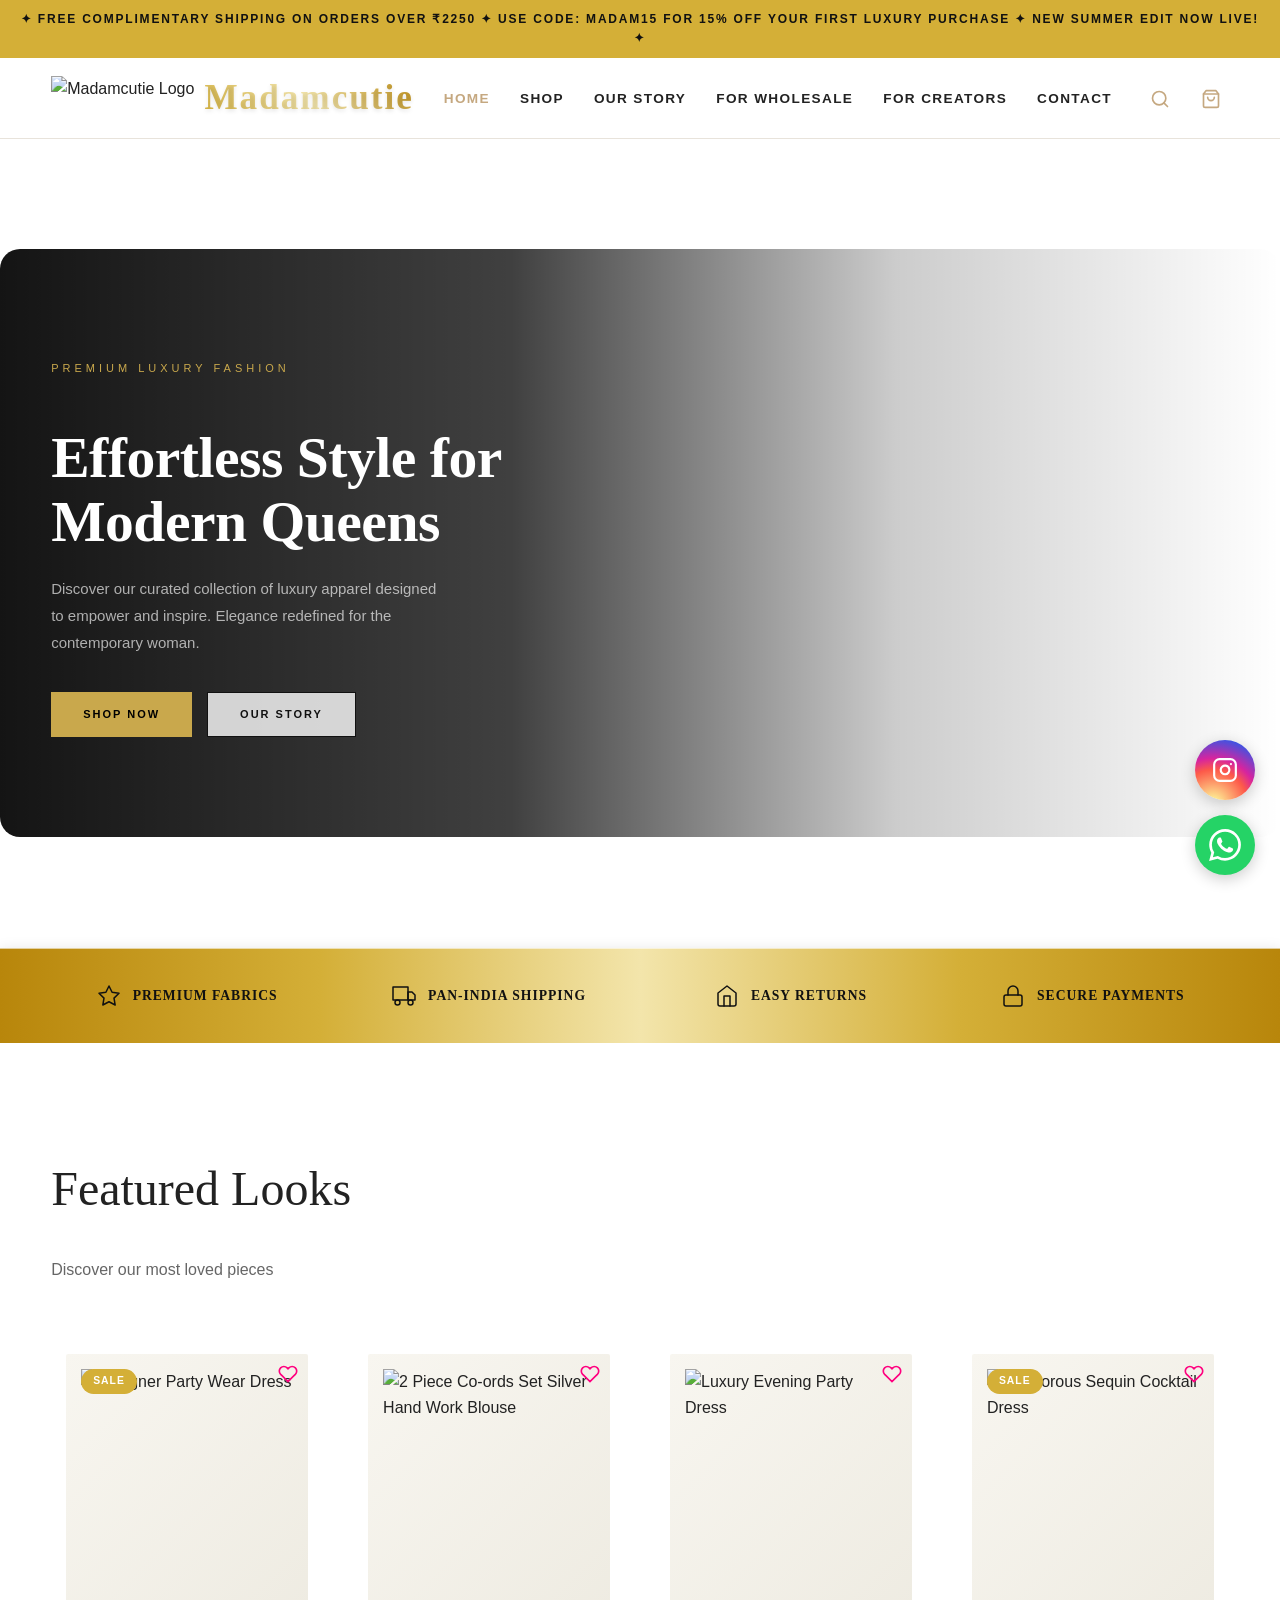
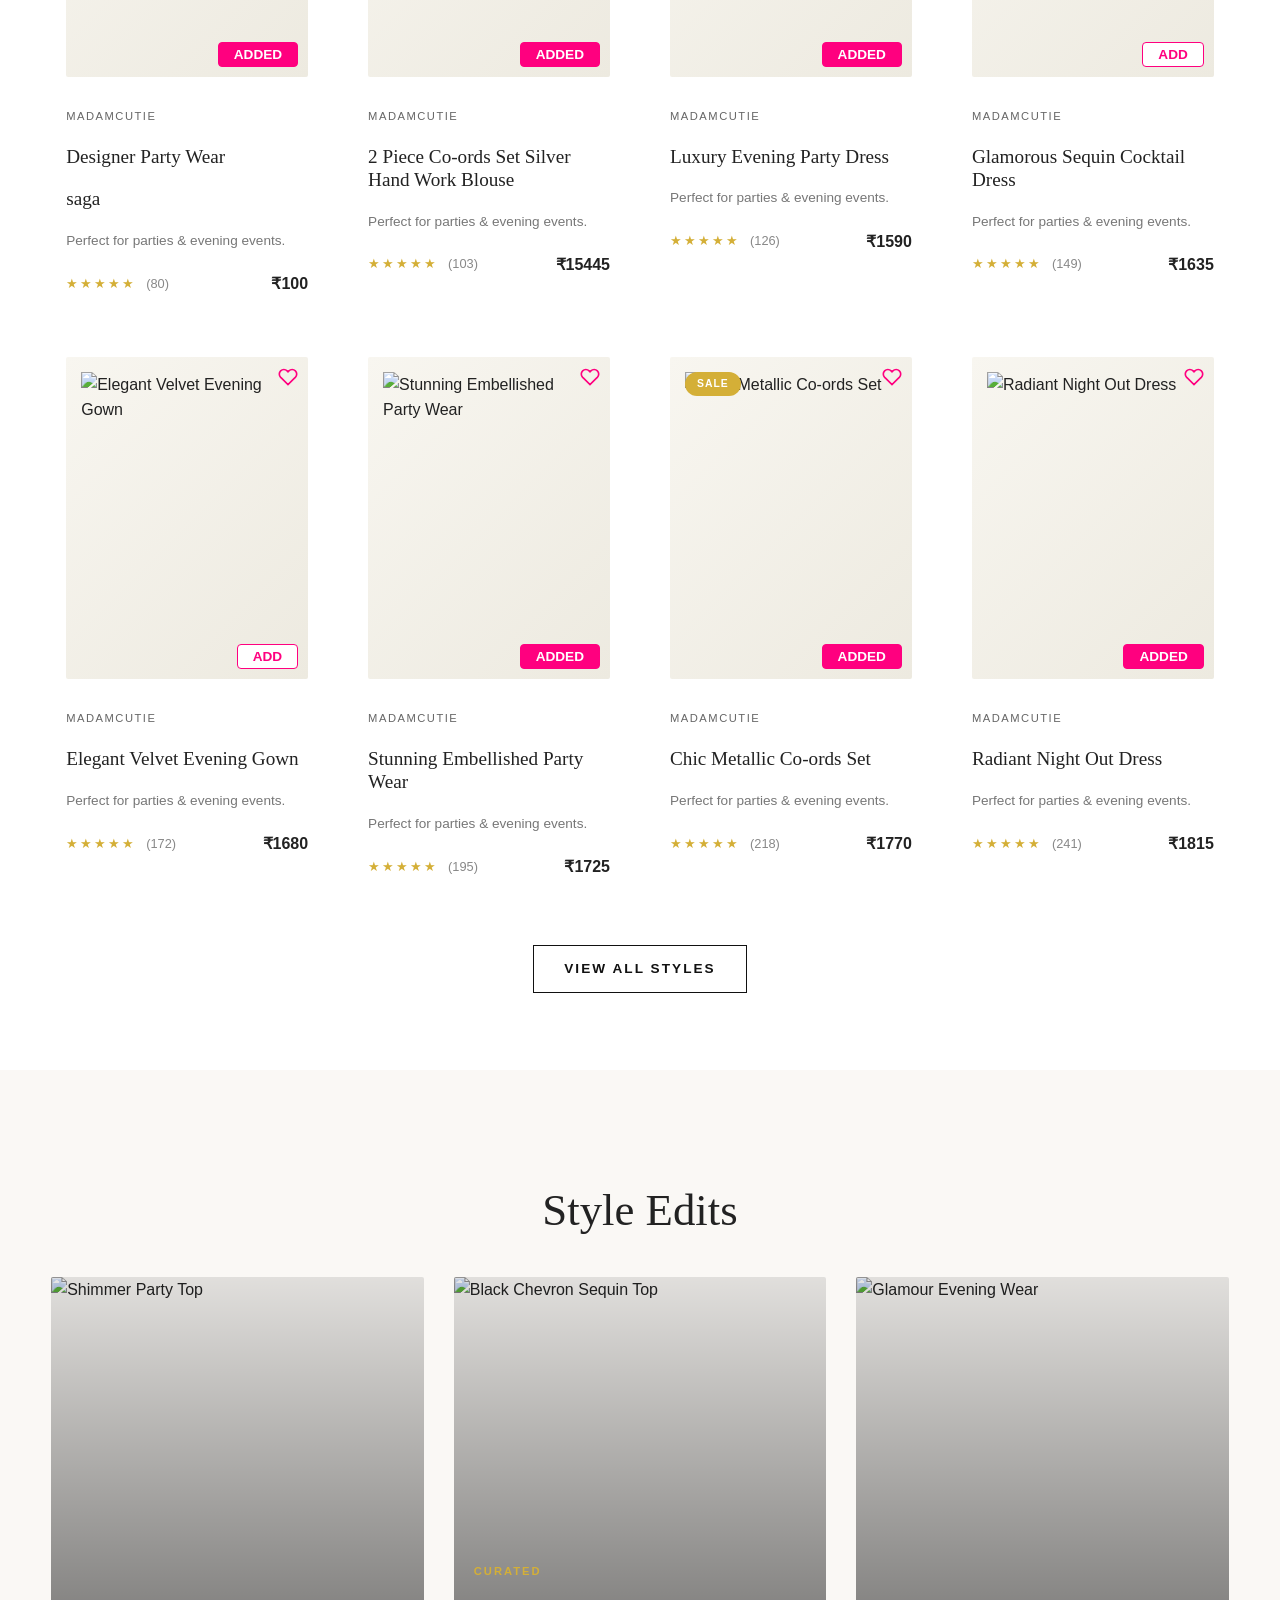
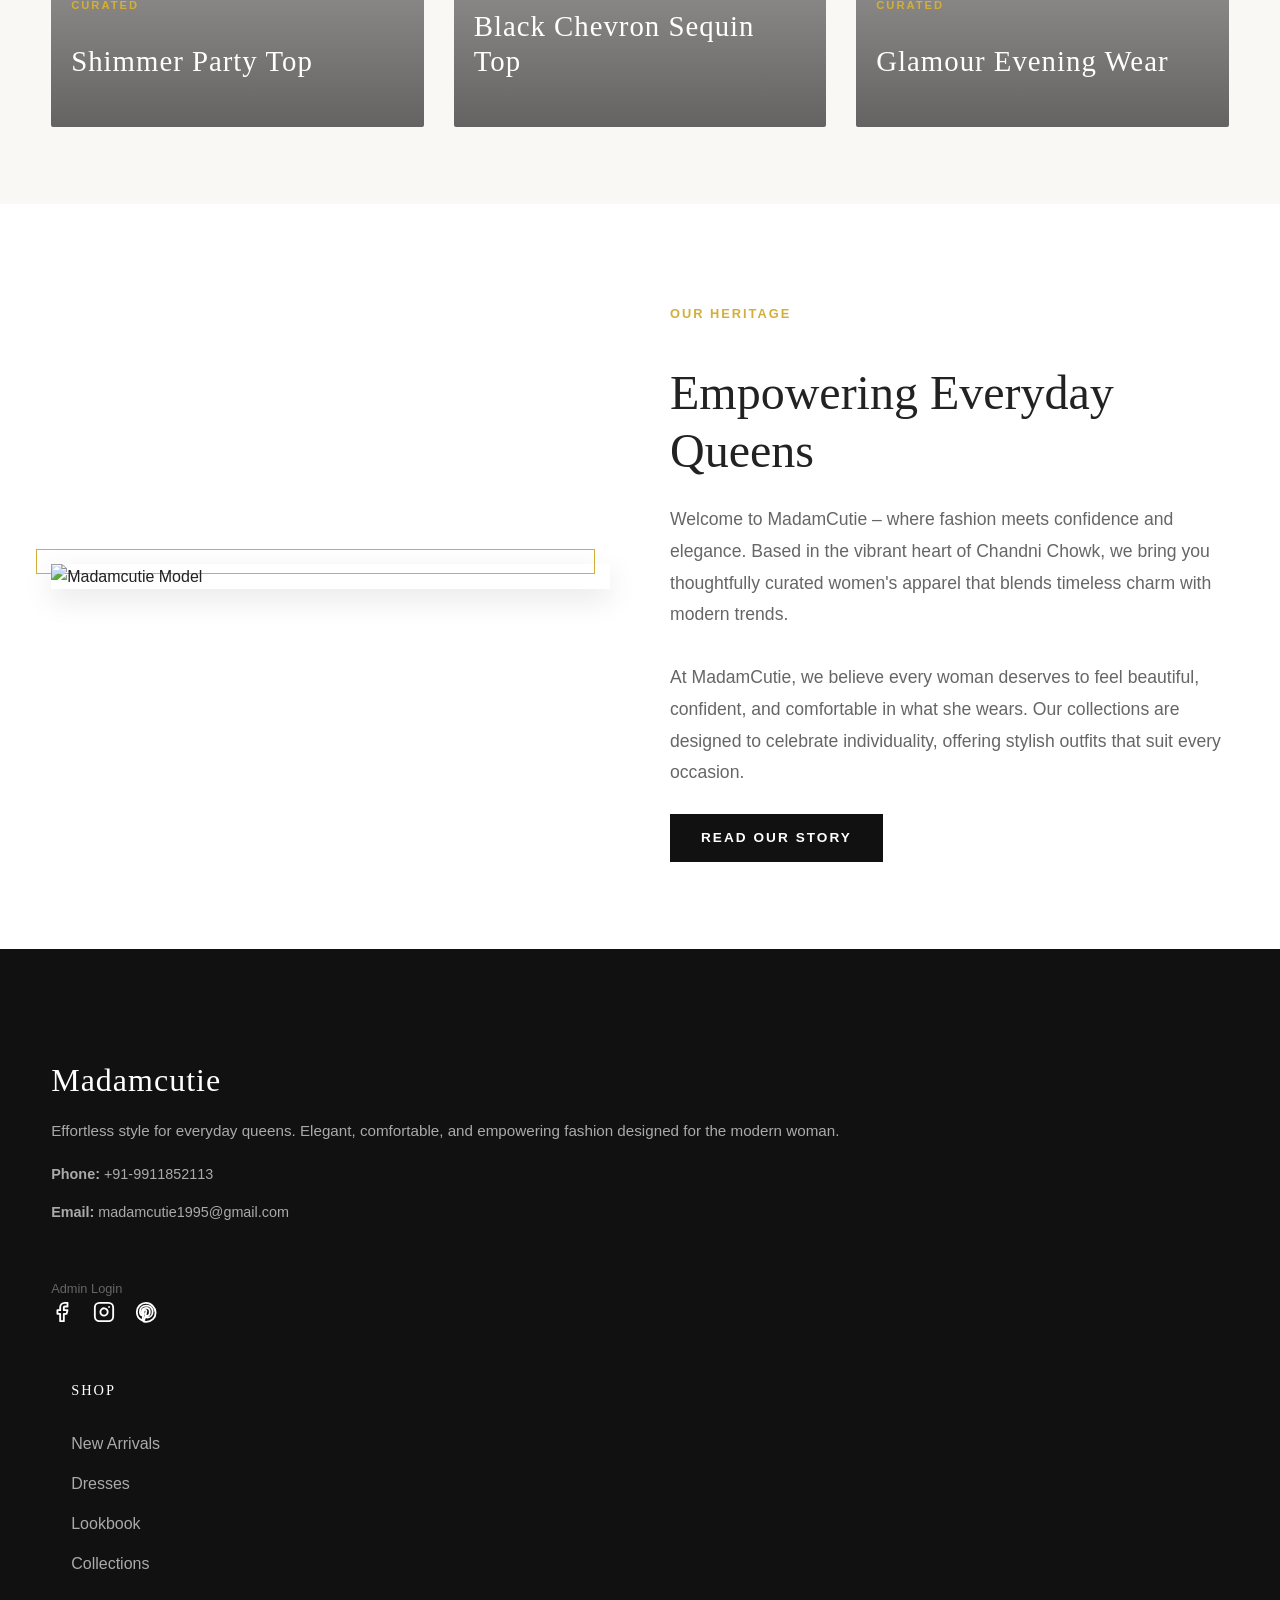
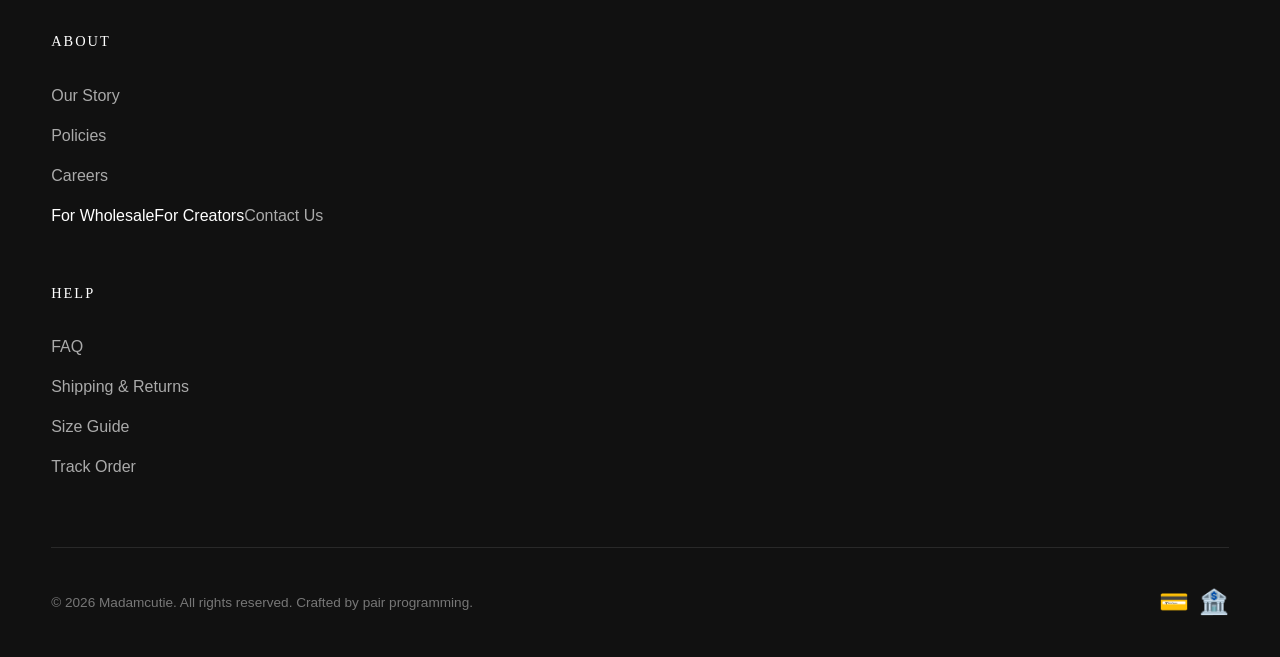
==== commit 6ad4862f: "fix: remove duplicate CTA buttons from hero section on index.html" ====
--- a/index.html
+++ b/index.html
@@ -119,9 +119,6 @@
                     <p class="hero-description">Discover our curated collection of luxury apparel designed to empower and inspire. Elegance redefined for the contemporary woman.</p>
                     <div class="hero-btn-wrap" style="display: flex; gap: 15px; flex-wrap: wrap;">
 
-                        <a href="shop.html" class="btn btn-primary">Shop Now</a>
-                        <a href="about.html" class="btn btn-secondary" style="background: rgba(255,255,255,0.1); border: 1px solid rgba(255,255,255,0.3); color: #fff;">Our Story</a>
-
                         <a href="shop.html" class="btn btn-primary" data-original-href="https://madamcutie.com/shop.html">Shop Now</a>
                         <a href="about.html" class="btn btn-secondary" style="background: rgba(255,255,255,0.8);" data-original-href="https://madamcutie.com/about.html">Our Story</a>
 
@@ -604,7 +601,7 @@
                 return `
                     <div class="product-card" id="card-${p.id}">
                         <div class="product-image-wrapper">
-                            ${p.featured ? '<span class="product-badge">BEST SELLER</span>' : ''}
+                            ${p.badge ? `<span class="product-badge" style="text-transform: uppercase;">${p.badge}</span>` : (p.featured ? '<span class="product-badge">BEST SELLER</span>' : '')}
                             <a href="product.html?id=${p.id}">
                                 <img src="${p.image}" alt="${p.name}" class="product-image" loading="lazy">
                                 <img src="${altImage}" alt="${p.name} alternate view" class="product-image-alt" loading="lazy">
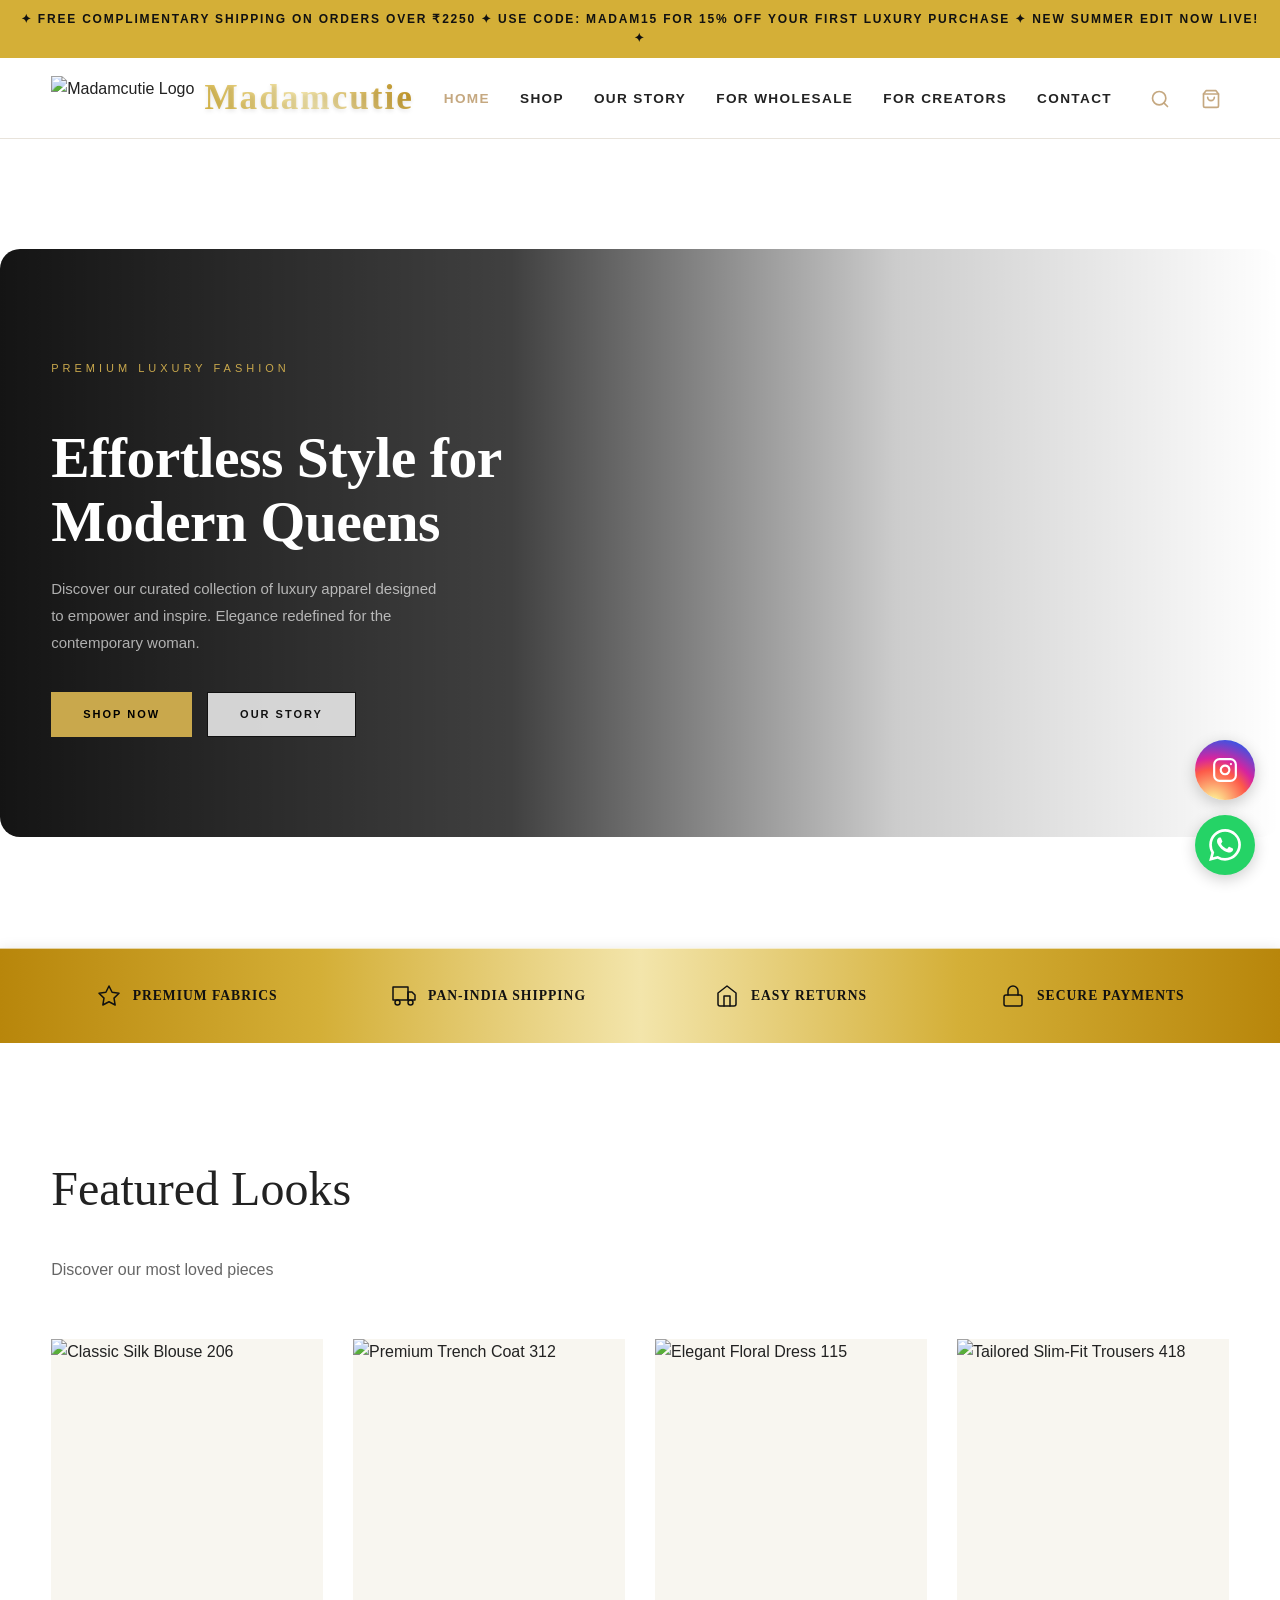
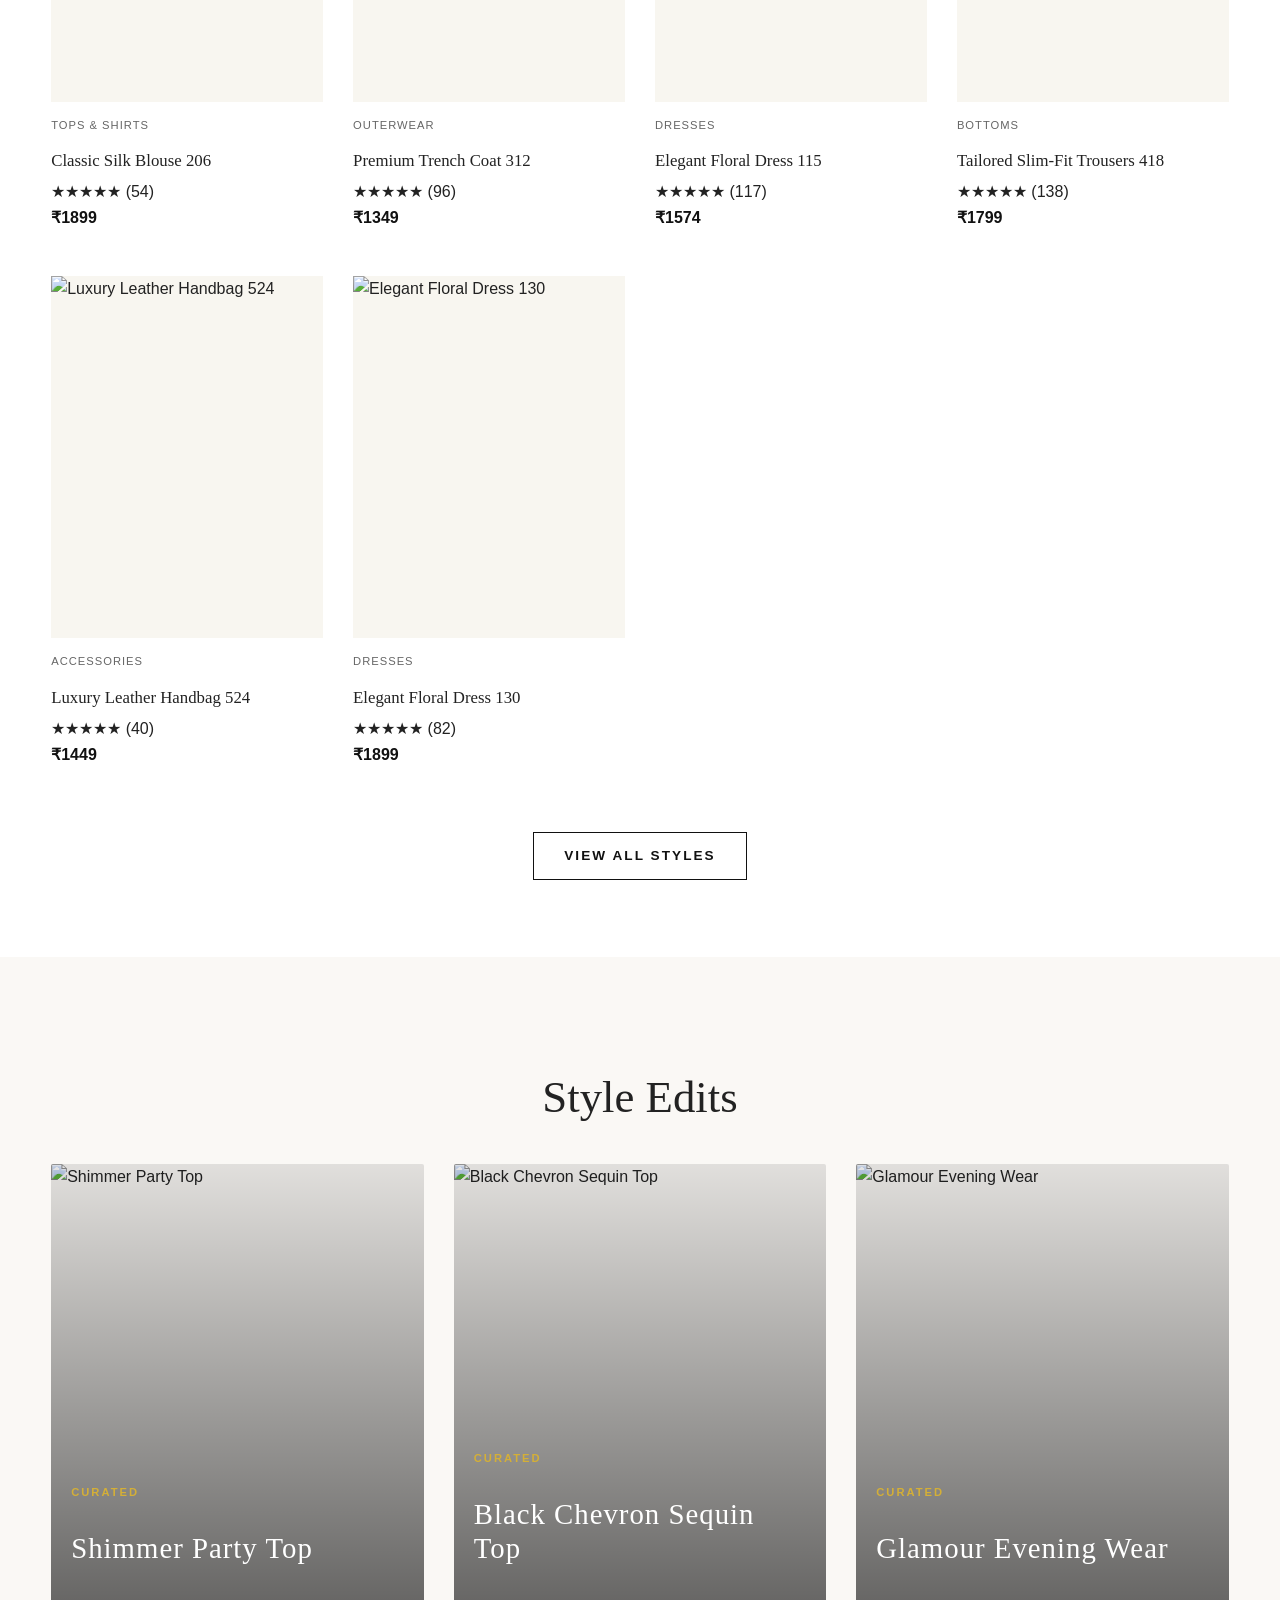
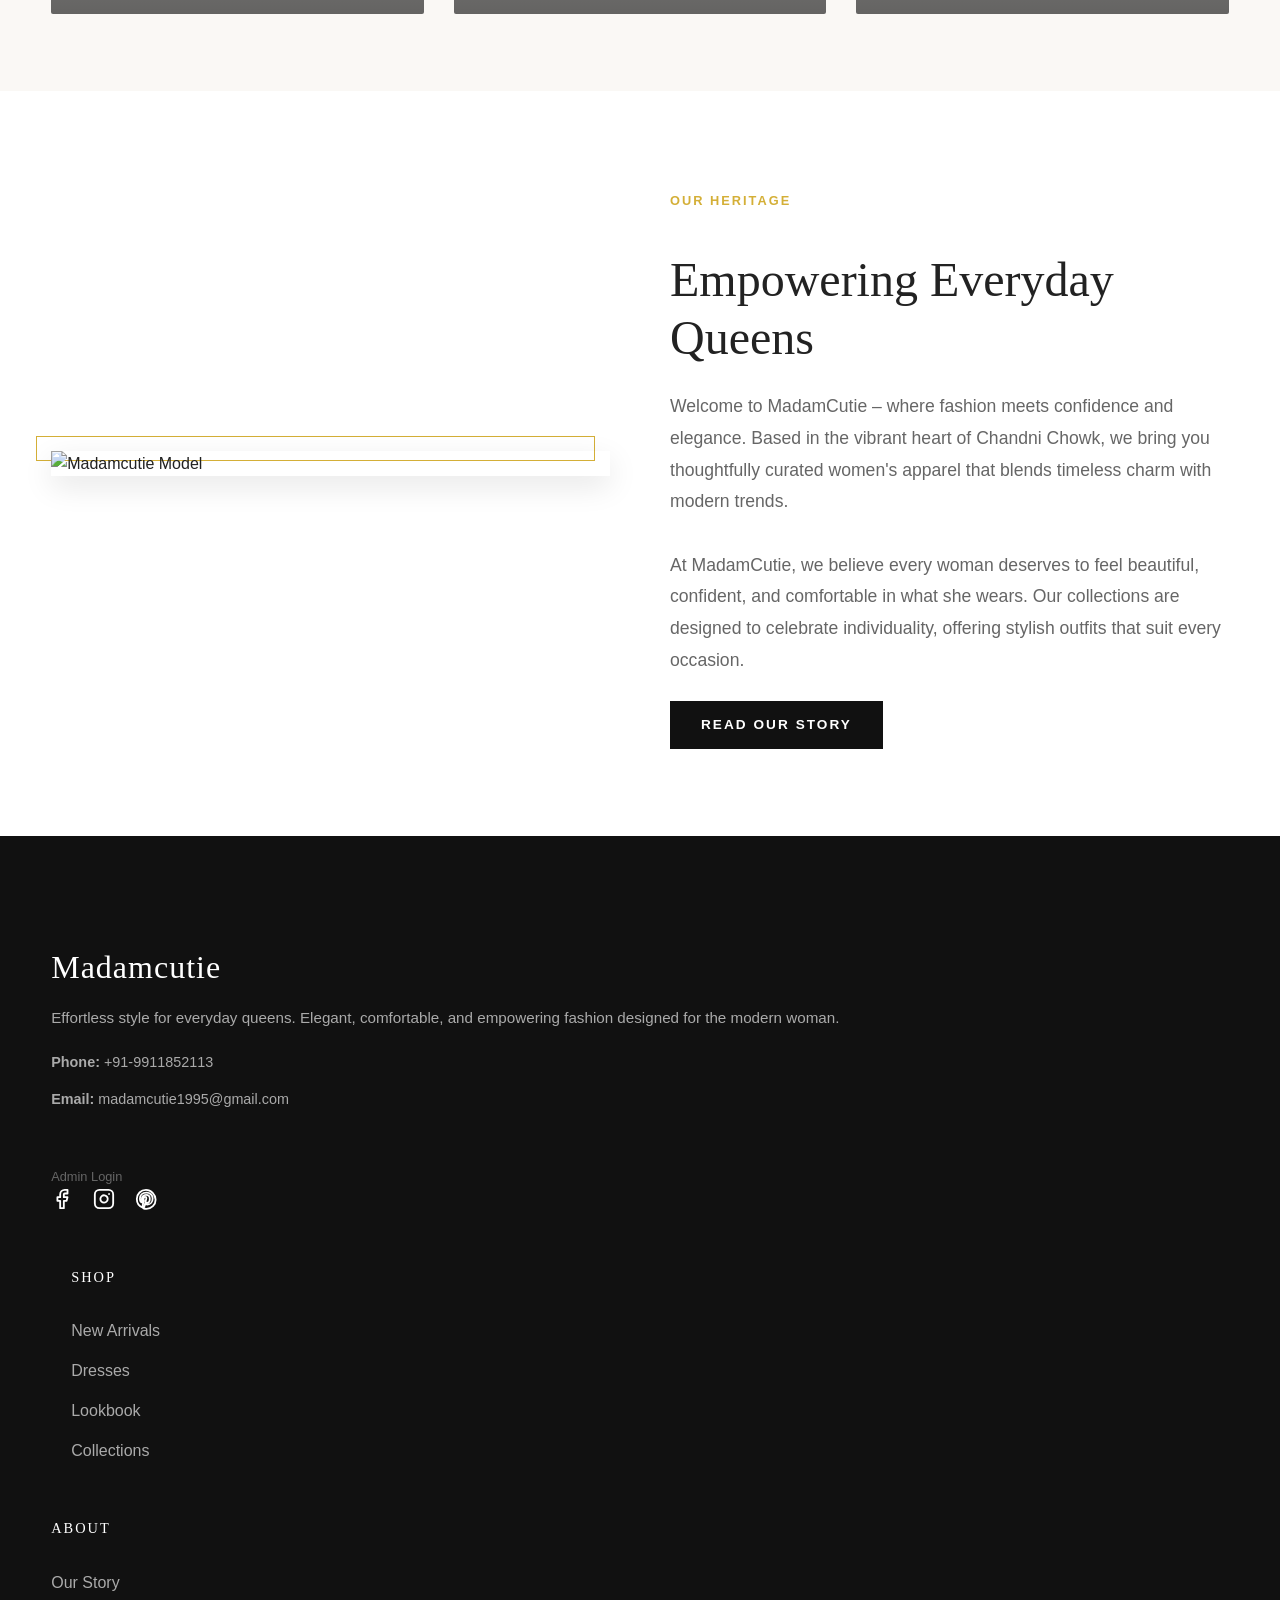
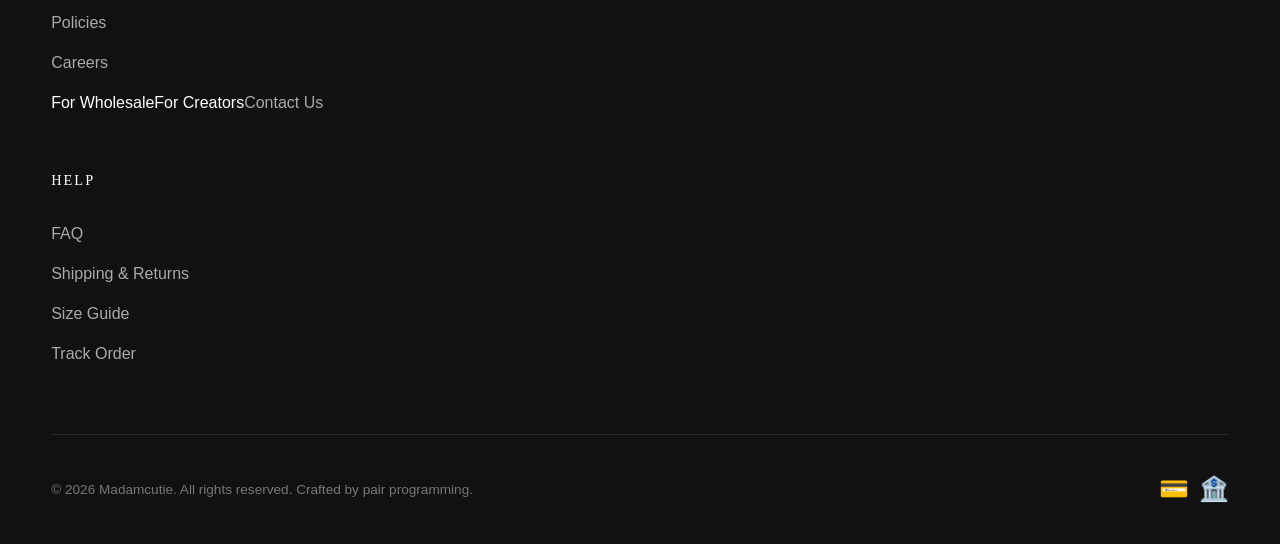
==== commit 327e11d6: "Fix size selector buttons, featured products container ID, and admin sync" ====
--- a/index.html
+++ b/index.html
@@ -583,7 +583,7 @@
 
         // Load Featured Products
         function loadFeaturedProducts() {
-            const container = document.getElementById('featured-products-container');
+            const container = document.getElementById('madam-grid') || document.getElementById('featured-products-container');
             if (!container) return;
 
             // Get featured products from database (first 4 or products with featured flag)
@@ -601,7 +601,10 @@
                 return `
                     <div class="product-card" id="card-${p.id}">
                         <div class="product-image-wrapper">
-                            ${p.badge ? `<span class="product-badge" style="text-transform: uppercase;">${p.badge}</span>` : (p.featured ? '<span class="product-badge">BEST SELLER</span>' : '')}
+                            <div style="position: absolute; top: 15px; left: 15px; z-index: 5; display: flex; flex-direction: column; gap: 5px; align-items: flex-start;">
+                                ${p.sale ? '<span class="product-badge" style="position: static; background: #ff007f;">SALE</span>' : ''}
+                                ${p.bestseller ? '<span class="product-badge" style="position: static; background: #d4af37;">BEST SELLER</span>' : ''}
+                            </div>
                             <a href="product.html?id=${p.id}">
                                 <img src="${p.image}" alt="${p.name}" class="product-image" loading="lazy">
                                 <img src="${altImage}" alt="${p.name} alternate view" class="product-image-alt" loading="lazy">
@@ -615,7 +618,10 @@
                                 <span>★★★★★</span>
                                 <span class="product-rating-count">(${p.reviews})</span>
                             </div>
-                            <span class="product-price">₹${p.price}</span>
+                            <span class="product-price">
+                                ₹${p.price}
+                                ${p.sale && p.original_price ? `<span style="text-decoration: line-through; color: #888; font-size: 0.85em; font-weight: normal; margin-left: 8px;">₹${p.original_price}</span>` : ''}
+                            </span>
                         </div>
                     </div>
                 `;
--- a/css/style.css
+++ b/css/style.css
@@ -440,3 +440,31 @@
         justify-content: center;
     }
 }
+
+/* ==========================================================================
+   SIZE SELECTOR BUTTONS
+   ========================================================================== */
+.size-btn {
+    background: #fff;
+    color: var(--color-primary);
+    border: 1px solid var(--color-border);
+    padding: 8px 16px;
+    font-size: 0.85rem;
+    font-weight: 600;
+    cursor: pointer;
+    transition: all 0.3s ease;
+    border-radius: 4px;
+}
+.size-btn:hover {
+    border-color: var(--color-primary);
+}
+.size-btn.active {
+    background: var(--color-primary);
+    color: #fff;
+    border-color: var(--color-primary);
+}
+.size-btn[disabled] {
+    opacity: 0.4;
+    cursor: not-allowed;
+    background: #f9f9f9;
+}
